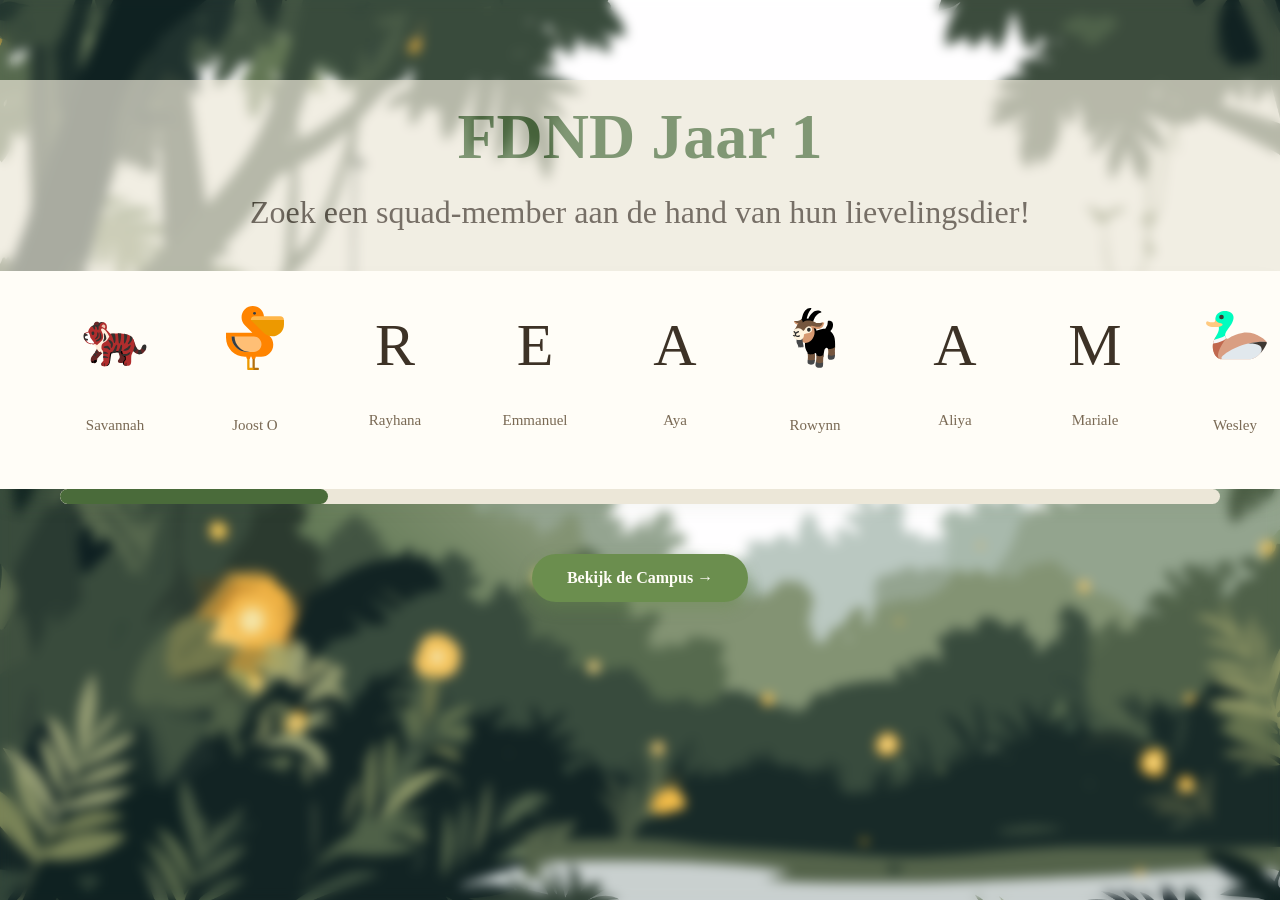
==== assets/index.html @ 6038befb "added svg for lyanne and lou" ====
<!DOCTYPE html>
<html lang="nl">

<head>
    <meta charset="UTF-8">
    <title>Onze klas</title>
    <link rel="stylesheet" href="style.css">
</head>

<body>

<div class="introductie">
    <h1> FDND Jaar 1 </h1>    

    <p class="intro-tekst">Zoek een squad-member aan de hand van hun lievelingsdier!</p>
</div>

    <div class="personen" id="personen">

        <a href="https://savannahvdheld.github.io/your-tribe-profile-card/" class="dier">
            <div class="icoon"><svg width="64px" height="64px" viewBox="0 0 128 128" xmlns="http://www.w3.org/2000/svg" xmlns:xlink="http://www.w3.org/1999/xlink" aria-hidden="true" role="img" class="iconify iconify--noto" preserveAspectRatio="xMidYMid meet" fill="#000000"><g id="SVGRepo_bgCarrier" stroke-width="0"></g><g id="SVGRepo_tracerCarrier" stroke-linecap="round" stroke-linejoin="round"></g><g id="SVGRepo_iconCarrier"><path d="M99.73 65.37c1.38 1.78 3.08 5.61 4.66 11.35S108.45 88.1 112.8 88c4.35-.1 3.96-3.45 4.66-4.78c.44-.83 1.17-2.83 5.33-.56c4.15 2.27 2.55 4.3 1.83 5.97c-.78 1.81-4.19 8.01-12.26 7.78c-7.47-.22-10.53-3.91-13.4-9.45c-2.87-5.54.77-21.59.77-21.59z" fill="#652525"></path><path d="M102.15 91.93s1.89-.48 3.86-2.3c1.68-1.55 3.08-3.23 3.08-3.23s-1-1.19-1.78-2.45c-1.15-1.87-1.67-3.38-1.67-3.38l-7.42 5.19s1.19 1.94 1.82 3.19c.84 1.72 2.11 2.98 2.11 2.98z" fill="#2f2e2d"></path><path d="M21.31 40.22s-.21-7.42 5.24-8.61c5.93-1.29 7.91 5.24 7.91 5.24L31.1 41.1l-9.79-.88z" fill="#652525"></path><path d="M70.47 91.26s2.7 7.13 2.97 9.79c.52 5.23-4.04 6.16-3.56 9.89c.32 2.45 2.46 3.07 7.32 3.07c6.13 0 9.1-2.87 9.1-2.87l2.18-26.31l-18.4 2.18l.39 4.25z" fill="#652525"></path><path d="M28.41 83.81s-2.81 7.07-5.64 10.61c-2.82 3.52-7.75 7.83-7.38 13.91c.23 3.72 2.43 5.37 4.95 5.87c2.61.52 5.62-.18 7.01-3.44c1.38-3.26 1.38-5.74 1.38-5.74s6-6.5 7.88-8.48c1.88-1.98 5.38-5.07 5.38-5.07l-13.58-7.66z" fill="#652525"></path><path d="M26.26 99.94c1.11-1.54-.31-3.02-1.26-3.86c-1.26-1.11-2.34-1.56-2.34-1.56l-2.15 2.56s1.3.85 2.26 1.74c.81.75 2.52 2.46 3.49 1.12z" fill="#333132"></path><path d="M24.25 92.3s1.63 1.11 2 1.48s1.97 1.48 2.63.74c.99-1.09-.17-2.67-.93-3.6c-.65-.81-1.88-1.92-1.88-1.92l-1.82 3.3z" fill="#333132"></path><path d="M22.84 108.58c-1.63.89-2.37 2.56-1.78 4.01c.54 1.33 3.12 2 5.42.04c1.17-1 1.48-3.3.78-4.04c-.7-.74-2.63-.98-4.42-.01z" fill="#b02d2db5d42"></path><path d="M18.95 110.66c-.97 0-2.34.69-1.89 2c.33.96 3.11 1.84 3.6.19c.37-1.26-.97-2.19-1.71-2.19z" fill="#b02d2db5d42"></path><path d="M26.95 79.79l-5.34-2.97s-7.29.46-11.77-2.27c-4.19-2.56-7.02-6.13-7.62-10.09s-.51-7.81.19-9.1c.69-1.29 1.99-1.58 3.77-2.27s4.46-2.31 4.46-2.31s.39-3.14 2.24-5.78c2.77-3.96 4.77-4.27 5.76-4.77c.99-.49 10.78-.99 10.78-.99l2.37-.2l2.97-5.14s3.86-2.77 8.51-.49s4.85 7.91 4.55 9.89c-.3 1.98-.99 3.56-.89 4.25c.05.35 2.1 2.08 3.96 3.96c1.82 1.83 3.13 3.4 3.89 3.86c.77.46 10.25-1.14 21.44-.3c11.31.85 18.73 3 22.89 8.94c4.15 5.93 4.2 12.43 3.02 19.35s-4.95 13.85-5.34 14.94c-.4 1.09-.4 8.8-.4 10.78c0 1.98.72 10.39-5.74 10.5c-3.68.06-7.23.66-8.72-2.41c-1.48-3.07-.26-6.75-.26-6.75l2.94-3.21l-.4-5.64l-5.93-5.74l-1.09-4.35l-11.37.49s-9.3 1.48-9.89 2.18s-2.08 10.19-2.57 15.03c-.49 4.85-2.74 9.52-4.33 10.21c-1.58.69-4.64 1.82-8.79.89c-3.79-.85-4.53-4.49-2.26-7.46c1.45-1.91 2.86-2.6 2.86-2.6s-.26-5.49-.41-10.46c-.11-3.64-.05-7.07-.3-7.53c-.59-1.09-8.33-11.15-8.33-11.15l-4.85-1.29z" fill="#b02d2d"></path><path d="M110.94 87.66s-.11 3.2-.45 4.56c-.59 2.41-1.52 3.82-1.52 3.82s2.08.6 4.97.45c2.71-.15 4.55-1.32 4.55-1.32s-1.36-3.09-1.73-4.06c-.37-.96-1.52-3.75-1.52-3.75s-.63.37-1.93.56a4.9 4.9 0 0 1-2.37-.26z" fill="#2f2e2d"></path><path d="M116.69 85.7s2.08.59 3.86 1.41c1.78.82 3.86 2.08 3.86 2.08s2-4.01 2.37-6.82c.26-2.01-.42-4.59-2.45-5.34c-2.6-.96-5.19.89-6.16 3.86s-1.48 4.81-1.48 4.81z" fill="#2f2e2d"></path><path d="M43.69 44.97s2.45-5.64-1.11-7.57c-3.56-1.93-5.64 3.41-5.64 3.41a117.283 117.283 0 0 0 6.75 4.16z" fill="#eec7b4"></path><path d="M11.05 52.84s-4.04 1.11-6.12 2.49c-1.24.82-1.5 2.44-1.56 4.23c-.19 6.08 3.49 12.31 9.16 14.21c6.65 2.22 10.39.59 10.39.59s-2.74-4.23-4.3-6.08s-2.89-3.12-3.41-4.08s-1.11-5.3-1.93-7.23c-.82-1.95-2.23-4.13-2.23-4.13z" fill="#ffffff"></path><path d="M10.16 58.7S4 60.7 4 60.93c0 .22-.07 3.19.37 3.56c.45.37 1.63 1.04 2.67 1.19c1.04.15 2.3.07 2.89.59c.33.28.59 2.3-2.37 2.97s-5.42-2.52-6.08-4.75c-.67-2.23-.67-6.97 1.04-9.27c1.2-1.64 6.23 1.25 7.64 3.48z" fill="#363230"></path><path d="M43.5 114.3c-1.13-.12-1.77.56-1.87 3.08c-.09 2.23.7 3.17 1.64 3.3c1.49.22.69-1.93.74-2.82c.1-1.49 1.24-3.38-.51-3.56z" fill="#652525"></path><path d="M38.61 113.74c-.7-.41-2 .11-2.02 2.94c-.01 2.29 1.52 3.45 2.53 3.18c.56-.15-.25-2.17-.48-2.93c-.39-1.27 1.38-2.37-.03-3.19z" fill="#652525"></path><path d="M46.73 119.86c-.19.78 4.5-.11 6.08-3.82s2.37-11.97 2.72-15.13c.35-3.17 1.24-5.89 1.58-6.08c.35-.2 3.87-.99 9.46-1.63c4.92-.57 9.24-.89 9.24-.89s.25 2.92 2.72 5.44s4.85 4.35 5.04 4.7c.2.35.27 4.39-.05 5.24c-.07.2-3.9 3.02-3.78 6.84c.1 3.36 3.02 4.83 4.75 5.03c1.73.2 2.46.14 1.37-.51c-1.09-.64-3.97-1.08-3.93-4.67c.05-4.71 3.57-5.85 3.72-6.74c.15-.89-.15-6.08-.3-6.43c-.15-.35-3.75-3.55-4.95-5.04c-2.11-2.63-1.53-5.44-1.98-5.84c-.45-.4-8.15-.06-12.12.4c-2.8.32-10.09 1.21-11.62 2.97c-.49.56-1.7 11.88-1.88 13.3c-.3 2.34-.38 6.16-1.93 8.75c-1.3 2.2-3.89 3.07-4.14 4.11z" fill="#b02d2db5d42"></path><path d="M84.71 116.71c.05 2.03.73 3.19 2.21 3.09c1.48-.1.18-2.23.1-2.92c-.15-1.29 1.07-3.05.15-3.26c-1.48-.35-2.5 1.31-2.46 3.09z" fill="#652525"></path><path d="M22.65 53.99c.17 1.89-.54 3.62-2.05 3.92c-1.51.31-3.04-.39-3.44-2.88c-.38-2.35.72-3.63 2.23-3.93s3.06.68 3.26 2.89z" fill="#313130"></path><path d="M22.92 47.2c1.93-.26 1.56-2.27 1.26-3.66s-.79-2.32-.79-2.32s1.64-.28 2.46.07c.33.14.63.45.95.82c1.78 2.03 1.1 5.6 2.83 5.8c1.73.2 1.77-2.49 1.67-4.17c-.1-1.68-.35-2.52-.1-2.97c.25-.45 1.52-.13 1.63-.45c.32-.95 1.04-3.46 2.18-4.75c1.14-1.29 2.96-2.58 5.12-2.55c1.51.02 3.23.48 2.89.22c-1.03-.8-6.08-2.6-9.5-.1c-2.88 2.11-3.36 4.99-3.36 4.99s-2.05-.15-5.54.11c-2.59.19-4.89 1.02-6.14 1.63c-2.47 1.2-3.65 2.67-3.65 2.67s1.94-.86 2.56-1.04c1.52-.45 2.44.27 3.23 2.15c.47 1.15.82 3.75 2.3 3.55z" fill="#33312f"></path><path d="M29.51 52.35c-.89-.07-.91 1.31-1.03 2.71c-.2 2.37-.27 4.79-.45 5.08c-.3.49-1.89 2.65-2.78 3.63c-.45.49-1.96 1.87-1.53 2.57c.94 1.53 6.92-2.32 7.47-5.69c.5-3.08.3-8.15-1.68-8.3z" fill="#33312f"></path><path d="M33.23 63.44c-.15.45-1.98 2.31-4.08 3.75c-2.18 1.48-4.36 2.16-3.68 3.15c.84 1.24 4.4.05 6.33-.84c1.55-.72 4.3-2.9 4.9-4.45c.49-1.29.25-5.64-.49-8.06c-.74-2.42-1.89-5.14-2.82-4.23c-.53.52-.03 2.37.11 4.9c.14 2.67-.16 5.44-.27 5.78z" fill="#33312f"></path><path d="M40.61 104.35s2.57-.73 4.15-.63c1.58.1 5.04.45 5.64.15c.97-.49-2.49-3.21-5.55-3.51s-4.46.06-4.46.06l.22 3.93z" fill="#333132"></path><path d="M40.35 96.38s.8-.9 3.82-.85c3.02.05 6.32.48 6.22-.56c-.1-1.04-4.59-3.15-6.53-3.26c-1.19-.07-3.88.3-3.88.3l.37 4.37z" fill="#333132"></path><path d="M27.84 78.5s3.39-3.52 5.24-5.04c2.77-2.27 7.12-5.93 7.22-11.57c.1-5.64-2.57-10.29-3.07-11.18c-.49-.89-1.98-3.86-.3-5.04c1.68-1.19 3.84-.89 7.52 3.07c3.86 4.15 8.11 12.17 8.11 12.17s-2.27 6.33-7.12 9.99c-1.78 1.34-3.68 1.91-4.99 2.97c-2.26 1.83-3.15 4.36-3.41 6.87c-.79 7.52 1.69 7.46 2.65 9.38c.68 1.38.83 5.17.67 5.3c-.84.71-3.71-2.37-4.2-2.87c-.49-.49-2.08-2.18-2.08-2.18s-.1 1.78-.79 1.78c-.94 0-3.46-2.57-4.75-5.24s-2.77-5.14-4.15-7.12c-.6-.86-2.94-2.92-2.94-2.92s.87-.94 2.55-.64c1.66.29 3.84 2.27 3.84 2.27z" fill="#ffeddb"></path><path d="M42.23 54.47c-1.5.77.75 8.27-.35 11.08c-.55 1.4-2.37 4.9-1.09 5.64c1.29.74 5.29-3.17 5.84-5.59s-2.47-12.12-4.4-11.13z" fill="#33312f"></path><path d="M41.24 82.51c0 2.18 7.16 1.93 7.16 1.93s4.52 4.01 5.5 3.31c1.19-.84.74-2.03-.2-3.51c-1.48-2.33-2.37-3.66-4.01-4.35c-1.48-.63-4.4.22-5.93.59c-1.92.47-2.52 1.32-2.52 2.03z" fill="#33312f"></path><path d="M50.84 67.52c-.89 1.09.31 2.07 1.43 3.81c1.06 1.64 3.39 4.75 3.39 4.75s-.32 7.02.57 7.66c1.04.74 2.37-1.38 3.02-3.17s.69-4.06.54-5.44c-.15-1.38-1.09-3.61-4.46-6.02c-2.58-1.83-4.05-2.13-4.49-1.59z" fill="#33312f"></path><path d="M55.53 55.41s2.03 3.12 3.12 6.08c1.09 2.97 2.16 6.19 2.55 8.56c.21 1.27.87 4.01 1.85 4.15c.99.15 1.68-2.64 1.97-5.75c.3-3.23-.09-7.85-.63-9.93s-1.19-3.65-1.19-3.65s-1.81-.03-4.01.09c-1.92.1-3.66.45-3.66.45z" fill="#33312f"></path><path d="M69.43 54.76s1.08 4.08 1.3 9.9c.15 3.81.63 10.42 1.78 10.42c1.48 0 2.82-5.03 3.41-10.72s.45-9.35.45-9.35s-1.8-.2-3.38-.26c-1.96-.06-3.56.01-3.56.01z" fill="#33312f"></path><path d="M82.56 75.16c2 .26 3.89-5.61 4.78-9.27s1.47-8.75 1.47-8.75s-1.58-.45-3.21-.82c-1.88-.43-3.56-.63-3.56-.63s.33 3.41.25 8.96c-.05 2.97-.95 10.36.27 10.51z" fill="#33312f"></path><path d="M94.28 59.51s-.67 7.41-1.11 8.94c-.45 1.53-4.27 7.01-3.49 7.9c1.02 1.17 6.05-2.93 7.53-6.19s1.72-6.52 1.72-6.52s-.57-1.09-2.24-2.46c-1.3-1.07-2.41-1.67-2.41-1.67z" fill="#33312f"></path><path d="M57.08 94.86s4.54-6.47 5.63-9.33c1.09-2.87 3.02-7.58 4.7-8.01c1.73-.45 1.23 4.11.15 7.67c-1.04 3.41-2.87 8.21-2.87 8.21s-1.86.3-3.45.54c-3.26.49-4.16.92-4.16.92z" fill="#33312f"></path><path d="M69.39 92.86s3.39-6.45 4.3-9.09c.57-1.64 1.77-6.21 3.3-6.16s1.43 3.86.99 6.18c-.45 2.32-2.18 8.51-2.18 8.51s-1.36.11-2.82.26c-1.2.12-3.59.3-3.59.3z" fill="#33312f"></path><path d="M80.71 89.25c.25.83 7.03.42 9.27-1.06c4.27-2.83 6.45-10.41 4.97-10.31c-1.48.1-5.98 5.14-7.57 6.18c-1.58 1.03-7.17 3.55-6.67 5.19z" fill="#33312f"></path><path d="M77 95.64s6.34 1.08 10.09.19c3.34-.79 6.23-4.49 7.27-3.89c1.04.59-.3 5.64-5.04 7.27c-4.59 1.58-8.16.89-8.16.89s-1.6-1.15-2.37-2.08C77.59 96.6 77 95.64 77 95.64z" fill="#33312f"></path></g></svg></div>
            <p>Savannah</p>
        </a>

        <a href="https://s2108887.github.io/your-tribe-profile-card/" class="dier">
            <div class="icoon"><svg height="64px" width="64px" version="1.1" id="Layer_1" xmlns="http://www.w3.org/2000/svg" xmlns:xlink="http://www.w3.org/1999/xlink" viewBox="0 0 376.786 376.786" xml:space="preserve" fill="#000000"><g id="SVGRepo_bgCarrier" stroke-width="0"></g><g id="SVGRepo_tracerCarrier" stroke-linecap="round" stroke-linejoin="round"></g><g id="SVGRepo_iconCarrier"> <g> <g> <path style="fill:#B36F0F;" d="M205.4,364.112h-18.253v-64.834h-13.336v71.172c0,3.5,2.837,6.336,6.337,6.336H205.4 c3.499,0,6.337-2.836,6.337-6.336S208.899,364.112,205.4,364.112z"></path> <g> <path style="fill:#ff8400;" d="M168.605,291.311c0-6.559,5.314-11.876,11.873-11.876s11.874,5.317,11.874,11.876v10.336 c0,6.559-5.315,11.875-11.874,11.875c-6.559,0-11.873-5.316-11.873-11.875V291.311z"></path> </g> </g> <g> <path style="fill:#ED9900;" d="M174.213,364.112H155.96v-64.834h-13.336v71.172c0,3.5,2.837,6.336,6.337,6.336h25.252 c3.5,0,6.338-2.836,6.338-6.336S177.713,364.112,174.213,364.112z"></path> <g> <path style="fill:#ff8400;" d="M137.418,291.311c0-6.559,5.314-11.876,11.873-11.876c6.56,0,11.875,5.317,11.875,11.876v10.336 c0,6.559-5.315,11.875-11.875,11.875c-6.559,0-11.873-5.316-11.873-11.875V291.311z"></path> </g> </g> <path style="fill:#ff8400;" d="M274.448,177.223l0.006-0.008l-58.891-58.892c2.225-1.717,4.373-3.577,6.414-5.615 c25.783-25.783,25.783-67.587-0.001-93.372c-25.783-25.782-67.586-25.782-93.369,0.001c-25.784,25.784-25.783,67.585,0,93.37 l44.227,44.227H17.787v30.701c0,61.659,49.983,111.643,111.643,111.643h95.274c39.308,0,71.172-31.865,71.172-71.172 C295.876,208.163,287.663,190.145,274.448,177.223z"></path> <circle style="fill:#333E48;" cx="185.678" cy="43.166" r="8.498"></circle> <g> <path style="fill:#ffbf75;" d="M181.397,270.489c24.934,0.001,45.146-20.211,45.143-45.143c0-24.933-20.212-45.145-45.144-45.142 l-131.203-0.002c0,49.863,40.422,90.287,90.284,90.287H181.397z"></path> <path style="fill:#333E48;" d="M68.081,180.203H50.193c0,49.863,40.422,90.287,90.284,90.287h17.874 C108.495,270.482,68.081,230.061,68.081,180.203z"></path> </g> <g> <path style="fill:#ED9900;" d="M163.607,81.973l75.817,75.815h-0.002c12.677,12.678,30.189,20.517,49.53,20.516 c38.685,0,70.046-31.358,70.046-70.043V81.973H163.607z"></path> <path style="fill:#FFB648;" d="M163.607,81.973c0-12.025,9.747-21.771,21.77-21.771h151.85c12.024,0,21.772,9.746,21.772,21.771 H163.607z"></path> </g> </g> </g></svg></div>
            <p>Joost O</p>
        </a>

        <a href="https://rayhana7.github.io/your-tribe-profile-card/" class="dier">
            <div class="icoon">R</div>
            <p>Rayhana</p>
        </a>

        <a href="https://emmatje.github.io/your-tribe-profile-card/" class="dier">
            <div class="icoon">E</div>
            <p>Emmanuel</p>
        </a>

        <a href="https://ayalefevere.github.io/your-tribe-profile-card/" class="dier">
            <div class="icoon">A</div>
            <p>Aya</p>
        </a>

        <a href="https://rowynn-eu.github.io/fdnd-profile-card/" class="dier">
            <div class="icoon"><svg width="64px" height="64px" viewBox="0 0 128 128" xmlns="http://www.w3.org/2000/svg" xmlns:xlink="http://www.w3.org/1999/xlink" aria-hidden="true" role="img" class="iconify iconify--noto" preserveAspectRatio="xMidYMid meet" fill="#000000"><g id="SVGRepo_bgCarrier" stroke-width="0"></g><g id="SVGRepo_tracerCarrier" stroke-linecap="round" stroke-linejoin="round"></g><g id="SVGRepo_iconCarrier"><path d="M66.67 49.49s5.07-2.25 9.57-3.1c4.5-.84 8.17-.7 8.17-.7s3.94-5.77 4.5-8.87s.63-5.98.7-6.48c.17-1.2 8.17-1.27 9.85 3.52c1.69 4.79-.42 10.56-1.83 12.67s-2.96 3.66-2.96 3.66s6.9 6.48 8.45 13.66s1.13 17.74 1.13 17.74s-.42 8.02-4.36 8.59c-3.94.56-8.73-3.03-9.43-3.87c-.7-.84-2.06-3.21-4.36-2.46c-2.6.84-3.27 3.84-3.8 6.48c-.66 3.24-1.64 11.5-1.64 11.5s-4.69 1.88-7.51 1.45c-2.82-.42-6.34-3.8-6.34-3.8s.28-4.22-1.13-5.07s-2.82 1.55-2.82 1.55l-5.63 6.19l-7.74-6.34s-.56-2.82-1.41-4.22c-.84-1.41-2.53-4.5-3.1-6.62c-1.4-5.21-.98-15.2-.98-15.2l-8.59-41.95l2.11-1.97s1.97-10.14 5.07-14.5s5.63-5.49 7.32-6.34s6.9-1.41 6.9 0s-2.39 3.24-3.8 5.49s-2.96 5.49-3.8 8.31S47.43 25 47.43 25l3.05.7s1.69-4.08 3.24-6.19c1.55-2.11 3.73-5 6.41-7.04c2.27-1.73 5.42-3.52 8.94-3.52c3.52 0 8.17.99 7.74 3.59c-.23 1.42-2.89.77-5.56 2.53c-3.25 2.14-6.76 5.7-9.36 11.68s-3.52 8.59-3.52 8.59s6.83 6.41 7.53 8.59s.77 5.56.77 5.56z" fill="#ba19178"></path><path d="M35.7 70.14s5.73 3.62 8.26 3.75c3.89.21 9.62-2.09 13.21-6.03s6.55-9.68 6.03-16.68c-.45-6.03-2.51-8.24-2.51-8.24s3.59 3.52 8.8 3.1c5.21-.42 9.43-3.59 11.05-6.76c1.28-2.5 2.46-5.56 1.69-6.12c-.77-.56-3.36 0-3.36 0l-9.81 4.43l-16.82 1.13l-17.6 25.13l1.06 6.29z" fill="#d69971"></path><path d="M22.18 30.16c-.7.48.35 3.66 2.82 5.56s5.98 2.46 5.98 2.46l5.21-7.11s-12.67-1.83-14.01-.91z" fill="#d69971"></path><path d="M66.76 97.97s2.86 2.63 6.87 2.28c4.01-.35 7.63-2.93 7.63-2.93s-.8 8.21-.87 9.76c-.07 1.55-.21 6.1-.21 6.1s-5.07 5.44-7.81 4.95c-2.75-.49-6.57-5.3-6.5-6.22c.07-.92.66-5.04.8-7.16c.14-2.11.09-6.78.09-6.78z" fill="#75563e"></path><path d="M56.32 96.72c4.29-.3 7.53-1.95 7.53-1.95s.23 6.01.14 7.6c-.16 2.78-.38 6.1-.66 6.95c-.28.84-9.41 2.04-9.41 2.04s-4.43-3.94-4.43-4.15c0-.21.23-3.21.33-5.44c.07-1.62-.42-6.66-.42-6.66s2.84 1.9 6.92 1.61z" fill="#75563e"></path><path d="M90.04 85.77s3.03.33 5.07.12c2.04-.21 6.26-1.76 7.32-2.46c1.06-.7 1.83-1.83 1.83-1.83s-.42 8.73-.35 10.42c.07 1.69.07 5.7.07 5.7s-3.31 5.35-6.83 5.7c-3.52.35-7.11-6.15-7.11-6.15s.52-3.43.52-5.54c-.01-2.11-.52-5.96-.52-5.96z" fill="#75563e"></path><path d="M72.25 114.39c3.72.33 8-1.69 8-1.69s.35 6.41-.63 8.26c-.84 1.6-3.43 3.33-9.78 2.3c-4.12-.67-4.62-3.11-4.86-4.65c-.23-1.55.84-6.9.84-6.9s1.72 2.26 6.43 2.68z" fill="#46484a"></path><path d="M97.08 99.38c2.96-.1 6.9-1.67 6.9-1.67s.21 6.26-2.18 8.45c-2.75 2.51-9.27 1.74-11.1-.31c-1.83-2.04-.66-8.78-.66-8.78s3.02 2.45 7.04 2.31z" fill="#46484a"></path><path d="M55.97 108.69c3.46.14 7.65-1.1 7.65-1.1s.52 7.56-3 8.87c-3.74 1.4-8.63 1.08-10.56-1.36c-1.39-1.76-.63-8.17-.63-8.17s2.95 1.62 6.54 1.76z" fill="#46484a"></path><path d="M39.71 32.88c.69.41 2.11-3.87 11.19-3.8c10 .07 15.27 4.93 16.05 5c.77.07 6.12 0 7.81-.14c1.69-.14 4.65-1.48 4.58-.49s-1.2 6.41-6.19 7.81c-5 1.41-13.44-1.62-15.06-1.76c-1.62-.14-3.03 0-2.89 2.46c.14 2.46-18.37 13.59-18.37 13.59s-13.54-6.31-13.75-7.09c-.21-.77 1.31-2.82 2.56-4.74c1.58-2.44 2.39-5.14 3.24-6.55c.84-1.41 2.18-3.24 2.18-3.24s-2.63.21-4.36-.54c-1.19-.51-4.15-2.49-4.29-3.19s3.31.07 6.12-.21c2.82-.28 8.09-3.24 8.09-3.24s1.76 1.41 2.25 2.75s.49 3.17.84 3.38z" fill="#75563e"></path><path d="M27.53 66.18s-.81 3.1-.33 6.48c.38 2.65 2.37 5.21 2.72 6.12s.99 3.03.92 3.73c-.07.7.89.87 1.1.35c.26-.63-.02-1.51.7-1.34c.8.19 0 1.74 1.03 1.78c1.08.05.35-1.41 1.13-1.41c.82 0 .09 1.67 1.27 1.64c1.08-.02.07-1.48 1.1-1.45c.84.02.14 1.55 1.31 1.38c.66-.09-.11-1.66.75-1.85c.75-.16.35 1.41 1.22 1.08c.56-.21.75-1.67.54-3.36c-.21-1.69-.84-4.08-1.2-6.01c-.35-1.92-.75-3.97-.77-5.8s-.05-3.97-.05-3.97l-11.44 2.63z" fill="#46484a"></path><path d="M40.44 50.01c.55.05 2.63-2.25 3.57-3.89s3.43-5.26 7.09-5.68c3.76-.43 5.96 1.55 6.85 4.65c.82 2.86.05 6.15-3.71 7.93c-3.62 1.72-5.02 1.03-8.07 1.92c-1.62.47-4.13 1.88-4.27 2.06c-.14.19.83 6.93-4.5 9.85c-4.46 2.44-11.31 1.5-14.83-2.91c-3.86-4.84-3.14-12.11-.28-15.63c2.83-3.48 6.24-4.75 11.26-3.28c5.62 1.65 6.37 4.93 6.89 4.98z" fill="#fff3dd"></path><path d="M55.22 47.57c0 2.06-1.31 3.94-3.89 3.99c-2.21.04-3.07-1.79-3.14-3.85c-.09-2.63 1.79-3.95 3.66-3.99c2.43-.05 3.37 1.79 3.37 3.85z" fill="#2e2e2e"></path><path d="M25.42 52.77s3.66-2.01 4.12-2.25s1.65-.67 2.29.32c.63.99-.39 1.87-1.2 2.22c-.81.35-4.22 2.43-4.22 2.43s-.39 2.57-.04 2.85c.94.75 2.36 1.16 3.52 1.06c1.16-.11 2.08-.6 2.43-.67c.35-.07 1.34-.11 1.55.6c.21.7-.29 1.52-1.16 1.94c-1.04.49-2.08 1.01-3.84.7c-1.37-.24-2.46-.56-3.1-.99c-.63-.42-1.3-1.2-1.3-1.2s-.95 1.16-1.83 1.13c-.88-.04-2.01-.6-2.04-.7c-.04-.11-1.2-1.02-.67-2.01c.53-.99 1.72.35 2.46.46c.74.11 1.2-.39 1.27-.63c.07-.25.04-2.99.04-2.99s-1.58-2.04-1.94-2.39c-.35-.35-1.27-1.51-.32-2.22s1.58 0 1.83.21s2.15 2.13 2.15 2.13z" fill="#2e2e2e"></path></g></svg></div>
            <p>Rowynn</p>
        </a>

        <a href="https://aliyaharding.github.io/your-tribe-profile-card/" class="dier">
            <div class="icoon">A</div>
            <p>Aliya</p>
        </a>

        <a href="https://m1riale.github.io/your-tribe-profile-card/" class="dier">
            <div class="icoon">M</div>
            <p>Mariale</p>
        </a>

        <a href="https://toonicwesley.github.io/your-tribe-profile-card/" class="dier">
            <div class="icoon"><svg width="64px" height="64px" viewBox="0 0 36 36" xmlns="http://www.w3.org/2000/svg" xmlns:xlink="http://www.w3.org/1999/xlink" aria-hidden="true" role="img" class="iconify iconify--twemoji" preserveAspectRatio="xMidYMid meet" fill="#000000"><g id="SVGRepo_bgCarrier" stroke-width="0"></g><g id="SVGRepo_tracerCarrier" stroke-linecap="round" stroke-linejoin="round"></g><g id="SVGRepo_iconCarrier"><path fill="#D99E82" d="M12.75 17.75c1.226 2.195 1.856-1.361 9.312-2.625s13.729 4.454 13.859 5.413c.132.958-4.447 9.462-9.462 9.462H10.75c-4.143 0-7.022-7.224-4-11.438c0 0 4.5-3.5 6-.812z"></path><path fill="#C1694F" d="M13.008 18.136C8.02 25.073 6.969 30 10.75 30c-4.143 0-6.578-6.188-4.468-11.031c.463-1.064 1.758-2.492 1.758-2.492l4.179-.008c.162.32.599 1.365.789 1.667z"></path><path fill="#E1E8ED" d="M20.062 22.75c6.672-2.682 15.729-3.171 15.859-2.212c.132.958-4.447 9.462-9.462 9.462H11.813c-4.143 0 1.232-4.429 8.249-7.25z"></path><path fill="#3e3832" d="M25.359 21.125c6-1.312 10.468-1.282 10.563-.587c.079.578-1.559 3.907-3.973 6.454c2.204-2.804 1.42-6.113-6.59-5.867z"></path><path fill="#00fdbf" d="M7.125 6.125c1.562-4.938 10.44-4.143 10.062.688c-.378 4.829-6.453 7.859-4.179 11.323c-1.586 1.38-5.016.913-6.727.833a156.185 156.185 0 0 1 1.812-3.406c2.916-5.235-2.131-5.764-.968-9.438z"></path><path fill="#ffca80" d="M1.893 9.045c.568-1.1.549.106 3.352.142c1.554.021 1.463-.56 1.664-1.621c.041-.223.776 1.616 2.061 1.807c3.554.531 1.879 1.94 0 2.261c-.901.154-2.01.318-3.938.155c-2.519-.212-3.768-1.528-3.139-2.744z"></path><path fill="#F5F8FA" d="M12.502 16.625c.044.625.506 1.511.506 1.511c-1.016 1.474-5.643 3.017-7.354 2.93a7.728 7.728 0 0 1 .627-2.097c1.844-.471 4.661-1.071 6.221-2.344z"></path><path fill="#3e3832" d="M11.708 6.151a1.296 1.296 0 1 1-2.591 0a1.296 1.296 0 0 1 2.591 0z"></path></g></svg></div>
             <p>Wesley</p>
        </a>

        <a href="https://melis5016.github.io/your-tribe-profile-card/" class="dier">
            <div class="icoon">M</div>
            <p>Melissa</p>
        </a>

        <a href="https://rickd377.github.io/your-tribe-profile-card/" class="dier">
            <div class="icoon">R</div>
            <p>Rick</p>
        </a>

        <a href="https://loisaantjes.github.io/your-tribe-profile-card/" class="dier">
            <div class="icoon"><svg width="64px" height="64px" viewBox="0 0 128 128" xmlns="http://www.w3.org/2000/svg" xmlns:xlink="http://www.w3.org/1999/xlink" aria-hidden="true" role="img" class="iconify iconify--noto" preserveAspectRatio="xMidYMid meet" fill="#000000"><g id="SVGRepo_bgCarrier" stroke-width="0"></g><g id="SVGRepo_tracerCarrier" stroke-linecap="round" stroke-linejoin="round"></g><g id="SVGRepo_iconCarrier"><path d="M41.94 80.79s-4.22 7.41-5.54 12.86c-1.31 5.44-.59 7.57.84 12.01c1.64 5.07 3.63 9.19 7.46 6.76c3.1-1.97 3.43-6.71 2.96-8.59c-.47-1.88-.89-4.5-.7-5.63c.19-1.13 2.3-6.24 3.99-8.68c1.69-2.44 1.69-6.01 1.41-6.29c-.29-.28-10.42-2.44-10.42-2.44z" fill="#a75284"></path><path d="M51.75 117.35s-1.2 6.62-.56 6.62c.63 0 5.07-.21 6.62-1.27c1.55-1.06 2.94-4.65 4.22-8.73c1.55-4.93 3.71-11.25 4.22-12.81c.94-2.86 1.97-5.77 1.97-5.77s4.78-.43 7.74-.56c4.72-.21 8-.43 8.73.07c.92.63 5.15 3.48 6.19 5c1.55 2.25-3.8 12.81-3.8 12.81s-3.8 3.38-3.66 5.28c.14 1.9 3.8 1.69 7.04 1.55c3.24-.14 4.97-1.06 5.42-1.55c1.69-1.83 3.45-6.83 4.58-10.91c1.08-3.91 2.53-6.34 2.11-8.87c-.42-2.53-13.23-13.37-13.23-13.37l-31.46 7.6l-6.13 24.91z" fill="#a75284"></path><path d="M34.02 29.16l16.52-6.66s-1.6-4.22-3.66-7.88s-6.66-10.51-8.82-9.95c-2.16.56-4.42 11-4.93 13.8c-1.04 5.71.89 10.69.89 10.69z" fill="#a75284"></path><path d="M18.72 43.75c-.03 0-3.42 0-5.73-.07c-2.32-.07-4.48-.14-4.48-.14s-1.07-.03-1.07-1.08c0-1.06 1.11-1.01 1.11-1.01s2.17.07 4.5.14c2.28.07 5.64.07 5.67.07c.58 0 1.05.47 1.05 1.05s-.47 1.04-1.05 1.04z" fill="#550c37"></path><path d="M8.57 50.1s-.99.27-1.21-.81c-.22-1.09.76-1.24.76-1.24s2.87-.85 4.85-1.27c1.96-.42 6.04-1.19 6.08-1.2c.57-.11 1.12.27 1.23.84c.11.57-.27 1.12-.84 1.23c-.04.01-4.09.78-6.03 1.19c-1.97.41-4.84 1.26-4.84 1.26z" fill="#550c37"></path><path d="M13.42 55.51c-.34 0-.67-.17-.88-.47a1.06 1.06 0 0 1 .29-1.46l5.48-4.29a1.06 1.06 0 0 1 1.46.29c.32.48.19 1.13-.29 1.46l-5.14 4.05c-.18.12-.72.42-.92.42z" fill="#550c37"></path><path d="M36.54 67.37c0 .84.59 7.08 1.27 11.54c.7 4.65 2.82 8.17 7.04 10.98c5.07 3.38 9.57 3.94 9.57 3.94s-1.55 9.57-3.66 15.91c-.38 1.15-2.67 5.84-3.17 6.62s-1.83 3.03-1.62 4.65c.23 1.76 1.55 3.8 7.18 2.67c4.56-.91 5-5.51 6.34-9.24c.5-1.4 3.61-10.04 4.22-12.06c1.35-4.47 2.11-7.48 2.82-8.26c.7-.77 8.17-1.13 12.81-1.41c4.65-.28 12.11-.42 12.11-.42s3.17 2.6 6.69 4.22c5.48 2.52 10.63 3.24 13.02 6.48c2.31 3.12 1.93 6.13 1.41 8.66c-.84 4.08-2.38 6.33-2.11 7.81c.35 1.97 2.25 2.18 6.19 2.25c3.81.07 4.55-.69 5.28-2.53c2.89-7.3-1.76-16.75-2.11-23.02c-.17-2.97-4.86-3.8-5.91-8.17c-1.06-4.36-1.38-8.8-2.65-13.16c-1.38-4.76-3.1-8.78-3.1-8.78s4.9-2.98 7.93-6.29c3.03-3.31 7.35-7.7 5.58-16.38c-1.41-6.9-6.01-11.5-16.92-14.95c-10.79-3.41-12.99.55-13.3 3.14c-.42 3.52 4.08 4.74 8.87 5.65s13.96 3.83 11.26 11.83c-1.69 5-9.15 8.05-9.15 8.05s-7.18-1.08-16.89-.02c-7.84.87-11.56 2.92-12.4 2.55c-1.27-.56-.42-2.39.92-4.5c2.12-3.35 4.72-7.74 4.72-13.23s-2.6-8.45-2.6-8.45s-.07-10.77-1.62-16.89s-4.44-13.24-7.47-13.38c-3.03-.14-8.38 7.25-9.78 9.57s-3.73 7.11-3.73 7.11s-8.2-.99-15.06 2.32c-6.02 2.9-9.71 11.97-11.54 12.67c-1.83.7-6.15.54-7.84 3.36c-.7 1.16-.77 8.89-.77 8.89s.53 1.83 1.09 3.43c.44 1.25 2.72 4.6 5.46 6.61c3.56 2.61 8.32 6.3 9.37 7.14c1.05.84 2.25 3.09 2.25 3.09z" fill="#f6a4d7"></path><path d="M57.24 24.22c.07 1.48 3.45 3.45 5.21 4.72c1.76 1.27 4.29 4.05 5.28 3.87c1.75-.31 1.62-7.74 1.27-11.05c-.35-3.31-2.11-8.8-3.24-9.22c-1.13-.42-4.05 3.79-4.79 4.93c-1.27 1.97-3.8 5.42-3.73 6.75z" fill="#f6a4d7fab93"></path><path d="M21.63 44.61c.47-.56 7.57-2.44 7.8-3.71s-1.45-2.3-4.41-3c-2.66-.63-5.09-.38-5.69.05c-.8.56-1.69 3.43-1.45 6.34c.24 3.01 1.26 5.47 2.58 6.8c.92.93 3.16 2.39 5.13 2.53c1.97.14 3.8-.7 4.79-1.69s.28-2.58-1.22-1.69c-1.5.89-2.5 1.16-3.8.8c-1.36-.38-3.31-1.71-3.72-3.89c-.26-1.3-.01-2.54-.01-2.54z" fill="#2f2f2f"></path><path d="M51.12 53.64c-.16 0-.32-.04-.47-.11c-.03-.01-2.81-1.42-5.22-2.13c-2.48-.73-4.8-1.29-4.83-1.3c-.56-.14-.91-.7-.78-1.27c.14-.56.7-.91 1.27-.78c.02.01 2.4.58 4.93 1.33c2.6.77 5.45 2.22 5.57 2.28a1.046 1.046 0 0 1-.47 1.98z" fill="#550c37"></path><path d="M50.04 60.87c-.22 0-.44-.07-.62-.21c-.03-.02-3.25-2.4-5.32-3.83c-2.01-1.38-4.79-2.67-4.82-2.68a1.05 1.05 0 0 1 .87-1.91c.12.06 2.97 1.37 5.13 2.86c2.1 1.45 5.35 3.84 5.38 3.87c.47.34.56 1 .22 1.47c-.2.28-.52.43-.84.43z" fill="#550c37"></path><path d="M45.07 64.53c-.25 0-.5-.09-.7-.27l-6.94-6.19c-.43-.39-.47-1.05-.08-1.48c.39-.43 1.05-.47 1.48-.08l6.94 6.19a1.05 1.05 0 0 1-.7 1.83z" fill="#550c37"></path><ellipse transform="rotate(-60 41.931 38.703)" cx="41.93" cy="38.7" rx="4.76" ry="3.75" fill="#010000"></ellipse><path d="M41.61 37.99c-.55 1.03-1.51 1.69-2.3 1.2c-.79-.49-.34-2.06.1-2.65c.44-.59 1.23-1.33 2.01-.84c.8.5.56 1.61.19 2.29z" fill="#dedede"></path></g></svg></div>
           <p>Lois</p>
        </a>

        <a href="https://rosavandenbos.github.io/your-tribe-profile-card/" class="dier">
            <div class="icoon"><svg width="64px" height="64px" viewBox="0 0 128 128" xmlns="http://www.w3.org/2000/svg" xmlns:xlink="http://www.w3.org/1999/xlink" aria-hidden="true" role="img" class="iconify iconify--noto" preserveAspectRatio="xMidYMid meet" fill="#000000"><g id="SVGRepo_bgCarrier" stroke-width="0"></g><g id="SVGRepo_tracerCarrier" stroke-linecap="round" stroke-linejoin="round"></g><g id="SVGRepo_iconCarrier"><path d="M93.84 81.17s5.21-5.21 10.7-3.66c5.49 1.55 9.01 4.36 9.43 10.14s-.96 10.1-5.35 12.95c-5.63 3.66-12.39 1.27-12.39 1.27l-2.39-20.7z" fill="#76a79e"></path><path d="M60.19 42.6s4.08-8.87 3.8-20.84c-.28-11.97-2.96-18.3-8.96-18.07c-6.57.26-8.61 10.85-8.49 19.62c.14 10.7 4.04 18.77 4.04 18.77l9.61.52z" fill="#17352e"></path><path d="M46.68 77.74l-10.04.84s.33 1.03.23 1.97c-.09.94-.33 3.28-.33 3.28l12.67 9.95l24.12-13.42l-6.48-4.41l-20.17 1.79z" fill="#17352e"></path><path d="M19.46 64.95a1 1 0 0 1-.14-1.99c.11-.02 2.71-.38 5.55-.48c3.14-.1 3.98-.13 6.7.39c.54.1.9.63.79 1.17c-.11.54-.63.89-1.17.79c-2.49-.48-3.21-.46-6.25-.36c-2.73.09-5.31.46-5.34.46c-.05.01-.09.02-.14.02z" fill="#b4d5ce"></path><path d="M18.43 71.89c-.45 0-.86-.31-.97-.76c-.13-.54.2-1.08.74-1.21c.14-.04 3.52-.86 5.6-1.23c2.07-.38 5.81-.83 5.97-.85a.98.98 0 0 1 1.11.87a.987.987 0 0 1-.87 1.11c-.04 0-3.84.47-5.85.84s-5.45 1.2-5.48 1.21c-.1.01-.17.02-.25.02z" fill="#b4d5ce"></path><path d="M80.93 86.75L45.55 109s-7.32 8.26-5.68 10c.87.92 4.29 1.74 7.27 1.08c4.27-.94 7.98-10 7.98-10s-1.88 12.86 1.03 13.42c2.91.56 7.13-.14 9.01-3.61c1.88-3.47 2.53-7.7 4.22-9.48s3.19-3.1 3.19-3.1s.94 1.13 1.5 1.88s1.6 1.78 1.6 1.78s-4.39 2.72-5.91 4.88c-1.55 2.21-1.23 4.82 1.03 5.73c3.28 1.31 17.46-4.41 17.46-4.41l-2.82-31.44l-4.5 1.02z" fill="#17352e"></path><path d="M75.49 65.54s.47-3.38-.19-6.48c-.66-3.1-2.53-6.66-2.53-6.66s6.95-2.63 11.92-7.13c5.52-5 13.7-14.36 14.45-22.06s-3.85-14.64-15.96-7.32s-20.92 25.44-20.92 25.44s-9.57-4.04-17.36.19s-11.92 15.11-12.3 15.86c-.38.75-5.2 2.94-5.82 9.57c-.61 6.57 3.06 10.28 8.54 11.73c3.82 1.01 7.32.19 7.32.19s2.91 3.28 10.42 3.19c7.51-.09 13.7-4.04 13.7-4.04s-1.41 5.35-8.17 8.26c-5.07 2.18-11.26 1.88-15.77-.09s-6.1-4.22-6.1-4.22s-1.6 7.32 0 11.73s4.69 10.51 4.5 15.11s-3.14 7.98-1.69 9.85c.81 1.05 4.15 1.93 6.76-.84c4.41-4.69 4.24-10 5.82-10.23c3.28-.47 1.69 9.1 1.6 11.07c-.09 1.97-.37 4.46 1.78 4.79c4.6.7 5.35-1.03 7.32-5.63c1.97-4.6 1.74-6.99 3.75-9.76c1.64-2.25 4.41-3.75 4.41-3.75s-.52-6.24 1.55-9.53c2.06-3.28 6.15-5.87 9.15-4.74s-3.61 1.92-5.77 6.62c-1.58 3.44-1.27 6.99.99 9.43c2.25 2.44 4.97 4.5 4.97 4.5s-10.76 3.88-11.73 7.84c-.7 2.86.47 4.18 7.04 3.52s14.92-2.91 18.21-7.04c3.28-4.13 7.48-17.67 3.99-27.55c-2.82-7.98-4.83-11.5-12.06-16.66c-7.22-5.16-11.82-5.16-11.82-5.16z" fill="#156052"></path><path d="M69.86 43.96c-1.76-1.82 1.31-8.26 8.26-15.67c6.95-7.41 11.73-9.76 14.08-8.07c2.35 1.69-1.03 8.92-7.7 15.96c-5.52 5.82-11.73 10.78-14.64 7.78z" fill="#ffe5e6"></path><path d="M47.66 43.58c2.6.56.35 4.36-1.83 8.02s-3.8 5.56-3.31 7.32c.49 1.76 4.29 5.14 4.08 9.15c-.21 4.01-3.59 8.59-9.92 8.09s-8.87-5.35-7.81-10.63c.84-4.18 5.14-6.12 6.26-8.17c1.13-2.04 2.99-5.47 4.93-8.31c2.75-3.99 4.99-6.03 7.6-5.47z" fill="#ffffff"></path><ellipse transform="rotate(-84.393 56.777 58.82)" cx="56.78" cy="58.82" rx="4.75" ry="3.48" fill="#2f3030"></ellipse><path d="M34.62 63.24s3.14-2.58 4.36-1.31c1.22 1.27-3.71 4.32-3.71 4.32s-.47 2.3.94 2.53s1.6-2.77 3.14-1.97c1.55.8.14 4.79-2.58 4.83c-1.62.03-2.58-1.17-2.58-1.17s-.43.89-1.88.75c-2.39-.23-3.52-5.08-1.74-5.02c1.41.05.56 2.3 1.88 2.3c1.5 0 .89-2.67.89-2.67s-3.28-3.43-1.83-4.65c1.47-1.22 3.11 2.06 3.11 2.06z" fill="#2f3030"></path><path d="M56.53 69.26c-.12 0-.23-.02-.35-.06c-.04-.01-3.62-1.34-5.92-1.84l-5.44-1.17c-.54-.12-.88-.65-.77-1.19s.65-.88 1.19-.77l5.44 1.17c2.44.53 6.04 1.86 6.19 1.92c.52.19.78.77.59 1.29a.98.98 0 0 1-.93.65z" fill="#b4d5ce"></path><path d="M55.4 75.93c-.18 0-.36-.05-.53-.15c-.03-.02-3.11-1.93-5.96-3.49a55.984 55.984 0 0 0-5.48-2.62a.998.998 0 1 1 .75-1.85c.11.04 2.76 1.12 5.69 2.73c2.9 1.59 6.02 3.53 6.05 3.55c.47.29.61.91.32 1.38c-.17.28-.5.45-.84.45z" fill="#b4d5ce"></path></g></svg></div>
            <p>Rosa</p>
        </a>

        <a href="https://stldevelopment.github.io/your-tribe-profile-card/" class="dier">
            <div class="icoon">S</div>
            <p>Sun</p>
        </a>

        <a href="https://js5603.github.io/your-tribe-profile-card/" class="dier">
            <div class="icoon">J</div>
            <p>Jarellsa</p>
        </a>

        <a href="https://mikahartono007.github.io/your-tribe-profile-card/" class="dier">
            <div class="icoon">M</div>
            <p>Mika</p>
        </a>

        <a href="https://brittvegt.github.io/your-tribe-profile-card/" class="dier">
            <div class="icoon"><svg width="64px" height="64px" viewBox="0 0 64 64" xmlns="http://www.w3.org/2000/svg" xmlns:xlink="http://www.w3.org/1999/xlink" aria-hidden="true" role="img" class="iconify iconify--emojione" preserveAspectRatio="xMidYMid meet" fill="#000000"><g id="SVGRepo_bgCarrier" stroke-width="0"></g><g id="SVGRepo_tracerCarrier" stroke-linecap="round" stroke-linejoin="round"></g><g id="SVGRepo_iconCarrier"> <path d="M58.9 47.5H18.4c0-7.4 5.7-18.7 5.7-18.7c-.1-.5.5-1.2 1.1-1.2l12.7-5.9c.3-.4 1.3-.3 1.5 0l12.7 5.9c.6 0 1.2.7 1.1 1.2c0 0 5.7 11.4 5.7 18.7" fill="#7d593e"> </path> <g fill="#64892f"> <path d="M35.7 57.6s-6.8 1.2-8.4 0c-2.2-1.7 1.3-9.6 3.5-11.3c0 0 4.6-.4 6.1 1c-.1-.1-2.4 6.4-1.2 10.3"> </path> <path d="M48.3 58.1s-5.4-.3-6.4-1.6c-1.4-1.7 2.5-7.1 4.5-8c0 0 3.6.6 4.5 1.9c0 0-2.8 4.5-2.6 7.7"> </path> </g> <path d="M5.7 20.1s8.5-8.5 10.2-1.7c.1-.1-7.3 8.6-10.2 1.7" fill="#4b662b"> </path> <g fill="#83bf4f"> <path d="M24.6 8.6c-5.9-6.4-29.4-.1-20.7 9.9c0 0 3.8-2 10.9-1.9c-5.6 5-9.1 3.4-9.1 3.4c0 3.2 1.5 5.8 7.4 5.8c7.3 0-.6 19.8 5.9 19.8c3.8 0 4.6-15.7 4.9-16.6c1.5-5 4.6-16.1.7-20.4"> </path> <path d="M60.9 44.4c1.2 1.6 1.3 5.6.9 6.5c-.4.8-1-1.1-1.8-2.9c-1.4-3.1-4.1-3.7-2.2-4.9c.8-.6 2.5.5 3.1 1.3"> </path> </g> <g fill="#de3b3b"> <path d="M38.6 28.9l-9.4 3.9l-1.8 10.1h22.5l-1.8-10.1z"> </path> <path d="M52.1 27.6c-3.6-3.6-7.8-5.8-12.7-5.9v6.1l9.2 3.5l3.5-3.7"> </path> <path d="M37.9 27.7v-6.1c-4.9.1-9.1 2.3-12.7 5.9l3.5 3.7l9.2-3.5"> </path> <path d="M53.2 28.8l-3.9 4l2 10.1h8.5c-1-5.5-3.4-10.4-6.6-14.1"> </path> <path d="M28 32.8l-3.9-4c-1.6 1.8-3 4.9-5.1 5.6c-2.4.8-1 8.6 7 8.6l2-10.2"> </path> </g> <path d="M17.5 45.1h42.3c0 5.6-4.8 7.8-21.2 7.8s-21.1-2.2-21.1-7.8" fill="#de3b3b"> </path> <g fill="#af921b"> <path d="M30.1 45.1c.1.8.3 1.5.5 2.2c.2.7.5 1.4.9 2c.4.6.8 1.2 1.3 1.8c.5.6 1.1 1.1 1.6 1.7c-.8-.2-1.5-.7-2.2-1.2c-.6-.5-1.2-1.2-1.6-1.9c-.4-.7-.7-1.5-.8-2.3c0-.7 0-1.5.3-2.3"> </path> <path d="M47.2 45.1c.3.7.3 1.6.2 2.4c-.1.8-.4 1.6-.8 2.3c-.4.7-1 1.4-1.6 1.9c-.6.5-1.4.9-2.2 1.2c.6-.6 1.1-1.1 1.6-1.7c.5-.6.9-1.2 1.3-1.8c.4-.6.7-1.3.9-2c.3-.8.5-1.5.6-2.3"> </path> </g> <circle cx="14.7" cy="11.4" r="2.6" fill="#3e4347"> </circle> <path fill="#4b662b" d="M4.6 12l-.7.3l.3-.8l.7-.4z"> </path> <path d="M29.8 60.9s-8.9 1.9-11.1 0c-2.9-2.6 1.7-14.7 4.6-17.3c0 0 6.1-.6 8.1 1.5c-.1 0-3.1 9.9-1.6 15.8" fill="#83bf4f"> </path> <path d="M21.5 60.9c-1.1-2.8-2.9-4.7-3.4-4.7c-.6 0-1.8 1.7-1.8 5c.1 1.1 5.8 1.1 5.2-.3" fill="#6ea03f"> </path> <path d="M61.5 52s-4.6 7.9-6.9 7.8c-3.1-.2-9.8-7.5-7.2-15.8c0 0 5.6-.8 7.9-.4c0-.1-1.6 7 6.2 8.4" fill="#83bf4f"> </path> <path d="M56.6 58.2c-2-1.3-4.1-1.7-4.4-1.4c-.4.3-.5 2.1 1 4.4c.5.7 4.4-2.3 3.4-3" fill="#6ea03f"> </path> </g></svg></div>
            <p>Britt</p>
        </a>

        <a href="https://justinverbon1234.github.io/your-tribe-profile-card/" class="dier">
            <div class="icoon">J</div>
            <p>Justin</p>
        </a>

        <a href="https://h-mti.github.io/your-tribe-profile-card/" class="dier">
            <div class="icoon">H</div>
            <p>Hajar</p>
        </a>

        <a href="https://sophieediepenmaat.github.io/your-tribe-profile-card/" class="dier">
            <div class="icoon">S</div>
            <p>Sophie</p>
        </a>

        <a href="https://rabiaarkan.github.io/your-tribe-profile-card/#poster2" class="dier">
            <div class="icoon"><svg width="64px" height="64px" viewBox="0 0 36 36" xmlns="http://www.w3.org/2000/svg" xmlns:xlink="http://www.w3.org/1999/xlink" aria-hidden="true" role="img" class="iconify iconify--twemoji" preserveAspectRatio="xMidYMid meet" fill="#000000"><g id="SVGRepo_bgCarrier" stroke-width="0"></g><g id="SVGRepo_tracerCarrier" stroke-linecap="round" stroke-linejoin="round"></g><g id="SVGRepo_iconCarrier"><path fill="#ffd4f1" d="M3.427 7.034c-1.049-1.086-1.535-2.903.2-5.106s9.144-2.87 8.61 4.939c-.067 1.835-.768 4.605-2.603 8.376c-.467.968-1.268 2.536-1.602 4.839c.968-.801 3.904-2.236 6.908-1.835c3.003.4 18.054 7.142 21.057 4.305c.1 1.168-3.637 12.781-18.555 12.781S.122 27.824.122 24.421s.868-5.173 3.371-7.542S9.835 8.87 8.099 6.367c-.367.667-2.769 2.636-4.672.667z"></path><path fill="#c78eb0" d="M10.202 26.557c-.567 2.136 2.967 6.589 8.71 6.608c8.385.028 12.881-4.705 15.384-10.746c-2.436-1.068-13.826-3.254-17.129-1.919s-3.667 1.583-7.298 3.52c1.167.201.3 2.537.333 2.537z"></path><path fill="#292F33" d="M5.475 7.377a.402.402 0 0 0 .155-.309c0-.968.067-2.503.4-2.903c.785.083 1.118-.735.618-1.269s-1.418.067-1.352.634c-1.414-.377-2.442-.142-2.784.912c-.104 1.066.302 1.957.915 2.592c.295.305 1.776.427 2.048.343z"></path><path fill="#c78eb0" d="M7.719 4.762c-.004.986-.74 2.149-2.244 2.614c-.159.136-.429.223-.751.268c.131.088.268.165.411.23c1.41.096 2.704-1.032 2.965-1.507c.006.008.008.018.013.026c.03-.89-.394-1.631-.394-1.631z"></path><path fill="#ffd4f1" d="M9.301 24.087c.033-1.468 1.368-7.375 9.077-7.542c7.709-.167 8.31 4.672 14.416-.467c-.1 1.301-2.269 15.017-13.849 15.017c-9.21 0-9.678-5.54-9.644-7.008z"></path><path fill="#F4900C" d="M.754 10.571c.85-.264 3.775-1.968 4.843-3.17c.3-.334-1.495-2.405-3.164-2.639c.1.534.06 2.572-1.575 4.374c-.434.334-1.026 1.602-.104 1.435z"></path></g></svg></div>
            <p>Rabia</p>
        </a>

        <a href="https://queeny2003.github.io/your-tribe-profile-card/" class="dier">
            <div class="icoon"><?xml version="1.0" encoding="UTF-8"?><svg id="Layer_1" xmlns="http://www.w3.org/2000/svg" width="64" height="64" viewBox="0 0 64 64"><path d="M54.23,27.5c-.45-.48-1.59-1.45-2.14-1.77,5.8-3.15,7.62-11.23,2.8-16.08,1.03.13,2.08,1.24,2.7,2.05,3.92,5.15,2.04,12.58-3.35,15.8Z" style="fill:#3e026b;"/><path d="M47.33,43.53c.07.22.22.25.28.65.14.97-.11,2.03.19,3.03.44,1.47,1.67,1.05,1.58,2.89-.07,1.59-1.14,9.09-1.68,10.34-.58,1.34-1.23,1.19-2.52,1.26-.23-.37.52-1.83.14-1.96-1.15.77.21,2.29-2.19,1.54.14-.22.05-.47.09-.65.06-.24.92-1.02.61-1.07-.85.19-1.22,1.04-1.21,1.86-.35.12-.65-.18-.98-.37-.28-1.01.62-2.69,1.72-2.89.42-.07,1.44.19,1.54.05.09-.67.33-1.38.37-2.05.41-5.75-4.46-7.74-6.24-13.19-.04-.17.31-.33.42-.37,1.28-.5,5.08-1.52,6.24-.84.15.09,1.29,1.44,1.44,1.63.02.02.1.81.19.14Z" style="fill:#3e026b;"/><path d="M47.33,43.53c-.09.67-.17-.12-.19-.14-.15-.19-1.29-1.54-1.44-1.63-1.16-.68-4.96.33-6.24.84-.11.04-.46.2-.42.37-.17-.52-.46-1.02-.47-1.58,1.96-.6,4.34-1.62,6.48-1.21.78.15,2.03,2.59,2.28,3.35Z" style="fill:#19002b;"/><path d="M45.19,61.71c-.89.04-3.3.2-3.54-.65.33.19.63.49.98.37-.01-.82.36-1.68,1.21-1.86.31.05-.54.83-.61,1.07-.05.18.05.44-.09.65,2.4.76,1.04-.77,2.19-1.54.38.13-.37,1.59-.14,1.96Z" style="fill:#19002b;"/><path d="M12.47,29.27c.01.24.28.88.28,1.03.07,4.57-1.06,6.32,2.94,9.6,1.3,1.07,4.42,2.5,5.27,3.35.17.17.14.32.19.47-.7-.39-1.71-.47-2.42-.75-.07-.03-.23-.13-.37-.19-2.44-1-5.57-3.11-7.18-5.22-2.39-3.13-2.64-7.36-2.33-11.18,1.67.33,2.64,1.65,3.63,2.89Z" style="fill:#3e026b;"/><path d="M12.47,27.6c-.04.49-.02,1.17,0,1.68-.99-1.23-1.96-2.56-3.63-2.89.02-.24-.01-.5,0-.75,1.04.88,2.26,1.7,3.63,1.96Z" style="fill:#19002b;"/><path d="M18.35,29.37c-.01,1.09-.65,2.51-.65,3.17,0,.62.53.33.65.7s-.07,1.54,0,2.05c.4,2.77,2.22,5.18,2.61,7.97-.84-.86-3.97-2.29-5.27-3.35-3.99-3.28-2.87-5.03-2.94-9.6,1.34,1.23,3.62,1.39,4.85-.05.25-.3.2-.9.75-.89Z" style="fill:#ebdafd;"/><path d="M17.69,32.54c0-.66.64-2.08.65-3.17,0-.03,0-.06,0-.09.96-.56,1.63-1.45,2.47-2.14.51-.42,1.99-.67.98-1.77,1.43-1.2,2.73-2.43,3.54-4.15.07-.15.32-1.49.61-1.26.67,3.41-2.1,7.44-4.24,9.93-.97,1.13-2.38,2.92-4.01,2.66Z" style="fill:#19002b;"/><path d="M18.35,29.27c0-.46-.1-1.12-.19-1.58,1.52-.47,2.46-1.34,3.63-2.33,1.01,1.1-.47,1.35-.98,1.77-.84.7-1.51,1.59-2.47,2.14Z" style="fill:#3e026b;"/><path d="M18.35,42.79v1.16s-.44-.03-.51-.05c-.66-.16-4.68-3.04-5.41-3.63-.16-.13-.53-.96-.79-.56-.12-.72-.4-1.42-.47-2.14,1.61,2.11,4.74,4.22,7.18,5.22Z" style="fill:#19002b;"/><path d="M18.35,42.79c.15.06.3.16.37.19-.93,4.43-1.09,9.03-1.96,13.47-.26,1.35-.78,4.89-2.38,5.17-.52.09-5.31.05-5.68-.09-1.26-.48-.06-3.02,1.12-3.26.49-.1,1.6.22,1.68.19.81-.32.74-10.24.7-11.6-.07-2.33-.17-4.83-.56-7.13.26-.4.63.43.79.56.72.59,4.74,3.48,5.41,3.63.07.02.49.09.51.05v-1.16Z" style="fill:#3e026b;"/><path d="M10.38,59.1c.96-.18-.11.54-.23.79-.3.62.04,1.39-.51,1.54-.46-.51.19-2.23.75-2.33Z" style="fill:#19002b;"/><path d="M12.15,59.38c.11-.03.25.11.23.23-.25.28.09,1.67-.14,1.72-.58.14-.34-1.89-.09-1.96Z" style="fill:#19002b;"/><path d="M25.06,10.64c-.45.07-.35-.7-.37-.75.67-.47.99-.96.93-1.82l-2.52-6.99c-.15-.16-.25.2-.28.28-.33,1.05-.84,4.55-.56,5.54-.48.06-1.45-.4-1.91-.65-.16-.08-.29-.15-.23-.37.46-.8,1.96-5.72,2.56-5.87.07-.02.31-.02.37,0,.59.14,1.72,4.07,2,4.8.8,2.09,2.83,4.09,0,5.82Z" style="fill:#3e026b;"/><path d="M24.68,9.89c-.09-.18-.77-1.15-.93-1.35-.46-.57-1.31-1.01-1.49-1.63-.28-.99.23-4.49.56-5.54.03-.08.13-.44.28-.28l2.52,6.99c.05.85-.26,1.34-.93,1.82Z" style="fill:#caabd9;"/><path d="M10.8,5.98c-.27.09-2.05.9-2.24,1.03.18-1.68-.06-4.03-.56-5.64-.03-.08-.13-.44-.28-.28l-2.52,7.08c-.05.74.37,1.32.93,1.72-.11.23-.36.61-.37.65-2.82-1.52-.72-3.73,0-5.64C6.05,4.16,7.18.17,7.77.01c.14-.04.43.02.56.09.59.37,1.88,5.03,2.47,5.87Z" style="fill:#3e026b;"/><path d="M8.56,7c-.64.42-2.08,2.18-2.42,2.89-.56-.4-.98-.98-.93-1.72L7.72,1.08c.15-.16.25.2.28.28.5,1.61.73,3.96.56,5.64Z" style="fill:#caabd9;"/><path d="M22.07,21.82c.04,1.9-1.94,4.93-4.29,4.29-.57-.16-2.2-1.61-2.47-1.58-.24.02-1.74,1.4-2.56,1.58-.52.12-1.02.16-1.54,0-1.11-.34-2.71-3.16-2.66-4.19.99,2.19,1.94,5.02,4.89,3.54.18-.09,1.78-1.24,1.82-1.35.03-.08.04-1.6,0-1.68-.07-.14-.96-.13-1.21-.56-.14-.24-.09-1.07-.33-1.16-.06-.03-.95.53-1.16-.23-.7-2.5,5.92-2.39,5.68-.28-.12,1.05-1.06.51-1.26.61-.26.12-.17.84-.23.98-.22.46-1.27.58-1.3.65s-.03,1.59,0,1.68c.08.24,2.23,1.66,2.56,1.72,2.47.44,3.32-2.17,4.05-4.01Z" style="fill:#61220f;"/><path d="M22.07,21.82c-.74,1.84-1.59,4.45-4.05,4.01-.34-.06-2.49-1.49-2.56-1.72-.03-.09-.04-1.6,0-1.68s1.09-.19,1.3-.65c.07-.14-.03-.86.23-.98.2-.09,1.14.45,1.26-.61.24-2.11-6.39-2.22-5.68.28.21.76,1.1.21,1.16.23.24.09.19.92.33,1.16.25.43,1.14.42,1.21.56.04.07.03,1.6,0,1.68-.04.11-1.63,1.26-1.82,1.35-2.96,1.47-3.91-1.35-4.89-3.54.22-4.14,5.48-4.31,5.87-7.78.18-1.59-.31-3.75.79-5.08,1.18-.22.99,4.62,1.07,5.27.4,3.13,5.7,3.59,5.78,7.5Z" style="fill:#ebdafd;"/><path d="M11.31,23.59c.31-.03.37.53.09.56-.35.04-.38-.53-.09-.56Z" style="fill:#d9986c;"/><path d="M10.75,22.56c.3-.11.47.36.19.47-.3.11-.47-.36-.19-.47Z" style="fill:#d9986c;"/><path d="M19.23,23.68c.44-.13.4.39.19.47-.17.06-.49-.37-.19-.47Z" style="fill:#d9986c;"/><path d="M19.79,22.56c.25,0,.31.36.19.47-.31.25-.54-.46-.19-.47Z" style="fill:#d9986c;"/><path d="M18.39,22.56c.32-.11.45.38.19.47-.21.07-.4-.39-.19-.47Z" style="fill:#d9986c;"/><path d="M12.15,22.56c.29,0,.31.4.09.47-.27.08-.39-.46-.09-.47Z" style="fill:#d9986c;"/><path d="M12.99,22.66c.3-.09.44.29.19.37-.3.09-.44-.29-.19-.37Z" style="fill:#d9986c;"/><path d="M17.55,22.66c.3-.06.3.28.19.37-.2.15-.49-.31-.19-.37Z" style="fill:#d9986c;"/><path d="M17.79,26.11c0,.55.28,1.06.37,1.58.08.46.18,1.13.19,1.58,0,.03,0,.06,0,.09-.55,0-.49.59-.75.89-1.22,1.44-3.5,1.27-4.85.05,0-.14-.27-.79-.28-1.03-.02-.5-.04-1.19,0-1.68.04-.45.43-.98.28-1.49.82-.18,2.32-1.56,2.56-1.58.27-.02,1.9,1.43,2.47,1.58Z" style="fill:#f3897b;"/><path d="M15.22,24.71c.36.6.65,4.29.09,4.47-.76.25-.41-3.66-.33-4.05.02-.08.15-.35.23-.42Z" style="fill:#e3736d;"/><path d="M20.12,5.88c-.06.22.08.29.23.37.46.25,1.43.71,1.91.65.18.62,1.03,1.06,1.49,1.63.16.2.85,1.17.93,1.35.02.04-.07.81.37.75-.12.65.21,1.28.28,1.91.21,1.93.28,3.6.56,5.59.05.36-.13,1.06-.09,1.21.12.45,4.07,2.34,4.71,2.56,6.51,2.29,16.02.55,21.57,3.82.55.32,1.69,1.29,2.14,1.77,2.67,2.83,3.3,5.84,3.35,9.65.04,2.69-1.08,9.09.28,11.18.5.76,1.24.74,1.4,1.86.2,1.41-1.04,10.82-1.77,11.84-.66.92-1.39.51-2.33.51-.25-.33.68-2.23.14-2.14-.28.04-.57,1.83-.61,2.14-.62-.01-1.15,0-1.77-.09-.41-.65.73-1.98.75-2.1.09-.73-.92.43-1.03.75-.14.44.06,1.02-.28,1.35-1.67-.44-.36-3.17.89-3.54.77-.23,1.55.29,1.72-.23,1.83-5.53-2.53-7.29-5.03-10.62-.9-1.2-1.42-2.67-2.33-3.87-.06-.4-.21-.44-.28-.65-.26-.77-1.5-3.21-2.28-3.35-2.14-.41-4.52.61-6.48,1.21-3.3,1.02-6.45,2.5-9.88,3.03-.69,2.88-.92,5.86-1.49,8.76-.33,1.69-1.8,9.26-2.61,10.16-.11.13-.56.47-.7.51-.67.22-3.86.15-4.71.09-.21-.92-.05-1.81.75-2.38-.13-.51-.66-.04-.84.19-.48.6-.37,1.47-.37,2.19-3.14-.38-.14-4.72,2-3.17.85-.31.87-12.51.79-14.03-.05-.85-.14-2.23-.37-3.03-.04-.15-.02-.3-.19-.47-.39-2.79-2.21-5.19-2.61-7.97-.07-.51.12-1.68,0-2.05s-.66-.08-.65-.7c1.62.26,3.03-1.53,4.01-2.66,2.14-2.49,4.91-6.52,4.24-9.93-.29-.23-.54,1.11-.61,1.26-.81,1.72-2.11,2.94-3.54,4.15-1.18.99-2.12,1.86-3.63,2.33-.09-.53-.37-1.04-.37-1.58,2.34.64,4.32-2.39,4.29-4.29-.08-3.91-5.38-4.37-5.78-7.5-.08-.64.11-5.49-1.07-5.27-1.11,1.33-.61,3.49-.79,5.08-.39,3.47-5.65,3.64-5.87,7.78-.06,1.04,1.55,3.85,2.66,4.19.52.16,1.02.12,1.54,0,.15.51-.24,1.04-.28,1.49-1.37-.26-2.59-1.07-3.63-1.96-2.15-1.83-4.12-4.75-3.91-7.69.04-.65.41-1.4.47-2.05.12-1.44-.04-4.09.37-5.36.01-.04.26-.42.37-.65.34-.71,1.78-2.46,2.42-2.89.19-.13,1.97-.93,2.24-1.03.63-.22,1.81-.53,2.47-.47.71.07,1.4.86,1.86.93.93.14,1.5-.85,2.42-.93.71-.06,2.29.67,2.56.37Z" style="fill:#8236ba;"/><path d="M52.92,62.45c-.17-.02-.42.04-.56,0,.34-.34.14-.91.28-1.35.1-.32,1.11-1.48,1.03-.75-.01.11-1.16,1.45-.75,2.1Z" style="fill:#19002b;"/><path d="M55.16,62.54c-.15,0-.31,0-.47,0,.04-.31.33-2.1.61-2.14.54-.08-.39,1.82-.14,2.14Z" style="fill:#19002b;"/><path d="M19.18,63.94c-.15-.01-.32.02-.47,0,0-.72-.11-1.59.37-2.19.18-.22.71-.7.84-.19-.79.57-.96,1.46-.75,2.38Z" style="fill:#19002b;"/><path d="M21.37,61.61l.09,2.14c-.42.34-.46-2.16-.09-2.14Z" style="fill:#19002b;"/><path d="M11.4,10.26c1.77-.37,2.76,1.18,1.12,1.49-1.74.33-2.69-1.16-1.12-1.49Z" style="fill:#ebdafd;"/><path d="M17.83,10.26c.58-.11,1.45,0,1.82.51-.39,2.38-4.37-.03-1.82-.51Z" style="fill:#ebdafd;"/><path d="M9.45,12.22c1.81-.16,1.57,4.2-.28,3.35-1.06-.48-.89-3.25.28-3.35Z" style="fill:#2b1d19;"/><path d="M9.26,12.5c.71-.15.77,1.07.09,1.12s-.58-1.02-.09-1.12Z" style="fill:#fff;"/><path d="M20.63,12.31c1.74-.38,1.72,3.3.28,3.35s-1.5-3.09-.28-3.35Z" style="fill:#2b1d19;"/><path d="M20.63,12.5c.69-.05.63,1.25-.19,1.03-.54-.15-.24-.99.19-1.03Z" style="fill:#fff;"/></svg></div>
            <p>Queeny</p>
        </a>

        <a href="https://chahedddd.github.io/your-tribe-profile-card/" class="dier">
            <div class="icoon">C</div>
            <p>Chahed</p>
        </a>

        <a href="https://jesperkoning1.github.io/your-tribe-profile-card/" class="dier">
            <div class="icoon">J</div>
            <p>Jesper</p>
        </a>

        <a href="https://sambalsamss.github.io/your-tribe-profile-card/" class="dier">
            <div class="icoon">S</div>
            <p>Sam</p>
        </a>

        <a href="https://beyzaarkan.github.io/your-tribe-profile-card/" class="dier">
            <div class="icoon"><svg width="64px" height="64px" viewBox="0 0 128 128" xmlns="http://www.w3.org/2000/svg" xmlns:xlink="http://www.w3.org/1999/xlink" aria-hidden="true" role="img" class="iconify iconify--noto" preserveAspectRatio="xMidYMid meet" fill="#000000"><g id="SVGRepo_bgCarrier" stroke-width="0"></g><g id="SVGRepo_tracerCarrier" stroke-linecap="round" stroke-linejoin="round"></g><g id="SVGRepo_iconCarrier"><path d="M26.01 33.58s.84-2.32 2.59-5.18c1.63-2.66 3.4-3.03 4.81-2c1.41 1.04-.15 5.03-.15 5.03l-4.14 4.44l-3.11-2.29z" fill="#fee3c3"></path><path d="M42.21 41.65L17.66 65.68s2.44 2.66 3.99 3.85s3.92 3.77 3.92 3.77l22.04-12.5l.3-8.21s-2.14-2.37-3.55-4.51c-1-1.52-1.93-6.58-2.15-6.43z" fill="#fee3c3"></path><path d="M31.04 82.84c-.07.37-2.29 5.55-4.66 9.02c-2.37 3.48-6.02 8.53-7.1 11.69c-.96 2.81-1.67 8.75 3.77 9.84c6.66 1.33 7.99-3.7 8.36-6.29c.19-1.3 2.66-4.14 3.7-5.55c1.04-1.41 5.33-5.62 5.33-5.62l-9.4-13.09z" fill="#fee3c3"></path><path d="M73.8 87.8c.22.07 2.51 4.96 2.81 6.14c.3 1.18.07 8.36-.22 10.06c-.3 1.7-4.51 4.51-3.99 7.91c.25 1.62 1.85 2.59 5.47 2.59c3.62 0 8.58-.44 8.58-.44l4.22-15.68l-13.55-11.54l-3.32.96z" fill="#fee3c3"></path><path d="M96.58 67.76l-1.63-5.18s4.88 2.37 8.83 11.29c1.61 3.64 3.82 12.97 8.41 13.12c4.59.15 6.21-5.81 6.21-5.81s6.32 4.81 5.58 7.1c-.74 2.29-5.36 8.47-12.54 7.95c-7.17-.52-9.59-6.59-12.76-10.91c-3.18-4.34-2.1-17.56-2.1-17.56z" fill="#fee3c3"></path><path d="M24.76 107.99c-1.26.78-2.96 2.81-1.33 4.81c.99 1.22 3.55 1.18 5.25-.3c.99-.86 2.39-3.47.67-4.73c-1.12-.81-3.04-.74-4.59.22z" fill="#ad8571"></path><path d="M21.95 111.1c.16-1.02-.89-1.55-1.7-1.26c-.7.25-1.18 1.33-.37 2.07c.81.74 1.92.15 2.07-.81z" fill="#ad8571"></path><path d="M116.32 84.99s1.41 1.92 3.11 3.25c1.47 1.15 3.62 1.92 3.62 1.92s3.7-3.85 3.77-8.21c.05-2.89-1.92-4.44-4.81-4.22s-3.33 2.29-3.85 3.92c-.47 1.52-1.84 3.34-1.84 3.34z" fill="#33312e"></path><path d="M116.62 95.39s-1.03-.54-1.38-1.53c-.32-.91-.02-2.28 1.13-2.88c1.13-.59 2.49-.05 3.01 1.06c.52 1.11.3 1.63.3 1.63s-.69.59-1.36.96c-.71.39-1.7.76-1.7.76z" fill="#33312e"></path><path d="M108.61 84.69s-1.6.96-1.08 2.86c.37 1.36 2.47 1.9 3.45 1.31c1.15-.69 1.21-1.87 1.21-1.87s-1.21-.2-2-.79c-.82-.61-1.58-1.51-1.58-1.51z" fill="#33312e"></path><path d="M105.23 77.72s-1.26.37-1.65 1.73c-.28.98.34 2.85 2.02 2.81c.94-.02 1.43-.25 1.43-.25s-.5-1.24-.91-2.14c-.4-.87-.89-2.15-.89-2.15z" fill="#33312e"></path><path d="M104.42 93.12s.3-.96 1.87-1.13c1.33-.15 2.57.55 3.08 1.87c.35.89.15 2.05.15 2.05s-1.45-.3-2.86-1.06c-1.19-.65-2.24-1.73-2.24-1.73z" fill="#33312e"></path><path d="M28.9 34.99s3.01-3.7 4.29-4.88s5.18-3.9 8.19-1.82c3.01 2.07 3.06 6.91 2.81 9.32c-.27 2.59-1.32 7.13-1.45 8.36c-.1.89-.42 2.84-1.31 2.24s-11-10.4-11-10.4l-1.53-2.82z" fill="#33312e"></path><path d="M21.5 33.58c-3.32.89-5.35 2.49-7.32 4.22c-1.97 1.73-2.88 3.65-3.92 3.99c-1.04.35-5.94 1.13-7.17 2.07s-1.11 1.92-1.11 1.92l8.48 16.07l7.64 4.88s2.07-1.55 3.25-2.24c1.18-.69 3.18-1.55 3.18-1.55s3.73.1 7.72-.79c5.08-1.13 9.99-3.72 10.13-12.06c.09-4.96-3.85-7.89-4.24-8.33s.32-1.27.99-2.12c1.28-1.63 4.39-6.36 1.18-8.88s-7.34 2.66-7.89 3.21c-.57.57-1.04 1.68-1.33 1.48c-.29-.19-4.26-3.3-9.59-1.87z" fill="#fff8e5"></path><path d="M33.26 36.25c-.12.24.99.75 1.68 1.43c.99.99 1.07 1.51 1.58 1.43c.99-.15 4.09-5.57 2.56-6.71c-2.1-1.56-5.47 3.16-5.82 3.85z" fill="#ffeacf"></path><path d="M9.03 45.34c-.4.04-6.8 1.97-6.8 1.97l1.53 8.53s-1.82 5.82 2.07 8.88c3.9 3.06 8.95 2.39 11.17 2.19s1.55-1.21 1.45-1.9c-.1-.69-1.63-6.46-3.16-8.28s-2.81-3.21-3.01-3.85c-.2-.63-1.92-7.68-3.25-7.54z" fill="#ffeacf"></path><path d="M10.01 44.95c.64.64-1.28 1.73-2.81 2.91c-1.53 1.18-3.06 2.51-3.06 2.51s-.2 4.14 1.68 4.93s5.18-.05 5.57.69c.39.74-.84 3.25-3.45 3.3s-4.49-2.22-4.78-2.96c-.3-.74-1.28-2.76-1.78-5.97c-.32-2.07-.35-4.73.1-5.18s3.16-.54 4.49-.59s2.81.1 2.81.1s.99.01 1.23.26z" fill="#33312e"></path><path d="M22.05 43.17s.25-1.82-1.97-1.43c-1.84.33-2.9 2.12-3.11 2.91c-.32 1.21.35 1.87.35 1.87s-1.78 1.83-.96 2.69c1.08 1.13 2.59-1.21 2.59-1.21s.42.71 1.18.49c.89-.25 1.65-1.36 2.69-2.59s2.69-1.77 2.34-3.03c-.45-1.62-3.11.3-3.11.3z" fill="#33312e"></path><ellipse cx="27.44" cy="52.8" rx="1.68" ry="1.69" fill="#33312e"></ellipse><ellipse cx="34.3" cy="49.26" rx="1.81" ry="1.78" fill="#33312e"></ellipse><ellipse cx="33.32" cy="55.53" rx="1.81" ry="1.78" fill="#33312e"></ellipse><ellipse cx="23.43" cy="58.88" rx="1.75" ry="1.73" fill="#33312e"></ellipse><ellipse cx="26.85" cy="36.25" rx="1.75" ry="1.73" fill="#33312e"></ellipse><path d="M22.02 34.74c.33.82-.24 1.62-1.13 1.97c-.9.36-1.89.28-2.22-.54c-.33-.82.28-1.61 1.18-1.97c.9-.36 1.84-.28 2.17.54z" fill="#33312e"></path><path d="M47.17 51.7s-.67 6.73-6.07 11.02s-16.86 9.25-16.86 9.25s3.18 3.33 3.92 4.96c.74 1.63 2.22 10.8 5.03 14.13s8.65 7.77 9.17 8.73c.52.96 1.85 7.25.74 9.47c-1.11 2.22-1.48 2.14-1.48 2.14s-5.78 2.09-4.96 5.99c1.04 4.88 9.91 2.81 11.09 2.74c1.18-.07 3.77-3.18 3.77-3.18l3.62-4.36l1.48-6.29l1.78-8.43l2.81-4.36l6.21-2.07l7.62-2.37l5.1 4.88l4.44 5.25l.74 4.44l-.22 3.99l-2.74 5.77l-.52 4.59s1.04 2.14 2.29 2.59c1.26.44 6.95.81 9.17-.74c2.22-1.55 3.48-5.47 3.7-8.95c.22-3.48.22-8.58.44-11.17c.16-1.85-.44-4.73-.44-4.73s4.29-5.4 4.51-15.83c.22-10.43-4.36-15.38-8.06-17.83c-3.7-2.44-10.8-4.81-19.16-5.4c-8.36-.59-12.5.07-17.97-.81s-9.15-3.42-9.15-3.42z" fill="#fff8e5"></path><path d="M37.6 117.61c-.02.94.25 2.42 1.48 2.66c1.23.25.84-1.43.89-2.47c.04-.94 1.07-2.06.2-2.56c-.94-.54-2.52.39-2.57 2.37z" fill="#fee3c3"></path><path d="M43.32 115.78c-.94-.1-2.02.35-2.12 2.07c-.08 1.48.25 2.91 1.63 2.91s.81-1.87.84-2.56c.05-1.33.88-2.29-.35-2.42z" fill="#fee3c3"></path><path d="M86.07 116.42c-1.18-.11-1.63.64-1.63 2.07c0 1.53.2 2.32 1.38 2.42s.89-1.38.89-2.12s.4-2.27-.64-2.37z" fill="#fee3c3"></path><path d="M90.07 116.62c-.88-.09-1.38.69-1.38 2.22c0 1.48.39 2.27 1.28 2.17c.88-.1.99-1.18.99-2.12c-.01-1.04.09-2.17-.89-2.27z" fill="#fee3c3"></path><path d="M46.63 119.48c-.1.83 1.23.78 2.32.35c1.23-.49 3.43-1.7 4.36-2.74c1.33-1.48 2.22-2.96 2.93-5.05c.44-1.3 1.37-5.68 2.22-9.37c.89-3.85 1.58-5.23 1.78-5.87c.35-1.13 1.58-2.56 1.58-2.56s4.14-1.43 6.26-2.07c2.12-.64 6.31-2.37 6.8-2.17c.49.2 2.66 2.32 5.03 4.88c1.71 1.85 4.24 5.08 4.24 5.08s.3 2.51.35 3.8c.05 1.28.05 3.4.05 3.65s-2.61 4.09-3.11 5.82c-.49 1.73-1.22 3.62.25 5.92c.79 1.23 2.51 1.73 2.76 1.23c.15-.3-.59-.79-1.04-1.33c-.44-.54-.84-1.58-.84-2.47c0-1.82.64-3.27 1.04-4.14c.54-1.18 2.27-3.9 2.47-4.59c.2-.69.2-3.01.1-4.83c-.07-1.29-.25-3.21-.54-3.85c-.3-.64-1.38-2.02-3.8-4.64c-3.65-3.95-5.82-6.11-6.61-6.36s-6.8 2.12-7.79 2.42s-6.36 1.92-6.85 2.27c-.49.35-2.02 2.27-2.56 4.19c-.26.91-1.23 4.44-1.53 5.67c-.3 1.23-1.87 7.88-2.22 8.73c-.69 1.68-1.43 3.11-2.61 4.24c-.88.85-2.32 1.73-3.16 2.22c-.55.31-1.79.73-1.88 1.57z" fill="#ad8571"></path><path d="M90.61 69.48s2.18-1.06 2.12-2.42c-.05-1.05-.49-2.31-2.32-2.37c-1.53-.05-3 .74-3.16 2.27c-.15 1.48 1.48 2.47 1.48 2.47s-3.9-1.01-3.75 2.64c.05 1.29.45 2.25.96 2.91c1.73 2.22 6.11 2.07 8.01.17c1.16-1.16 1.38-2.56 1.13-3.8c-.57-2.95-4.47-1.87-4.47-1.87z" fill="#33312e"></path><path d="M80.45 62.38s2.39-.22 2.27-2.27c-.07-1.23-1.13-2-3.16-1.95c-2.02.05-3.07 1.11-3.16 2.14c-.15 1.78 1.73 2.12 1.73 2.12l-.35.99s-1.43-1.63-2.71-.74c-1.28.89-1.13 4.38 1.6 5.89c2.22 1.23 5.42.49 7.03-.99c.94-.86 1.36-1.82 1.33-2.84c-.03-1.36-.54-1.82-1.38-2.19c-.88-.39-2.76.62-2.76.62l-.44-.78z" fill="#33312e"></path><path d="M96.53 78.95s-.55-.76-.54-1.49c0-.57.39-1.26 1.58-1.41c1.19-.15 1.84.98 1.8 1.7c-.05.92-1.06 1.65-1.06 1.65l-.02.89s1.22.43 1.5 1.58c.39 1.63-1.95 3.6-4.61 2.56c-1.22-.47-1.95-1.73-1.97-2.71c-.03-1.16.81-2.04 1.26-2.27c.92-.5 2.06-.5 2.06-.5z" fill="#33312e"></path><path d="M67.78 62.58s1.43-.59 1.13-2.07c-.3-1.48-2.32-1.94-3.99-1.78c-1.48.15-2.81 1.92-2.17 3.21c.64 1.28 1.58 1.33 1.58 1.33s-2.6-.27-2.76 1.92c-.15 1.97 1.08 4.44 5.28 4.59c4.19.15 5.42-5.62 4.09-6.9c-1.2-1.15-3.16-.3-3.16-.3z" fill="#33312e"></path><path d="M56.09 72.78s3.45-.59 2.05-3.03c-.98-1.7-5.53-.58-5.18 1.87c.08.58 1.04 1.17 1.5 1.28c.32.07-.39.62-.39.62s-2.34-.64-3.03 1.01c-.89 2.12.59 4.41 3.16 5.13c3.38.94 6.83-.94 6.76-3.57c-.08-2.82-3.08-2.42-3.08-2.42l-1.79-.89z" fill="#33312e"></path><path d="M39.48 71.8s-1.26-.62-1.11-2.1c.08-.78.83-1.53 2-1.5c2.66.05 3.55 1.43 2.96 3.16c-.32.94-2.37 1.48-2.37 1.48l.79 1.08s1.64-.8 2.37.2c.52.72.7 2.25-.32 3.48c-.62.74-2.44 1.65-5.1 1.06c-1.92-.43-3.25-1.61-3.72-2.96c-.5-1.42-.05-2.77.71-3.25c1.58-.99 3.55.35 3.55.35l.24-1z" fill="#33312e"></path><path d="M49.88 60.9s-2.37-.59-3.01.54c-.64 1.13-.89 3.45 1.68 4.78c2.56 1.33 6.85-.6 7.05-3.25c.15-1.97-1.13-3.85-2.81-3.8c-2.27.07-1.63.54-1.63.54l-.15-.89s1.53-1.33.15-2.47c-1.38-1.13-3.85.74-3.75 1.97s1.48 1.48 1.48 1.48l.99 1.1z" fill="#33312e"></path><path d="M42.88 73.01c0 1.46-.92 2.49-2.42 2.49s-3.01-1.03-3.01-2.49c0-1.46 1.31-2.29 2.81-2.29s2.62.83 2.62 2.29z" fill="#f2e5c0"></path><path d="M58.41 72.78c.68 1.18.29 2.67-1.1 3.25c-1.57.65-3 .25-3.69-.93c-.68-1.18-.08-2.6 1.22-3.35c1.3-.74 2.89-.15 3.57 1.03z" fill="#f2e5c0"></path><path d="M68.38 62.32c.78 1.35.38 3.46-1.04 4.18c-1.84.94-3.53.1-4.31-1.25c-.78-1.35-.18-2.93 1.2-3.72c1.38-.8 3.37-.57 4.15.79z" fill="#f2e5c0"></path><path d="M53.09 59.52c.68 1.18.25 3.06-1.08 3.75c-1.73.89-3.26.19-3.94-.99c-.68-1.18-.08-2.6 1.22-3.35c1.28-.74 3.11-.59 3.8.59z" fill="#f2e5c0"></path><path d="M82.46 61.44c1.35 1.74.39 3.57-1.16 4.37c-2 1.04-3.97.61-4.7-.66s.02-3.34 1.53-4.21c1.51-.87 3.43-.66 4.33.5z" fill="#f2e5c0"></path><path d="M91.55 67.45c1.9.97 1.93 2.83 1.01 4.06c-1.19 1.59-3.01 1.95-4.19 1.15c-1.18-.79-1.49-2.79-.63-4.06c.86-1.28 2.54-1.8 3.81-1.15z" fill="#f2e5c0"></path><path d="M98.89 78.51c1.14 1.26.7 2.62-.26 3.24c-1.25.8-2.66.52-3.32-.41c-.66-.92-.39-2.46.54-3.13c.93-.66 2.28-.54 3.04.3z" fill="#f2e5c0"></path><ellipse transform="rotate(-77.96 49.014 102.096)" cx="49.01" cy="102.09" rx="2" ry="1.91" fill="#33312e"></ellipse><ellipse transform="rotate(-45.001 61.354 83.66)" cx="61.35" cy="83.66" rx="2.02" ry="2.01" fill="#33312e"></ellipse><ellipse transform="rotate(-38.626 58.988 89.488)" cx="58.99" cy="89.48" rx="1.53" ry="1.32" fill="#33312e"></ellipse><ellipse transform="rotate(-38.626 82.544 81.901)" cx="82.54" cy="81.9" rx="2.18" ry="1.7" fill="#33312e"></ellipse><ellipse transform="rotate(-85.044 55.699 86.928)" cx="55.7" cy="86.93" rx="2.66" ry="2.05" fill="#33312e"></ellipse><ellipse transform="rotate(-77.96 35.33 86.194)" cx="35.33" cy="86.19" rx="2" ry="1.91" fill="#33312e"></ellipse><ellipse transform="rotate(-30 48.208 94.39)" cx="48.21" cy="94.39" rx="2.3" ry="2.12" fill="#33312e"></ellipse><ellipse transform="rotate(-30 45.04 86.542)" cx="45.04" cy="86.54" rx="2.39" ry="2.14" fill="#33312e"></ellipse><path d="M62.09 84.13c1.33 1.4.6 3.1-.73 3.97c-1.72 1.12-3.51.95-4.26-.1s-.21-2.94 1.08-3.87s3.03-.93 3.91 0z" fill="#f2e5c0"></path><ellipse transform="rotate(-77.96 76.711 78.83)" cx="76.71" cy="78.83" rx="1.87" ry="1.82" fill="#33312e"></ellipse><ellipse transform="rotate(-38.626 71.17 74.931)" cx="71.17" cy="74.93" rx="2.42" ry="1.9" fill="#33312e"></ellipse><ellipse transform="rotate(-45.001 88.451 83.3)" cx="88.45" cy="83.3" rx="1.61" ry="1.82" fill="#33312e"></ellipse><path d="M72.76 78.31c-.53-.18-3.35-1.38-5.03.64c-1.68 2.02-1.33 6.36 2.91 6.56c4.26.19 5.97-5.87 2.12-7.2z" fill="#33312e"></path><path d="M84.3 86c-1.42-.34-4.27.5-4.04 2.96c.2 2.14 2.08 3.19 4.39 2.86c2.75-.4 4.18-4.74-.35-5.82z" fill="#33312e"></path><path d="M75.71 79.88c-.79 1.88-2.59 2.03-3.85 1.22c-1.64-1.04-2.12-2.77-1.45-3.95c.68-1.18 2.59-1.6 3.89-.86c1.3.75 1.93 2.33 1.41 3.59z" fill="#f2e5c0"></path><path d="M87.26 83.01c1.57 1.66.76 3.64-.76 4.62c-1.96 1.27-4.03 1.03-4.92-.21s-.31-3.45 1.16-4.5c1.47-1.04 3.47-1.02 4.52.09z" fill="#f2e5c0"></path></g></svg></div>
            <p>Beyza</p>
        </a>

        <a href="https://temhasene.github.io/your-tribe-profile-card/" class="dier">
            <div class="icoon">A</div>
            <p>Ahmet</p>
        </a>

        <a href="https://noeyoo26.github.io/your-tribe-profile-card/" class="dier">
            <div class="icoon">N</div>
            <p>Noey</p>
        </a>

        <a href="https://lyndsey07.github.io/your-tribe-profile-card/" class="dier">
            <div class="icoon">L</div>
            <p>Lyndsey</p>
        </a>

        <a href="https://thijs-fdnd.github.io/your-tribe-profile-card/" class="dier">
            <div class="icoon">T</div>
            <p>Thijs</p>
        </a>

        <a href="https://calistusgit.github.io/your-tribe-profile-card/" class="dier">
            <div class="icoon">C</div>
            <p>Calistus</p>
        </a>

        <a href="https://louavb.github.io/your-tribe-profile-card/" class="dier">
            <div class="icoon"><svg height="64px" width="64px" version="1.1" id="Layer_1" xmlns="http://www.w3.org/2000/svg" xmlns:xlink="http://www.w3.org/1999/xlink" viewBox="0 0 424.938 424.938" xml:space="preserve" fill="#000000"><g id="SVGRepo_bgCarrier" stroke-width="0"></g><g id="SVGRepo_tracerCarrier" stroke-linecap="round" stroke-linejoin="round"></g><g id="SVGRepo_iconCarrier"> <g> <g> <path style="fill:#3966c0;" d="M179.741,271.091l-6.632,151.666c0,1.205-0.975,2.18-2.18,2.18h-19.673 c-1.204,0-2.18-0.975-2.18-2.18l-6.633-151.666H179.741z"></path> <path style="fill:#1c1f21;" d="M148.674,413.535l0.403,9.223c0,1.205,0.976,2.18,2.18,2.18h19.673c1.204,0,2.18-0.975,2.18-2.18 l0.403-9.223H148.674z"></path> </g> <g> <path style="fill:#3966c0;" d="M297.997,271.091l-6.632,151.666c0,1.205-0.975,2.18-2.179,2.18h-19.674 c-1.204,0-2.18-0.975-2.18-2.18l-6.631-151.666H297.997z"></path> <path style="fill:#1c1f21;" d="M266.93,413.535l0.403,9.223c0,1.205,0.976,2.18,2.18,2.18h19.674c1.204,0,2.179-0.975,2.179-2.18 l0.404-9.223H266.93z"></path> </g> <path style="fill:#21395e;" d="M261.392,0c-2.936,0-5.315,2.379-5.315,5.316v18.963h10.631V5.316 C266.708,2.379,264.328,0,261.392,0z"></path> <path style="fill:#21395e;" d="M278.111,0c-2.935,0-5.315,2.379-5.315,5.316v18.963h10.631V5.316 C283.428,2.379,281.048,0,278.111,0z"></path> <g> <path style="fill:#00a5ff;" d="M86.79,275.396c-1.774,0-3.214-1.44-3.214-3.215c0-23.143,18.828-41.972,41.971-41.972 c1.775,0,3.215,1.439,3.215,3.214c0,1.775-1.44,3.215-3.215,3.215c-19.599,0-35.542,15.944-35.542,35.543 C90.005,273.956,88.566,275.396,86.79,275.396z"></path> <path style="fill:#21395e;" d="M92.806,277.827l-1.384,7.668c-0.462,2.558-2.909,4.257-5.467,3.795 c-1.983-0.358-3.452-1.922-3.795-3.795l-1.383-7.668c-0.6-3.322,1.605-6.5,4.929-7.1c3.322-0.6,6.5,1.608,7.1,4.929 C92.937,276.388,92.929,277.135,92.806,277.827z"></path> </g> <path style="fill:#00a5ff;" d="M328.439,35.697c-11.661,0-22.211-4.757-29.813-12.438h-0.005c-3.857-4.611-9.65-7.547-16.132-7.547 c-0.146,0-0.289,0.019-0.435,0.021v-0.021h-18.297c-11.171,0-20.282,8.716-20.964,19.715l-0.024,0.003l-14.47,181.278h-68.095 c-30.035,0-54.383,24.349-54.383,54.382c0,30.035,24.348,54.382,54.383,54.382h88.933c30.034,0,54.383-24.348,54.383-54.382 v-54.382l-9.472-149.37h34.391c8.736,0,15.82-7.083,15.82-15.821C344.26,42.78,337.176,35.697,328.439,35.697z"></path> <g> <path style="fill:#00a5ff;" d="M143.119,271.091l-6.632,151.666c0,1.205-0.976,2.18-2.18,2.18h-19.673 c-1.204,0-2.18-0.975-2.18-2.18l-6.633-151.666H143.119z"></path> <path style="fill:#1c1f21;" d="M112.052,413.535l0.403,9.223c0,1.205,0.976,2.18,2.18,2.18h19.673c1.204,0,2.18-0.975,2.18-2.18 l0.403-9.223H112.052z"></path> </g> <g> <path style="fill:#00a5ff;" d="M261.375,271.091l-6.632,151.666c0,1.205-0.975,2.18-2.18,2.18H232.89 c-1.205,0-2.181-0.975-2.181-2.18l-6.631-151.666H261.375z"></path> <path style="fill:#1c1f21;" d="M230.307,413.535l0.402,9.223c0,1.205,0.976,2.18,2.181,2.18h19.673c1.204,0,2.18-0.975,2.18-2.18 l0.404-9.223H230.307z"></path> </g> <g> <path style="fill:#21395e;" d="M188.902,216.709h-28.697c-0.23,0-0.458,0.014-0.689,0.017c-3.883,3.811-6.298,9.112-6.298,14.983 c0,11.597,9.402,21,21.001,21s21-9.402,21-21C195.22,225.83,192.796,220.521,188.902,216.709z"></path> <path style="fill:#21395e;" d="M235.48,141.465c-0.398,0-0.785,0.041-1.179,0.059l-4.132,51.747c1.715,0.353,3.49,0.54,5.311,0.54 c14.456,0,26.174-11.718,26.174-26.174C261.654,153.184,249.936,141.465,235.48,141.465z"></path> <circle style="fill:#21395e;" cx="242.727" cy="257.883" r="26.174"></circle> <path style="fill:#21395e;" d="M296.204,101.311c-13.016,1.514-23.121,12.562-23.121,25.98c0,14.455,11.718,26.173,26.173,26.173 c0.086,0,0.168-0.011,0.254-0.012L296.204,101.311z"></path> <circle style="fill:#21395e;" cx="279.22" cy="208.995" r="14.274"></circle> <path style="fill:#21395e;" d="M285.601,252.709c0,9.897,8.022,17.919,17.919,17.919v-35.837 C293.623,234.791,285.601,242.813,285.601,252.709z"></path> <circle style="fill:#21395e;" cx="256.174" cy="95.653" r="11.9"></circle> <circle style="fill:#21395e;" cx="192.771" cy="286.781" r="11.899"></circle> <circle style="fill:#21395e;" cx="141.319" cy="262.981" r="11.9"></circle> </g> <circle style="fill:#1c1f21;" cx="278.113" cy="36.141" r="5.206"></circle> <path style="fill:#3966c0;" d="M330.594,35.861c-5.591,7.841-8.891,17.43-8.891,27.793c0,1.242,0.061,2.468,0.154,3.685h6.582 c8.736,0,15.82-7.083,15.82-15.821C344.26,43.514,338.308,36.915,330.594,35.861z"></path> <g> <path style="fill:#00a5ff;" d="M238.903,33.396c-5.675-5.674-7.072-12.516-3.32-16.267c3.75-3.751,10.592-2.353,16.267,3.322 c5.675,5.675,7.072,12.516,3.321,16.268C251.42,40.469,244.579,39.071,238.903,33.396z"></path> <ellipse transform="matrix(0.7071 -0.7071 0.7071 0.7071 52.835 181.3939)" style="fill:#3966c0;" cx="245.379" cy="26.919" rx="4.696" ry="9.393"></ellipse> </g> </g> </g></svg></div>
            <p>Lou</p>
        </a>

        <a href="https://y0usss.github.io/your-tribe-profile-card/" class="dier">
            <div class="icoon">Y</div>
            <p>Youssra</p>
        </a>

        <a href="https://lyannebos.github.io/your-tribe-profile-card/" class="dier">
            <div class="icoon"><?xml version="1.0" encoding="UTF-8"?><svg id="a" xmlns="http://www.w3.org/2000/svg" width="64" height="64" viewBox="0 0 64 64"><defs><style>.b{fill:#c7886f;}.c{fill:#f9ab13;}.d{fill:#f37373;}.e{fill:#f7cebe;}.f{fill:#fedb39;}.g{fill:#682e18;}.h{fill:#c58349;}.i{fill:#fefeff;}.j{fill:#de8b2a;}.k{fill:#8f553e;}.l{fill:#7f451a;}.m{fill:#812028;}.n{fill:#f7f7f7;}</style></defs><path class="k" d="M45.14,22.58c0-.18-.65-3-.73-3.14-.34-.55-.69.27-.73.58-.03-3.83.44-7.47-.24-11.3-.29-1.64-1.48-5.64-2.86-6.61.76-.52,1.68-.73,2.59-.55,1.4.27,4.06,2.96,5.42,3.9,3.64,2.51,8.85,3.49,5.82,9.35-1.62,3.14-4.57,5.14-6.15,8.77-.17.4-.46,1.84-.82,1.92-.93.21-2.04-2.21-2.28-2.92Z"/><path class="k" d="M23.46,2.12c-2.19,1.54-3.19,7.85-3.29,10.38s.3,4.95.18,7.4c-.21-.11-.35-.99-.73-.52-.16.21-.6,2.63-.79,3.2-.24.73-1.27,3.22-2.28,2.92-.25-.07-.71-1.79-.88-2.16-1.54-3.43-4.34-5.39-5.97-8.4-3.23-5.95,2.07-6.9,5.76-9.47,2.31-1.61,5.01-5.36,8.01-3.35Z"/><path class="b" d="M20.35,19.9c-.06,1.24-.17,2.9-1.22,3.71-.1-.34-.2-.69-.3-1.04.19-.57.63-2.99.79-3.2.38-.48.52.41.73.52Z"/><path class="b" d="M45.14,22.58c0,.25-.17.71-.24.97-.88-.41-1.34-2.68-1.22-3.53.04-.31.39-1.12.73-.58.08.14.73,2.95.73,3.14Z"/><path class="e" d="M40.57,2.12c1.38.97,2.57,4.97,2.86,6.61.69,3.83.21,7.46.24,11.3-.13.86.34,3.13,1.22,3.53-.5,1.86-1.42,3.12-2.68,4.51-1.64,1.8-4.27,4.24-6.49,5.24-.07.03-.24.12-.27,0,.37-.3.89-1.24.91-1.71,1.63-.66,3.42-1.1,3.65-3.26.4-3.59-4.36-9.93-8.19-9.84-3.66.09-8.16,6.35-7.95,9.77.14,2.29,2.05,2.72,3.78,3.38.03.6.53,1.22.91,1.64-.03.13-.2.03-.27,0-2.13-.85-5.06-3.58-6.61-5.3-1.31-1.46-1.98-2.47-2.56-4.38,1.05-.82,1.16-2.48,1.22-3.71.12-2.45-.28-4.93-.18-7.4s1.1-8.84,3.29-10.38c3.42-2.41,13.69-2.41,17.11,0Z"/><path class="g" d="M25.19,8.76c.82-.08,1.69.72.91,1.16-.08.04-1.56.3-1.71.3-1.66.05-.05-1.37.79-1.46Z"/><path class="g" d="M38.23,8.76c.98-.16,2.61,1.16,1.83,1.46-.18.07-2.13-.23-2.31-.37-.49-.35.02-1.02.49-1.1Z"/><path class="g" d="M25.56,13.02c2.68-.16,2.92,4.86.49,5.24-3.04.47-3.24-5.08-.49-5.24Z"/><path class="i" d="M26.29,14.18c.85-.14,1.12,1.17.37,1.34-1.02.24-1.14-1.21-.37-1.34Z"/><path class="g" d="M38.04,13.02c2.79-.23,2.97,4.86.55,5.24-3.04.47-3.19-5.02-.55-5.24Z"/><path class="i" d="M37.37,14.18c1.12-.14.92,1.8-.24,1.28-.58-.26-.33-1.21.24-1.28Z"/><path class="e" d="M30.95,35.86c-.45.22-1.03,1.02-1.1,1.52-4.31,1.05-3.16,4.02-1.34,6.82-.2.51-.21,1.21-.24,1.77-.22,4.02-.25,8.05-.43,12.06s.22,5.48-4.38,5.6c-.17-.86-.02-1.84.73-2.34.02-.73-1.13.24-1.28.49-.34.55-.23,1.24-.24,1.86-.6-.03-.93.03-1.58-.12.02-.49,0-1.14.12-1.61.07-.26.73-1.22.33-1.31-.25-.06-1.01.96-1.07,1.19-.13.48.02,1.01-.12,1.49-.93-.48-1.14-1.59-.85-2.56.27-.91,1.74-1.95,2.71-1.95l.09-.21-2.01-9.93-1.4-9.41c.25-4.26.2-6.05,2.38-9.87,1.26,4.11,5.67,6.18,9.68,6.52Z"/><path class="e" d="M45.08,39.21c-.15,2.57-.66,5.45-1.1,8.01-.66,3.84-1.55,7.65-2.38,11.45,1.12.25,2.4.92,2.74,2.1.29.98.19,1.89-.73,2.44.02-.84-.19-2.17-1.07-2.56-.82-.37-.07.56-.03.64.34.74.42,1.4.37,2.22-.56.14-1,.1-1.52.12.1-1.19-.25-2.42-1.55-2.62-.31.3.24.45.4.7.37.58.46,1.29.3,1.98-4.68-.11-4.23-1.82-4.38-5.79s-.23-7.96-.43-11.94c-.03-.61,0-1.23-.12-1.83.59-.91,1.55-2.29,1.64-3.38.16-1.94-1.15-3.04-2.92-3.38-.09-.52-.72-1.31-1.22-1.52,4.05-.4,8.4-2.43,9.68-6.58,1.99,3.15,2.54,6.22,2.31,9.93Z"/><path class="k" d="M50.19,47.12s-.11.02-.12-.03c-.27-1.37-1.1-2.97-2.13-3.93,1.91-1.4,3.61-3.39,4.57-5.57.16-.37.89-2.78,1.07-2.77,1.91,4.14.04,9.48-3.38,12.3Z"/><path class="b" d="M42.76,29.28c-1.28,4.14-5.63,6.18-9.68,6.58-.09-.04-.51-.17-.61-.18h-.73c-.24.02-.57.08-.79.18-4.02-.34-8.42-2.41-9.68-6.52.15-.26.26-.58.49-.79.61,2.64,2.95,4.52,5.36,5.48,3.39,1.35,6.83,1.29,10.17-.18,2.03-.9,4.68-2.99,4.93-5.36.3.16.39.54.55.79Z"/><path class="e" d="M35.7,45.97l-1.52,12.24c-1.48.18-2.89.25-4.38.12l-1.52-12.36c.03-.55.04-1.25.24-1.77,1.04,1.6,2.34,3.06,3.5,4.57,1.23-1.5,2.5-3,3.56-4.63.12.6.09,1.22.12,1.83Z"/><path class="k" d="M29.79,58.33c-.65-.06-1.31-.21-1.95-.3.18-4,.21-8.04.43-12.06l1.52,12.36Z"/><path class="k" d="M36.13,57.9c-.64.15-1.29.22-1.95.3l1.52-12.24c.19,3.98.28,7.96.43,11.94Z"/><path class="l" d="M28.57,33.3c.35.38,1.25.94,1.55,1.28.04.04.16.13.06.18l-3.08-.73c-2.41-.96-4.75-2.84-5.36-5.48-.04-.18-.07-.36-.06-.55,1.54,1.72,4.48,4.44,6.61,5.3.08.03.24.13.27,0Z"/><path class="l" d="M42.22,28.49c-.25,2.37-2.9,4.46-4.93,5.36l-3.44.91,1.1-1.28c.25.14.33-.03.52-.18.03.12.2.03.27,0,2.21-1,4.85-3.43,6.49-5.24-.01.14.01.29,0,.43Z"/><path class="k" d="M41.36,63.63c-.28.01-.56.07-.85.06.15-.69.07-1.39-.3-1.98-.16-.25-.7-.4-.4-.7,1.3.2,1.65,1.43,1.55,2.62Z"/><path class="k" d="M23.46,63.63c-.29,0-.5.01-.79,0,.02-.62-.09-1.31.24-1.86.15-.24,1.3-1.22,1.28-.49-.75.5-.9,1.49-.73,2.34Z"/><path class="k" d="M21.08,63.51c-.27-.06-.48-.11-.73-.24.14-.48,0-1.01.12-1.49.06-.22.82-1.24,1.07-1.19.39.09-.27,1.05-.33,1.31-.12.48-.1,1.12-.12,1.61Z"/><path class="k" d="M43.62,63.2c-.25.15-.44.23-.73.3.05-.82-.03-1.48-.37-2.22-.04-.08-.78-1.01.03-.64.87.39,1.09,1.72,1.07,2.56Z"/><path class="n" d="M29.85,37.38c-.51,3.61,5.02,3.31,4.45,0,1.77.34,3.09,1.44,2.92,3.38-.09,1.09-1.05,2.47-1.64,3.38-1.06,1.62-2.34,3.13-3.56,4.63-1.16-1.51-2.46-2.97-3.5-4.57-1.82-2.8-2.97-5.78,1.34-6.82Z"/><path class="e" d="M47.94,43.16c1.04.96,1.86,2.56,2.13,3.93.01.05.12.02.12.03.08.44.06,1.69,0,2.16-.28,2.39-2.25,4.82-4.08,6.27,1.52.33,4.54.69,5.3,2.25.43.89.34,1.94-.49,2.53-.26-.2-.07-.8-.12-1.13-.1-.59-.79-1.27-1.31-1.55-.49.09.65,1.21.58,1.55l-.06,1.49c-.28.07-.68.22-.97.18-.42-.06-.27-.15-.24-.49.17-.84-.64-2.22-1.49-2.31s.25.67.4.94c.19.36.19.63.24,1-.34-.02-.94,0-1.25-.12-.33-.13-2.49-2.09-2.71-2.47-1.35-2.34.51-8.12.91-10.9.21-1.45.55-3.47.55-4.9.79.47,1.82.9,2.5,1.52Z"/><path class="k" d="M45.44,41.64c0,1.43-.34,3.45-.55,4.9-.41,2.78-2.26,8.56-.91,10.9.22.37,2.38,2.34,2.71,2.47.31.12.9.1,1.25.12.02.17,0,.71.03.73.03.02.64.08.67.06.08-.06,0-.3.03-.4.02-.05.12-.02.12-.03-.02.33-.18.43.24.49l-4.69-.12c-.35-1.18-1.62-1.86-2.74-2.1.83-3.8,1.72-7.61,2.38-11.45.44-2.55.94-5.44,1.1-8.01.21.78.37,1.62.37,2.44Z"/><path class="k" d="M50.92,60.34c-.4.28-.46.26-.91.37l.06-1.49c.08-.34-1.07-1.46-.58-1.55.52.28,1.21.96,1.31,1.55.05.32-.14.93.12,1.13Z"/><path class="h" d="M48.79,60.4s-.1-.02-.12.03c-.03.09.05.33-.03.4-.03.02-.64-.04-.67-.06-.03-.02,0-.56-.03-.73-.05-.38-.05-.65-.24-1-.15-.28-1.23-1.04-.4-.94s1.66,1.47,1.49,2.31Z"/><path class="e" d="M18.59,41.7c.02,1.57.37,3.68.61,5.27.4,2.68,2.19,8.21.85,10.48-.23.4-2.27,2.23-2.65,2.41s-.9.13-1.31.18c.1-.68.21-1.33.91-1.67,0-.74-1.32.37-1.46.61-.1.17-.29.75-.3.94l-1.34.06c-.07-1.14.73-1.89.73-2.1,0-.7-1.24.7-1.34.97-.19.5-.05,1-.18,1.49-.87-.62-.94-1.74-.43-2.65.82-1.44,3.75-1.83,5.24-2.13-2.94-2.33-5.09-5.79-3.59-9.62.69-1.77,2.53-3.49,4.26-4.23Z"/><path class="k" d="M19.5,60.7c-1.71.13-3.73.41-5.42.06-.07-.26-.17-.52-.18-.79l1.34-.06c-.01.15-.03.85.09.91.97-.03.65-.03.76-.79.41-.05.93,0,1.31-.18s2.42-2.01,2.65-2.41c1.34-2.26-.45-7.79-.85-10.48-.24-1.58-.59-3.7-.61-5.27-.01-.92.26-1.67.3-2.5l1.4,9.41,2.01,9.93-.09.21c-.97,0-2.44,1.04-2.71,1.95Z"/><path class="k" d="M13.9,59.97c.02.27.12.53.18.79-.39-.08-.65-.2-.97-.43.13-.5,0-.99.18-1.49.1-.28,1.35-1.68,1.34-.97,0,.21-.8.96-.73,2.1Z"/><path class="h" d="M16.09,60.03c-.11.76.21.76-.76.79-.12-.07-.11-.76-.09-.91.02-.19.2-.77.3-.94.14-.24,1.46-1.35,1.46-.61-.71.35-.82,1-.91,1.67Z"/><path class="c" d="M31.74,35.67c.19-.02.55-.02.73,0,.1.01.52.14.61.18.5.22,1.13,1,1.22,1.52.57,3.31-4.96,3.61-4.45,0,.07-.5.64-1.3,1.1-1.52.22-.1.55-.16.79-.18Z"/><path class="j" d="M32.47,35.67c-.18-.02-.54-.02-.73,0h.73Z"/><path class="f" d="M32.08,35.98c.14,0,.72.13.76.27.12.44-.73.11-1,.15-.19.03-.43.5-.58-.03.01-.22.64-.39.82-.4Z"/><path class="g" d="M35.46,33.3c-.19.15-.27.32-.52.18l-1.1,1.28,3.44-.91c-3.34,1.48-6.78,1.54-10.17.18l3.08.73c.1-.06-.02-.14-.06-.18-.3-.33-1.21-.9-1.55-1.28-.39-.42-.88-1.05-.91-1.64.21.08,1.01.34,1.1.46.14.18.36,1.09.61,1.46,1.22,1.83,4.21,1.8,5.36-.12.17-.28.46-1.31.55-1.4.04-.04.94-.39,1.1-.46-.02.47-.54,1.4-.91,1.71Z"/><path class="n" d="M36.37,31.59c-.16.06-1.06.41-1.1.46-.09.1-.38,1.12-.55,1.4-1.14,1.92-4.14,1.96-5.36.12-.25-.37-.47-1.28-.61-1.46-.09-.11-.89-.38-1.1-.46-1.73-.66-3.63-1.09-3.78-3.38-.22-3.43,4.29-9.69,7.95-9.77,3.83-.09,8.59,6.25,8.19,9.84-.24,2.16-2.03,2.6-3.65,3.26Z"/><path class="d" d="M34.18,31.41c.08.07.12.22.24.24-1.27,3.05-3.59,3.04-4.87,0,.2,0,.25-.21.37-.3,1.05-.83,1.75-.91,2.1.55.14-1.61,1.22-1.28,2.16-.49Z"/><path class="m" d="M34.18,31.41c-.94-.79-2.03-1.12-2.16.49-.35-1.46-1.05-1.38-2.1-.55-.34.32-.52-.32-.4-.49.09-.11,2.26-.68,2.31-1.46.42.17.67.69,1.16.97.43.25,2.1.51,1.19,1.04Z"/><path class="g" d="M34.42,31.65c-.12-.03-.17-.18-.24-.24.91-.53-.75-.78-1.19-1.04-.49-.29-.74-.8-1.16-.97-.06.78-2.23,1.35-2.31,1.46-.13.16.06.81.4.49-.12.09-.17.31-.37.3-.04-.1-.15-.7-.21-.73-1.76.23-3.6-.85-3.99-2.65-.05-.24-.25-1.46.21-1.31.1.03.31,1.57.52,1.98,1.3,2.51,6.36,1.78,5.66-1.46-3.12-.68-5.96-4.34-.76-4.72,1-.07,4.52-.06,4.78,1.25.34,1.72-2.17,3.18-3.59,3.47.14,1.09-.17,1.62.82,2.34,1.81,1.32,4.51.56,5.15-1.61.03-.09.17-2,.55-1.16.07.15-.07,1.12-.12,1.34-.42,1.67-2.21,2.72-3.87,2.53-.06.03-.21.59-.27.73Z"/><path class="i" d="M31.34,23.31c.36-.04,2.84-.04,2.77.46-.06.44-3.58.31-3.65-.12-.04-.22.74-.32.88-.33Z"/></svg></div>
            <p>Lyanne</p>
        </a>

        <a href="https://celeste0012.github.io/your-tribe-profile-card/" class="dier">
            <div class="icoon"><svg width="64px" height="64px" viewBox="0 0 128 128" xmlns="http://www.w3.org/2000/svg" xmlns:xlink="http://www.w3.org/1999/xlink" aria-hidden="true" role="img" class="iconify iconify--noto" preserveAspectRatio="xMidYMid meet" fill="#000000"><g id="SVGRepo_bgCarrier" stroke-width="0"></g><g id="SVGRepo_tracerCarrier" stroke-linecap="round" stroke-linejoin="round"></g><g id="SVGRepo_iconCarrier"><path d="M93.84 81.17s5.21-5.21 10.7-3.66c5.49 1.55 9.01 4.36 9.43 10.14s-.96 10.1-5.35 12.95c-5.63 3.66-12.39 1.27-12.39 1.27l-2.39-20.7z" fill="#ecf0f2"></path><path d="M60.19 42.6s4.08-8.87 3.8-20.84c-.28-11.97-2.96-18.3-8.96-18.07c-6.57.26-8.61 10.85-8.49 19.62c.14 10.7 4.04 18.77 4.04 18.77l9.61.52z" fill="#82b8c9"></path><path d="M46.68 77.74l-10.04.84s.33 1.03.23 1.97c-.09.94-.33 3.28-.33 3.28l12.67 9.95l24.12-13.42l-6.48-4.41l-20.17 1.79z" fill="#82b8c9"></path><path d="M19.46 64.95a1 1 0 0 1-.14-1.99c.11-.02 2.71-.38 5.55-.48c3.14-.1 3.98-.13 6.7.39c.54.1.9.63.79 1.17c-.11.54-.63.89-1.17.79c-2.49-.48-3.21-.46-6.25-.36c-2.73.09-5.31.46-5.34.46c-.05.01-.09.02-.14.02z" fill="#8e9395"></path><path d="M18.43 71.89c-.45 0-.86-.31-.97-.76c-.13-.54.2-1.08.74-1.21c.14-.04 3.52-.86 5.6-1.23c2.07-.38 5.81-.83 5.97-.85a.98.98 0 0 1 1.11.87a.987.987 0 0 1-.87 1.11c-.04 0-3.84.47-5.85.84s-5.45 1.2-5.48 1.21c-.1.01-.17.02-.25.02z" fill="#8e9395"></path><path d="M80.93 86.75L45.55 109s-7.32 8.26-5.68 10c.87.92 4.29 1.74 7.27 1.08c4.27-.94 7.98-10 7.98-10s-1.88 12.86 1.03 13.42c2.91.56 7.13-.14 9.01-3.61c1.88-3.47 2.53-7.7 4.22-9.48s3.19-3.1 3.19-3.1s.94 1.13 1.5 1.88s1.6 1.78 1.6 1.78s-4.39 2.72-5.91 4.88c-1.55 2.21-1.23 4.82 1.03 5.73c3.28 1.31 17.46-4.41 17.46-4.41l-2.82-31.44l-4.5 1.02z" fill="#82b8c9"></path><path d="M75.49 65.54s.47-3.38-.19-6.48c-.66-3.1-2.53-6.66-2.53-6.66s6.95-2.63 11.92-7.13c5.52-5 13.7-14.36 14.45-22.06s-3.85-14.64-15.96-7.32s-20.92 25.44-20.92 25.44s-9.57-4.04-17.36.19s-11.92 15.11-12.3 15.86c-.38.75-5.2 2.94-5.82 9.57c-.61 6.57 3.06 10.28 8.54 11.73c3.82 1.01 7.32.19 7.32.19s2.91 3.28 10.42 3.19c7.51-.09 13.7-4.04 13.7-4.04s-1.41 5.35-8.17 8.26c-5.07 2.18-11.26 1.88-15.77-.09s-6.1-4.22-6.1-4.22s-1.6 7.32 0 11.73s4.69 10.51 4.5 15.11s-3.14 7.98-1.69 9.85c.81 1.05 4.15 1.93 6.76-.84c4.41-4.69 4.24-10 5.82-10.23c3.28-.47 1.69 9.1 1.6 11.07c-.09 1.97-.37 4.46 1.78 4.79c4.6.7 5.35-1.03 7.32-5.63c1.97-4.6 1.74-6.99 3.75-9.76c1.64-2.25 4.41-3.75 4.41-3.75s-.52-6.24 1.55-9.53c2.06-3.28 6.15-5.87 9.15-4.74s-3.61 1.92-5.77 6.62c-1.58 3.44-1.27 6.99.99 9.43c2.25 2.44 4.97 4.5 4.97 4.5s-10.76 3.88-11.73 7.84c-.7 2.86.47 4.18 7.04 3.52s14.92-2.91 18.21-7.04c3.28-4.13 7.48-17.67 3.99-27.55c-2.82-7.98-4.83-11.5-12.06-16.66c-7.22-5.16-11.82-5.16-11.82-5.16z" fill="#b2f4ff"></path><path d="M69.86 43.96c-1.76-1.82 1.31-8.26 8.26-15.67c6.95-7.41 11.73-9.76 14.08-8.07c2.35 1.69-1.03 8.92-7.7 15.96c-5.52 5.82-11.73 10.78-14.64 7.78z" fill="#f1d0d0"></path><path d="M47.66 43.58c2.6.56.35 4.36-1.83 8.02s-3.8 5.56-3.31 7.32c.49 1.76 4.29 5.14 4.08 9.15c-.21 4.01-3.59 8.59-9.92 8.09s-8.87-5.35-7.81-10.63c.84-4.18 5.14-6.12 6.26-8.17c1.13-2.04 2.99-5.47 4.93-8.31c2.75-3.99 4.99-6.03 7.6-5.47z" fill="#ffffff"></path><ellipse transform="rotate(-84.393 56.777 58.82)" cx="56.78" cy="58.82" rx="4.75" ry="3.48" fill="#2f3030"></ellipse><path d="M34.62 63.24s3.14-2.58 4.36-1.31c1.22 1.27-3.71 4.32-3.71 4.32s-.47 2.3.94 2.53s1.6-2.77 3.14-1.97c1.55.8.14 4.79-2.58 4.83c-1.62.03-2.58-1.17-2.58-1.17s-.43.89-1.88.75c-2.39-.23-3.52-5.08-1.74-5.02c1.41.05.56 2.3 1.88 2.3c1.5 0 .89-2.67.89-2.67s-3.28-3.43-1.83-4.65c1.47-1.22 3.11 2.06 3.11 2.06z" fill="#2f3030"></path><path d="M56.53 69.26c-.12 0-.23-.02-.35-.06c-.04-.01-3.62-1.34-5.92-1.84l-5.44-1.17c-.54-.12-.88-.65-.77-1.19s.65-.88 1.19-.77l5.44 1.17c2.44.53 6.04 1.86 6.19 1.92c.52.19.78.77.59 1.29a.98.98 0 0 1-.93.65z" fill="#8e9395"></path><path d="M55.4 75.93c-.18 0-.36-.05-.53-.15c-.03-.02-3.11-1.93-5.96-3.49a55.984 55.984 0 0 0-5.48-2.62a.998.998 0 1 1 .75-1.85c.11.04 2.76 1.12 5.69 2.73c2.9 1.59 6.02 3.53 6.05 3.55c.47.29.61.91.32 1.38c-.17.28-.5.45-.84.45z" fill="#8e9395"></path></g></svg></div>
            <p>Celeste</p>
        </a>

        <a href="https://youneselkharraz.github.io/i-love-web/" class="dier">
            <div class="icoon">Y</div>
            <p>Younes</p>
        </a>

        <a href="https://samielb.github.io/your-tribe-profile-card/" class="dier">
            <div class="icoon"><svg width="64px" height="64px" viewBox="0 0 128 128" xmlns="http://www.w3.org/2000/svg" xmlns:xlink="http://www.w3.org/1999/xlink" aria-hidden="true" role="img" class="iconify iconify--noto" preserveAspectRatio="xMidYMid meet" fill="#000000"><g id="SVGRepo_bgCarrier" stroke-width="0"></g><g id="SVGRepo_tracerCarrier" stroke-linecap="round" stroke-linejoin="round"></g><g id="SVGRepo_iconCarrier"><path d="M41.94 80.79s-4.22 7.41-5.54 12.86c-1.31 5.44-.59 7.57.84 12.01c1.64 5.07 3.63 9.19 7.46 6.76c3.1-1.97 3.43-6.71 2.96-8.59c-.47-1.88-.89-4.5-.7-5.63c.19-1.13 2.3-6.24 3.99-8.68c1.69-2.44 1.69-6.01 1.41-6.29c-.29-.28-10.42-2.44-10.42-2.44z" fill="#6296a7"></path><path d="M51.75 117.35s-1.2 6.62-.56 6.62c.63 0 5.07-.21 6.62-1.27c1.55-1.06 2.94-4.65 4.22-8.73c1.55-4.93 3.71-11.25 4.22-12.81c.94-2.86 1.97-5.77 1.97-5.77s4.78-.43 7.74-.56c4.72-.21 8-.43 8.73.07c.92.63 5.15 3.48 6.19 5c1.55 2.25-3.8 12.81-3.8 12.81s-3.8 3.38-3.66 5.28c.14 1.9 3.8 1.69 7.04 1.55c3.24-.14 4.97-1.06 5.42-1.55c1.69-1.83 3.45-6.83 4.58-10.91c1.08-3.91 2.53-6.34 2.11-8.87c-.42-2.53-13.23-13.37-13.23-13.37l-31.46 7.6l-6.13 24.91z" fill="#6296a7"></path><path d="M34.02 29.16l16.52-6.66s-1.6-4.22-3.66-7.88s-6.66-10.51-8.82-9.95c-2.16.56-4.42 11-4.93 13.8c-1.04 5.71.89 10.69.89 10.69z" fill="#6296a7"></path><path d="M18.72 43.75c-.03 0-3.42 0-5.73-.07c-2.32-.07-4.48-.14-4.48-.14s-1.07-.03-1.07-1.08c0-1.06 1.11-1.01 1.11-1.01s2.17.07 4.5.14c2.28.07 5.64.07 5.67.07c.58 0 1.05.47 1.05 1.05s-.47 1.04-1.05 1.04z" fill="#586b7e"></path><path d="M8.57 50.1s-.99.27-1.21-.81c-.22-1.09.76-1.24.76-1.24s2.87-.85 4.85-1.27c1.96-.42 6.04-1.19 6.08-1.2c.57-.11 1.12.27 1.23.84c.11.57-.27 1.12-.84 1.23c-.04.01-4.09.78-6.03 1.19c-1.97.41-4.84 1.26-4.84 1.26z" fill="#586b7e"></path><path d="M13.42 55.51c-.34 0-.67-.17-.88-.47a1.06 1.06 0 0 1 .29-1.46l5.48-4.29a1.06 1.06 0 0 1 1.46.29c.32.48.19 1.13-.29 1.46l-5.14 4.05c-.18.12-.72.42-.92.42z" fill="#586b7e"></path><path d="M36.54 67.37c0 .84.59 7.08 1.27 11.54c.7 4.65 2.82 8.17 7.04 10.98c5.07 3.38 9.57 3.94 9.57 3.94s-1.55 9.57-3.66 15.91c-.38 1.15-2.67 5.84-3.17 6.62s-1.83 3.03-1.62 4.65c.23 1.76 1.55 3.8 7.18 2.67c4.56-.91 5-5.51 6.34-9.24c.5-1.4 3.61-10.04 4.22-12.06c1.35-4.47 2.11-7.48 2.82-8.26c.7-.77 8.17-1.13 12.81-1.41c4.65-.28 12.11-.42 12.11-.42s3.17 2.6 6.69 4.22c5.48 2.52 10.63 3.24 13.02 6.48c2.31 3.12 1.93 6.13 1.41 8.66c-.84 4.08-2.38 6.33-2.11 7.81c.35 1.97 2.25 2.18 6.19 2.25c3.81.07 4.55-.69 5.28-2.53c2.89-7.3-1.76-16.75-2.11-23.02c-.17-2.97-4.86-3.8-5.91-8.17c-1.06-4.36-1.38-8.8-2.65-13.16c-1.38-4.76-3.1-8.78-3.1-8.78s4.9-2.98 7.93-6.29c3.03-3.31 7.35-7.7 5.58-16.38c-1.41-6.9-6.01-11.5-16.92-14.95c-10.79-3.41-12.99.55-13.3 3.14c-.42 3.52 4.08 4.74 8.87 5.65s13.96 3.83 11.26 11.83c-1.69 5-9.15 8.05-9.15 8.05s-7.18-1.08-16.89-.02c-7.84.87-11.56 2.92-12.4 2.55c-1.27-.56-.42-2.39.92-4.5c2.12-3.35 4.72-7.74 4.72-13.23s-2.6-8.45-2.6-8.45s-.07-10.77-1.62-16.89s-4.44-13.24-7.47-13.38c-3.03-.14-8.38 7.25-9.78 9.57s-3.73 7.11-3.73 7.11s-8.2-.99-15.06 2.32c-6.02 2.9-9.71 11.97-11.54 12.67c-1.83.7-6.15.54-7.84 3.36c-.7 1.16-.77 8.89-.77 8.89s.53 1.83 1.09 3.43c.44 1.25 2.72 4.6 5.46 6.61c3.56 2.61 8.32 6.3 9.37 7.14c1.05.84 2.25 3.09 2.25 3.09z" fill="#ADD8E6"></path><path d="M57.24 24.22c.07 1.48 3.45 3.45 5.21 4.72c1.76 1.27 4.29 4.05 5.28 3.87c1.75-.31 1.62-7.74 1.27-11.05c-.35-3.31-2.11-8.8-3.24-9.22c-1.13-.42-4.05 3.79-4.79 4.93c-1.27 1.97-3.8 5.42-3.73 6.75z" fill="#ffab93"></path><path d="M21.63 44.61c.47-.56 7.57-2.44 7.8-3.71s-1.45-2.3-4.41-3c-2.66-.63-5.09-.38-5.69.05c-.8.56-1.69 3.43-1.45 6.34c.24 3.01 1.26 5.47 2.58 6.8c.92.93 3.16 2.39 5.13 2.53c1.97.14 3.8-.7 4.79-1.69s.28-2.58-1.22-1.69c-1.5.89-2.5 1.16-3.8.8c-1.36-.38-3.31-1.71-3.72-3.89c-.26-1.3-.01-2.54-.01-2.54z" fill="#2f2f2f"></path><path d="M51.12 53.64c-.16 0-.32-.04-.47-.11c-.03-.01-2.81-1.42-5.22-2.13c-2.48-.73-4.8-1.29-4.83-1.3c-.56-.14-.91-.7-.78-1.27c.14-.56.7-.91 1.27-.78c.02.01 2.4.58 4.93 1.33c2.6.77 5.45 2.22 5.57 2.28a1.046 1.046 0 0 1-.47 1.98z" fill="#586b7e"></path><path d="M50.04 60.87c-.22 0-.44-.07-.62-.21c-.03-.02-3.25-2.4-5.32-3.83c-2.01-1.38-4.79-2.67-4.82-2.68a1.05 1.05 0 0 1 .87-1.91c.12.06 2.97 1.37 5.13 2.86c2.1 1.45 5.35 3.84 5.38 3.87c.47.34.56 1 .22 1.47c-.2.28-.52.43-.84.43z" fill="#586b7e"></path><path d="M45.07 64.53c-.25 0-.5-.09-.7-.27l-6.94-6.19c-.43-.39-.47-1.05-.08-1.48c.39-.43 1.05-.47 1.48-.08l6.94 6.19a1.05 1.05 0 0 1-.7 1.83z" fill="#586b7e"></path><ellipse transform="rotate(-60 41.931 38.703)" cx="41.93" cy="38.7" rx="4.76" ry="3.75" fill="#010000"></ellipse><path d="M41.61 37.99c-.55 1.03-1.51 1.69-2.3 1.2c-.79-.49-.34-2.06.1-2.65c.44-.59 1.23-1.33 2.01-.84c.8.5.56 1.61.19 2.29z" fill="#dedede"></path></g></svg></div>
            <p>Sami</p>
        </a>

        <a href="https://xinjuliette.github.io/your-tribe-profile-card/" class="dier">
            <div class="icoon"><svg xmlns="http://www.w3.org/2000/svg" xmlns:xlink="http://www.w3.org/1999/xlink" version="1.1" id="Layer_1" viewBox="0 0 440.899 440.899" xml:space="preserve" width="64px" height="64px" fill="#000000"><g id="SVGRepo_bgCarrier" stroke-width="0"></g><g id="SVGRepo_tracerCarrier" stroke-linecap="round" stroke-linejoin="round"></g><g id="SVGRepo_iconCarrier"> <g> <g> <path style="fill:#edc8fe;" d="M316.73,335.127c43.01,0,77.878-34.867,77.878-77.877v-62.152c0-28.842,19.65-53.088,46.292-60.1 c-11.112-22.113-33.989-37.297-60.424-37.297c-36.764,0-66.651,29.354-67.557,65.896h-0.043v93.652 c0,21.522-17.448,38.969-38.97,38.969c-13.067,0-24.624-6.438-31.694-16.307C251.918,311.867,281.603,335.127,316.73,335.127z"></path> <path style="fill:#fef6fb;" d="M380.476,97.701c-29.021,0-53.743,18.297-63.32,43.976c8.007,29.934,35.305,51.982,67.764,51.982 c3.304,0,6.551-0.246,9.733-0.688c0.939-27.9,20.264-51.137,46.247-57.975C429.787,112.885,406.911,97.701,380.476,97.701z"></path> <path style="opacity:0.2;fill:#222222;" d="M322.771,271.219c-2.533-8.639-5.863-16.939-9.895-24.822v10.853 c0,21.522-17.448,38.969-38.97,38.969c-13.067,0-24.624-6.438-31.694-16.307c9.707,31.955,39.392,55.215,74.519,55.215 c10.257,0,20.041-2.002,29.009-5.605v-5.869C345.739,302.949,336.884,284.283,322.771,271.219z"></path> </g> <g> <path style="fill:#edc8fe;" d="M131.331,258.99c-11.102,0-20.103,9-20.103,20.104v75.186H96.552 c-8.458,0-15.313,6.857-15.313,15.314c0,8.457,6.856,15.314,15.313,15.314h54.882V279.094 C151.434,267.99,142.433,258.99,131.331,258.99z"></path> <path style="opacity:0.2;fill:#222222;" d="M131.331,258.99c-11.102,0-20.103,9-20.103,20.104v75.186H96.552 c-8.458,0-15.313,6.857-15.313,15.314c0,8.457,6.856,15.314,15.313,15.314h54.882V279.094 C151.434,267.99,142.433,258.99,131.331,258.99z"></path> </g> <path style="fill:#edc8fe;" d="M184.919,178.164h-52.031v206.744h185.449v-73.326C318.336,237.897,258.603,178.164,184.919,178.164 z"></path> <path style="fill:#edc8fe;" d="M184.919,178.164h-52.031v206.744h185.449v-73.326C318.336,237.897,258.603,178.164,184.919,178.164 z"></path> <path style="fill:#edc8fe;" d="M184.919,178.164h-52.031v206.744h185.449v-73.326C318.336,237.897,258.603,178.164,184.919,178.164 z"></path> <path style="opacity:0.2;fill:#222222;" d="M265.985,262.395c-33.83,0-61.255,27.426-61.255,61.258c0,11.16,3,21.615,8.215,30.627 h-12.058c-8.458,0-15.314,6.857-15.314,15.314c0,8.457,6.856,15.314,15.314,15.314h126.354v-61.256 C327.241,289.82,299.816,262.395,265.985,262.395z"></path> <path style="opacity:0.2;fill:#222222;" d="M161.06,258.99c-11.103,0-20.103,9-20.103,20.104v75.186h-8.069v30.629h48.275V279.094 C181.162,267.99,172.162,258.99,161.06,258.99z"></path> <g> <g> <path style="fill:#edc8fe;" d="M132.394,102.213c-4.433,2.82-4.191,7,0.535,9.291l80.032,38.787 c4.727,2.293,8.158-0.109,7.625-5.334l-8.508-83.305c-0.533-5.225-4.597-7.193-9.028-4.373L132.394,102.213z"></path> <polygon style="fill:#fef6fb;" points="198.971,124.311 195.009,85.502 162.09,106.436 "></polygon> <path style="opacity:0.2;fill:#222222;" d="M203.05,57.279l-70.656,44.934c-4.433,2.82-4.191,7,0.535,9.291l40.016,19.395 l36.081-74.449C207.39,55.656,205.265,55.867,203.05,57.279z"></path> </g> <g> <path style="fill:#edc8fe;" d="M109.819,102.213c4.433,2.82,4.191,7-0.535,9.291l-80.032,38.787 c-4.727,2.293-8.158-0.109-7.625-5.334l8.508-83.305c0.533-5.225,4.597-7.193,9.028-4.373L109.819,102.213z"></path> <polygon style="fill:#fef6fb;" points="43.242,124.311 47.204,85.502 80.123,106.436 "></polygon> <path style="opacity:0.2;fill:#222222;" d="M33.187,56.449c0.001,0,0,0,0.002-0.002c-1.638,0.793-2.788,2.592-3.054,5.205 l-8.508,83.305c-0.533,5.225,2.898,7.627,7.625,5.334l40.016-19.393L33.187,56.449z"></path> </g> <path style="fill:#edc8fe;" d="M121.106,93.338C61.256,93.338,11.351,135.902,0,192.41c41.564,8.998,77.26,33.746,100.516,67.697 c0.008,0.01,0.016,0.008,0.023,0.02c4.332,6.779,11.925,11.275,20.568,11.275c8.636,0,16.224-4.49,20.558-11.26 c0.007-0.012,0.013-0.01,0.02-0.018c23.255-33.959,58.955-58.715,100.527-67.715C230.861,135.902,180.956,93.338,121.106,93.338z"></path> <path style="fill:#fef6fb;" d="M44.218,120.184C21.875,137.975,5.838,163.348,0,192.41c41.564,8.998,77.26,33.746,100.516,67.697 c0.008,0.01,0.016,0.008,0.023,0.02c1.284,2.01,2.859,3.811,4.658,5.361c0.098-2.48,0.162-4.969,0.162-7.473 C105.358,203.354,81.77,154.203,44.218,120.184z"></path> <path style="fill:#fef6fb;" d="M197.993,120.184c22.343,17.791,38.381,43.164,44.218,72.227 c-41.564,8.998-77.26,33.746-100.516,67.697c-0.007,0.01-0.015,0.008-0.023,0.02c-1.283,2.01-2.858,3.811-4.657,5.361 c-0.098-2.48-0.163-4.969-0.163-7.473C136.853,203.354,160.443,154.203,197.993,120.184z"></path> <path style="fill:#333E48;" d="M85.471,241.281c5.457,5.893,10.492,12.18,15.044,18.826c0.008,0.01,0.016,0.008,0.023,0.02 c4.332,6.779,11.925,11.275,20.568,11.275c8.636,0,16.224-4.49,20.558-11.26c0.007-0.012,0.013-0.01,0.02-0.018 c4.556-6.652,9.595-12.945,15.057-18.844H85.471z"></path> <path style="opacity:0.2;fill:#222222;" d="M0,192.41c41.564,8.998,77.26,33.746,100.516,67.697 c0.008,0.01,0.016,0.008,0.023,0.02c4.332,6.779,11.925,11.275,20.568,11.275V93.338C61.256,93.338,11.351,135.902,0,192.41z"></path> <circle style="fill:#333E48;" cx="179.789" cy="173.137" r="7.463"></circle> <circle style="fill:#333E48;" cx="62.424" cy="173.137" r="7.463"></circle> </g> <path style="fill:#e1b3ea;" d="M274.267,262.395c-33.831,0-61.255,27.426-61.255,61.258c0,11.16,3,21.615,8.215,30.627h-12.059 c-8.458,0-15.313,6.857-15.313,15.314c0,8.457,6.856,15.314,15.313,15.314h126.354v-61.256 C335.523,289.82,308.098,262.395,274.267,262.395z"></path> <path style="fill:#e1b3ea;" d="M169.341,258.99c-11.102,0-20.102,9-20.102,20.104v75.186H133.54 c-8.457,0-15.313,6.857-15.313,15.314c0,8.457,6.856,15.314,15.313,15.314h55.903V279.094 C189.444,267.99,180.444,258.99,169.341,258.99z"></path> </g> </g></svg></div>
            <p>Xin</p>
        </a>

        <a href="https://koopreynders.github.io/your-tribe-profile-card/" class="dier">
            <div class="icoon"><svg height="64px" width="64px" version="1.1" id="Layer_1" xmlns="http://www.w3.org/2000/svg" xmlns:xlink="http://www.w3.org/1999/xlink" viewBox="0 0 512 512" xml:space="preserve" fill="#000000"><g id="SVGRepo_bgCarrier" stroke-width="0"></g><g id="SVGRepo_tracerCarrier" stroke-linecap="round" stroke-linejoin="round"></g><g id="SVGRepo_iconCarrier"> <g> <path style="fill:#ffd700;" d="M49.548,157.817c0,0-41.29-32.016-41.29-66.065c0-33.032,16.516-82.581,74.323-74.323 c41.685,5.955,49.548,82.581,49.548,82.581L49.548,157.817z"></path> <path style="fill:#ffd700;" d="M462.453,157.817c0,0,41.29-32.016,41.29-66.065c0-33.032-16.516-82.581-74.323-74.323 c-41.685,5.955-49.548,82.581-49.548,82.581L462.453,157.817z"></path> </g> <path style="fill:#fef9d7;" d="M512,280.774c0,132.263-114.615,214.71-256.001,214.71S0,413.038,0,280.774 S141.98,33.032,256.001,33.032S512,148.511,512,280.774z"></path> <path style="fill:#E9D7C3;" d="M165.162,421.063c0,41.048,40.67,74.323,90.839,74.323s90.839-33.275,90.839-74.323H165.162z"></path> <path style="fill:#FFFFFF;" d="M322.065,305.549C297.291,264.258,280.775,256,256.001,256c-24.774,0-41.29,8.258-66.065,49.548 c-21.244,35.407-39.365,105.632-24.774,123.871c33.032,41.29,82.581,16.516,90.839,16.516c8.258,0,57.807,24.774,90.839-16.516 C361.43,411.181,343.308,340.954,322.065,305.549z"></path> <g> <path style="fill:#ffd700;" d="M305.549,247.742c0-22.804,18.487-41.29,41.29-41.29c24.774,0,99.097,49.549,99.097,82.581 s-39.967,72.452-74.323,49.548C346.839,322.065,305.549,264.258,305.549,247.742z"></path> <path style="fill:#ffd700;" d="M206.452,247.742c0-22.804-18.487-41.29-41.29-41.29c-24.774,0-99.097,49.549-99.097,82.581 s39.967,72.452,74.323,49.548C165.162,322.065,206.452,264.258,206.452,247.742z"></path> </g> <g> <path style="fill:#504734;" d="M256.001,363.311c-15.03,0-57.807,2.834-57.807,16.516c0,24.819,52.742,42.62,57.807,41.29 c5.064,1.33,57.807-16.472,57.807-41.29C313.807,366.144,271.03,363.311,256.001,363.311z"></path> <circle style="fill:#504734;" cx="165.162" cy="247.742" r="16.516"></circle> <circle style="fill:#504734;" cx="346.839" cy="247.742" r="16.516"></circle> </g> </g></svg></div>
            <p>Koop</p>
        </a>


    </div>

    <div class="scrollbar-track">
        <div class="scrollbar-thumb" id="thumb"></div>
    </div>

  <script>
  const container = document.getElementById('personen');
  const thumb = document.getElementById('thumb');
 
  function updateThumb() {
    const visible = container.clientWidth;
    const total = container.scrollWidth;
    const thumbWidthPct = (visible / total) * 100;
    thumb.style.width = thumbWidthPct + '%';
 
    const maxScroll = total - visible;
    const scrollPct = maxScroll > 0 ? container.scrollLeft / maxScroll : 0;
    const trackWidth = thumb.parentElement.clientWidth;
    const maxThumbOffset = trackWidth - thumb.offsetWidth;
    thumb.style.left = (scrollPct * maxThumbOffset) + 'px';
  }
 
  container.addEventListener('scroll', updateThumb);
  window.addEventListener('resize', updateThumb);
  updateThumb();
 
  /* --- dragging --- */
  let isDragging = false;
  let startX = 0;
  let startScrollLeft = 0;
 
  function startDrag(clientX) {
    isDragging = true;
    startX = clientX;
    startScrollLeft = container.scrollLeft;
    thumb.classList.add('dragging');
  }
 
  function doDrag(clientX) {
    if (!isDragging) return;
 
    const track = thumb.parentElement;
    const trackWidth = track.clientWidth;
    const maxThumbOffset = trackWidth - thumb.offsetWidth;
    const maxScroll = container.scrollWidth - container.clientWidth;
 
    const deltaX = clientX - startX;
    // convert pixel movement on the track into scroll movement in the container
    const scrollDelta = maxThumbOffset > 0 ? (deltaX / maxThumbOffset) * maxScroll : 0;
 
    container.scrollLeft = startScrollLeft + scrollDelta;
  }
 
  function endDrag() {
    isDragging = false;
    thumb.classList.remove('dragging');
  }
 
  // mouse
  thumb.addEventListener('mousedown', (e) => {
    e.preventDefault();
    startDrag(e.clientX);
  });
  document.addEventListener('mousemove', (e) => doDrag(e.clientX));
  document.addEventListener('mouseup', endDrag);
 
  // touch
  thumb.addEventListener('touchstart', (e) => {
    startDrag(e.touches[0].clientX);
  }, { passive: true });
  document.addEventListener('touchmove', (e) => {
    if (isDragging) doDrag(e.touches[0].clientX);
  }, { passive: true });
  document.addEventListener('touchend', endDrag);
 
  // bonus: click on the track (not the thumb) jumps to that position
  thumb.parentElement.addEventListener('mousedown', (e) => {
    if (e.target !== thumb) {
      const track = thumb.parentElement;
      const rect = track.getBoundingClientRect();
      const clickX = e.clientX - rect.left;
      const maxThumbOffset = track.clientWidth - thumb.offsetWidth;
      const maxScroll = container.scrollWidth - container.clientWidth;
      const targetPct = Math.min(Math.max((clickX - thumb.offsetWidth / 2) / maxThumbOffset, 0), 1);
      container.scrollLeft = targetPct * maxScroll;
    }
  });
</script>

    <div class="knop-vak">
        <a href="Campus.html" class="knop">Bekijk de Campus →</a>
    </div>

</body>

</html>
---- assets/style.css ----
* {
    margin: 0;
    box-sizing: border-box;

   
}

body {
    font-family: 'Maven pro';

    background-image: url("greensquadpage.png"); 
    background-size: cover;
    backdrop-filter: blur(6px);

    color: #3d3226;
    text-align: center;
    padding: 80px 0;
    min-height: 100vh;


}

.introductie {
    padding: 20px;
    background: #ece7d8;
    opacity: 70%;
}

p {
    font-size: 32px;
    padding: 20px;
}

h1 {
    padding: 0px 150px;
    font-size: 64px;
    color: #4a6b3a;

}

.personen {

    display: flex;
    gap: 30px;
    overflow-x: auto;
    padding: 35px 60px;
    background: #fffdf7;

    -ms-overflow-style: none;
    box-shadow: 0 10px 25px rgba(74, 107, 58, 0.12);
    align-items: center;
}

.personen::-webkit-scrollbar {
    display: none;
}

.scrollbar-track {

    height: 15px;
    background: #ece7d8;
    border-radius: 10px;
    margin: 0 60px;
    position: relative;
    overflow: hidden;

}

.scrollbar-thumb {

    height: 100%;
    background: #4a6b3a;
    border-radius: 10px;
    position: absolute;
    left: 0;
    top: 0;
    transition: 0.2s ease;
}



.dier {
    min-width: 110px;
    text-decoration: none;
    color: #3d3226;
    display: flex;
    flex-direction: column;
    align-items: center;
    transition: 0.3s;
}

.icoon {
    font-size: 60px;
    transition: 0.3s;
}

.dier:hover .icoon {
    transform: scale(1.35) rotate(-5deg);
}

.dier:hover p {
    color: #4a6b3a;
}

.dier p {
    margin-top: 12px;
    font-size: 15px;
    color: #7a6a55;
}

.knop-vak {
    margin-top: 50px;
}

.knop {
    display: inline-block;
    background: #6b8e4e;
    color: #fffdf7;
    padding: 15px 35px;
    border-radius: 40px;
    text-decoration: none;
    font-weight: bold;
    font-size: 16px;
    box-shadow: 0 6px 15px rgba(107, 142, 78, 0.35);
    transition: 0.3s;
}

.knop:hover {
    background: #557239;
    transform: translateY(-3px);
}
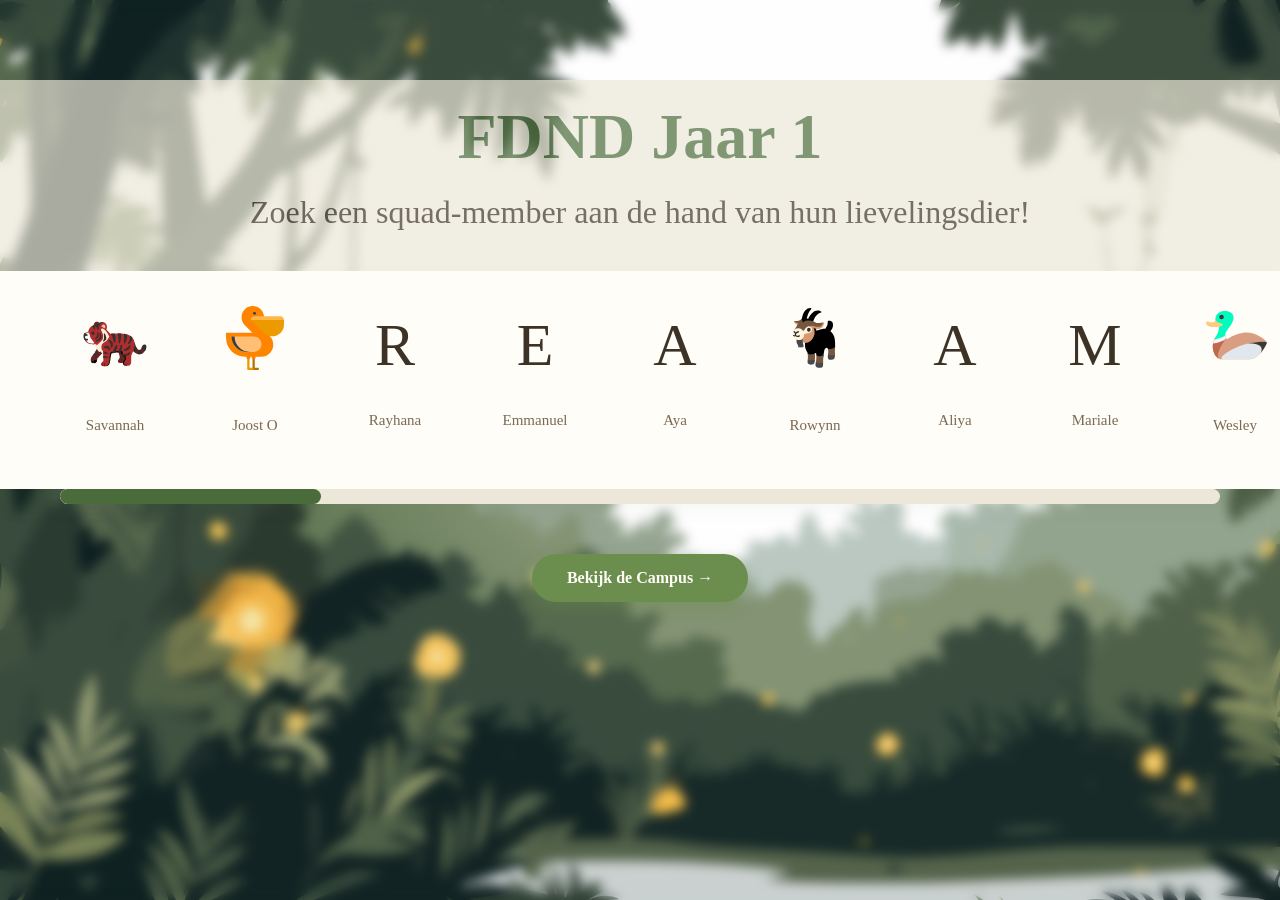
==== commit 4d694862: "added Mirale" ====
--- a/assets/index.html
+++ b/assets/index.html
@@ -210,6 +210,11 @@
         <a href="https://koopreynders.github.io/your-tribe-profile-card/" class="dier">
             <div class="icoon"><svg height="64px" width="64px" version="1.1" id="Layer_1" xmlns="http://www.w3.org/2000/svg" xmlns:xlink="http://www.w3.org/1999/xlink" viewBox="0 0 512 512" xml:space="preserve" fill="#000000"><g id="SVGRepo_bgCarrier" stroke-width="0"></g><g id="SVGRepo_tracerCarrier" stroke-linecap="round" stroke-linejoin="round"></g><g id="SVGRepo_iconCarrier"> <g> <path style="fill:#ffd700;" d="M49.548,157.817c0,0-41.29-32.016-41.29-66.065c0-33.032,16.516-82.581,74.323-74.323 c41.685,5.955,49.548,82.581,49.548,82.581L49.548,157.817z"></path> <path style="fill:#ffd700;" d="M462.453,157.817c0,0,41.29-32.016,41.29-66.065c0-33.032-16.516-82.581-74.323-74.323 c-41.685,5.955-49.548,82.581-49.548,82.581L462.453,157.817z"></path> </g> <path style="fill:#fef9d7;" d="M512,280.774c0,132.263-114.615,214.71-256.001,214.71S0,413.038,0,280.774 S141.98,33.032,256.001,33.032S512,148.511,512,280.774z"></path> <path style="fill:#E9D7C3;" d="M165.162,421.063c0,41.048,40.67,74.323,90.839,74.323s90.839-33.275,90.839-74.323H165.162z"></path> <path style="fill:#FFFFFF;" d="M322.065,305.549C297.291,264.258,280.775,256,256.001,256c-24.774,0-41.29,8.258-66.065,49.548 c-21.244,35.407-39.365,105.632-24.774,123.871c33.032,41.29,82.581,16.516,90.839,16.516c8.258,0,57.807,24.774,90.839-16.516 C361.43,411.181,343.308,340.954,322.065,305.549z"></path> <g> <path style="fill:#ffd700;" d="M305.549,247.742c0-22.804,18.487-41.29,41.29-41.29c24.774,0,99.097,49.549,99.097,82.581 s-39.967,72.452-74.323,49.548C346.839,322.065,305.549,264.258,305.549,247.742z"></path> <path style="fill:#ffd700;" d="M206.452,247.742c0-22.804-18.487-41.29-41.29-41.29c-24.774,0-99.097,49.549-99.097,82.581 s39.967,72.452,74.323,49.548C165.162,322.065,206.452,264.258,206.452,247.742z"></path> </g> <g> <path style="fill:#504734;" d="M256.001,363.311c-15.03,0-57.807,2.834-57.807,16.516c0,24.819,52.742,42.62,57.807,41.29 c5.064,1.33,57.807-16.472,57.807-41.29C313.807,366.144,271.03,363.311,256.001,363.311z"></path> <circle style="fill:#504734;" cx="165.162" cy="247.742" r="16.516"></circle> <circle style="fill:#504734;" cx="346.839" cy="247.742" r="16.516"></circle> </g> </g></svg></div>
             <p>Koop</p>
+        </a>
+
+        <a href="https://m1riale.github.io/your-tribe-profile-card/" class="dier">
+            <div class="icoon">M</div>
+            <p>Miriale</p>
         </a>
 
 
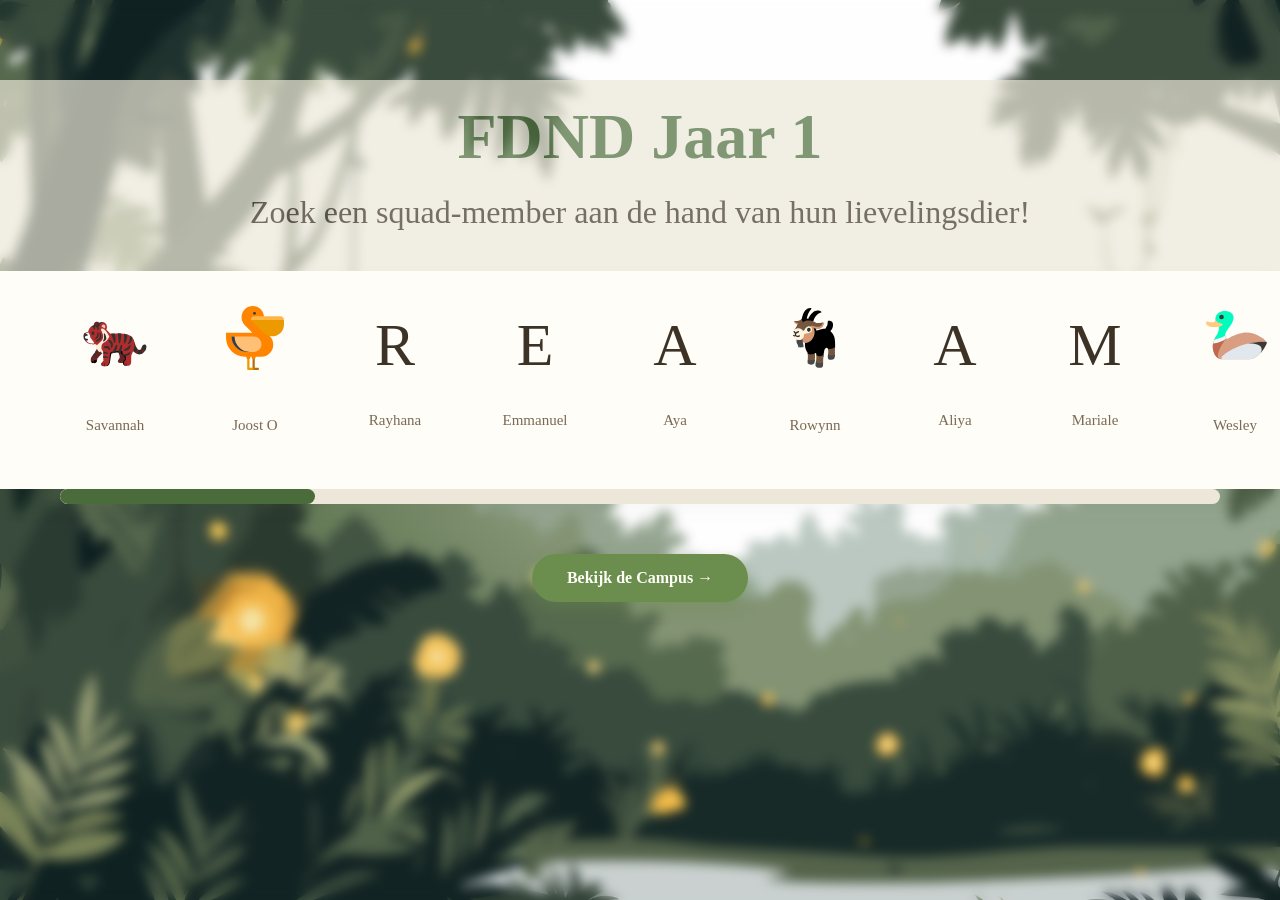
==== commit 64c17f61: "added Kennie + SVG" ====
--- a/assets/index.html
+++ b/assets/index.html
@@ -183,7 +183,8 @@
         </a>
 
         <a href="https://lyannebos.github.io/your-tribe-profile-card/" class="dier">
-            <div class="icoon"><?xml version="1.0" encoding="UTF-8"?><svg id="a" xmlns="http://www.w3.org/2000/svg" width="64" height="64" viewBox="0 0 64 64"><defs><style>.b{fill:#c7886f;}.c{fill:#f9ab13;}.d{fill:#f37373;}.e{fill:#f7cebe;}.f{fill:#fedb39;}.g{fill:#682e18;}.h{fill:#c58349;}.i{fill:#fefeff;}.j{fill:#de8b2a;}.k{fill:#8f553e;}.l{fill:#7f451a;}.m{fill:#812028;}.n{fill:#f7f7f7;}</style></defs><path class="k" d="M45.14,22.58c0-.18-.65-3-.73-3.14-.34-.55-.69.27-.73.58-.03-3.83.44-7.47-.24-11.3-.29-1.64-1.48-5.64-2.86-6.61.76-.52,1.68-.73,2.59-.55,1.4.27,4.06,2.96,5.42,3.9,3.64,2.51,8.85,3.49,5.82,9.35-1.62,3.14-4.57,5.14-6.15,8.77-.17.4-.46,1.84-.82,1.92-.93.21-2.04-2.21-2.28-2.92Z"/><path class="k" d="M23.46,2.12c-2.19,1.54-3.19,7.85-3.29,10.38s.3,4.95.18,7.4c-.21-.11-.35-.99-.73-.52-.16.21-.6,2.63-.79,3.2-.24.73-1.27,3.22-2.28,2.92-.25-.07-.71-1.79-.88-2.16-1.54-3.43-4.34-5.39-5.97-8.4-3.23-5.95,2.07-6.9,5.76-9.47,2.31-1.61,5.01-5.36,8.01-3.35Z"/><path class="b" d="M20.35,19.9c-.06,1.24-.17,2.9-1.22,3.71-.1-.34-.2-.69-.3-1.04.19-.57.63-2.99.79-3.2.38-.48.52.41.73.52Z"/><path class="b" d="M45.14,22.58c0,.25-.17.71-.24.97-.88-.41-1.34-2.68-1.22-3.53.04-.31.39-1.12.73-.58.08.14.73,2.95.73,3.14Z"/><path class="e" d="M40.57,2.12c1.38.97,2.57,4.97,2.86,6.61.69,3.83.21,7.46.24,11.3-.13.86.34,3.13,1.22,3.53-.5,1.86-1.42,3.12-2.68,4.51-1.64,1.8-4.27,4.24-6.49,5.24-.07.03-.24.12-.27,0,.37-.3.89-1.24.91-1.71,1.63-.66,3.42-1.1,3.65-3.26.4-3.59-4.36-9.93-8.19-9.84-3.66.09-8.16,6.35-7.95,9.77.14,2.29,2.05,2.72,3.78,3.38.03.6.53,1.22.91,1.64-.03.13-.2.03-.27,0-2.13-.85-5.06-3.58-6.61-5.3-1.31-1.46-1.98-2.47-2.56-4.38,1.05-.82,1.16-2.48,1.22-3.71.12-2.45-.28-4.93-.18-7.4s1.1-8.84,3.29-10.38c3.42-2.41,13.69-2.41,17.11,0Z"/><path class="g" d="M25.19,8.76c.82-.08,1.69.72.91,1.16-.08.04-1.56.3-1.71.3-1.66.05-.05-1.37.79-1.46Z"/><path class="g" d="M38.23,8.76c.98-.16,2.61,1.16,1.83,1.46-.18.07-2.13-.23-2.31-.37-.49-.35.02-1.02.49-1.1Z"/><path class="g" d="M25.56,13.02c2.68-.16,2.92,4.86.49,5.24-3.04.47-3.24-5.08-.49-5.24Z"/><path class="i" d="M26.29,14.18c.85-.14,1.12,1.17.37,1.34-1.02.24-1.14-1.21-.37-1.34Z"/><path class="g" d="M38.04,13.02c2.79-.23,2.97,4.86.55,5.24-3.04.47-3.19-5.02-.55-5.24Z"/><path class="i" d="M37.37,14.18c1.12-.14.92,1.8-.24,1.28-.58-.26-.33-1.21.24-1.28Z"/><path class="e" d="M30.95,35.86c-.45.22-1.03,1.02-1.1,1.52-4.31,1.05-3.16,4.02-1.34,6.82-.2.51-.21,1.21-.24,1.77-.22,4.02-.25,8.05-.43,12.06s.22,5.48-4.38,5.6c-.17-.86-.02-1.84.73-2.34.02-.73-1.13.24-1.28.49-.34.55-.23,1.24-.24,1.86-.6-.03-.93.03-1.58-.12.02-.49,0-1.14.12-1.61.07-.26.73-1.22.33-1.31-.25-.06-1.01.96-1.07,1.19-.13.48.02,1.01-.12,1.49-.93-.48-1.14-1.59-.85-2.56.27-.91,1.74-1.95,2.71-1.95l.09-.21-2.01-9.93-1.4-9.41c.25-4.26.2-6.05,2.38-9.87,1.26,4.11,5.67,6.18,9.68,6.52Z"/><path class="e" d="M45.08,39.21c-.15,2.57-.66,5.45-1.1,8.01-.66,3.84-1.55,7.65-2.38,11.45,1.12.25,2.4.92,2.74,2.1.29.98.19,1.89-.73,2.44.02-.84-.19-2.17-1.07-2.56-.82-.37-.07.56-.03.64.34.74.42,1.4.37,2.22-.56.14-1,.1-1.52.12.1-1.19-.25-2.42-1.55-2.62-.31.3.24.45.4.7.37.58.46,1.29.3,1.98-4.68-.11-4.23-1.82-4.38-5.79s-.23-7.96-.43-11.94c-.03-.61,0-1.23-.12-1.83.59-.91,1.55-2.29,1.64-3.38.16-1.94-1.15-3.04-2.92-3.38-.09-.52-.72-1.31-1.22-1.52,4.05-.4,8.4-2.43,9.68-6.58,1.99,3.15,2.54,6.22,2.31,9.93Z"/><path class="k" d="M50.19,47.12s-.11.02-.12-.03c-.27-1.37-1.1-2.97-2.13-3.93,1.91-1.4,3.61-3.39,4.57-5.57.16-.37.89-2.78,1.07-2.77,1.91,4.14.04,9.48-3.38,12.3Z"/><path class="b" d="M42.76,29.28c-1.28,4.14-5.63,6.18-9.68,6.58-.09-.04-.51-.17-.61-.18h-.73c-.24.02-.57.08-.79.18-4.02-.34-8.42-2.41-9.68-6.52.15-.26.26-.58.49-.79.61,2.64,2.95,4.52,5.36,5.48,3.39,1.35,6.83,1.29,10.17-.18,2.03-.9,4.68-2.99,4.93-5.36.3.16.39.54.55.79Z"/><path class="e" d="M35.7,45.97l-1.52,12.24c-1.48.18-2.89.25-4.38.12l-1.52-12.36c.03-.55.04-1.25.24-1.77,1.04,1.6,2.34,3.06,3.5,4.57,1.23-1.5,2.5-3,3.56-4.63.12.6.09,1.22.12,1.83Z"/><path class="k" d="M29.79,58.33c-.65-.06-1.31-.21-1.95-.3.18-4,.21-8.04.43-12.06l1.52,12.36Z"/><path class="k" d="M36.13,57.9c-.64.15-1.29.22-1.95.3l1.52-12.24c.19,3.98.28,7.96.43,11.94Z"/><path class="l" d="M28.57,33.3c.35.38,1.25.94,1.55,1.28.04.04.16.13.06.18l-3.08-.73c-2.41-.96-4.75-2.84-5.36-5.48-.04-.18-.07-.36-.06-.55,1.54,1.72,4.48,4.44,6.61,5.3.08.03.24.13.27,0Z"/><path class="l" d="M42.22,28.49c-.25,2.37-2.9,4.46-4.93,5.36l-3.44.91,1.1-1.28c.25.14.33-.03.52-.18.03.12.2.03.27,0,2.21-1,4.85-3.43,6.49-5.24-.01.14.01.29,0,.43Z"/><path class="k" d="M41.36,63.63c-.28.01-.56.07-.85.06.15-.69.07-1.39-.3-1.98-.16-.25-.7-.4-.4-.7,1.3.2,1.65,1.43,1.55,2.62Z"/><path class="k" d="M23.46,63.63c-.29,0-.5.01-.79,0,.02-.62-.09-1.31.24-1.86.15-.24,1.3-1.22,1.28-.49-.75.5-.9,1.49-.73,2.34Z"/><path class="k" d="M21.08,63.51c-.27-.06-.48-.11-.73-.24.14-.48,0-1.01.12-1.49.06-.22.82-1.24,1.07-1.19.39.09-.27,1.05-.33,1.31-.12.48-.1,1.12-.12,1.61Z"/><path class="k" d="M43.62,63.2c-.25.15-.44.23-.73.3.05-.82-.03-1.48-.37-2.22-.04-.08-.78-1.01.03-.64.87.39,1.09,1.72,1.07,2.56Z"/><path class="n" d="M29.85,37.38c-.51,3.61,5.02,3.31,4.45,0,1.77.34,3.09,1.44,2.92,3.38-.09,1.09-1.05,2.47-1.64,3.38-1.06,1.62-2.34,3.13-3.56,4.63-1.16-1.51-2.46-2.97-3.5-4.57-1.82-2.8-2.97-5.78,1.34-6.82Z"/><path class="e" d="M47.94,43.16c1.04.96,1.86,2.56,2.13,3.93.01.05.12.02.12.03.08.44.06,1.69,0,2.16-.28,2.39-2.25,4.82-4.08,6.27,1.52.33,4.54.69,5.3,2.25.43.89.34,1.94-.49,2.53-.26-.2-.07-.8-.12-1.13-.1-.59-.79-1.27-1.31-1.55-.49.09.65,1.21.58,1.55l-.06,1.49c-.28.07-.68.22-.97.18-.42-.06-.27-.15-.24-.49.17-.84-.64-2.22-1.49-2.31s.25.67.4.94c.19.36.19.63.24,1-.34-.02-.94,0-1.25-.12-.33-.13-2.49-2.09-2.71-2.47-1.35-2.34.51-8.12.91-10.9.21-1.45.55-3.47.55-4.9.79.47,1.82.9,2.5,1.52Z"/><path class="k" d="M45.44,41.64c0,1.43-.34,3.45-.55,4.9-.41,2.78-2.26,8.56-.91,10.9.22.37,2.38,2.34,2.71,2.47.31.12.9.1,1.25.12.02.17,0,.71.03.73.03.02.64.08.67.06.08-.06,0-.3.03-.4.02-.05.12-.02.12-.03-.02.33-.18.43.24.49l-4.69-.12c-.35-1.18-1.62-1.86-2.74-2.1.83-3.8,1.72-7.61,2.38-11.45.44-2.55.94-5.44,1.1-8.01.21.78.37,1.62.37,2.44Z"/><path class="k" d="M50.92,60.34c-.4.28-.46.26-.91.37l.06-1.49c.08-.34-1.07-1.46-.58-1.55.52.28,1.21.96,1.31,1.55.05.32-.14.93.12,1.13Z"/><path class="h" d="M48.79,60.4s-.1-.02-.12.03c-.03.09.05.33-.03.4-.03.02-.64-.04-.67-.06-.03-.02,0-.56-.03-.73-.05-.38-.05-.65-.24-1-.15-.28-1.23-1.04-.4-.94s1.66,1.47,1.49,2.31Z"/><path class="e" d="M18.59,41.7c.02,1.57.37,3.68.61,5.27.4,2.68,2.19,8.21.85,10.48-.23.4-2.27,2.23-2.65,2.41s-.9.13-1.31.18c.1-.68.21-1.33.91-1.67,0-.74-1.32.37-1.46.61-.1.17-.29.75-.3.94l-1.34.06c-.07-1.14.73-1.89.73-2.1,0-.7-1.24.7-1.34.97-.19.5-.05,1-.18,1.49-.87-.62-.94-1.74-.43-2.65.82-1.44,3.75-1.83,5.24-2.13-2.94-2.33-5.09-5.79-3.59-9.62.69-1.77,2.53-3.49,4.26-4.23Z"/><path class="k" d="M19.5,60.7c-1.71.13-3.73.41-5.42.06-.07-.26-.17-.52-.18-.79l1.34-.06c-.01.15-.03.85.09.91.97-.03.65-.03.76-.79.41-.05.93,0,1.31-.18s2.42-2.01,2.65-2.41c1.34-2.26-.45-7.79-.85-10.48-.24-1.58-.59-3.7-.61-5.27-.01-.92.26-1.67.3-2.5l1.4,9.41,2.01,9.93-.09.21c-.97,0-2.44,1.04-2.71,1.95Z"/><path class="k" d="M13.9,59.97c.02.27.12.53.18.79-.39-.08-.65-.2-.97-.43.13-.5,0-.99.18-1.49.1-.28,1.35-1.68,1.34-.97,0,.21-.8.96-.73,2.1Z"/><path class="h" d="M16.09,60.03c-.11.76.21.76-.76.79-.12-.07-.11-.76-.09-.91.02-.19.2-.77.3-.94.14-.24,1.46-1.35,1.46-.61-.71.35-.82,1-.91,1.67Z"/><path class="c" d="M31.74,35.67c.19-.02.55-.02.73,0,.1.01.52.14.61.18.5.22,1.13,1,1.22,1.52.57,3.31-4.96,3.61-4.45,0,.07-.5.64-1.3,1.1-1.52.22-.1.55-.16.79-.18Z"/><path class="j" d="M32.47,35.67c-.18-.02-.54-.02-.73,0h.73Z"/><path class="f" d="M32.08,35.98c.14,0,.72.13.76.27.12.44-.73.11-1,.15-.19.03-.43.5-.58-.03.01-.22.64-.39.82-.4Z"/><path class="g" d="M35.46,33.3c-.19.15-.27.32-.52.18l-1.1,1.28,3.44-.91c-3.34,1.48-6.78,1.54-10.17.18l3.08.73c.1-.06-.02-.14-.06-.18-.3-.33-1.21-.9-1.55-1.28-.39-.42-.88-1.05-.91-1.64.21.08,1.01.34,1.1.46.14.18.36,1.09.61,1.46,1.22,1.83,4.21,1.8,5.36-.12.17-.28.46-1.31.55-1.4.04-.04.94-.39,1.1-.46-.02.47-.54,1.4-.91,1.71Z"/><path class="n" d="M36.37,31.59c-.16.06-1.06.41-1.1.46-.09.1-.38,1.12-.55,1.4-1.14,1.92-4.14,1.96-5.36.12-.25-.37-.47-1.28-.61-1.46-.09-.11-.89-.38-1.1-.46-1.73-.66-3.63-1.09-3.78-3.38-.22-3.43,4.29-9.69,7.95-9.77,3.83-.09,8.59,6.25,8.19,9.84-.24,2.16-2.03,2.6-3.65,3.26Z"/><path class="d" d="M34.18,31.41c.08.07.12.22.24.24-1.27,3.05-3.59,3.04-4.87,0,.2,0,.25-.21.37-.3,1.05-.83,1.75-.91,2.1.55.14-1.61,1.22-1.28,2.16-.49Z"/><path class="m" d="M34.18,31.41c-.94-.79-2.03-1.12-2.16.49-.35-1.46-1.05-1.38-2.1-.55-.34.32-.52-.32-.4-.49.09-.11,2.26-.68,2.31-1.46.42.17.67.69,1.16.97.43.25,2.1.51,1.19,1.04Z"/><path class="g" d="M34.42,31.65c-.12-.03-.17-.18-.24-.24.91-.53-.75-.78-1.19-1.04-.49-.29-.74-.8-1.16-.97-.06.78-2.23,1.35-2.31,1.46-.13.16.06.81.4.49-.12.09-.17.31-.37.3-.04-.1-.15-.7-.21-.73-1.76.23-3.6-.85-3.99-2.65-.05-.24-.25-1.46.21-1.31.1.03.31,1.57.52,1.98,1.3,2.51,6.36,1.78,5.66-1.46-3.12-.68-5.96-4.34-.76-4.72,1-.07,4.52-.06,4.78,1.25.34,1.72-2.17,3.18-3.59,3.47.14,1.09-.17,1.62.82,2.34,1.81,1.32,4.51.56,5.15-1.61.03-.09.17-2,.55-1.16.07.15-.07,1.12-.12,1.34-.42,1.67-2.21,2.72-3.87,2.53-.06.03-.21.59-.27.73Z"/><path class="i" d="M31.34,23.31c.36-.04,2.84-.04,2.77.46-.06.44-3.58.31-3.65-.12-.04-.22.74-.32.88-.33Z"/></svg></div>
+            <div class="icoon"><?xml version="1.0" encoding="UTF-8"?><svg id="a" xmlns="http://www.w3.org/2000/svg" width="46.61" height="63.38" viewBox="0 0 46.61 63.38"><path d="M36.44,22.27c0-.18-.65-3-.73-3.14-.34-.55-.69.27-.73.58-.03-3.83.44-7.47-.24-11.3-.29-1.64-1.48-5.64-2.86-6.61.76-.52,1.68-.73,2.59-.55,1.4.27,4.06,2.96,5.42,3.9,3.64,2.51,8.85,3.49,5.82,9.35-1.62,3.14-4.57,5.14-6.15,8.77-.17.4-.46,1.84-.82,1.92-.93.21-2.04-2.21-2.28-2.92Z" style="fill:#8f553e;"/><path d="M14.76,1.81c-2.19,1.54-3.19,7.85-3.29,10.38s.3,4.95.18,7.4c-.21-.11-.35-.99-.73-.52-.16.21-.6,2.63-.79,3.2-.24.73-1.27,3.22-2.28,2.92-.25-.07-.71-1.79-.88-2.16-1.54-3.43-4.34-5.39-5.97-8.4-3.23-5.95,2.07-6.9,5.76-9.47C9.06,3.54,11.77-.21,14.76,1.81Z" style="fill:#8f553e;"/><path d="M11.66,19.59c-.06,1.24-.17,2.9-1.22,3.71-.1-.34-.2-.69-.3-1.04.19-.57.63-2.99.79-3.2.38-.48.52.41.73.52Z" style="fill:#c7886f;"/><path d="M36.44,22.27c0,.25-.17.71-.24.97-.88-.41-1.34-2.68-1.22-3.53.04-.31.39-1.12.73-.58.08.14.73,2.95.73,3.14Z" style="fill:#c7886f;"/><path d="M31.88,1.81c1.38.97,2.57,4.97,2.86,6.61.69,3.83.21,7.46.24,11.3-.13.86.34,3.13,1.22,3.53-.5,1.86-1.42,3.12-2.68,4.51-1.64,1.8-4.27,4.24-6.49,5.24-.07.03-.24.12-.27,0,.37-.3.89-1.24.91-1.71,1.63-.66,3.42-1.1,3.65-3.26.4-3.59-4.36-9.93-8.19-9.84-3.66.09-8.16,6.35-7.95,9.77.14,2.29,2.05,2.72,3.78,3.38.03.6.53,1.22.91,1.64-.03.13-.2.03-.27,0-2.13-.85-5.06-3.58-6.61-5.3-1.31-1.46-1.98-2.47-2.56-4.38,1.05-.82,1.16-2.48,1.22-3.71.12-2.45-.28-4.93-.18-7.4s1.1-8.84,3.29-10.38c3.42-2.41,13.69-2.41,17.11,0Z" style="fill:#f7cebe;"/><path d="M16.5,8.44c.82-.08,1.69.72.91,1.16-.08.04-1.56.3-1.71.3-1.66.05-.05-1.37.79-1.46Z" style="fill:#682e18;"/><path d="M29.53,8.44c.98-.16,2.61,1.16,1.83,1.46-.18.07-2.13-.23-2.31-.37-.49-.35.02-1.02.49-1.1Z" style="fill:#682e18;"/><path d="M16.86,12.71c2.68-.16,2.92,4.86.49,5.24-3.04.47-3.24-5.08-.49-5.24Z" style="fill:#682e18;"/><path d="M17.6,13.86c.85-.14,1.12,1.17.37,1.34-1.02.24-1.14-1.21-.37-1.34Z" style="fill:#fefeff;"/><path d="M29.35,12.71c2.79-.23,2.97,4.86.55,5.24-3.04.47-3.19-5.02-.55-5.24Z" style="fill:#682e18;"/><path d="M28.68,13.86c1.12-.14.92,1.8-.24,1.28-.58-.26-.33-1.21.24-1.28Z" style="fill:#fefeff;"/><path d="M22.25,35.54c-.45.22-1.03,1.02-1.1,1.52-4.31,1.05-3.16,4.02-1.34,6.82-.2.51-.21,1.21-.24,1.77-.22,4.02-.25,8.05-.43,12.06s.22,5.48-4.38,5.6c-.17-.86-.02-1.84.73-2.34.02-.73-1.13.24-1.28.49-.34.55-.23,1.24-.24,1.86-.6-.03-.93.03-1.58-.12.02-.49,0-1.14.12-1.61.07-.26.73-1.22.33-1.31-.25-.06-1.01.96-1.07,1.19-.13.48.02,1.01-.12,1.49-.93-.48-1.14-1.59-.85-2.56.27-.91,1.74-1.95,2.71-1.95l.09-.21-2.01-9.93-1.4-9.41c.25-4.26.2-6.05,2.38-9.87,1.26,4.11,5.67,6.18,9.68,6.52Z" style="fill:#f7cebe;"/><path d="M36.38,38.89c-.15,2.57-.66,5.45-1.1,8.01-.66,3.84-1.55,7.65-2.38,11.45,1.12.25,2.4.92,2.74,2.1.29.98.19,1.89-.73,2.44.02-.84-.19-2.17-1.07-2.56-.82-.37-.07.56-.03.64.34.74.42,1.4.37,2.22-.56.14-1,.1-1.52.12.1-1.19-.25-2.42-1.55-2.62-.31.3.24.45.4.7.37.58.46,1.29.3,1.98-4.68-.11-4.23-1.82-4.38-5.79s-.23-7.96-.43-11.94c-.03-.61,0-1.23-.12-1.83.59-.91,1.55-2.29,1.64-3.38.16-1.94-1.15-3.04-2.92-3.38-.09-.52-.72-1.31-1.22-1.52,4.05-.4,8.4-2.43,9.68-6.58,1.99,3.15,2.54,6.22,2.31,9.93Z" style="fill:#f7cebe;"/><path d="M41.5,46.81s-.11.02-.12-.03c-.27-1.37-1.1-2.97-2.13-3.93,1.91-1.4,3.61-3.39,4.57-5.57.16-.37.89-2.78,1.07-2.77,1.91,4.14.04,9.48-3.38,12.3Z" style="fill:#8f553e;"/><path d="M34.07,28.97c-1.28,4.14-5.63,6.18-9.68,6.58-.09-.04-.51-.17-.61-.18h-.73c-.24.02-.57.08-.79.18-4.02-.34-8.42-2.41-9.68-6.52.15-.26.26-.58.49-.79.61,2.64,2.95,4.52,5.36,5.48,3.39,1.35,6.83,1.29,10.17-.18,2.03-.9,4.68-2.99,4.93-5.36.3.16.39.54.55.79Z" style="fill:#c7886f;"/><path d="M27,45.65l-1.52,12.24c-1.48.18-2.89.25-4.38.12l-1.52-12.36c.03-.55.04-1.25.24-1.77,1.04,1.6,2.34,3.06,3.5,4.57,1.23-1.5,2.5-3,3.56-4.63.12.6.09,1.22.12,1.83Z" style="fill:#f7cebe;"/><path d="M21.1,58.02c-.65-.06-1.31-.21-1.95-.3.18-4,.21-8.04.43-12.06l1.52,12.36Z" style="fill:#8f553e;"/><path d="M27.43,57.59c-.64.15-1.29.22-1.95.3l1.52-12.24c.19,3.98.28,7.96.43,11.94Z" style="fill:#8f553e;"/><path d="M19.88,32.99c.35.38,1.25.94,1.55,1.28.04.04.16.13.06.18l-3.08-.73c-2.41-.96-4.75-2.84-5.36-5.48-.04-.18-.07-.36-.06-.55,1.54,1.72,4.48,4.44,6.61,5.3.08.03.24.13.27,0Z" style="fill:#7f451a;"/><path d="M33.52,28.18c-.25,2.37-2.9,4.46-4.93,5.36l-3.44.91,1.1-1.28c.25.14.33-.03.52-.18.03.12.2.03.27,0,2.21-1,4.85-3.43,6.49-5.24-.01.14.01.29,0,.43Z" style="fill:#7f451a;"/><path d="M32.67,63.32c-.28.01-.56.07-.85.06.15-.69.07-1.39-.3-1.98-.16-.25-.7-.4-.4-.7,1.3.2,1.65,1.43,1.55,2.62Z" style="fill:#8f553e;"/><path d="M14.76,63.32c-.29,0-.5.01-.79,0,.02-.62-.09-1.31.24-1.86.15-.24,1.3-1.22,1.28-.49-.75.5-.9,1.49-.73,2.34Z" style="fill:#8f553e;"/><path d="M12.39,63.19c-.27-.06-.48-.11-.73-.24.14-.48,0-1.01.12-1.49.06-.22.82-1.24,1.07-1.19.39.09-.27,1.05-.33,1.31-.12.48-.1,1.12-.12,1.61Z" style="fill:#8f553e;"/><path d="M34.92,62.89c-.25.15-.44.23-.73.3.05-.82-.03-1.48-.37-2.22-.04-.08-.78-1.01.03-.64.87.39,1.09,1.72,1.07,2.56Z" style="fill:#8f553e;"/><path d="M21.16,37.07c-.51,3.61,5.02,3.31,4.45,0,1.77.34,3.09,1.44,2.92,3.38-.09,1.09-1.05,2.47-1.64,3.38-1.06,1.62-2.34,3.13-3.56,4.63-1.16-1.51-2.46-2.97-3.5-4.57-1.82-2.8-2.97-5.78,1.34-6.82Z" style="fill:#f7f7f7;"/><path d="M39.25,42.85c1.04.96,1.86,2.56,2.13,3.93.01.05.12.02.12.03.08.44.06,1.69,0,2.16-.28,2.39-2.25,4.82-4.08,6.27,1.52.33,4.54.69,5.3,2.25.43.89.34,1.94-.49,2.53-.26-.2-.07-.8-.12-1.13-.1-.59-.79-1.27-1.31-1.55-.49.09.65,1.21.58,1.55l-.06,1.49c-.28.07-.68.22-.97.18-.42-.06-.27-.15-.24-.49.17-.84-.64-2.22-1.49-2.31s.25.67.4.94c.19.36.19.63.24,1-.34-.02-.94,0-1.25-.12-.33-.13-2.49-2.09-2.71-2.47-1.35-2.34.51-8.12.91-10.9.21-1.45.55-3.47.55-4.9.79.47,1.82.9,2.5,1.52Z" style="fill:#f7cebe;"/><path d="M36.75,41.33c0,1.43-.34,3.45-.55,4.9-.41,2.78-2.26,8.56-.91,10.9.22.37,2.38,2.34,2.71,2.47.31.12.9.1,1.25.12.02.17,0,.71.03.73.03.02.64.08.67.06.08-.06,0-.3.03-.4.02-.05.12-.02.12-.03-.02.33-.18.43.24.49l-4.69-.12c-.35-1.18-1.62-1.86-2.74-2.1.83-3.8,1.72-7.61,2.38-11.45.44-2.55.94-5.44,1.1-8.01.21.78.37,1.62.37,2.44Z" style="fill:#8f553e;"/><path d="M42.23,60.03c-.4.28-.46.26-.91.37l.06-1.49c.08-.34-1.07-1.46-.58-1.55.52.28,1.21.96,1.31,1.55.05.32-.14.93.12,1.13Z" style="fill:#8f553e;"/><path d="M40.1,60.09s-.1-.02-.12.03c-.03.09.05.33-.03.4-.03.02-.64-.04-.67-.06-.03-.02,0-.56-.03-.73-.05-.38-.05-.65-.24-1-.15-.28-1.23-1.04-.4-.94s1.66,1.47,1.49,2.31Z" style="fill:#c58349;"/><path d="M9.89,41.39c.02,1.57.37,3.68.61,5.27.4,2.68,2.19,8.21.85,10.48-.23.4-2.27,2.23-2.65,2.41s-.9.13-1.31.18c.1-.68.21-1.33.91-1.67,0-.74-1.32.37-1.46.61-.1.17-.29.75-.3.94l-1.34.06c-.07-1.14.73-1.89.73-2.1,0-.7-1.24.7-1.34.97-.19.5-.05,1-.18,1.49-.87-.62-.94-1.74-.43-2.65.82-1.44,3.75-1.83,5.24-2.13-2.94-2.33-5.09-5.79-3.59-9.62.69-1.77,2.53-3.49,4.26-4.23Z" style="fill:#f7cebe;"/><path d="M10.8,60.39c-1.71.13-3.73.41-5.42.06-.07-.26-.17-.52-.18-.79l1.34-.06c-.01.15-.03.85.09.91.97-.03.65-.03.76-.79.41-.05.93,0,1.31-.18s2.42-2.01,2.65-2.41c1.34-2.26-.45-7.79-.85-10.48-.24-1.58-.59-3.7-.61-5.27-.01-.92.26-1.67.3-2.5l1.4,9.41,2.01,9.93-.09.21c-.97,0-2.44,1.04-2.71,1.95Z" style="fill:#8f553e;"/><path d="M5.2,59.66c.02.27.12.53.18.79-.39-.08-.65-.2-.97-.43.13-.5,0-.99.18-1.49.1-.28,1.35-1.68,1.34-.97,0,.21-.8.96-.73,2.1Z" style="fill:#8f553e;"/><path d="M7.39,59.72c-.11.76.21.76-.76.79-.12-.07-.11-.76-.09-.91.02-.19.2-.77.3-.94.14-.24,1.46-1.35,1.46-.61-.71.35-.82,1-.91,1.67Z" style="fill:#c58349;"/><path d="M23.05,35.36c.19-.02.55-.02.73,0,.1.01.52.14.61.18.5.22,1.13,1,1.22,1.52.57,3.31-4.96,3.61-4.45,0,.07-.5.64-1.3,1.1-1.52.22-.1.55-.16.79-.18Z" style="fill:#f9ab13;"/><path d="M23.78,35.36c-.18-.02-.54-.02-.73,0h.73Z" style="fill:#de8b2a;"/><path d="M23.38,35.67c.14,0,.72.13.76.27.12.44-.73.11-1,.15-.19.03-.43.5-.58-.03.01-.22.64-.39.82-.4Z" style="fill:#fedb39;"/><path d="M26.76,32.99c-.19.15-.27.32-.52.18l-1.1,1.28,3.44-.91c-3.34,1.48-6.78,1.54-10.17.18l3.08.73c.1-.06-.02-.14-.06-.18-.3-.33-1.21-.9-1.55-1.28-.39-.42-.88-1.05-.91-1.64.21.08,1.01.34,1.1.46.14.18.36,1.09.61,1.46,1.22,1.83,4.21,1.8,5.36-.12.17-.28.46-1.31.55-1.4.04-.04.94-.39,1.1-.46-.02.47-.54,1.4-.91,1.71Z" style="fill:#682e18;"/><path d="M27.67,31.28c-.16.06-1.06.41-1.1.46-.09.1-.38,1.12-.55,1.4-1.14,1.92-4.14,1.96-5.36.12-.25-.37-.47-1.28-.61-1.46-.09-.11-.89-.38-1.1-.46-1.73-.66-3.63-1.09-3.78-3.38-.22-3.43,4.29-9.69,7.95-9.77,3.83-.09,8.59,6.25,8.19,9.84-.24,2.16-2.03,2.6-3.65,3.26Z" style="fill:#f7f7f7;"/><path d="M25.48,31.1c.08.07.12.22.24.24-1.27,3.05-3.59,3.04-4.87,0,.2,0,.25-.21.37-.3,1.05-.83,1.75-.91,2.1.55.14-1.61,1.22-1.28,2.16-.49Z" style="fill:#f37373;"/><path d="M25.48,31.1c-.94-.79-2.03-1.12-2.16.49-.35-1.46-1.05-1.38-2.1-.55-.34.32-.52-.32-.4-.49.09-.11,2.26-.68,2.31-1.46.42.17.67.69,1.16.97.43.25,2.1.51,1.19,1.04Z" style="fill:#812028;"/><path d="M25.73,31.34c-.12-.03-.17-.18-.24-.24.91-.53-.75-.78-1.19-1.04-.49-.29-.74-.8-1.16-.97-.06.78-2.23,1.35-2.31,1.46-.13.16.06.81.4.49-.12.09-.17.31-.37.3-.04-.1-.15-.7-.21-.73-1.76.23-3.6-.85-3.99-2.65-.05-.24-.25-1.46.21-1.31.1.03.31,1.57.52,1.98,1.3,2.51,6.36,1.78,5.66-1.46-3.12-.68-5.96-4.34-.76-4.72,1-.07,4.52-.06,4.78,1.25.34,1.72-2.17,3.18-3.59,3.47.14,1.09-.17,1.62.82,2.34,1.81,1.32,4.51.56,5.15-1.61.03-.09.17-2,.55-1.16.07.15-.07,1.12-.12,1.34-.42,1.67-2.21,2.72-3.87,2.53-.06.03-.21.59-.27.73Z" style="fill:#682e18;"/><path d="M22.65,23c.36-.04,2.84-.04,2.77.46-.06.44-3.58.31-3.65-.12-.04-.22.74-.32.88-.33Z" style="fill:#fefeff;"/></svg>
+            </div>
             <p>Lyanne</p>
         </a>
 
@@ -203,20 +204,27 @@
         </a>
 
         <a href="https://xinjuliette.github.io/your-tribe-profile-card/" class="dier">
-            <div class="icoon"><svg xmlns="http://www.w3.org/2000/svg" xmlns:xlink="http://www.w3.org/1999/xlink" version="1.1" id="Layer_1" viewBox="0 0 440.899 440.899" xml:space="preserve" width="64px" height="64px" fill="#000000"><g id="SVGRepo_bgCarrier" stroke-width="0"></g><g id="SVGRepo_tracerCarrier" stroke-linecap="round" stroke-linejoin="round"></g><g id="SVGRepo_iconCarrier"> <g> <g> <path style="fill:#edc8fe;" d="M316.73,335.127c43.01,0,77.878-34.867,77.878-77.877v-62.152c0-28.842,19.65-53.088,46.292-60.1 c-11.112-22.113-33.989-37.297-60.424-37.297c-36.764,0-66.651,29.354-67.557,65.896h-0.043v93.652 c0,21.522-17.448,38.969-38.97,38.969c-13.067,0-24.624-6.438-31.694-16.307C251.918,311.867,281.603,335.127,316.73,335.127z"></path> <path style="fill:#fef6fb;" d="M380.476,97.701c-29.021,0-53.743,18.297-63.32,43.976c8.007,29.934,35.305,51.982,67.764,51.982 c3.304,0,6.551-0.246,9.733-0.688c0.939-27.9,20.264-51.137,46.247-57.975C429.787,112.885,406.911,97.701,380.476,97.701z"></path> <path style="opacity:0.2;fill:#222222;" d="M322.771,271.219c-2.533-8.639-5.863-16.939-9.895-24.822v10.853 c0,21.522-17.448,38.969-38.97,38.969c-13.067,0-24.624-6.438-31.694-16.307c9.707,31.955,39.392,55.215,74.519,55.215 c10.257,0,20.041-2.002,29.009-5.605v-5.869C345.739,302.949,336.884,284.283,322.771,271.219z"></path> </g> <g> <path style="fill:#edc8fe;" d="M131.331,258.99c-11.102,0-20.103,9-20.103,20.104v75.186H96.552 c-8.458,0-15.313,6.857-15.313,15.314c0,8.457,6.856,15.314,15.313,15.314h54.882V279.094 C151.434,267.99,142.433,258.99,131.331,258.99z"></path> <path style="opacity:0.2;fill:#222222;" d="M131.331,258.99c-11.102,0-20.103,9-20.103,20.104v75.186H96.552 c-8.458,0-15.313,6.857-15.313,15.314c0,8.457,6.856,15.314,15.313,15.314h54.882V279.094 C151.434,267.99,142.433,258.99,131.331,258.99z"></path> </g> <path style="fill:#edc8fe;" d="M184.919,178.164h-52.031v206.744h185.449v-73.326C318.336,237.897,258.603,178.164,184.919,178.164 z"></path> <path style="fill:#edc8fe;" d="M184.919,178.164h-52.031v206.744h185.449v-73.326C318.336,237.897,258.603,178.164,184.919,178.164 z"></path> <path style="fill:#edc8fe;" d="M184.919,178.164h-52.031v206.744h185.449v-73.326C318.336,237.897,258.603,178.164,184.919,178.164 z"></path> <path style="opacity:0.2;fill:#222222;" d="M265.985,262.395c-33.83,0-61.255,27.426-61.255,61.258c0,11.16,3,21.615,8.215,30.627 h-12.058c-8.458,0-15.314,6.857-15.314,15.314c0,8.457,6.856,15.314,15.314,15.314h126.354v-61.256 C327.241,289.82,299.816,262.395,265.985,262.395z"></path> <path style="opacity:0.2;fill:#222222;" d="M161.06,258.99c-11.103,0-20.103,9-20.103,20.104v75.186h-8.069v30.629h48.275V279.094 C181.162,267.99,172.162,258.99,161.06,258.99z"></path> <g> <g> <path style="fill:#edc8fe;" d="M132.394,102.213c-4.433,2.82-4.191,7,0.535,9.291l80.032,38.787 c4.727,2.293,8.158-0.109,7.625-5.334l-8.508-83.305c-0.533-5.225-4.597-7.193-9.028-4.373L132.394,102.213z"></path> <polygon style="fill:#fef6fb;" points="198.971,124.311 195.009,85.502 162.09,106.436 "></polygon> <path style="opacity:0.2;fill:#222222;" d="M203.05,57.279l-70.656,44.934c-4.433,2.82-4.191,7,0.535,9.291l40.016,19.395 l36.081-74.449C207.39,55.656,205.265,55.867,203.05,57.279z"></path> </g> <g> <path style="fill:#edc8fe;" d="M109.819,102.213c4.433,2.82,4.191,7-0.535,9.291l-80.032,38.787 c-4.727,2.293-8.158-0.109-7.625-5.334l8.508-83.305c0.533-5.225,4.597-7.193,9.028-4.373L109.819,102.213z"></path> <polygon style="fill:#fef6fb;" points="43.242,124.311 47.204,85.502 80.123,106.436 "></polygon> <path style="opacity:0.2;fill:#222222;" d="M33.187,56.449c0.001,0,0,0,0.002-0.002c-1.638,0.793-2.788,2.592-3.054,5.205 l-8.508,83.305c-0.533,5.225,2.898,7.627,7.625,5.334l40.016-19.393L33.187,56.449z"></path> </g> <path style="fill:#edc8fe;" d="M121.106,93.338C61.256,93.338,11.351,135.902,0,192.41c41.564,8.998,77.26,33.746,100.516,67.697 c0.008,0.01,0.016,0.008,0.023,0.02c4.332,6.779,11.925,11.275,20.568,11.275c8.636,0,16.224-4.49,20.558-11.26 c0.007-0.012,0.013-0.01,0.02-0.018c23.255-33.959,58.955-58.715,100.527-67.715C230.861,135.902,180.956,93.338,121.106,93.338z"></path> <path style="fill:#fef6fb;" d="M44.218,120.184C21.875,137.975,5.838,163.348,0,192.41c41.564,8.998,77.26,33.746,100.516,67.697 c0.008,0.01,0.016,0.008,0.023,0.02c1.284,2.01,2.859,3.811,4.658,5.361c0.098-2.48,0.162-4.969,0.162-7.473 C105.358,203.354,81.77,154.203,44.218,120.184z"></path> <path style="fill:#fef6fb;" d="M197.993,120.184c22.343,17.791,38.381,43.164,44.218,72.227 c-41.564,8.998-77.26,33.746-100.516,67.697c-0.007,0.01-0.015,0.008-0.023,0.02c-1.283,2.01-2.858,3.811-4.657,5.361 c-0.098-2.48-0.163-4.969-0.163-7.473C136.853,203.354,160.443,154.203,197.993,120.184z"></path> <path style="fill:#333E48;" d="M85.471,241.281c5.457,5.893,10.492,12.18,15.044,18.826c0.008,0.01,0.016,0.008,0.023,0.02 c4.332,6.779,11.925,11.275,20.568,11.275c8.636,0,16.224-4.49,20.558-11.26c0.007-0.012,0.013-0.01,0.02-0.018 c4.556-6.652,9.595-12.945,15.057-18.844H85.471z"></path> <path style="opacity:0.2;fill:#222222;" d="M0,192.41c41.564,8.998,77.26,33.746,100.516,67.697 c0.008,0.01,0.016,0.008,0.023,0.02c4.332,6.779,11.925,11.275,20.568,11.275V93.338C61.256,93.338,11.351,135.902,0,192.41z"></path> <circle style="fill:#333E48;" cx="179.789" cy="173.137" r="7.463"></circle> <circle style="fill:#333E48;" cx="62.424" cy="173.137" r="7.463"></circle> </g> <path style="fill:#e1b3ea;" d="M274.267,262.395c-33.831,0-61.255,27.426-61.255,61.258c0,11.16,3,21.615,8.215,30.627h-12.059 c-8.458,0-15.313,6.857-15.313,15.314c0,8.457,6.856,15.314,15.313,15.314h126.354v-61.256 C335.523,289.82,308.098,262.395,274.267,262.395z"></path> <path style="fill:#e1b3ea;" d="M169.341,258.99c-11.102,0-20.102,9-20.102,20.104v75.186H133.54 c-8.457,0-15.313,6.857-15.313,15.314c0,8.457,6.856,15.314,15.313,15.314h55.903V279.094 C189.444,267.99,180.444,258.99,169.341,258.99z"></path> </g> </g></svg></div>
+            <div class="icoon"><?xml version="1.0" encoding="UTF-8"?><svg id="a" xmlns="http://www.w3.org/2000/svg" width="60.31" height="63.34" viewBox="0 0 60.31 63.34"><path d="M51.49,29.71c.04-.07.17-.35.22-.35l2.38,4.76c.14,0,.45-1.79.48-2.03.26,9.54-5.31,18.18-14.77,20.54l-.13-.35c.9-3.85-.72-8.32-4.94-8.95,0,.13,0,.27,0,.4.02,1,.55,2.72.62,3.92.2,3.57-.32,7.88-1.68,11.2-.37.9-.97,2.18-1.68,2.78-.69-2.47-2.46-3.32-4.94-3.09,1.35-3.47,2.19-6.91,2.2-10.67.02-4.94-1.04-10.81-7.27-10.49-5.54.28-6.33,6.17-6.3,10.58.03,4.06.87,6.95,2.29,10.67-2.4-.54-4.59.66-5.03,3.17-3.63-4.89-3.96-11.77-3.17-17.63.04-.29.04-.61.09-.88.43-2.67,1.25-5.24,2.2-7.76l.4-.53c5.61,1.85,11.37,1.75,17.1.62.36-.07,1.82-.59,2.03-.53.16.05.24.67.57.62,1.07,2.39,1.96,4.87,2.47,7.45.17.24.4-2.6.44-2.82.66-3.75,2.01-7.34,3.09-10.98.94-.68,1.79-1.8,2.82-2.38l2.56-1.1-.57,4.19,4.32-2.73,1.76,5.2c1.38-.65,1.79-1.61,2.42-2.82Z" style="fill:#decbf7;"/><path d="M36.85,57.4c-.15.1-.28.19-.44.26-.2.09-.4.22-.62.26,2.17-1.32,3.09-3.21,3.7-5.6.02-.08.17-.04.18-.04l.13.35c9.46-2.37,15.02-11,14.77-20.54.21-1.46.17-2.95.35-4.41.52,2.12,1.31,4.21,1.59,6.39,1.41,11.12-5.78,18.63-16.09,21.12-.44.11-1.63.1-1.94.26-.12.06-.98,1.49-1.63,1.94Z" style="fill:#c097f7;"/><path d="M54.93,27.68c-.18,1.46-.14,2.95-.35,4.41-.03.23-.34,2.03-.48,2.03l-2.38-4.76c-.05,0-.18.28-.22.35-.67-3.4-1.53-7.03-.18-10.36,1.27-3.13,4.65-5.61,7.94-6.22.17-.03.99-.24,1.06-.13-4.25,2.1-6.54,5.78-6.26,10.58.08,1.42.55,2.74.88,4.1Z" style="fill:#e5d6b5;"/><path d="M31.04,33.33c.41.78.79,1.58,1.15,2.38-.33.05-.41-.57-.57-.62-.21-.06-1.67.46-2.03.53-5.74,1.13-11.49,1.23-17.1-.62l-.4.53c.28-.74.53-1.5.88-2.2,5.93,2.16,12.15,2.19,18.07,0Z" style="fill:#c097f7;"/><path d="M29.27,47.88c-.55.9-.72,1.97-1.32,2.87-2.39,3.55-8.84,3.4-11.11-.26-.48-.78-.64-1.75-1.15-2.51-.03-4.41.76-10.3,6.3-10.58,6.23-.32,7.3,5.55,7.27,10.49Z" style="fill:#fdf4dd;"/><path d="M39.68,52.28s-.16-.03-.18.04c-.61,2.39-1.53,4.28-3.7,5.6-.13.03-.27.02-.4.09l-.13-.22c1.97-3.75,1.79-9.39.09-13.23-.1-.23-.33-.79-.62-.84,0-.13,0-.26,0-.4,4.21.63,5.84,5.1,4.94,8.95Z" style="fill:#c097f7;"/><path d="M35.8,57.93c.22-.04.42-.17.62-.26-.14.16,0,.21.13.26.6.25,1.28.39,1.81.79-1.3-.1-1.9,1.62-1.32,2.65-1.28-.05-2.57-.32-3.84-.53-.34.5-.56.9-1.01,1.32-.14-.17-.13-.36-.18-.53.71-.59,1.31-1.88,1.68-2.78,1.36-3.32,1.87-7.63,1.68-11.2-.07-1.2-.6-2.92-.62-3.92.28.05.52.61.62.84,1.7,3.84,1.88,9.47-.09,13.23l.13.22c.13-.07.26-.06.4-.09Z" style="fill:#8a61c2;"/><path d="M32.01,61.63c.05.17.03.36.18.53-1.32,1.22-3.56,1.45-5.25.88-.94-.32-1.37-.81-1.19-1.85.09-.53,1.08-2.01,1.32-2.65,2.48-.23,4.25.62,4.94,3.09Z" style="fill:#744194;"/><path d="M17.99,58.63c.24.62,1.06,1.97,1.15,2.47.25,1.44-.66,1.89-1.9,2.12-1.67.3-3.09.08-4.36-.97.13-.16.06-.29.09-.44.44-2.51,2.63-3.71,5.03-3.17Z" style="fill:#744194;"/><path d="M9.87,43.29c-.04.27-.05.6-.09.88-.51.53-.86,1.62-1.06,2.34-.99,3.64-.88,7.98.79,11.37-.04.32-.94-.17-1.06-.22-.21-.1-.32-.12-.53-.26-1.02-.7-2.08-2.67-2.47-3.84-1.39-4.16-.38-9.18,4.41-10.27Z" style="fill:#c097f7;"/><path d="M9.79,44.17c-.78,5.86-.46,12.75,3.17,17.63-.03.15.04.29-.09.44-.47-.38-1.1-1.39-1.19-1.41-.19-.05-3.23.51-3.92.53.68-.93.05-2.72-1.23-2.65l1.94-1.06c.12.05,1.02.54,1.06.22-1.67-3.39-1.78-7.74-.79-11.37.19-.72.54-1.81,1.06-2.34Z" style="fill:#8a61c2;"/><path d="M6.52,58.72c1.28-.07,1.92,1.72,1.23,2.65-.45.01-.81.11-1.28,0-2.01-.45-1.57-2.56.04-2.65Z" style="fill:#744194;"/><path d="M38.35,58.72c1.58.12,1.95,2.18.04,2.65-.55.13-.87.02-1.37,0-.58-1.03.03-2.74,1.32-2.65Z" style="fill:#744194;"/><path d="M29.27,47.88c-.02,3.75-.86,7.19-2.2,10.67-.24.63-1.23,2.12-1.32,2.65l-6.61-.09c-.09-.5-.91-1.85-1.15-2.47-1.42-3.72-2.27-6.6-2.29-10.67.5.76.66,1.73,1.15,2.51,2.27,3.67,8.72,3.82,11.11.26.6-.89.77-1.96,1.32-2.87Z" style="fill:#e5d6b5;"/><path d="M26.32,58.72c.09,0,.18,0,.26,0,.1.07-.85,2.24-.97,2.29-.29.13-6.06.14-6.35,0-.11-.05-.78-1.93-1.01-2.16,1.51-.05,3.03.23,4.54.22.99,0,2.71-.41,3.53-.35Z" style="fill:#d7c29d;"/><path d="M41,26.98c-1.03.58-1.88,1.7-2.82,2.38-2.11,1.52-4.69,3.06-7.14,3.97-5.93,2.19-12.15,2.16-18.07,0-4.28-1.56-8.37-4.43-11.37-7.85l5.42,3.44c4.12,2.05,8.83,3.83,13.49,4.06,7.77.38,15.83-2.98,21.78-7.76l.04.22-1.32,1.54Z" style="fill:#e5d6b5;"/><path d="M8.55,1.59c-1.06.51-2.55.94-3.09,2.12-.03.06-.07.11-.09.18-.95.19-1.61,1.3-2.38,1.85-.32-1.84-.5-3.88-.22-5.73,2.02.15,3.93.8,5.78,1.59Z" style="fill:#554b8a;"/><path d="M41.17,5.73c-.79-.54-1.43-1.61-2.38-1.85-.02-.07-.06-.11-.09-.18-.43-1.01-1.79-1.83-2.73-2.29,1.71-.7,3.47-1.27,5.33-1.41.52.25,0,4.96-.13,5.73Z" style="fill:#554b8a;"/><path d="M38.71,3.7c.03.07.07.11.09.18.77,2.49-.47,6.74-1.98,8.82l-4.81-5.16c1.66-1.92,4.13-3.61,6.7-3.84Z" style="fill:#fdf4dd;"/><path d="M5.38,3.88c.02-.07.06-.11.09-.18,2.43.23,5.03,1.83,6.52,3.75-1.9,1.34-3.48,3.08-4.81,4.98-1.45-1.93-2.56-6.26-1.81-8.55Z" style="fill:#fdf4dd;"/><path d="M59.25,13.14c-3.28.6-6.66,3.09-7.94,6.22-1.35,3.33-.49,6.96.18,10.36-.63,1.22-1.05,2.18-2.42,2.82l-1.76-5.2-4.32,2.73.57-4.19-2.56,1.1,1.32-1.54-.04-.22c-5.95,4.78-14.01,8.14-21.78,7.76-4.66-.23-9.37-2.01-13.49-4.06l-5.42-3.44s-.07-.06-.18-.18c2.85-.9,5.65-2.79,8.68-3,3.33-.23,6.44,1.13,9.39,2.47-1.07.81-.08,2.16.75,2.73.94.65,2.05.35,1.37,1.9-.21.47-.76.84-1.28.75-.77-.13-.86-1.54-1.37-.93.6,1.52,2.21,1.88,3.04.31.8,1.61,2.57,1.18,3.04-.4l-.31-.13c-.38.99-1.57,1.68-2.25.57-.96-1.58.34-1.44,1.19-2.07.72-.54,1.6-1.81.84-2.65,4.06-1.91,7.88-3.17,12.39-1.94.9.25,5.28,2.27,5.73,2.12.09-.03,1.2-1.36,1.19-1.45,0-.1-1.2-1.21-1.41-1.5-.64-.88-1.11-1.86-1.68-2.78.98-.82,1.72-1.9,2.69-2.73,3.68-3.18,8.82-4.66,13.67-4.32.23.02,3.02.41,2.82.62l-.66.26Z" style="fill:#fdf4dd;"/><path d="M10.8,23.72c3.02-.16,3.64,3.06.79,3.44-3.52.47-4.16-3.26-.79-3.44Z" style="fill:#f69486;"/><path d="M32.75,23.63c2.96-.16,4,3.06,1.15,3.44-3.39.45-4.47-3.26-1.15-3.44Z" style="fill:#f69486;"/><path d="M24.51,24.86c.76.84-.11,2.11-.84,2.65-.85.63-2.15.49-1.19,2.07.68,1.11,1.87.42,2.25-.57l.31.13c-.47,1.57-2.25,2.01-3.04.4-.83,1.57-2.44,1.21-3.04-.31.51-.61.6.8,1.37.93.52.09,1.07-.28,1.28-.75.68-1.55-.42-1.24-1.37-1.9-.83-.58-1.82-1.93-.75-2.73.79-.6,4.34-.67,5.03.09Z" style="fill:#222224;"/><path d="M21.12,24.69c.4-.05,3.24-.03,3.13.66-.07.43-4.44.57-4.58.09-.13-.43,1.17-.71,1.45-.75Z" style="fill:#5a5a5f;"/><path d="M38.71,3.7c-2.58.23-5.04,1.91-6.7,3.84l4.81,5.16c1.51-2.08,2.76-6.33,1.98-8.82.95.24,1.59,1.31,2.38,1.85-.51,2.94-1.75,5.83-3.61,8.16,1.11,1.78,2.08,3.64,3.17,5.42.56.92,1.03,1.9,1.68,2.78.21.29,1.4,1.4,1.41,1.5,0,.09-1.1,1.42-1.19,1.45-.45.15-4.83-1.87-5.73-2.12-4.5-1.23-8.33.03-12.39,1.94-.68-.75-4.23-.68-5.03-.09-2.95-1.34-6.06-2.69-9.39-2.47-3.04.21-5.84,2.1-8.68,3C1.23,25.09-.01,23.61,0,23.5c2.84-2.7,4.11-6.69,6.35-9.87-1.69-2.28-2.86-5.08-3.35-7.89.77-.55,1.43-1.66,2.38-1.85-.76,2.29.36,6.63,1.81,8.55,1.32-1.9,2.9-3.64,4.81-4.98-1.5-1.92-4.09-3.51-6.52-3.75.54-1.18,2.03-1.61,3.09-2.12,2.33,1,4.5,2.37,6.39,4.06,4.55-2.22,9.7-2.4,14.2.09,1.99-1.79,4.35-3.3,6.83-4.32.94.46,2.31,1.28,2.73,2.29Z" style="fill:#decbf7;"/><path d="M20.94,4.41c1.71-.1,5.93.06,7.23,1.23.61.55.84,1.27,0,1.76-.71.41-9.23.59-10.4.44-.85-.11-1.92-.59-1.72-1.63.27-1.37,3.78-1.74,4.89-1.81Z" style="fill:#e9def7;"/><path d="M29.76,17.46c2.97-.56,2.95,4.69.09,4.23-1.92-.31-1.89-3.89-.09-4.23Z" style="fill:#222224;"/><path d="M30.11,18.16c.97-.08,1.13,1.41.35,1.59-1.18.27-1.31-1.51-.35-1.59Z" style="fill:#fff;"/><path d="M13.18,17.46c2.97-.54,2.89,4.69.09,4.23-1.91-.31-1.9-3.91-.09-4.23Z" style="fill:#222224;"/><path d="M13.45,18.16c.88-.14,1.31,1.38.35,1.59-1.22.26-1.24-1.45-.35-1.59Z" style="fill:#fff;"/></svg></div>
             <p>Xin</p>
         </a>
 
         <a href="https://koopreynders.github.io/your-tribe-profile-card/" class="dier">
-            <div class="icoon"><svg height="64px" width="64px" version="1.1" id="Layer_1" xmlns="http://www.w3.org/2000/svg" xmlns:xlink="http://www.w3.org/1999/xlink" viewBox="0 0 512 512" xml:space="preserve" fill="#000000"><g id="SVGRepo_bgCarrier" stroke-width="0"></g><g id="SVGRepo_tracerCarrier" stroke-linecap="round" stroke-linejoin="round"></g><g id="SVGRepo_iconCarrier"> <g> <path style="fill:#ffd700;" d="M49.548,157.817c0,0-41.29-32.016-41.29-66.065c0-33.032,16.516-82.581,74.323-74.323 c41.685,5.955,49.548,82.581,49.548,82.581L49.548,157.817z"></path> <path style="fill:#ffd700;" d="M462.453,157.817c0,0,41.29-32.016,41.29-66.065c0-33.032-16.516-82.581-74.323-74.323 c-41.685,5.955-49.548,82.581-49.548,82.581L462.453,157.817z"></path> </g> <path style="fill:#fef9d7;" d="M512,280.774c0,132.263-114.615,214.71-256.001,214.71S0,413.038,0,280.774 S141.98,33.032,256.001,33.032S512,148.511,512,280.774z"></path> <path style="fill:#E9D7C3;" d="M165.162,421.063c0,41.048,40.67,74.323,90.839,74.323s90.839-33.275,90.839-74.323H165.162z"></path> <path style="fill:#FFFFFF;" d="M322.065,305.549C297.291,264.258,280.775,256,256.001,256c-24.774,0-41.29,8.258-66.065,49.548 c-21.244,35.407-39.365,105.632-24.774,123.871c33.032,41.29,82.581,16.516,90.839,16.516c8.258,0,57.807,24.774,90.839-16.516 C361.43,411.181,343.308,340.954,322.065,305.549z"></path> <g> <path style="fill:#ffd700;" d="M305.549,247.742c0-22.804,18.487-41.29,41.29-41.29c24.774,0,99.097,49.549,99.097,82.581 s-39.967,72.452-74.323,49.548C346.839,322.065,305.549,264.258,305.549,247.742z"></path> <path style="fill:#ffd700;" d="M206.452,247.742c0-22.804-18.487-41.29-41.29-41.29c-24.774,0-99.097,49.549-99.097,82.581 s39.967,72.452,74.323,49.548C165.162,322.065,206.452,264.258,206.452,247.742z"></path> </g> <g> <path style="fill:#504734;" d="M256.001,363.311c-15.03,0-57.807,2.834-57.807,16.516c0,24.819,52.742,42.62,57.807,41.29 c5.064,1.33,57.807-16.472,57.807-41.29C313.807,366.144,271.03,363.311,256.001,363.311z"></path> <circle style="fill:#504734;" cx="165.162" cy="247.742" r="16.516"></circle> <circle style="fill:#504734;" cx="346.839" cy="247.742" r="16.516"></circle> </g> </g></svg></div>
+            <div class="icoon"><?xml version="1.0" encoding="UTF-8"?><svg id="a" xmlns="http://www.w3.org/2000/svg" width="58.66" height="64" viewBox="0 0 58.66 64"><path d="M36.29,39.11c2.79,4.04,1.77,11.07-.09,15.36-3.01,2.25-6.44,3.28-10.16,2.3-1.14-.3-2.07-1.03-3.17-1.38-2.17-4.39-3.56-11.82-.74-16.19,3.05-4.71,11-4.68,14.16-.09Z" style="fill:#ffecd0;"/><path d="M36.2,54.47c-.73,1.67-3.38,5.24-3.31,6.71l-7.17-.05c.05-.28-.06-.46-.18-.69-.06-.7-.1-.55-.37-1.1-.63-1.32-1.6-2.53-2.3-3.95,1.1.35,2.04,1.08,3.17,1.38,3.73.98,7.15-.05,10.16-2.3Z" style="fill:#ead1b2;"/><path d="M52.38,52.35s-.17.11-.37.18c.27-.25-.45-1.24-.64-1.52-1.03-1.43-2.49-2.53-3.91-3.54-.34.07-.13.61-.14.64-1.12,4.78-2.33,9.31-5.52,13.2l6.25,1.15c.23.29,2.11,1.32,2.44,1.38.85.15,1.87-.2,2.71-.28-3.09,1.1-4.2-.2-7.04-.83-.83-.18-4.43-.78-5.06-.64-.23.05-1.68,1.25-2.3,1.47-1.92.69-4.75.47-5.66-1.66-.09-.21-.07-.51-.09-.69,0-.08-.18-.04-.18-.05-.07-1.48,2.58-5.04,3.31-6.71,1.87-4.29,2.88-11.32.09-15.36,2.63,1.65,2.62,5.61,2.39,8.37-.3,3.65-1.35,6.52-3.04,9.7-.69,1.31-1.86,2.2-1.84,3.72.01.92.43,1.8,1.47,1.84.14.53.36.3.74.37.86.16.87,0,1.56-.09.13-.02.08.2.14.18.2-.04.48-.27.51-.28,4.9-1.64,7.94-11.38,8.46-16.05.72-6.41-.89-11.68-4.23-17.06-.15-.24-.3-.49-.46-.74.18-.13.48-.33.64-.46,3.45,5.54,5.89,11.88,4.69,18.53,2.03,1.36,3.98,2.94,5.06,5.2Z" style="fill:#364726;"/><path d="M16.61,29.08c-.16.2-.26.55-.37.74-3.29,5.61-4.95,9.98-4.32,16.69.46,4.85,3.51,14.53,8.46,16.42.21.08.35.24.83.28.32.03.99.04,1.29,0,.35-.05.81-.05.92-.46.98-.05,1.44-.95,1.47-1.84.04-1.22-1.75-3.27-2.39-4.46-1.32-2.45-2.01-4.83-2.39-7.59-.4-2.91-.78-7.82,2.02-9.66-2.83,4.37-1.43,11.8.74,16.19.7,1.42,1.66,2.63,2.3,3.95l.18,1.06c.04.09.18.03.18.05.24,2.55-2.64,3.7-4.97,3.22-.04-.02-.45-.52-.78-.28l-1.79-1.01c-.77-.42-1.88-.2-2.81-.09-2.61.3-6.04,1.92-8.32,1.66.67-.21,1.91.01,2.53-.37.06-.04.6-.77,1.06-1.01l6.48-1.01c.1-.1-.13-.17-.14-.18-.32-.8-1.36-1.95-1.84-2.81-1.82-3.23-2.95-6.77-3.49-10.44-.04-.26-.26-.71-.28-.83-.49-4.42.08-8.74,1.75-12.83.84-2.05,2.1-3.93,3.04-5.93.2.16.43.4.64.55Z" style="fill:#364726;"/><path d="M41.99,29.08c.16.24.31.49.46.74-4.11,3.39-9.65,4.19-14.85,3.95-4.21-.19-8.04-1.36-11.36-3.95.11-.19.2-.54.37-.74,6.2,4.27,19.19,4.25,25.38,0Z" style="fill:#c7a800;"/><path d="M42.45,29.82c3.34,5.38,4.95,10.65,4.23,17.06-.52,4.67-3.57,14.41-8.46,16.05-.26-.44.63-1.53-.05-1.56-.39-.02-.86,1.3-.6,1.66-.69.1-.7.25-1.56.09-.6-.65.81-2.13.23-2.3-.65-.2-1.09,1.46-.97,1.93-1.05-.04-1.46-.92-1.47-1.84.46-.19,1.22-.51,1.7-.55,2.08-.17,2.98,1.54,4-1.33,1.15-3.23,1.16-8.63-.83-11.54.23-2.76.24-6.72-2.39-8.37-3.16-4.58-11.11-4.62-14.16.09-2.81,1.84-2.42,6.75-2.02,9.66-.34.27-.71,1.49-.83,1.98-.54,2.3-.72,6.57.28,8.74.9,1.97,2.05.74,3.82.87.41.03,1.13.28,1.52.46-.03.89-.49,1.79-1.47,1.84.15-.54-.38-2.24-1.06-1.93-.44.2,1.04,1.85.14,2.39-.3.04-.97.03-1.29,0-.07-.38-.11-1.87-.69-1.84-.65.03.26,1.18-.14,1.56-4.95-1.88-8-11.57-8.46-16.42-.63-6.72,1.03-11.08,4.32-16.69,3.32,2.6,7.15,3.76,11.36,3.95,5.2.24,10.75-.56,14.85-3.95Z" style="fill:gold;"/><path d="M33.81,60.91c-.02-1.52,1.15-2.42,1.84-3.72,1.68-3.18,2.73-6.05,3.04-9.7,1.99,2.91,1.98,8.31.83,11.54-1.02,2.87-1.92,1.16-4,1.33-.48.04-1.24.36-1.7.55Z" style="fill:#edac09;"/><path d="M20.1,48.86c.38,2.76,1.07,5.14,2.39,7.59.64,1.19,2.43,3.24,2.39,4.46-.39-.18-1.11-.43-1.52-.46-1.77-.14-2.92,1.1-3.82-.87-.99-2.17-.82-6.43-.28-8.74.12-.49.49-1.71.83-1.98Z" style="fill:#edac09;"/><path d="M25.16,59.34c.27.56.3.41.37,1.1,0-.01-.14.04-.18-.05l-.18-1.06Z" style="fill:#342816;"/><path d="M32.89,61.18s.17-.03.18.05c.02.18,0,.48.09.69h-7.59c-1.16,1.76-3.03,2.44-5.01,1.75,2.33.48,5.2-.67,4.97-3.22.13.23.23.41.18.69l7.17.05Z" style="fill:#342816;"/><path d="M36.01,63.12c-.38-.07-.59.17-.74-.37-.13-.47.31-2.13.97-1.93.58.17-.83,1.65-.23,2.3Z" style="fill:#231f1b;"/><path d="M38.22,62.93s-.3.24-.51.28c-.06.01,0-.2-.14-.18-.27-.36.21-1.67.6-1.66.68.03-.21,1.12.05,1.56Z" style="fill:#231f1b;"/><path d="M23.41,62.75c-.11.41-.57.41-.92.46.9-.54-.58-2.19-.14-2.39.68-.31,1.21,1.39,1.06,1.93Z" style="fill:#231f1b;"/><path d="M21.21,63.21c-.48-.04-.62-.2-.83-.28.4-.38-.52-1.53.14-1.56.58-.03.62,1.46.69,1.84Z" style="fill:#231f1b;"/><path d="M11.46,48.12c-1.89.91-3.65,2.7-4.51,4.6-.18-.08-.7-.36-.74-.37,1.14-2.12,2.93-3.81,4.97-5.06.01.12.24.57.28.83Z" style="fill:#2c371c;"/><path d="M11.46,48.12c.55,3.66,1.67,7.21,3.49,10.44.48.85,1.52,2.01,1.84,2.81-.65.06-1.33.09-1.98.18-.88.13-3.5.52-4.18.83,2.02-3.68.07-8.08-3.68-9.66.86-1.9,2.62-3.69,4.51-4.6Z" style="fill:gold;"/><path d="M16.79,61.37s.24.08.14.18l-6.48,1.01s.03-.12.18-.18c.69-.3,3.3-.7,4.18-.83.65-.1,1.33-.12,1.98-.18Z" style="fill:#2c371c;"/><path d="M6.21,52.35s.56.29.74.37c3.75,1.57,5.7,5.97,3.68,9.66-.15.07-.17.18-.18.18-.45.25-.99.97-1.06,1.01-.61.38-1.86.16-2.53.37-1.89-.22-3.56-1.34-4.78-2.76-3.71-4.33-2.52-10.71,4.14-8.83Z" style="fill:#494a15;"/><path d="M5.29,62.56c-.1-.12-.35-.21.05-.18,1.79.11,4.01.02,4.55-2.16s-.86-4.48-2.02-6.12c4.23,2.92,3.98,11.12-2.58,8.46Z" style="fill:#ba8500;"/><path d="M7.87,54.1c1.16,1.64,2.54,4.02,2.02,6.12s-2.76,2.27-4.55,2.16c-.39-.02-.15.07-.05.18-7.4-3-5.12-13.78,2.58-8.46Z" style="fill:#edb426;"/><path d="M4.79,56.68c1.49-.23,3.73,1.71,3.54,3.27-.08.66-1.05,1.52-1.7,1.61-3.4.49-3.78-4.57-1.84-4.87Z" style="fill:#b08006;"/><path d="M1.75,55.94c.85-.26,1.93,1.19,1.01,1.66-.97.5-1.86-1.4-1.01-1.66Z" style="fill:#b08006;"/><path d="M3.5,54.01c.83-.3,1.77,1.14.92,1.75-1.1.37-1.62-1.5-.92-1.75Z" style="fill:#b08006;"/><path d="M6.08,54.56c.85.13,1.46,1.07.83,1.75-1.04.21-1.78-1.17-.83-1.75Z" style="fill:#b08006;"/><path d="M51.74,52.63c-3.37,1.43-6.13,6.73-3.68,9.84l-6.25-1.15c3.19-3.89,4.39-8.42,5.52-13.2,1.81,1.09,3.39,2.65,4.41,4.51Z" style="fill:gold;"/><path d="M52.02,52.54c-.1.03-.21.06-.28.09-1.02-1.86-2.6-3.42-4.41-4.51,0-.04-.21-.58.14-.64,1.42,1.01,2.88,2.11,3.91,3.54.2.28.92,1.27.64,1.52Z" style="fill:#2c371c;"/><path d="M56.62,61.18c-.85.99-2.17,1.95-3.4,2.39-.84.08-1.86.43-2.71.28-.33-.06-2.21-1.09-2.44-1.38-2.45-3.11.31-8.41,3.68-9.84.07-.03.18-.06.28-.09.2-.07.35-.18.37-.18,6.66-1.94,7.92,4.53,4.23,8.83Z" style="fill:#494a15;"/><path d="M50.73,54.19c-2.65,3.26-3.33,9.12,2.62,8.19l-.14.37c-2.09.76-4.54.6-5.06-1.98s.42-5.06,2.58-6.58Z" style="fill:#ba8500;"/><path d="M53.21,62.75l.14-.37c-5.95.93-5.28-4.93-2.62-8.19,8.1-5.72,9.75,5.91,2.48,8.55Z" style="fill:#edb426;"/><path d="M53.26,56.68c2.7-.31,2.14,4.48-.09,4.87-3.91.68-3.18-4.5.09-4.87Z" style="fill:#b08006;"/><path d="M56.48,55.94c1.42-.22.68,1.92-.37,1.75-.86-.14-.49-1.61.37-1.75Z" style="fill:#b08006;"/><path d="M54.73,54.01c1.13-.17.85,1.38.28,1.66-1.39.66-1.32-1.5-.28-1.66Z" style="fill:#b08006;"/><path d="M52.43,54.56c.21-.02.34.03.51.14.74,1.51-1.79,2.42-1.38.64.05-.22.68-.76.87-.78Z" style="fill:#b08006;"/><path d="M42.64,28.62c-.17.13-.46.33-.64.46-6.2,4.25-19.18,4.27-25.38,0-.22-.15-.44-.39-.64-.55-1.6-1.3-3.08-3.16-3.31-5.29-.22-1.99,1.34-9.61,2.02-11.68.2-.61.64-1.34.92-1.93-8.13-5.29,1.89-14.56,6.67-6.39,4.43-1.93,9.64-1.94,14.07,0,1.79-3.34,6.1-4.6,8.69-1.33,2.3,2.9.84,5.83-1.93,7.63-.06.21.64,1.37.74,1.66.76,2.17,2.45,10.24,2.12,12.32-.31,1.96-1.79,3.89-3.31,5.1Z" style="fill:#51460a;"/><path d="M45.03,23.75c-2.12,10.15-28.91,10.41-31.36.09.17-.08.04-.3.28-.05,7.02,7.69,23.86,7.77,30.86-.05.19-.21,0-.24.23,0Z" style="fill:#ead1b2;"/><path d="M43.65,13.17l-.83-1.89c-5.13-8.87-19.16-9.76-25.57-1.93-.45.55-.84,1.51-1.2,1.93-.23.27-.21.1-.37-.05C20.81-1.2,40.24-.03,43.65,13.17Z" style="fill:#fff;"/><path d="M45.39,4.9c0,.3-.04.4-.09.64l-.28-.23c-.63,1.19-1.8,2.05-3.04,2.53-1.68-2.05-2.9-2.55-4.6-4.14,2.17-2.35,5.38-2.64,7.27.23.2.31.3,1.2.74.97Z" style="fill:gold;"/><path d="M45.39,4.9c-.43.23-.53-.66-.74-.97-1.88-2.87-5.09-2.58-7.27-.23-.01-.01-.22,0-.28-.14,1.19-2.21,3.64-3.51,6.02-2.25,1.15.61,2.24,2.28,2.25,3.59Z" style="fill:#edb426;"/><path d="M45.3,5.54c-.28,1.47-1.51,2.46-2.62,3.31-.11-.01-.56-.86-.69-1.01,1.24-.48,2.4-1.34,3.04-2.53l.28.23Z" style="fill:#c78f00;"/><path d="M21.21,3.79c-1.81,1.55-2.91,1.97-4.6,4.05-1.33-.45-2.36-1.44-3.13-2.58.9-3.85,5.45-4.54,7.73-1.47Z" style="fill:gold;"/><path d="M21.21,3.79c-2.28-3.07-6.83-2.38-7.73,1.47-.03.14.09.31-.18.28-.16-1.07.19-2.12.83-2.99,2.1-2.86,5.92-1.92,7.36,1.01,0,.06-.22.19-.28.23Z" style="fill:#edb426;"/><path d="M16.61,7.84c-.22.27-.33.79-.69,1.01-.98-.69-2.44-2.07-2.62-3.31.27.04.15-.14.18-.28.77,1.14,1.8,2.12,3.13,2.58Z" style="fill:#c78f00;"/><path d="M43.65,13.17c.37,1.45.3,2.74.55,4.09.47,2.54,1.42,3.65.83,6.48-.24-.24-.04-.21-.23,0-7,7.81-23.84,7.73-30.86.05-.23-.26-.11-.03-.28.05-.54-2.25,1.08-10.31,2.02-12.6.16.15.14.32.37.05.36-.43.74-1.38,1.2-1.93,6.41-7.83,20.44-6.94,25.57,1.93l.83,1.89Z" style="fill:#ffecd0;"/><path d="M26.95,21.54c.33-.09,4.75-.03,4.97.09,1,.58-.25,2.16-.92,2.58-.76.47-1.93.22-1.24,1.52.48.91,2,.93,2.58.09.21-.3-.11-.81.51-.78.73.88-.63,1.95-1.47,2.02-1.13.1-1.91-.83-2.02-.83-.09,0-.78.76-1.47.83-1.72.16-2.89-1.79-2.02-2.02.5-.13.38.64.41.69,1.13,1.65,3.35.1,2.76-1.01-.07-.13-2.1-.54-2.48-1.66-.16-.47-.2-1.36.41-1.52Z" style="fill:#231f1b;"/><path d="M28.98,21.73c1.42-.38,1.07,1.22-.32.32-.03-.14.25-.3.32-.32Z" style="fill:#686766;"/><path d="M26.72,13.45c0,.06,0,.12,0,.18.37,3.79-3.47,11.54-8.05,8.19-2.19-1.61-1.63-4.84-.32-6.85,1.56-2.4,6.94-5.61,8.37-1.52Z" style="fill:gold;"/><path d="M26.72,13.45c-1.43-4.1-6.81-.88-8.37,1.52-1.3,2.01-1.87,5.24.32,6.85,4.58,3.36,8.42-4.4,8.05-8.19.18-.22.27.3.28.32.26,2.48-2.23,7.71-4.64,8.6-2.89,1.07-5.56-1.44-5.38-4.37.31-5.09,8.98-9.78,9.75-4.74Z" style="fill:#fff;"/><path d="M23.37,14c3.24-.14,1.73,5.82-1.29,4.14-1.9-1.06-.69-4.05,1.29-4.14Z" style="fill:#fff;"/><path d="M23.18,14.55c.43-.04.72.09,1.06.32-.93.58-.6,1.8.46,1.1.2,2.6-3.4,2.42-3.13.09.08-.66.95-1.46,1.61-1.52Z" style="fill:#272734;"/><path d="M40.98,16.21c1.05,2.35.33,5.79-2.53,6.35s-4.55-2.33-5.75-4.51c-3.5-9.3,5.52-7.58,8.28-1.84Z" style="fill:gold;"/><path d="M32.7,18.05c1.2,2.18,2.77,5.09,5.75,4.51s3.58-4,2.53-6.35c.88,1.83,1,4.25-.87,5.7-3.45,2.68-6.32-.99-7.4-3.86Z" style="fill:#fff;"/><path d="M34.96,14c2.29-.18,3.49,3.06,1.56,4.14-2.95,1.65-4.36-3.92-1.56-4.14Z" style="fill:#fff;"/><path d="M35.05,14.55c.69-.11,1.68.48,1.89,1.15.79,2.53-3.1,3.12-3.04.37.6.27,1.23,0,1.01-.74-.05-.16-1.02-.6.14-.78Z" style="fill:#272734;"/></svg>
+            </div>
             <p>Koop</p>
         </a>
 
         <a href="https://m1riale.github.io/your-tribe-profile-card/" class="dier">
-            <div class="icoon">M</div>
+            <div class="icoon"><?xml version="1.0" encoding="UTF-8"?><svg id="a" xmlns="http://www.w3.org/2000/svg" width="58.66" height="64" viewBox="0 0 58.66 64"><path d="M36.29,39.11c2.79,4.04,1.77,11.07-.09,15.36-3.01,2.25-6.44,3.28-10.16,2.3-1.14-.3-2.07-1.03-3.17-1.38-2.17-4.39-3.56-11.82-.74-16.19,3.05-4.71,11-4.68,14.16-.09Z" style="fill:#ffdbe8;"/><path d="M36.2,54.47c-.73,1.67-3.38,5.24-3.31,6.71l-7.17-.05c.05-.28-.06-.46-.18-.69-.06-.7-.1-.55-.37-1.1-.63-1.32-1.6-2.53-2.3-3.95,1.1.35,2.04,1.08,3.17,1.38,3.73.98,7.15-.05,10.16-2.3Z" style="fill:#eab2d1;"/><path d="M52.38,52.35s-.17.11-.37.18c.27-.25-.45-1.24-.64-1.52-1.03-1.43-2.49-2.53-3.91-3.54-.34.07-.13.61-.14.64-1.12,4.78-2.33,9.31-5.52,13.2l6.25,1.15c.23.29,2.11,1.32,2.44,1.38.85.15,1.87-.2,2.71-.28-3.09,1.1-4.2-.2-7.04-.83-.83-.18-4.43-.78-5.06-.64-.23.05-1.68,1.25-2.3,1.47-1.92.69-4.75.47-5.66-1.66-.09-.21-.07-.51-.09-.69,0-.08-.18-.04-.18-.05-.07-1.48,2.58-5.04,3.31-6.71,1.87-4.29,2.88-11.32.09-15.36,2.63,1.65,2.62,5.61,2.39,8.37-.3,3.65-1.35,6.52-3.04,9.7-.69,1.31-1.86,2.2-1.84,3.72.01.92.43,1.8,1.47,1.84.14.53.36.3.74.37.86.16.87,0,1.56-.09.13-.02.08.2.14.18.2-.04.48-.27.51-.28,4.9-1.64,7.94-11.38,8.46-16.05.72-6.41-.89-11.68-4.23-17.06-.15-.24-.3-.49-.46-.74.18-.13.48-.33.64-.46,3.45,5.54,5.89,11.88,4.69,18.53,2.03,1.36,3.98,2.94,5.06,5.2Z" style="fill:#611130;"/><path d="M16.61,29.08c-.16.2-.26.55-.37.74-3.29,5.61-4.95,9.98-4.32,16.69.46,4.85,3.51,14.53,8.46,16.42.21.08.35.24.83.28.32.03.99.04,1.29,0,.35-.05.81-.05.92-.46.98-.05,1.44-.95,1.47-1.84.04-1.22-1.75-3.27-2.39-4.46-1.32-2.45-2.01-4.83-2.39-7.59-.4-2.91-.78-7.82,2.02-9.66-2.83,4.37-1.43,11.8.74,16.19.7,1.42,1.66,2.63,2.3,3.95l.18,1.06c.04.09.18.03.18.05.24,2.55-2.64,3.7-4.97,3.22-.04-.02-.45-.52-.78-.28l-1.79-1.01c-.77-.42-1.88-.2-2.81-.09-2.61.3-6.04,1.92-8.32,1.66.67-.21,1.91.01,2.53-.37.06-.04.6-.77,1.06-1.01l6.48-1.01c.1-.1-.13-.17-.14-.18-.32-.8-1.36-1.95-1.84-2.81-1.82-3.23-2.95-6.77-3.49-10.44-.04-.26-.26-.71-.28-.83-.49-4.42.08-8.74,1.75-12.83.84-2.05,2.1-3.93,3.04-5.93.2.16.43.4.64.55Z" style="fill:#611130;"/><path d="M41.99,29.08c.16.24.31.49.46.74-4.11,3.39-9.65,4.19-14.85,3.95-4.21-.19-8.04-1.36-11.36-3.95.11-.19.2-.54.37-.74,6.2,4.27,19.19,4.25,25.38,0Z" style="fill:#d65e8d;"/><path d="M42.45,29.82c3.34,5.38,4.95,10.65,4.23,17.06-.52,4.67-3.57,14.41-8.46,16.05-.26-.44.63-1.53-.05-1.56-.39-.02-.86,1.3-.6,1.66-.69.1-.7.25-1.56.09-.6-.65.81-2.13.23-2.3-.65-.2-1.09,1.46-.97,1.93-1.05-.04-1.46-.92-1.47-1.84.46-.19,1.22-.51,1.7-.55,2.08-.17,2.98,1.54,4-1.33,1.15-3.23,1.16-8.63-.83-11.54.23-2.76.24-6.72-2.39-8.37-3.16-4.58-11.11-4.62-14.16.09-2.81,1.84-2.42,6.75-2.02,9.66-.34.27-.71,1.49-.83,1.98-.54,2.3-.72,6.57.28,8.74.9,1.97,2.05.74,3.82.87.41.03,1.13.28,1.52.46-.03.89-.49,1.79-1.47,1.84.15-.54-.38-2.24-1.06-1.93-.44.2,1.04,1.85.14,2.39-.3.04-.97.03-1.29,0-.07-.38-.11-1.87-.69-1.84-.65.03.26,1.18-.14,1.56-4.95-1.88-8-11.57-8.46-16.42-.63-6.72,1.03-11.08,4.32-16.69,3.32,2.6,7.15,3.76,11.36,3.95,5.2.24,10.75-.56,14.85-3.95Z" style="fill:#ef80ab;"/><path d="M33.81,60.91c-.02-1.52,1.15-2.42,1.84-3.72,1.68-3.18,2.73-6.05,3.04-9.7,1.99,2.91,1.98,8.31.83,11.54-1.02,2.87-1.92,1.16-4,1.33-.48.04-1.24.36-1.7.55Z" style="fill:#d65e8d;"/><path d="M20.1,48.86c.38,2.76,1.07,5.14,2.39,7.59.64,1.19,2.43,3.24,2.39,4.46-.39-.18-1.11-.43-1.52-.46-1.77-.14-2.92,1.1-3.82-.87-.99-2.17-.82-6.43-.28-8.74.12-.49.49-1.71.83-1.98Z" style="fill:#d65e8d;"/><path d="M25.16,59.34c.27.56.3.41.37,1.1,0-.01-.14.04-.18-.05l-.18-1.06Z" style="fill:#611130;"/><path d="M32.89,61.18s.17-.03.18.05c.02.18,0,.48.09.69h-7.59c-1.16,1.76-3.03,2.44-5.01,1.75,2.33.48,5.2-.67,4.97-3.22.13.23.23.41.18.69l7.17.05Z" style="fill:#611130;"/><path d="M36.01,63.12c-.38-.07-.59.17-.74-.37-.13-.47.31-2.13.97-1.93.58.17-.83,1.65-.23,2.3Z" style="fill:#611130;"/><path d="M38.22,62.93s-.3.24-.51.28c-.06.01,0-.2-.14-.18-.27-.36.21-1.67.6-1.66.68.03-.21,1.12.05,1.56Z" style="fill:#611130;"/><path d="M23.41,62.75c-.11.41-.57.41-.92.46.9-.54-.58-2.19-.14-2.39.68-.31,1.21,1.39,1.06,1.93Z" style="fill:#611130;"/><path d="M21.21,63.21c-.48-.04-.62-.2-.83-.28.4-.38-.52-1.53.14-1.56.58-.03.62,1.46.69,1.84Z" style="fill:#611130;"/><path d="M11.46,48.12c-1.89.91-3.65,2.7-4.51,4.6-.18-.08-.7-.36-.74-.37,1.14-2.12,2.93-3.81,4.97-5.06.01.12.24.57.28.83Z" style="fill:#611130;"/><path d="M11.46,48.12c.55,3.66,1.67,7.21,3.49,10.44.48.85,1.52,2.01,1.84,2.81-.65.06-1.33.09-1.98.18-.88.13-3.5.52-4.18.83,2.02-3.68.07-8.08-3.68-9.66.86-1.9,2.62-3.69,4.51-4.6Z" style="fill:#ef80ab;"/><path d="M16.79,61.37s.24.08.14.18l-6.48,1.01s.03-.12.18-.18c.69-.3,3.3-.7,4.18-.83.65-.1,1.33-.12,1.98-.18Z" style="fill:#611130;"/><path d="M6.21,52.35s.56.29.74.37c3.75,1.57,5.7,5.97,3.68,9.66-.15.07-.17.18-.18.18-.45.25-.99.97-1.06,1.01-.61.38-1.86.16-2.53.37-1.89-.22-3.56-1.34-4.78-2.76-3.71-4.33-2.52-10.71,4.14-8.83Z" style="fill:#611130;"/><path d="M5.29,62.56c-.1-.12-.35-.21.05-.18,1.79.11,4.01.02,4.55-2.16s-.86-4.48-2.02-6.12c4.23,2.92,3.98,11.12-2.58,8.46Z" style="fill:#d65e8d;"/><path d="M7.87,54.1c1.16,1.64,2.54,4.02,2.02,6.12s-2.76,2.27-4.55,2.16c-.39-.02-.15.07-.05.18-7.4-3-5.12-13.78,2.58-8.46Z" style="fill:#eb7fa9;"/><path d="M4.79,56.68c1.49-.23,3.73,1.71,3.54,3.27-.08.66-1.05,1.52-1.7,1.61-3.4.49-3.78-4.57-1.84-4.87Z" style="fill:#f0bbd0;"/><path d="M1.75,55.94c.85-.26,1.93,1.19,1.01,1.66-.97.5-1.86-1.4-1.01-1.66Z" style="fill:#f0bbd0;"/><path d="M3.5,54.01c.83-.3,1.77,1.14.92,1.75-1.1.37-1.62-1.5-.92-1.75Z" style="fill:#f0bbd0;"/><path d="M6.08,54.56c.85.13,1.46,1.07.83,1.75-1.04.21-1.78-1.17-.83-1.75Z" style="fill:#f0bbd0;"/><path d="M51.74,52.63c-3.37,1.43-6.13,6.73-3.68,9.84l-6.25-1.15c3.19-3.89,4.39-8.42,5.52-13.2,1.81,1.09,3.39,2.65,4.41,4.51Z" style="fill:#ef80ab;"/><path d="M52.02,52.54c-.1.03-.21.06-.28.09-1.02-1.86-2.6-3.42-4.41-4.51,0-.04-.21-.58.14-.64,1.42,1.01,2.88,2.11,3.91,3.54.2.28.92,1.27.64,1.52Z" style="fill:#611130;"/><path d="M56.62,61.18c-.85.99-2.17,1.95-3.4,2.39-.84.08-1.86.43-2.71.28-.33-.06-2.21-1.09-2.44-1.38-2.45-3.11.31-8.41,3.68-9.84.07-.03.18-.06.28-.09.2-.07.35-.18.37-.18,6.66-1.94,7.92,4.53,4.23,8.83Z" style="fill:#611130;"/><path d="M50.73,54.19c-2.65,3.26-3.33,9.12,2.62,8.19l-.14.37c-2.09.76-4.54.6-5.06-1.98s.42-5.06,2.58-6.58Z" style="fill:#d65e8d;"/><path d="M53.21,62.75l.14-.37c-5.95.93-5.28-4.93-2.62-8.19,8.1-5.72,9.75,5.91,2.48,8.55Z" style="fill:#eb7fa9;"/><path d="M53.26,56.68c2.7-.31,2.14,4.48-.09,4.87-3.91.68-3.18-4.5.09-4.87Z" style="fill:#f0bbd0;"/><path d="M56.48,55.94c1.42-.22.68,1.92-.37,1.75-.86-.14-.49-1.61.37-1.75Z" style="fill:#f0bbd0;"/><path d="M54.73,54.01c1.13-.17.85,1.38.28,1.66-1.39.66-1.32-1.5-.28-1.66Z" style="fill:#f0bbd0;"/><path d="M52.43,54.56c.21-.02.34.03.51.14.74,1.51-1.79,2.42-1.38.64.05-.22.68-.76.87-.78Z" style="fill:#f0bbd0;"/><path d="M42.64,28.62c-.17.13-.46.33-.64.46-6.2,4.25-19.18,4.27-25.38,0-.22-.15-.44-.39-.64-.55-1.6-1.3-3.08-3.16-3.31-5.29-.22-1.99,1.34-9.61,2.02-11.68.2-.61.64-1.34.92-1.93-8.13-5.29,1.89-14.56,6.67-6.39,4.43-1.93,9.64-1.94,14.07,0,1.79-3.34,6.1-4.6,8.69-1.33,2.3,2.9.84,5.83-1.93,7.63-.06.21.64,1.37.74,1.66.76,2.17,2.45,10.24,2.12,12.32-.31,1.96-1.79,3.89-3.31,5.1Z" style="fill:#611130;"/><path d="M45.03,23.75c-2.12,10.15-28.91,10.41-31.36.09.17-.08.04-.3.28-.05,7.02,7.69,23.86,7.77,30.86-.05.19-.21,0-.24.23,0Z" style="fill:#eab2d1;"/><path d="M43.65,13.17l-.83-1.89c-5.13-8.87-19.16-9.76-25.57-1.93-.45.55-.84,1.51-1.2,1.93-.23.27-.21.1-.37-.05C20.81-1.2,40.24-.03,43.65,13.17Z" style="fill:#fff;"/><path d="M45.39,4.9c0,.3-.04.4-.09.64l-.28-.23c-.63,1.19-1.8,2.05-3.04,2.53-1.68-2.05-2.9-2.55-4.6-4.14,2.17-2.35,5.38-2.64,7.27.23.2.31.3,1.2.74.97Z" style="fill:#ef80ab;"/><path d="M45.39,4.9c-.43.23-.53-.66-.74-.97-1.88-2.87-5.09-2.58-7.27-.23-.01-.01-.22,0-.28-.14,1.19-2.21,3.64-3.51,6.02-2.25,1.15.61,2.24,2.28,2.25,3.59Z" style="fill:#eb689b;"/><path d="M45.3,5.54c-.28,1.47-1.51,2.46-2.62,3.31-.11-.01-.56-.86-.69-1.01,1.24-.48,2.4-1.34,3.04-2.53l.28.23Z" style="fill:#d65e8d;"/><path d="M21.21,3.79c-1.81,1.55-2.91,1.97-4.6,4.05-1.33-.45-2.36-1.44-3.13-2.58.9-3.85,5.45-4.54,7.73-1.47Z" style="fill:#ef80ab;"/><path d="M21.21,3.79c-2.28-3.07-6.83-2.38-7.73,1.47-.03.14.09.31-.18.28-.16-1.07.19-2.12.83-2.99,2.1-2.86,5.92-1.92,7.36,1.01,0,.06-.22.19-.28.23Z" style="fill:#eb689b;"/><path d="M16.61,7.84c-.22.27-.33.79-.69,1.01-.98-.69-2.44-2.07-2.62-3.31.27.04.15-.14.18-.28.77,1.14,1.8,2.12,3.13,2.58Z" style="fill:#d65e8d;"/><path d="M43.65,13.17c.37,1.45.3,2.74.55,4.09.47,2.54,1.42,3.65.83,6.48-.24-.24-.04-.21-.23,0-7,7.81-23.84,7.73-30.86.05-.23-.26-.11-.03-.28.05-.54-2.25,1.08-10.31,2.02-12.6.16.15.14.32.37.05.36-.43.74-1.38,1.2-1.93,6.41-7.83,20.44-6.94,25.57,1.93l.83,1.89Z" style="fill:#ffdbe8;"/><path d="M26.95,21.54c.33-.09,4.75-.03,4.97.09,1,.58-.25,2.16-.92,2.58-.76.47-1.93.22-1.24,1.52.48.91,2,.93,2.58.09.21-.3-.11-.81.51-.78.73.88-.63,1.95-1.47,2.02-1.13.1-1.91-.83-2.02-.83-.09,0-.78.76-1.47.83-1.72.16-2.89-1.79-2.02-2.02.5-.13.38.64.41.69,1.13,1.65,3.35.1,2.76-1.01-.07-.13-2.1-.54-2.48-1.66-.16-.47-.2-1.36.41-1.52Z" style="fill:#231f1b;"/><path d="M28.98,21.73c1.42-.38,1.07,1.22-.32.32-.03-.14.25-.3.32-.32Z" style="fill:#686766;"/><path d="M26.72,13.45c0,.06,0,.12,0,.18.37,3.79-3.47,11.54-8.05,8.19-2.19-1.61-1.63-4.84-.32-6.85,1.56-2.4,6.94-5.61,8.37-1.52Z" style="fill:#ef80ab;"/><path d="M26.72,13.45c-1.43-4.1-6.81-.88-8.37,1.52-1.3,2.01-1.87,5.24.32,6.85,4.58,3.36,8.42-4.4,8.05-8.19.18-.22.27.3.28.32.26,2.48-2.23,7.71-4.64,8.6-2.89,1.07-5.56-1.44-5.38-4.37.31-5.09,8.98-9.78,9.75-4.74Z" style="fill:#fff;"/><path d="M23.37,14c3.24-.14,1.73,5.82-1.29,4.14-1.9-1.06-.69-4.05,1.29-4.14Z" style="fill:#fff;"/><path d="M23.18,14.55c.43-.04.72.09,1.06.32-.93.58-.6,1.8.46,1.1.2,2.6-3.4,2.42-3.13.09.08-.66.95-1.46,1.61-1.52Z" style="fill:#272734;"/><path d="M40.98,16.21c1.05,2.35.33,5.79-2.53,6.35s-4.55-2.33-5.75-4.51c-3.5-9.3,5.52-7.58,8.28-1.84Z" style="fill:#ef80ab;"/><path d="M32.7,18.05c1.2,2.18,2.77,5.09,5.75,4.51s3.58-4,2.53-6.35c.88,1.83,1,4.25-.87,5.7-3.45,2.68-6.32-.99-7.4-3.86Z" style="fill:#fff;"/><path d="M34.96,14c2.29-.18,3.49,3.06,1.56,4.14-2.95,1.65-4.36-3.92-1.56-4.14Z" style="fill:#fff;"/><path d="M35.05,14.55c.69-.11,1.68.48,1.89,1.15.79,2.53-3.1,3.12-3.04.37.6.27,1.23,0,1.01-.74-.05-.16-1.02-.6.14-.78Z" style="fill:#272734;"/></svg></div>
             <p>Miriale</p>
         </a>
 
+        <a href="https://yeboahk4.github.io/your-tribe-profile-card/" class="dier">
+            <div class="icoon"><?xml version="1.0" encoding="UTF-8"?><svg id="a" xmlns="http://www.w3.org/2000/svg" width="55.64" height="62.88" xmlns:xlink="http://www.w3.org/1999/xlink" viewBox="0 0 55.64 62.88"><defs><linearGradient id="b" x1="53.13" y1="33.59" x2="53.13" y2="25.82" gradientUnits="userSpaceOnUse"><stop offset="0" stop-color="#400000"/><stop offset="1" stop-color="#a67900"/></linearGradient><linearGradient id="c" x1="23.81" y1="4.29" x2="24.71" y2="42.79" gradientUnits="userSpaceOnUse"><stop offset="0" stop-color="#a67900"/><stop offset="1" stop-color="#000"/></linearGradient></defs><path d="M35.67,41.92c.14,1.05.24,2.35.26,3.41,0,.22,0,.46,0,.68-.05,4.67-1.13,9.32-3.07,13.55-1.06-1.28-3.5-1.46-4.94-.85.61-2.5,1.07-5.01,1.28-7.58.15-1.9.23-3.62.09-5.54-.03-.41-.12-.86-.17-1.28,0-.03,0-.06,0-.09l6.56-2.3Z" style="fill:gold;"/><path d="M19.56,44.14c-.02.13.02.29,0,.43-.45,2.78-.41,5.22-.17,8.01.18,2.07.55,4.1,1.02,6.14-1.43-.58-3.97-.43-4.94.94-1.92-4.27-2.66-8.39-2.9-13.04-.02-.38.12-1-.17-1.19l.43-3.24c1.96,1.09,4.49,1.55,6.73,1.96Z" style="fill:gold;"/><path d="M55.27,29.06c.2,1.21.08,3.19-.98,4-2.22,1.7-3.76-1.09-3.28-3.07.88-1.43,2.75-2.22,2.6-4.18.73.82,1.48,2.14,1.66,3.24Z" style="fill:url(#b);"/><path d="M52.88,34.68c-.28,0-.76-.14-1.02-.26-1.9-.83-1.8-2.9-.85-4.43-.47,1.97,1.07,4.77,3.28,3.07,1.06-.81,1.18-2.79.98-4,.81,2.01.4,5.64-2.39,5.62Z"/><path d="M35.5,41.33c.11.19.14.38.17.6l-6.56,2.3c-.04-.29-.07-1.03-.09-1.11-.05.25.35.19.47.17.25-.04,2.12-.52,2.17-.64l.04-3.62,1.53,3.15c.7-.29,1.6-.51,2.26-.85Z" style="fill:#fdb023;"/><path d="M52.88,34.68c-.12.7-.48,1.32-.77,1.96-.17-.05-.15-.27-.34-.04-.39.47-1.06,2.1-1.53,2.81-1.57,2.33-2.99,3.85-5.67,4.9-.41.16-1.62.68-1.92.34,3.83-2.56,7.61-5.75,9.2-10.23.26.11.75.25,1.02.26" style="fill:#ffb700;"/><path d="M52.11,36.64c-1.36,3.05-3.09,5.25-5.45,7.58-1.16.45-2.32,1.14-3.54,1.45-.34.08-1.61.33-1.87.26l-.04-.34c.49-.3.97-.62,1.45-.94.3.34,1.51-.18,1.92-.34,2.67-1.05,4.1-2.57,5.67-4.9.48-.71,1.15-2.34,1.53-2.81.19-.23.17,0,.34.04Z" style="fill:#ffb700;"/><path d="M46.66,44.22c-1.46,1.44-3.05,2.77-4.69,4-.17-.42-1.38-1.76-1.79-2.05.34-.2.69-.39,1.02-.6l.04.34c.27.08,1.54-.17,1.87-.26,1.22-.31,2.38-1,3.54-1.45Z" style="fill:#e68a00;"/><path d="M19.74,43.37c-.06.25-.13.52-.17.77-2.24-.41-4.78-.87-6.73-1.96.03-.29.12-.57.17-.85,2.12,1.03,4.41,1.66,6.73,2.05Z" style="fill:#fdb023;"/><path d="M27.15,59.22c-.83.74-.93,1.48-.6,2.56-.31-.07-4.29-.07-4.6,0,.12-1.04.27-1.71-.6-2.47l5.79-.09Z" style="fill:#ffb700;"/><path d="M32.86,59.56c.57.69.46,1.32.6,2.13-.26.07-.43.5-.64.6-.28.13-.6.17-.89.26.5-.44-.31-2.72-.81-2.64-.28.05.51,1.23.55,1.49.07.4-.1.84,0,1.24-.56.13-.96.15-1.53.17-.12-.53-.4-1.04-.51-1.58-.07-.33.19-1.04-.21-1.15-.39.1.03,2.41.38,2.73-.54-.02-.92-.04-1.45-.17.01-.37-.45-.78-.51-1.15-.09-.53.09-1.06.13-1.58-.93.34-.56,1.94-.04,2.56-.48-.17-1.2-.64-1.36-.68-.33-1.08-.23-1.81.6-2.56.12-.11.63-.45.77-.51,1.45-.61,3.88-.42,4.94.85Z" style="fill:#fff2d4;"/><path d="M28.34,62.63c-.26-.06-.27-.11-.43-.17-.52-.62-.88-2.22.04-2.56-.04.52-.22,1.04-.13,1.58.06.37.53.78.51,1.15Z" style="fill:#fab962;"/><path d="M31.92,62.54c-.09.02-.14.06-.26.09-.1-.39.07-.84,0-1.24-.05-.26-.84-1.45-.55-1.49.5-.08,1.31,2.2.81,2.64Z" style="fill:#fab962;"/><path d="M30.13,62.8c-.14,0-.2,0-.34,0-.35-.32-.77-2.62-.38-2.73.4.11.14.82.21,1.15.11.53.39,1.04.51,1.58Z" style="fill:#fdca89;"/><path d="M20.42,58.71c.05.02.89.55.94.6.86.76.72,1.43.6,2.47-.42.09-.75.86-1.36.68.39-.45.67-2.37-.21-2.56.32,1.05.2,1.82-.21,2.81-.33.12-1.08.17-1.45.17.34-.32.63-2.72.3-2.81-.15,0-.18.09-.21.21-.16.63.03,1.79-.34,2.51-.6-.03-.94-.04-1.53-.17-.06-.43-.16-1.07-.09-1.49.04-.22.8-1.18.47-1.24-.53-.09-1.23,2.11-.72,2.56-.46-.14-1.3-.16-1.53-.77-.16-.42.14-1.65.43-2.05.97-1.37,3.51-1.52,4.94-.94Z" style="fill:#fff2d4;"/><path d="M16.92,62.63c-.3-.07-.32-.16-.34-.17-.5-.45.2-2.64.72-2.56.33.05-.43,1.01-.47,1.24-.08.42.02,1.06.09,1.49Z" style="fill:#fab962;"/><path d="M20.59,62.46c-.11.13-.27.2-.43.26.41-.99.54-1.76.21-2.81.88.19.61,2.1.21,2.56Z" style="fill:#fab962;"/><path d="M18.71,62.88c-.16,0-.18-.08-.26-.09.37-.72.18-1.88.34-2.51.03-.12.06-.22.21-.21.33.09.04,2.49-.3,2.81Z" style="fill:#fab962;"/><path d="M40.19,46.18c.41.28,1.62,1.62,1.79,2.05,1.21,3.04-1.9,7.31-3.83,9.46-.12.14-.45.28-.47.51,1.35-.19,3.18-.27,4.05.98.72,1.03.66,1.85-.6,2.17-.08-.2-.18-2.13-.64-1.87-.09.05.4,1.67.21,1.96-1.53.23-3.37.18-4.94.26-.19-.51-.67-.92-.77-1.49-.42-2.56,1.17-6.65,1.36-9.37.11-1.58.04-3.3-.43-4.81,0-.22,0-.47,0-.68,1.52-.16,2.97-.04,4.26.85Z" style="fill:#ffb700;"/><path d="M35.75,61.69c-.58.03-1.86-.12-2.3,0-.14-.82-.02-1.44-.6-2.13,1.94-4.22,3.02-8.88,3.07-13.55.46,1.52.54,3.23.43,4.81-.19,2.73-1.78,6.81-1.36,9.37.09.57.58.98.77,1.49Z" style="fill:#e68a00;"/><path d="M41.12,61.35c-.17.04-.25.06-.43.09.18-.29-.3-1.91-.21-1.96.45-.26.56,1.67.64,1.87Z" style="fill:#dd8227;"/><path d="M12.41,45.42c.29.2.15.82.17,1.19-.26.36-.32,1.23-.34,1.66-.17,3.83,1.36,7.13,1.45,10.57.03,1.1-.09,2.09-.94,2.85-1.55-.04-3.53-.02-5.03-.26l.13-1.96c-.51.32-.36,1.31-.47,1.87-.84-.22-1.11-.34-.94-1.41.29-1.83,3.01-2.13,4.47-1.75-.07-.21-.4-.35-.55-.51-1.88-1.94-4.41-5.68-4.09-8.48.29-2.61,3.67-4.6,6.14-3.79Z" style="fill:#ffb700;"/><path d="M12.58,46.61c.23,4.65.98,8.77,2.9,13.04-.28.4-.59,1.62-.43,2.05-.76-.02-1.54.02-2.3,0,.85-.77.97-1.75.94-2.85-.09-3.44-1.62-6.73-1.45-10.57.02-.43.08-1.3.34-1.66Z" style="fill:#e68a00;"/><path d="M7.72,61.44c-.16-.02-.22-.05-.34-.09.11-.56-.04-1.55.47-1.87l-.13,1.96Z" style="fill:#dd8227;"/><path d="M29.02,43.12c.02.08.05.82.09,1.11,0,.03,0,.06,0,.09-3.08.69-5.83.86-8.95.34.06-.77.26-1.39.34-2.09.03-.25.15-1.12-.17-1.15.36-1.1.78-2.21,1.32-3.24l.68,5.45h5.11l.34-4.09c.39,1.15,1,2.39,1.24,3.58Z" style="fill:#fedba5;"/><path d="M20.16,44.65c-.2-.03-.39-.1-.6-.09.02-.13-.02-.3,0-.43.04-.25.11-.52.17-.77.15-.66.39-1.32.6-1.96.32.03.2.9.17,1.15-.08.7-.28,1.31-.34,2.09Z" style="fill:#fdca89;"/><path d="M29.11,44.31c.05.41.14.87.17,1.28l-.34.21c-.26,2.57-.52,9.47-3.71,10.1-5.4,1.06-5.31-7.95-5.07-11.25,3.12.52,5.87.35,8.95-.34Z" style="fill:#fff2d4;"/><path d="M20.16,44.65c-.24,3.3-.33,12.31,5.07,11.25,3.19-.62,3.45-7.53,3.71-10.1l.34-.21c.15,1.92.07,3.64-.09,5.54-.78,1.58-1.42,5.75-2.77,6.82-1.04.83-4.2.66-5.28,0-1.36-.82-1.03-4.08-1.75-5.37-.24-2.79-.28-5.23.17-8.01.2,0,.4.05.6.09Z" style="fill:#fedba5;"/><path d="M27.92,58.71c-.14.06-.65.4-.77.51l-5.79.09s-.89-.58-.94-.6c-.47-2.03-.84-4.06-1.02-6.14.71,1.29.39,4.55,1.75,5.37,1.09.66,4.24.83,5.28,0,1.35-1.07,1.99-5.23,2.77-6.82-.21,2.58-.67,5.08-1.28,7.58Z" style="fill:#fdca89;"/><path d="M13.6,6.73c-.06.19-.03.12-.17.26-1.48-.15-3.4.8-4.26,2-1.77,2.48.1,5.41,2.56,6.48-1.42,2.46-2.64,5.1-2.9,7.97-.36-.03-3.48-.03-3.49.21,1.03.31,2.28.27,3.41.38v2.22c-.95.05-2.15.08-2.98.55,1.02.11,2.05-.02,3.07-.04l.6,2.64c-.22.08-2.57.99-2.39,1.24.84-.06,1.72-.46,2.56-.72.09.33.27.64.43.94,4.52,8.37,24.28,8.55,28.63-.34v-.09c.63.25,1.81.89,2.34,1.02.08.02.55.12.55-.04-.77-.66-1.73-1.01-2.64-1.41l.77-2.73c.29.03,3.24.5,3.24.21-.93-.42-2.14-.61-3.15-.72l.09-2.22c.29,0,3.24.08,3.24-.13-.96-.45-2.19-.39-3.24-.38-.09-3.12-1.43-6.03-3.15-8.56,1.72-.63,3.46-2.77,3.32-4.64l4.3-.68c.32.07,2.65,4.44,2.6,4.73-.02.11-.04.14-.13.21l-3.54.55c.66.16,4.01.72,4.26,1.11.5,2.15,1.02,4.32.94,6.56-.16.37-3.27-.48-3.32-.09l3.15,2.39c-.11,2.07-.69,4.1-1.66,5.92l-2.85-1.83,2.05,3.24-2.17,2.68-3.37-2.68,1.87,4.09c0,.45-3.94,2.93-4.56,3.28l-2-2.77.6,3.41c-.03.09-.55.31-.68.38-.66.35-1.56.56-2.26.85l-1.53-3.15-.04,3.62c-.05.12-1.92.6-2.17.64-.12.02-.52.08-.47-.17-.23-1.19-.84-2.43-1.24-3.58l-.34,4.09h-5.11l-.68-5.45c-.54,1.03-.96,2.14-1.32,3.24-.21.64-.45,1.3-.6,1.96-2.32-.39-4.62-1.01-6.73-2.05.21-1.12.59-2.2.81-3.32l-2.22,2.73c-3.44-1.82-6.68-4.3-8.65-7.71l3.07-3.07-3.96,1.58c-1.07-1.96-1.55-4.16-1.92-6.35l4.35-2.56-4.39-.3c-.44-.19.74-6.19,1.28-6.39l4.3-.3c-.5-.17-3.72-1.06-3.75-1.53-.02-.33,2.1-3.93,2.51-4.13.8-.4,2.62-.32,3.54-.55l-2.6-.55c1.62-2.46,4.14-4.22,6.65-5.71l1.58,3.58Z" style="fill:url(#c);"/><path d="M39.93,10.65c-.4-2.6-3.79-4.48-6.18-3.24-1.23.64-1.77,2.14-2.3,3.32-4.41-2.42-10.12-2.59-14.49,0-.6-1.62-1.59-3.55-3.54-3.75.14-.13.11-.07.17-.26.34-1.09-.05-3.18.09-4.39.07-.18,3.08-1.31,3.28-1.24l1.45,3.83.26-4.35,5.79-.6.51,5.03L27.15.3c.46-.46,6.07,1.13,6.9,1.7l-.72,3.54,2.39-2.81c2.77,1.41,5.33,3.32,7.29,5.75l-3.07,2.17Z" style="fill:#a67900;"/><path d="M38.65,30.5c-4.35,8.9-24.11,8.71-28.63.34l2.77,2.13c6.03,3.65,16.85,3.66,22.84-.09,1.11-.69,1.95-1.67,3.02-2.39Z" style="fill:#fdca89;"/><path d="M37.71,29.99c.32.12.62.3.94.43v.09c-1.08.71-1.92,1.69-3.02,2.39-5.98,3.75-16.81,3.74-22.84.09l-2.77-2.13c-.16-.3-.33-.61-.43-.94.27-.09.57-.25.85-.34,6.3,7.59,20.48,7.31,27.27.43Z" style="fill:#fedba5;"/><path d="M14.28,24.8c0,.3-.48.33-.77.6-.3-.36-1.62.46-1.79.85-.92-.04-2.07-.05-2.98,0v-2.22c1.87.19,3.69.5,5.54.77Z" style="fill:#fec443;"/><path d="M11.04,26.67c-.07.77-.46,1.51-.17,2.3-.48.15-.98.25-1.45.43l-.6-2.64c.74-.02,1.47-.09,2.22-.09Z" style="fill:#fdd57a;"/><path d="M39.84,24.03c1.05,0,2.28-.07,3.24.38,0,.21-2.95.12-3.24.13-.17,0-.34,0-.51,0-.14,0-.29,0-.43,0-1.25.06-2.51.21-3.75.34-.53.05-1.1-.04-1.45,0,1.94-.62,4.1-.84,6.14-.85Z" style="fill:#882f0d;"/><path d="M36.61,26.59c.73,0,1.49.11,2.22.17.14.01.29-.01.43,0,.17.02.35-.02.51,0,1.02.12,2.23.31,3.15.72,0,.29-2.94-.19-3.24-.21-.18-.02-.28-.07-.43-.09-.23-.02-.5-.07-.68-.09-.67-.04-1.37-.06-2.05-.09-1.21-.05-2.47.14-3.66-.13,1.18-.26,2.53-.3,3.75-.3Z" style="fill:#882f0d;"/><path d="M8.83,23.43c1.92.15,3.81.98,5.54,1.28.02.1-.09.08-.09.09-1.85-.27-3.67-.58-5.54-.77-1.13-.11-2.38-.07-3.41-.38.01-.25,3.13-.24,3.49-.21Z" style="fill:#882f0d;"/><path d="M37.71,29.48c.09.03.18.06.26.09.28.1.65.3.94.43.92.4,1.87.75,2.64,1.41,0,.17-.47.06-.55.04-.54-.13-1.71-.78-2.34-1.02-.31-.12-.62-.31-.94-.43-1.49-.56-3.05-.95-4.52-1.58,1.53.03,3.08.55,4.52,1.07Z" style="fill:#882f0d;"/><path d="M39.67,27.27l-.77,2.73c-.29-.12-.66-.32-.94-.43.66-.56,1.17-1.54,1.28-2.39.14.01.25.07.43.09Z" style="fill:#fdca89;"/><path d="M39.84,24.54l-.09,2.22c-.17-.02-.34.02-.51,0,.56-.42.15-1.6.09-2.22.17,0,.34,0,.51,0Z" style="fill:#fdd57a;"/><path d="M21.18,23.18c-.02.25.07.46.09.68.06,1.13.13,1.62,1.19,2.3.67.43,1.41.53,2.13.81.61,2.58-2.02,3.78-3.58,1.7-.22-.29-.2-.86-.55-1.07-.54,0,.17,1.32.3,1.49.97,1.3,3.12,1.5,4.05.04,1.48,1.97,4.25.89,4.47-1.41-.5-.46-.52.6-.68.85-1.46,2.29-4.24.92-3.58-1.7,1.53-.38,3.14-1.35,3.41-3.02.04-.22.09-.36.09-.6l4.6,1.7c-.34.12-1.05.9-1.11,1.24-.44,2.37,3.81,2.89,4.52.81.67.03,1.38.04,2.05.09-.25.77-.3,1.78-.85,2.39-1.44-.52-2.98-1.04-4.52-1.07,1.47.62,3.02,1.02,4.52,1.58-6.78,6.89-20.97,7.17-27.27-.43,1.33-.41,2.8-.72,4.09-1.19,2.83.96,4.83-3.18,1.45-3.66l2.09-.26c1.11-.39,1.85-1.34,3.11-1.28Z" style="fill:#fff2d4;"/><path d="M28.51,23.26c0,.24-.05.38-.09.6-.03-.37-.3-.52-.6-.68-.87-.47-3.76-.31-4.81-.17-.63.09-1.47.15-1.75.85-.01-.22-.1-.43-.09-.68.16-2.28,2.51-9.15,5.45-5.33.82,1.07,1.85,4.08,1.87,5.41Z" style="fill:#e68a00;"/><path d="M8.74,26.24c.91-.05,2.06-.04,2.98,0,.39.02.81.05,1.19.09.88.08,1.8.2,2.64.47-.9.04-1.84.07-2.73.04-.59-.02-1.18-.17-1.79-.17-.75,0-1.48.07-2.22.09-1.02.03-2.04.15-3.07.04.83-.47,2.03-.5,2.98-.55Z" style="fill:#882f0d;"/><path d="M14.54,28.37c-1.29.47-2.76.78-4.09,1.19-.28.09-.59.26-.85.34-.83.27-1.71.66-2.56.72-.18-.25,2.17-1.15,2.39-1.24.47-.17.97-.28,1.45-.43.93-.29,1.85-.56,2.81-.77.64-.13,1.26-.31,1.92-.34-.25.2-.76.4-1.07.51Z" style="fill:#882f0d;"/><path d="M15.99,24.71c3.38.49,1.38,4.62-1.45,3.66.3-.11.82-.32,1.07-.51-.66.03-1.28.21-1.92.34-.35-.44-.79-.75-.85-1.36.89.03,1.83,0,2.73-.04-.85-.27-1.76-.39-2.64-.47.08-.32.37-.72.6-.94.28-.26.76-.29.77-.6,0,0,.1.01.09-.09.59.1.95-.1,1.62,0Z" style="fill:#fb6749;"/><path d="M33.71,24.88c.34-.04.92.05,1.45,0,.66.43,1.32.86,1.45,1.7-1.22,0-2.57.04-3.75.3,1.2.27,2.45.08,3.66.13-.7,2.08-4.95,1.56-4.52-.81.06-.34.77-1.12,1.11-1.24.15-.05.43-.07.6-.09Z" style="fill:#fb6749;"/><path d="M13.52,25.39c-.23.21-.52.62-.6.94-.39-.04-.81-.07-1.19-.09.17-.4,1.49-1.21,1.79-.85Z" style="fill:#fff2d4;"/><path d="M12.83,26.84c.06.61.51.92.85,1.36-.96.2-1.88.48-2.81.77-.29-.79.1-1.53.17-2.3.61,0,1.2.15,1.79.17Z" style="fill:#fff2d4;"/><path d="M38.91,24.54l-.09,2.22c-.72-.06-1.49-.17-2.22-.17-.13-.84-.79-1.27-1.45-1.7,1.24-.13,2.5-.28,3.75-.34Z" style="fill:#fdd57a;"/><path d="M39.33,24.54c.06.61.48,1.8-.09,2.22-.14-.01-.29.01-.43,0l.09-2.22c.14,0,.29,0,.43,0Z" style="fill:#fedba5;"/><path d="M39.25,27.18c-.11.84-.62,1.83-1.28,2.39-.08-.03-.17-.05-.26-.09.55-.61.6-1.62.85-2.39.18.01.45.07.68.09Z" style="fill:#fedba5;"/><path d="M28.43,23.86c-.27,1.67-1.88,2.65-3.41,3.02-.66,2.62,2.11,3.99,3.58,1.7.16-.26.18-1.31.68-.85-.23,2.3-2.99,3.38-4.47,1.41-.93,1.46-3.08,1.25-4.05-.04-.13-.17-.84-1.49-.3-1.49.35.21.33.77.55,1.07,1.55,2.08,4.19.88,3.58-1.7-.72-.28-1.46-.38-2.13-.81-.41-.74-1.47-1.39-.98-2.39,1.62,1.3,5.34,1.75,6.35-.6.3.16.56.31.6.68Z" style="fill:#6a2309;"/><path d="M27.83,23.18c-1.01,2.35-4.73,1.9-6.35.6-.49.99.57,1.64.98,2.39-1.06-.68-1.13-1.17-1.19-2.3.28-.7,1.12-.77,1.75-.85,1.05-.14,3.94-.3,4.81.17Z" style="fill:#882f0d;"/><path d="M22.42,23.43c.18-.04,1.88-.1,1.66.38-.28.28-2.3.37-2.22-.09.11-.11.42-.27.55-.3Z" style="fill:#fff;"/><path d="M13.43,6.99c1.95.2,2.94,2.12,3.54,3.75,4.37-2.59,10.07-2.42,14.49,0,.53-1.19,1.07-2.68,2.3-3.32,2.39-1.24,5.78.64,6.18,3.24.01.08.08.09.09.17.13,1.88-1.6,4.01-3.32,4.64,1.72,2.53,3.06,5.45,3.15,8.56-2.04,0-4.2.23-6.14.85-.17.02-.44.03-.6.09l-4.6-1.7c-.02-1.34-1.05-4.34-1.87-5.41-2.95-3.83-5.29,3.05-5.45,5.33-1.26-.06-2,.89-3.11,1.28l-2.09.26c-.67-.1-1.03.1-1.62,0-1.73-.3-3.62-1.13-5.54-1.28.26-2.87,1.48-5.5,2.9-7.97-2.45-1.07-4.33-4-2.56-6.48.86-1.2,2.78-2.15,4.26-2Z" style="fill:gold;"/><path d="M34.9,9.88c1.46-.16,2.84.86,2.9,2.39.04,1.06-.45,2.09-1.41,2.64l-3.45-3.2c.3-.85,1.01-1.73,1.96-1.83Z" style="fill:#ffb4a3;"/><path d="M37.8,12.27c-.06-1.52-1.44-2.55-2.9-2.39.49-.44,1.55-.05,2,.26.49.33,1.4,1.58.89,2.13Z" style="fill:#fba11d;"/><path d="M31.79,15.76c.86-.09,2.53.67,1.79,1.62-.52-.46-2.37-.42-2.73-.68-.47-.35.6-.9.94-.94Z" style="fill:#882f0d;"/><path d="M17.22,15.76c.37-.04,1.57.24,1.49.72-.03.17-2.72.96-2.85.89-.79-.36.84-1.56,1.36-1.62Z" style="fill:#882f0d;"/><path d="M13.6,9.88c.63.11,1.94,1.21,1.79,1.83-.06.23-3.09,2.58-3.28,3.28-.67-.44-1.47-1.28-1.58-2.13-.21-1.72,1.37-3.29,3.07-2.98Z" style="fill:#ffb4a3;"/><path d="M13.6,9.88c-1.7-.31-3.28,1.26-3.07,2.98-.33-.82-.02-1.87.64-2.47.5-.45,1.81-1.01,2.43-.51Z" style="fill:#fba11d;"/><path d="M31.79,18.15c5.06-.36,4.85,8.15-.85,5.96-3.11-1.19-2.47-5.72.85-5.96Z" style="fill:#fff;"/><path d="M31.54,19.43c3.36-.48,3.35,4.95-.09,4.43-2.37-.36-2.21-4.1.09-4.43Z" style="fill:#882f0d;"/><path d="M32.22,19.94c1.15-.38,1.36,1.29.51,1.45-.94.17-1.17-1.23-.51-1.45Z" style="fill:#fff;"/><path d="M16.8,18.15c4.7-.64,4.98,5.61.85,6.22-4.78.71-4.57-5.71-.85-6.22Z" style="fill:#fff;"/><path d="M17.14,19.34c3.49-.58,3.39,4.82.17,4.52-2.5-.23-2.46-4.14-.17-4.52Z" style="fill:#882f0d;"/><path d="M16.71,19.85c.94-.18,1.2,1.24.51,1.45-1.14.34-1.27-1.31-.51-1.45Z" style="fill:#fff;"/></svg>
+
+            </div>
+            <p>Kennie</p>
+        </a>
 
     </div>
 
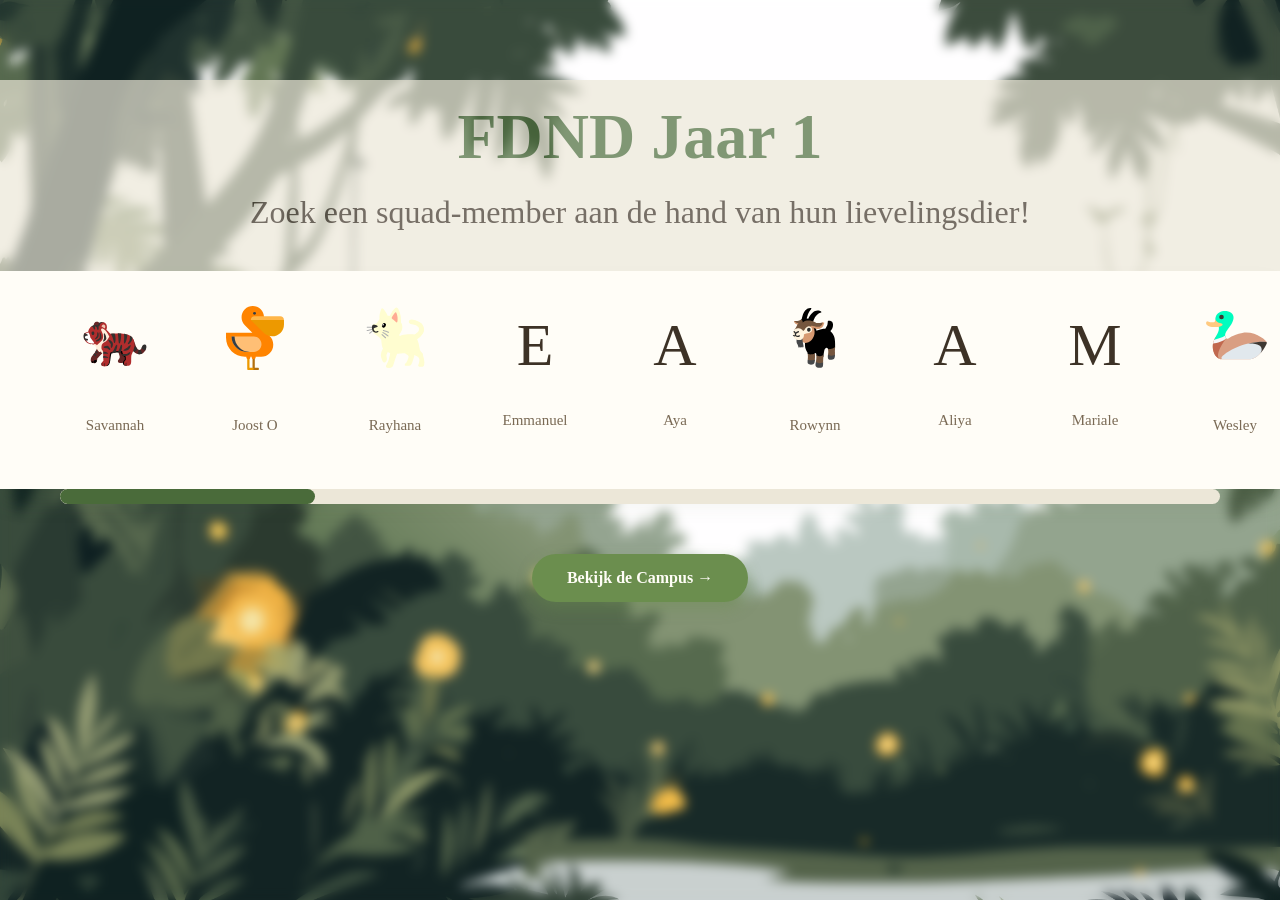
==== commit 0203e0fd: "Update index.html" ====
--- a/assets/index.html
+++ b/assets/index.html
@@ -28,7 +28,7 @@
         </a>
 
         <a href="https://rayhana7.github.io/your-tribe-profile-card/" class="dier">
-            <div class="icoon">R</div>
+            <div class="icoon"><svg width="64px" height="64px" viewBox="0 0 128 128" xmlns="http://www.w3.org/2000/svg" xmlns:xlink="http://www.w3.org/1999/xlink" aria-hidden="true" role="img" class="iconify iconify--noto" preserveAspectRatio="xMidYMid meet" fill="#000000"><g id="SVGRepo_bgCarrier" stroke-width="0"></g><g id="SVGRepo_tracerCarrier" stroke-linecap="round" stroke-linejoin="round"></g><g id="SVGRepo_iconCarrier"><path d="M41.94 80.79s-4.22 7.41-5.54 12.86c-1.31 5.44-.59 7.57.84 12.01c1.64 5.07 3.63 9.19 7.46 6.76c3.1-1.97 3.43-6.71 2.96-8.59c-.47-1.88-.89-4.5-.7-5.63c.19-1.13 2.3-6.24 3.99-8.68c1.69-2.44 1.69-6.01 1.41-6.29c-.29-.28-10.42-2.44-10.42-2.44z" fill="#fffdd0"></path><path d="M51.75 117.35s-1.2 6.62-.56 6.62c.63 0 5.07-.21 6.62-1.27c1.55-1.06 2.94-4.65 4.22-8.73c1.55-4.93 3.71-11.25 4.22-12.81c.94-2.86 1.97-5.77 1.97-5.77s4.78-.43 7.74-.56c4.72-.21 8-.43 8.73.07c.92.63 5.15 3.48 6.19 5c1.55 2.25-3.8 12.81-3.8 12.81s-3.8 3.38-3.66 5.28c.14 1.9 3.8 1.69 7.04 1.55c3.24-.14 4.97-1.06 5.42-1.55c1.69-1.83 3.45-6.83 4.58-10.91c1.08-3.91 2.53-6.34 2.11-8.87c-.42-2.53-13.23-13.37-13.23-13.37l-31.46 7.6l-6.13 24.91z" fill="#fffdd0"></path><path d="M34.02 29.16l16.52-6.66s-1.6-4.22-3.66-7.88s-6.66-10.51-8.82-9.95c-2.16.56-4.42 11-4.93 13.8c-1.04 5.71.89 10.69.89 10.69z" fill="#fffdd0"></path><path d="M18.72 43.75c-.03 0-3.42 0-5.73-.07c-2.32-.07-4.48-.14-4.48-.14s-1.07-.03-1.07-1.08c0-1.06 1.11-1.01 1.11-1.01s2.17.07 4.5.14c2.28.07 5.64.07 5.67.07c.58 0 1.05.47 1.05 1.05s-.47 1.04-1.05 1.04z" fill="#b0b1b2"></path><path d="M8.57 50.1s-.99.27-1.21-.81c-.22-1.09.76-1.24.76-1.24s2.87-.85 4.85-1.27c1.96-.42 6.04-1.19 6.08-1.2c.57-.11 1.12.27 1.23.84c.11.57-.27 1.12-.84 1.23c-.04.01-4.09.78-6.03 1.19c-1.97.41-4.84 1.26-4.84 1.26z" fill="#b0b1b2"></path><path d="M13.42 55.51c-.34 0-.67-.17-.88-.47a1.06 1.06 0 0 1 .29-1.46l5.48-4.29a1.06 1.06 0 0 1 1.46.29c.32.48.19 1.13-.29 1.46l-5.14 4.05c-.18.12-.72.42-.92.42z" fill="#b0b1b2"></path><path d="M36.54 67.37c0 .84.59 7.08 1.27 11.54c.7 4.65 2.82 8.17 7.04 10.98c5.07 3.38 9.57 3.94 9.57 3.94s-1.55 9.57-3.66 15.91c-.38 1.15-2.67 5.84-3.17 6.62s-1.83 3.03-1.62 4.65c.23 1.76 1.55 3.8 7.18 2.67c4.56-.91 5-5.51 6.34-9.24c.5-1.4 3.61-10.04 4.22-12.06c1.35-4.47 2.11-7.48 2.82-8.26c.7-.77 8.17-1.13 12.81-1.41c4.65-.28 12.11-.42 12.11-.42s3.17 2.6 6.69 4.22c5.48 2.52 10.63 3.24 13.02 6.48c2.31 3.12 1.93 6.13 1.41 8.66c-.84 4.08-2.38 6.33-2.11 7.81c.35 1.97 2.25 2.18 6.19 2.25c3.81.07 4.55-.69 5.28-2.53c2.89-7.3-1.76-16.75-2.11-23.02c-.17-2.97-4.86-3.8-5.91-8.17c-1.06-4.36-1.38-8.8-2.65-13.16c-1.38-4.76-3.1-8.78-3.1-8.78s4.9-2.98 7.93-6.29c3.03-3.31 7.35-7.7 5.58-16.38c-1.41-6.9-6.01-11.5-16.92-14.95c-10.79-3.41-12.99.55-13.3 3.14c-.42 3.52 4.08 4.74 8.87 5.65s13.96 3.83 11.26 11.83c-1.69 5-9.15 8.05-9.15 8.05s-7.18-1.08-16.89-.02c-7.84.87-11.56 2.92-12.4 2.55c-1.27-.56-.42-2.39.92-4.5c2.12-3.35 4.72-7.74 4.72-13.23s-2.6-8.45-2.6-8.45s-.07-10.77-1.62-16.89s-4.44-13.24-7.47-13.38c-3.03-.14-8.38 7.25-9.78 9.57s-3.73 7.11-3.73 7.11s-8.2-.99-15.06 2.32c-6.02 2.9-9.71 11.97-11.54 12.67c-1.83.7-6.15.54-7.84 3.36c-.7 1.16-.77 8.89-.77 8.89s.53 1.83 1.09 3.43c.44 1.25 2.72 4.6 5.46 6.61c3.56 2.61 8.32 6.3 9.37 7.14c1.05.84 2.25 3.09 2.25 3.09z" fill="#fffdd0"></path><path d="M57.24 24.22c.07 1.48 3.45 3.45 5.21 4.72c1.76 1.27 4.29 4.05 5.28 3.87c1.75-.31 1.62-7.74 1.27-11.05c-.35-3.31-2.11-8.8-3.24-9.22c-1.13-.42-4.05 3.79-4.79 4.93c-1.27 1.97-3.8 5.42-3.73 6.75z" fill="#ffab93"></path><path d="M21.63 44.61c.47-.56 7.57-2.44 7.8-3.71s-1.45-2.3-4.41-3c-2.66-.63-5.09-.38-5.69.05c-.8.56-1.69 3.43-1.45 6.34c.24 3.01 1.26 5.47 2.58 6.8c.92.93 3.16 2.39 5.13 2.53c1.97.14 3.8-.7 4.79-1.69s.28-2.58-1.22-1.69c-1.5.89-2.5 1.16-3.8.8c-1.36-.38-3.31-1.71-3.72-3.89c-.26-1.3-.01-2.54-.01-2.54z" fill="#2f2f2f"></path><path d="M51.12 53.64c-.16 0-.32-.04-.47-.11c-.03-.01-2.81-1.42-5.22-2.13c-2.48-.73-4.8-1.29-4.83-1.3c-.56-.14-.91-.7-.78-1.27c.14-.56.7-.91 1.27-.78c.02.01 2.4.58 4.93 1.33c2.6.77 5.45 2.22 5.57 2.28a1.046 1.046 0 0 1-.47 1.98z" fill="#b0b1b2"></path><path d="M50.04 60.87c-.22 0-.44-.07-.62-.21c-.03-.02-3.25-2.4-5.32-3.83c-2.01-1.38-4.79-2.67-4.82-2.68a1.05 1.05 0 0 1 .87-1.91c.12.06 2.97 1.37 5.13 2.86c2.1 1.45 5.35 3.84 5.38 3.87c.47.34.56 1 .22 1.47c-.2.28-.52.43-.84.43z" fill="#b0b1b2"></path><path d="M45.07 64.53c-.25 0-.5-.09-.7-.27l-6.94-6.19c-.43-.39-.47-1.05-.08-1.48c.39-.43 1.05-.47 1.48-.08l6.94 6.19a1.05 1.05 0 0 1-.7 1.83z" fill="#b0b1b2"></path><ellipse transform="rotate(-60 41.931 38.703)" cx="41.93" cy="38.7" rx="4.76" ry="3.75" fill="#010000"></ellipse><path d="M41.61 37.99c-.55 1.03-1.51 1.69-2.3 1.2c-.79-.49-.34-2.06.1-2.65c.44-.59 1.23-1.33 2.01-.84c.8.5.56 1.61.19 2.29z" fill="#dedede"></path></g></svg></div>
             <p>Rayhana</p>
         </a>
 
@@ -63,12 +63,12 @@
         </a>
 
         <a href="https://melis5016.github.io/your-tribe-profile-card/" class="dier">
-            <div class="icoon">M</div>
+            <div class="icoon"><svg width="64px" height="64px" viewBox="0 0 512 512" xmlns="http://www.w3.org/2000/svg" xmlns:xlink="http://www.w3.org/1999/xlink" aria-hidden="true" role="img" class="iconify iconify--fxemoji" preserveAspectRatio="xMidYMid meet" fill="#000000"><g id="SVGRepo_bgCarrier" stroke-width="0"></g><g id="SVGRepo_tracerCarrier" stroke-linecap="round" stroke-linejoin="round"></g><g id="SVGRepo_iconCarrier"><circle fill="#c34148" cx="405.887" cy="401.294" r="33.058"></circle><path fill="#ff1493" d="M307.646 265.95a105.803 105.803 0 0 0-3.249-1.087a52.61 52.61 0 0 0 .803-9.104v-.003c-.001-30.433-12.688-22.316-13.928-50.709a82.321 82.321 0 0 0-.077-2.541c-.013-.693-.022-1.398-.022-2.131l-.108-.149c-1.107-14.967-6.148-28.935-14.177-41.032a490.687 490.687 0 0 0 4.338-10.414a507.363 507.363 0 0 0 5.902-15.3a760.253 760.253 0 0 0 5.657-15.944a890.349 890.349 0 0 0 5.25-16.032c1.682-5.288 3.228-10.522 4.7-15.556a838.82 838.82 0 0 0 4.06-14.489c1.26-4.568 2.334-8.9 3.376-12.792l2.672-10.414c.757-3.013 1.4-5.501 1.853-7.453l.32-1.352l.246-1.17c.067-.342.153-.696.2-.977l.131-.782c.049-.253.075-.438.088-.607l.05-.44l.049-.373l.81-6.217c.774-5.941-3.414-11.384-9.355-12.158a11.56 11.56 0 0 0-2.155-.065l-.786.055l-.979.082c-.399.03-.848.09-1.327.174l-1.656.291c-.61.119-1.218.285-1.919.459c-.704.178-1.432.377-2.19.62a54.5 54.5 0 0 0-2.394.832c-3.343 1.221-7.127 3.034-11.122 5.392a103.138 103.138 0 0 0-12.37 8.692c-4.181 3.412-8.377 7.315-12.461 11.621c-4.086 4.306-8.04 9.014-11.814 14.032a177.762 177.762 0 0 0-10.65 15.881a205.113 205.113 0 0 0-9.134 17.144c-4.074 8.67-7.536 17.568-10.257 26.39a106.291 106.291 0 0 0-22.942-2.492c-1.084 0-2.162.022-3.237.054a894.146 894.146 0 0 0 4.701-14.38c1.682-5.288 3.228-10.522 4.7-15.556a838.82 838.82 0 0 0 4.06-14.489c1.26-4.568 2.334-8.9 3.376-12.792l2.672-10.414c.757-3.013 1.4-5.501 1.853-7.453l.32-1.352l.246-1.17c.067-.342.153-.696.2-.977l.131-.782c.049-.253.075-.438.088-.607l.05-.44l.049-.373l.81-6.217c.774-5.941-3.414-11.384-9.355-12.158a11.56 11.56 0 0 0-2.155-.065l-.786.055l-.979.082c-.399.03-.848.09-1.327.174l-1.656.291c-.61.119-1.218.285-1.919.459c-.704.178-1.432.377-2.19.62a54.5 54.5 0 0 0-2.394.832c-3.343 1.221-7.127 3.034-11.122 5.392a103.138 103.138 0 0 0-12.37 8.692c-4.181 3.412-8.377 7.315-12.461 11.621c-4.086 4.306-8.04 9.014-11.814 14.032a177.762 177.762 0 0 0-10.65 15.881a205.113 205.113 0 0 0-9.134 17.144c-5.508 11.724-9.907 23.864-12.852 35.668c-2.974 11.797-4.564 23.228-4.942 33.419a141.372 141.372 0 0 0-.091 5.505c-5.451 10.229-8.869 21.546-9.783 33.501l-.256.349c0 34.006-13.915 22.001-13.915 55.385c0 29.26 24.071 53.197 54.557 55.228a91.236 91.236 0 0 0-3.763 25.99c0 27.645 12.299 52.415 31.722 69.144v63.915c0 22.998 45.591 24.641 45.591 0v-16.465v-24.135v-2.292c.093.014.187.022.28.036c1.335-5.284 7.331-4.701 8.206.851c.037.002.073.007.11.009v41.996c0 22.998 45.591 24.641 45.591 0v-43.076c14.428 2.387 29.54 7.127 44.401 17.185c.255.173.507.329.762.498h-18.348c-27.025 0-28.955 43.481 0 43.481h50.107c36.296 0 65.72-29.424 65.72-65.721c0-.949-.032-1.891-.072-2.831c.351-26.271 2.939-117.755-98.165-153.626z"></path><path fill="#FFC7EF" d="M146.244 179.601c-6.298 1.997-13.023-1.49-15.02-7.789l-.151-.476l-.127-.401c-.081-.264-.217-.658-.357-1.169l-.244-.856c-.022-.082-.047-.152-.065-.248l-.05-.322l-.106-.688l-.225-1.548l-.202-1.707a82.226 82.226 0 0 1-.351-3.613c-.102-1.279-.144-2.676-.197-4.146a55.394 55.394 0 0 1-.02-2.247c.004-.77 0-1.574.021-2.37c.007-.804.053-1.623.092-2.464c.036-.845.085-1.698.142-2.563c.246-3.474.647-7.189 1.256-11.047a151.063 151.063 0 0 1 2.384-11.991a124.563 124.563 0 0 1 1.629-6.206l.895-3.141c.302-1.053.657-2.092.988-3.145c1.35-4.202 2.905-8.408 4.584-12.57a183.25 183.25 0 0 1 5.536-12.235l1.506-2.96l1.592-2.896c1.049-1.916 2.106-3.812 3.245-5.629c.55-.914 1.116-1.818 1.681-2.711l.839-1.333l.869-1.299l1.756-2.546c.587-.836 1.13-1.666 1.756-2.461c2.393-3.213 4.78-6.171 7.198-8.82a83.703 83.703 0 0 1 7.049-6.938a45.458 45.458 0 0 1 1.68-1.405a46.916 46.916 0 0 1 1.611-1.266a49.657 49.657 0 0 1 3.014-2.105c.903-.612 1.857-1.119 2.615-1.536c.393-.209.727-.406 1.08-.57l.977-.429c.576-.254 1.029-.418 1.326-.534l.451-.171a5.844 5.844 0 0 1 7.645 7.213l-.342 1.092l-.096.306c-.065.198-.146.503-.279.854l-.211.588c-.077.221-.165.521-.256.808l-.293.933c-.112.315-.23.65-.349 1.065c-.122.396-.241.817-.384 1.238c-.139.427-.287.847-.426 1.36c-.268 1.018-.634 1.977-.945 3.169c-.314 1.181-.72 2.335-1.063 3.69c-.173.666-.382 1.328-.583 2.01c-.201.685-.389 1.418-.589 2.145c-.188.74-.429 1.454-.637 2.222l-.64 2.342L186.075 77c-.457 1.7-.979 3.435-1.472 5.216c-.454 1.816-1.06 3.588-1.558 5.466c-.502 1.871-1.099 3.733-1.645 5.655l-.836 2.887l-.886 2.906c-1.143 3.907-2.413 7.847-3.61 11.813c-.631 1.973-1.286 3.937-1.887 5.912a74.51 74.51 0 0 1-.956 2.936l-.955 2.917l-.944 2.894l-.977 2.852l-.943 2.822c-.305.936-.655 1.852-.976 2.768c-1.245 3.667-2.543 7.187-3.742 10.513l-1.79 4.828c-.618 1.553-1.136 3.05-1.702 4.479c-1.111 2.862-2.107 5.448-3.022 7.723c-.462 1.128-.835 2.172-1.259 3.146c-.385.953-.708 1.814-1.054 2.604c-.568 1.436-1.148 2.173-1.438 3.381c-.152.5-.305.881-.393 1.139l-.141.39c-1.236 3.36-3.973 6.19-7.645 7.354zm110.192-7.351l.141-.39c.089-.258.241-.639.393-1.139c.29-1.208.871-1.945 1.438-3.381c.346-.791.669-1.651 1.054-2.604c.424-.974.797-2.018 1.259-3.146c.914-2.275 1.911-4.861 3.022-7.723c.566-1.429 1.084-2.926 1.702-4.479l1.79-4.828c1.199-3.326 2.497-6.847 3.742-10.513c.322-.916.672-1.832.976-2.768l.943-2.822l.977-2.852l.944-2.894l.954-2.917c.336-.97.659-1.948.956-2.936c.602-1.975 1.256-3.939 1.887-5.912c1.197-3.966 2.467-7.906 3.609-11.813l.886-2.906l.836-2.887c.546-1.922 1.143-3.783 1.645-5.655c.498-1.878 1.104-3.65 1.558-5.466c.494-1.78 1.015-3.516 1.472-5.216l1.378-4.915l.64-2.342c.208-.767.449-1.482.637-2.222c.2-.727.388-1.461.589-2.145c.201-.682.41-1.344.583-2.01c.343-1.355.749-2.509 1.063-3.69c.311-1.192.677-2.15.945-3.169c.14-.512.287-.932.426-1.36c.144-.421.262-.841.384-1.238c.12-.415.237-.75.349-1.065l.293-.933c.091-.287.179-.587.256-.808l.211-.588c.133-.352.214-.657.279-.854l.096-.306l.342-1.092a5.844 5.844 0 0 0-7.645-7.213l-.451.171c-.296.116-.75.28-1.326.534l-.977.429c-.353.164-.687.361-1.08.57c-.759.417-1.712.925-2.615 1.536a50.291 50.291 0 0 0-4.625 3.371c-.558.447-1.129.916-1.68 1.405a83.853 83.853 0 0 0-7.049 6.938c-2.419 2.649-4.805 5.607-7.198 8.82c-.626.795-1.169 1.624-1.756 2.461l-1.756 2.546l-.869 1.299l-.839 1.333c-.565.893-1.13 1.797-1.681 2.711c-1.139 1.817-2.196 3.713-3.245 5.629l-1.592 2.896l-1.506 2.96a183.76 183.76 0 0 0-5.536 12.235c-1.679 4.161-3.234 8.368-4.584 12.57c-.331 1.053-.686 2.092-.988 3.145l-.895 3.141a124.563 124.563 0 0 0-1.629 6.206a151.513 151.513 0 0 0-2.384 11.991a129.907 129.907 0 0 0-1.256 11.047c-.057.865-.107 1.717-.142 2.563c-.039.841-.085 1.66-.092 2.464c-.022.796-.017 1.6-.021 2.37a53.63 53.63 0 0 0 .02 2.247c.054 1.471.096 2.868.197 4.146c.105 1.307.214 2.527.351 3.613l.202 1.707l.225 1.548l.106.688l.05.322c.018.095.043.166.065.248l.244.856c.14.511.277.904.357 1.169l.127.401l.151.476c1.997 6.298 8.722 9.786 15.02 7.789c3.678-1.167 6.416-3.997 7.647-7.354z"></path><path fill="#2B3B47" d="M250.548 212.223c7.887 0 14.281 6.381 14.281 14.281v17.534c0 7.887-6.394 14.283-14.281 14.283c-7.875 0-14.269-6.396-14.269-14.283v-17.534c0-7.9 6.395-14.281 14.269-14.281zm-114.911 0c-7.887 0-14.269 6.381-14.269 14.281v17.534c0 7.887 6.382 14.283 14.269 14.283c7.887 0 14.255-6.396 14.255-14.283v-17.534c0-7.9-6.368-14.281-14.255-14.281zm75.032 58.511a3.718 3.718 0 0 0-5.246-.252c-1.856 1.682-7.637 6.047-12.042 6.047c-4.491 0-10.862-4.447-12.936-6.157a3.715 3.715 0 0 0-4.742 5.718c.809.671 7.012 5.668 13.66 7.325v13.012a3.715 3.715 0 1 0 7.43 0v-12.876c6.795-1.513 12.863-6.874 13.631-7.576a3.71 3.71 0 0 0 .245-5.241z"></path><path fill="#a7163a" d="M313.176 265.95c0 30.592-26.297 55.385-58.743 55.385c-18.725 0-27.363 2.67-34.325 5.047a7.54 7.54 0 0 0-5.115 7.131v.741c0 4.073-3.297 7.399-7.37 7.403c-5.108.005-7.617-1.19-8.85-2.38c-.646-.624-1.691-.648-2.296.016c-1.077 1.182-3.201 2.364-7.391 2.364h-1.509a7.403 7.403 0 0 1-7.403-7.403v-7.393c-11.658-2.482-25.581-5.526-45.572-5.526c-2.371 0-2.623-1.618.25-10.395c1.603.124 3.219.203 4.855.203c33.741 0 37.118 8.674 54.57 8.674s18.438-8.674 52.18-8.674c32.445 0 58.743-24.793 58.743-55.385c0-10.042-2.85-19.448-7.807-27.566c9.786 9.893 15.783 23.162 15.783 37.758zm-2.982 178.695c0-19.076 4.22-36.141 11.883-48.053c8.895-13.825 22.051-20.836 39.103-20.836a3.092 3.092 0 1 0 0-6.184c-42.15 0-57.169 38.78-57.169 75.072a3.092 3.092 0 0 0 6.183.001z"></path><path fill="#F4F3EF" d="M209.39 311.484c-6.915 0-12.931-2.563-16.035-6.341c-3.104 3.778-9.119 6.341-16.034 6.341c-.545 0-1.081-.023-1.614-.054v12.807a7.404 7.404 0 0 0 7.403 7.404h1.509c8.38 0 8.497-4.727 8.497-4.727s-.117 4.727 10.006 4.727a7.404 7.404 0 0 0 7.404-7.404v-12.791c-.378.015-.753.038-1.136.038z"></path></g></svg></div>
             <p>Melissa</p>
         </a>
 
         <a href="https://rickd377.github.io/your-tribe-profile-card/" class="dier">
-            <div class="icoon">R</div>
+            <div class="icoon"><svg width="64px" height="64px" viewBox="0 0 128 128" xmlns="http://www.w3.org/2000/svg" xmlns:xlink="http://www.w3.org/1999/xlink" aria-hidden="true" role="img" class="iconify iconify--noto" preserveAspectRatio="xMidYMid meet" fill="#000000"><g id="SVGRepo_bgCarrier" stroke-width="0"></g><g id="SVGRepo_tracerCarrier" stroke-linecap="round" stroke-linejoin="round"></g><g id="SVGRepo_iconCarrier"><path d="M99.73 65.37c1.38 1.78 3.08 5.61 4.66 11.35S108.45 88.1 112.8 88c4.35-.1 3.96-3.45 4.66-4.78c.44-.83 1.17-2.83 5.33-.56c4.15 2.27 2.55 4.3 1.83 5.97c-.78 1.81-4.19 8.01-12.26 7.78c-7.47-.22-10.53-3.91-13.4-9.45c-2.87-5.54.77-21.59.77-21.59z" fill="#05077a"></path><path d="M102.15 91.93s1.89-.48 3.86-2.3c1.68-1.55 3.08-3.23 3.08-3.23s-1-1.19-1.78-2.45c-1.15-1.87-1.67-3.38-1.67-3.38l-7.42 5.19s1.19 1.94 1.82 3.19c.84 1.72 2.11 2.98 2.11 2.98z" fill="#000000"></path><path d="M21.31 40.22s-.21-7.42 5.24-8.61c5.93-1.29 7.91 5.24 7.91 5.24L31.1 41.1l-9.79-.88z" fill="#05077a"></path><path d="M70.47 91.26s2.7 7.13 2.97 9.79c.52 5.23-4.04 6.16-3.56 9.89c.32 2.45 2.46 3.07 7.32 3.07c6.13 0 9.1-2.87 9.1-2.87l2.18-26.31l-18.4 2.18l.39 4.25z" fill="#05077a"></path><path d="M28.41 83.81s-2.81 7.07-5.64 10.61c-2.82 3.52-7.75 7.83-7.38 13.91c.23 3.72 2.43 5.37 4.95 5.87c2.61.52 5.62-.18 7.01-3.44c1.38-3.26 1.38-5.74 1.38-5.74s6-6.5 7.88-8.48c1.88-1.98 5.38-5.07 5.38-5.07l-13.58-7.66z" fill="#05077a"></path><path d="M26.26 99.94c1.11-1.54-.31-3.02-1.26-3.86c-1.26-1.11-2.34-1.56-2.34-1.56l-2.15 2.56s1.3.85 2.26 1.74c.81.75 2.52 2.46 3.49 1.12z" fill="#333132"></path><path d="M24.25 92.3s1.63 1.11 2 1.48s1.97 1.48 2.63.74c.99-1.09-.17-2.67-.93-3.6c-.65-.81-1.88-1.92-1.88-1.92l-1.82 3.3z" fill="#333132"></path><path d="M22.84 108.58c-1.63.89-2.37 2.56-1.78 4.01c.54 1.33 3.12 2 5.42.04c1.17-1 1.48-3.3.78-4.04c-.7-.74-2.63-.98-4.42-.01z" fill="#05077a"></path><path d="M18.95 110.66c-.97 0-2.34.69-1.89 2c.33.96 3.11 1.84 3.6.19c.37-1.26-.97-2.19-1.71-2.19z" fill="#05077a"></path><path d="M26.95 79.79l-5.34-2.97s-7.29.46-11.77-2.27c-4.19-2.56-7.02-6.13-7.62-10.09s-.51-7.81.19-9.1c.69-1.29 1.99-1.58 3.77-2.27s4.46-2.31 4.46-2.31s.39-3.14 2.24-5.78c2.77-3.96 4.77-4.27 5.76-4.77c.99-.49 10.78-.99 10.78-.99l2.37-.2l2.97-5.14s3.86-2.77 8.51-.49s4.85 7.91 4.55 9.89c-.3 1.98-.99 3.56-.89 4.25c.05.35 2.1 2.08 3.96 3.96c1.82 1.83 3.13 3.4 3.89 3.86c.77.46 10.25-1.14 21.44-.3c11.31.85 18.73 3 22.89 8.94c4.15 5.93 4.2 12.43 3.02 19.35s-4.95 13.85-5.34 14.94c-.4 1.09-.4 8.8-.4 10.78c0 1.98.72 10.39-5.74 10.5c-3.68.06-7.23.66-8.72-2.41c-1.48-3.07-.26-6.75-.26-6.75l2.94-3.21l-.4-5.64l-5.93-5.74l-1.09-4.35l-11.37.49s-9.3 1.48-9.89 2.18s-2.08 10.19-2.57 15.03c-.49 4.85-2.74 9.52-4.33 10.21c-1.58.69-4.64 1.82-8.79.89c-3.79-.85-4.53-4.49-2.26-7.46c1.45-1.91 2.86-2.6 2.86-2.6s-.26-5.49-.41-10.46c-.11-3.64-.05-7.07-.3-7.53c-.59-1.09-8.33-11.15-8.33-11.15l-4.85-1.29z" fill="#05077a"></path><path d="M110.94 87.66s-.11 3.2-.45 4.56c-.59 2.41-1.52 3.82-1.52 3.82s2.08.6 4.97.45c2.71-.15 4.55-1.32 4.55-1.32s-1.36-3.09-1.73-4.06c-.37-.96-1.52-3.75-1.52-3.75s-.63.37-1.93.56a4.9 4.9 0 0 1-2.37-.26z" fill="#000000"></path><path d="M116.69 85.7s2.08.59 3.86 1.41c1.78.82 3.86 2.08 3.86 2.08s2-4.01 2.37-6.82c.26-2.01-.42-4.59-2.45-5.34c-2.6-.96-5.19.89-6.16 3.86s-1.48 4.81-1.48 4.81z" fill="#000000"></path><path d="M43.69 44.97s2.45-5.64-1.11-7.57c-3.56-1.93-5.64 3.41-5.64 3.41a117.283 117.283 0 0 0 6.75 4.16z" fill="#05077a"></path><path d="M11.05 52.84s-4.04 1.11-6.12 2.49c-1.24.82-1.5 2.44-1.56 4.23c-.19 6.08 3.49 12.31 9.16 14.21c6.65 2.22 10.39.59 10.39.59s-2.74-4.23-4.3-6.08s-2.89-3.12-3.41-4.08s-1.11-5.3-1.93-7.23c-.82-1.95-2.23-4.13-2.23-4.13z" fill="#ffffff"></path><path d="M10.16 58.7S4 60.7 4 60.93c0 .22-.07 3.19.37 3.56c.45.37 1.63 1.04 2.67 1.19c1.04.15 2.3.07 2.89.59c.33.28.59 2.3-2.37 2.97s-5.42-2.52-6.08-4.75c-.67-2.23-.67-6.97 1.04-9.27c1.2-1.64 6.23 1.25 7.64 3.48z" fill="#000000"></path><path d="M43.5 114.3c-1.13-.12-1.77.56-1.87 3.08c-.09 2.23.7 3.17 1.64 3.3c1.49.22.69-1.93.74-2.82c.1-1.49 1.24-3.38-.51-3.56z" fill="#05077a"></path><path d="M38.61 113.74c-.7-.41-2 .11-2.02 2.94c-.01 2.29 1.52 3.45 2.53 3.18c.56-.15-.25-2.17-.48-2.93c-.39-1.27 1.38-2.37-.03-3.19z" fill="#05077a"></path><path d="M46.73 119.86c-.19.78 4.5-.11 6.08-3.82s2.37-11.97 2.72-15.13c.35-3.17 1.24-5.89 1.58-6.08c.35-.2 3.87-.99 9.46-1.63c4.92-.57 9.24-.89 9.24-.89s.25 2.92 2.72 5.44s4.85 4.35 5.04 4.7c.2.35.27 4.39-.05 5.24c-.07.2-3.9 3.02-3.78 6.84c.1 3.36 3.02 4.83 4.75 5.03c1.73.2 2.46.14 1.37-.51c-1.09-.64-3.97-1.08-3.93-4.67c.05-4.71 3.57-5.85 3.72-6.74c.15-.89-.15-6.08-.3-6.43c-.15-.35-3.75-3.55-4.95-5.04c-2.11-2.63-1.53-5.44-1.98-5.84c-.45-.4-8.15-.06-12.12.4c-2.8.32-10.09 1.21-11.62 2.97c-.49.56-1.7 11.88-1.88 13.3c-.3 2.34-.38 6.16-1.93 8.75c-1.3 2.2-3.89 3.07-4.14 4.11z" fill="#05077a"></path><path d="M84.71 116.71c.05 2.03.73 3.19 2.21 3.09c1.48-.1.18-2.23.1-2.92c-.15-1.29 1.07-3.05.15-3.26c-1.48-.35-2.5 1.31-2.46 3.09z" fill="#05077a"></path><path d="M22.65 53.99c.17 1.89-.54 3.62-2.05 3.92c-1.51.31-3.04-.39-3.44-2.88c-.38-2.35.72-3.63 2.23-3.93s3.06.68 3.26 2.89z" fill="#313130"></path><path d="M22.92 47.2c1.93-.26 1.56-2.27 1.26-3.66s-.79-2.32-.79-2.32s1.64-.28 2.46.07c.33.14.63.45.95.82c1.78 2.03 1.1 5.6 2.83 5.8c1.73.2 1.77-2.49 1.67-4.17c-.1-1.68-.35-2.52-.1-2.97c.25-.45 1.52-.13 1.63-.45c.32-.95 1.04-3.46 2.18-4.75c1.14-1.29 2.96-2.58 5.12-2.55c1.51.02 3.23.48 2.89.22c-1.03-.8-6.08-2.6-9.5-.1c-2.88 2.11-3.36 4.99-3.36 4.99s-2.05-.15-5.54.11c-2.59.19-4.89 1.02-6.14 1.63c-2.47 1.2-3.65 2.67-3.65 2.67s1.94-.86 2.56-1.04c1.52-.45 2.44.27 3.23 2.15c.47 1.15.82 3.75 2.3 3.55z" fill="#000000"></path><path d="M29.51 52.35c-.89-.07-.91 1.31-1.03 2.71c-.2 2.37-.27 4.79-.45 5.08c-.3.49-1.89 2.65-2.78 3.63c-.45.49-1.96 1.87-1.53 2.57c.94 1.53 6.92-2.32 7.47-5.69c.5-3.08.3-8.15-1.68-8.3z" fill="#000000"></path><path d="M33.23 63.44c-.15.45-1.98 2.31-4.08 3.75c-2.18 1.48-4.36 2.16-3.68 3.15c.84 1.24 4.4.05 6.33-.84c1.55-.72 4.3-2.9 4.9-4.45c.49-1.29.25-5.64-.49-8.06c-.74-2.42-1.89-5.14-2.82-4.23c-.53.52-.03 2.37.11 4.9c.14 2.67-.16 5.44-.27 5.78z" fill="#000000"></path><path d="M40.61 104.35s2.57-.73 4.15-.63c1.58.1 5.04.45 5.64.15c.97-.49-2.49-3.21-5.55-3.51s-4.46.06-4.46.06l.22 3.93z" fill="#333132"></path><path d="M40.35 96.38s.8-.9 3.82-.85c3.02.05 6.32.48 6.22-.56c-.1-1.04-4.59-3.15-6.53-3.26c-1.19-.07-3.88.3-3.88.3l.37 4.37z" fill="#333132"></path><path d="M27.84 78.5s3.39-3.52 5.24-5.04c2.77-2.27 7.12-5.93 7.22-11.57c.1-5.64-2.57-10.29-3.07-11.18c-.49-.89-1.98-3.86-.3-5.04c1.68-1.19 3.84-.89 7.52 3.07c3.86 4.15 8.11 12.17 8.11 12.17s-2.27 6.33-7.12 9.99c-1.78 1.34-3.68 1.91-4.99 2.97c-2.26 1.83-3.15 4.36-3.41 6.87c-.79 7.52 1.69 7.46 2.65 9.38c.68 1.38.83 5.17.67 5.3c-.84.71-3.71-2.37-4.2-2.87c-.49-.49-2.08-2.18-2.08-2.18s-.1 1.78-.79 1.78c-.94 0-3.46-2.57-4.75-5.24s-2.77-5.14-4.15-7.12c-.6-.86-2.94-2.92-2.94-2.92s.87-.94 2.55-.64c1.66.29 3.84 2.27 3.84 2.27z" fill="#022555"></path><path d="M42.23 54.47c-1.5.77.75 8.27-.35 11.08c-.55 1.4-2.37 4.9-1.09 5.64c1.29.74 5.29-3.17 5.84-5.59s-2.47-12.12-4.4-11.13z" fill="#000000"></path><path d="M41.24 82.51c0 2.18 7.16 1.93 7.16 1.93s4.52 4.01 5.5 3.31c1.19-.84.74-2.03-.2-3.51c-1.48-2.33-2.37-3.66-4.01-4.35c-1.48-.63-4.4.22-5.93.59c-1.92.47-2.52 1.32-2.52 2.03z" fill="#000000"></path><path d="M50.84 67.52c-.89 1.09.31 2.07 1.43 3.81c1.06 1.64 3.39 4.75 3.39 4.75s-.32 7.02.57 7.66c1.04.74 2.37-1.38 3.02-3.17s.69-4.06.54-5.44c-.15-1.38-1.09-3.61-4.46-6.02c-2.58-1.83-4.05-2.13-4.49-1.59z" fill="#000000"></path><path d="M55.53 55.41s2.03 3.12 3.12 6.08c1.09 2.97 2.16 6.19 2.55 8.56c.21 1.27.87 4.01 1.85 4.15c.99.15 1.68-2.64 1.97-5.75c.3-3.23-.09-7.85-.63-9.93s-1.19-3.65-1.19-3.65s-1.81-.03-4.01.09c-1.92.1-3.66.45-3.66.45z" fill="#000000"></path><path d="M69.43 54.76s1.08 4.08 1.3 9.9c.15 3.81.63 10.42 1.78 10.42c1.48 0 2.82-5.03 3.41-10.72s.45-9.35.45-9.35s-1.8-.2-3.38-.26c-1.96-.06-3.56.01-3.56.01z" fill="#000000"></path><path d="M82.56 75.16c2 .26 3.89-5.61 4.78-9.27s1.47-8.75 1.47-8.75s-1.58-.45-3.21-.82c-1.88-.43-3.56-.63-3.56-.63s.33 3.41.25 8.96c-.05 2.97-.95 10.36.27 10.51z" fill="#000000"></path><path d="M94.28 59.51s-.67 7.41-1.11 8.94c-.45 1.53-4.27 7.01-3.49 7.9c1.02 1.17 6.05-2.93 7.53-6.19s1.72-6.52 1.72-6.52s-.57-1.09-2.24-2.46c-1.3-1.07-2.41-1.67-2.41-1.67z" fill="#000000"></path><path d="M57.08 94.86s4.54-6.47 5.63-9.33c1.09-2.87 3.02-7.58 4.7-8.01c1.73-.45 1.23 4.11.15 7.67c-1.04 3.41-2.87 8.21-2.87 8.21s-1.86.3-3.45.54c-3.26.49-4.16.92-4.16.92z" fill="#000000"></path><path d="M69.39 92.86s3.39-6.45 4.3-9.09c.57-1.64 1.77-6.21 3.3-6.16s1.43 3.86.99 6.18c-.45 2.32-2.18 8.51-2.18 8.51s-1.36.11-2.82.26c-1.2.12-3.59.3-3.59.3z" fill="#000000"></path><path d="M80.71 89.25c.25.83 7.03.42 9.27-1.06c4.27-2.83 6.45-10.41 4.97-10.31c-1.48.1-5.98 5.14-7.57 6.18c-1.58 1.03-7.17 3.55-6.67 5.19z" fill="#000000"></path><path d="M77 95.64s6.34 1.08 10.09.19c3.34-.79 6.23-4.49 7.27-3.89c1.04.59-.3 5.64-5.04 7.27c-4.59 1.58-8.16.89-8.16.89s-1.6-1.15-2.37-2.08C77.59 96.6 77 95.64 77 95.64z" fill="#000000"></path></g></svg></div>
             <p>Rick</p>
         </a>
 
@@ -83,7 +83,7 @@
         </a>
 
         <a href="https://stldevelopment.github.io/your-tribe-profile-card/" class="dier">
-            <div class="icoon">S</div>
+            <div class="icoon"><svg width="64px" height="64px" viewBox="0 0 64 64" xmlns="http://www.w3.org/2000/svg" xmlns:xlink="http://www.w3.org/1999/xlink" aria-hidden="true" role="img" class="iconify iconify--emojione" preserveAspectRatio="xMidYMid meet" fill="#000000"><g id="SVGRepo_bgCarrier" stroke-width="0"></g><g id="SVGRepo_tracerCarrier" stroke-linecap="round" stroke-linejoin="round"></g><g id="SVGRepo_iconCarrier"> <g fill="#46b6d2"> <path d="M59.8 44.2c1.4-7.1-2.4-14.9-2.4-15l1.1-.6c.2.3 4 8.3 2.5 15.8l-1.2-.2"> </path> <path d="M60.9 40.4c-1.2 1.6-2 3.2-2.3 4.5c0 1.2.4 2.7 1.1 4.1c1.2-1.6 2-3.2 2.3-4.5c0-1.2-.4-2.7-1.1-4.1"> </path> <path d="M23.9 33.1h11.9V58H23.9z"> </path> </g> <g fill="#3394c1"> <path d="M25.5 55.6c.9 0 1.6 1.1 1.6 2.4h-3.2c0-1.3.8-2.4 1.6-2.4"> </path> <path d="M28.8 55.6c.9 0 1.6 1.1 1.6 2.4h-3.2c0-1.3.7-2.4 1.6-2.4"> </path> <path d="M32 55.6c.9 0 1.6 1.1 1.6 2.4h-3.2c0-1.3.7-2.4 1.6-2.4"> </path> </g> <path fill="#73c2fb" d="M25.7 33h11.9v25H25.7z"> </path> <g fill="#ffc5d3"> <path d="M27.3 55.6c.9 0 1.6 1.1 1.6 2.4h-3.2c0-1.3.7-2.4 1.6-2.4"> </path> <path d="M30.6 55.6c.9 0 1.6 1.1 1.6 2.4H29c-.1-1.3.7-2.4 1.6-2.4"> </path> <path d="M33.8 55.6c.9 0 1.6 1.1 1.6 2.4h-3.2c0-1.3.7-2.4 1.6-2.4"> </path> </g> <path fill="#46b6d2" d="M41.5 33.1h11.9V58H41.5z"> </path> <g fill="#3394c1"> <path d="M43.2 55.6c.9 0 1.6 1.1 1.6 2.4h-3.2c-.1-1.3.7-2.4 1.6-2.4"> </path> <path d="M46.4 55.6c.9 0 1.6 1.1 1.6 2.4h-3.2c0-1.3.7-2.4 1.6-2.4"> </path> <path d="M49.6 55.6c.9 0 1.6 1.1 1.6 2.4H48c0-1.3.7-2.4 1.6-2.4"> </path> </g> <path fill="#73c2fb" d="M46.3 33h11.9v25H46.3z"> </path> <g fill="#ffc5d3"> <path d="M47.9 55.6c.9 0 1.6 1.1 1.6 2.4h-3.2c0-1.3.7-2.4 1.6-2.4"> </path> <path d="M51.1 55.6c.9 0 1.6 1.1 1.6 2.4h-3.2c0-1.3.7-2.4 1.6-2.4"> </path> <path d="M54.4 55.6c.9 0 1.6 1.1 1.6 2.4h-3.2c0-1.3.7-2.4 1.6-2.4"> </path> </g> <g fill="#73c2fb"> <path d="M59.6 32c0 9-5.3 16.7-11.8 16.2c-4.3-.3-13-2.1-17.3-2.3V15.7h17.3c6.5 0 11.8 7.3 11.8 16.3"> </path> <path d="M26 32.8c-7.7 4.2-11.5-1.5-12.1-1.2c-1.1.5-2-.7-1.3-1.5c3.1-3.4-8.1-4.2-8.1-4.2c1.7-3.8 6.8-17 13-18.7c6.2-1.7 8.6-1.8 11.9.4c4.3 3 3.7 21.4-3.4 25.2"> </path> <path d="M9.3 48.1c4.3 2.2 10.7 1.4 13.3-3.2c1-1.8-1.1-1.2-2.7-2.2c-1.6-1-2.2-3-3.2-1.3c-.7 1.2-2.5.8-3.6.2c-1.4-.8-2.5-2.3-2.8-4.1c-.5-2.4.2-5.2 1.9-8.3c1-1.8.5-3.9-1.1-4.9S6 23.2 5 25c-6.9 12.1-.3 20.8 4.3 23.1"> </path> </g> <path d="M48.2 22.8c0 10.8-6.6 15-14.8 15s-9.2-6.8-9.2-15.1s1-14.9 9.2-14.9s14.8 4.2 14.8 15" fill="#3394c1"> </path> <path d="M47.3 21.8c0 10.5-6.5 14.6-14.5 14.6s-9.5-6.6-9.5-14.6c0-4-1.3-9.8 0-12.5c0 0 5.5-2.2 9.5-2.2c8 .1 14.5 4.2 14.5 14.7" fill="#73c2fb"> </path> <path d="M44.1 22.4c0 8-4.6 11.1-10.2 11.1c-8.7 0-3.8-5.2-3.8-11.4S29 11.3 33.9 11.3c5.7 0 10.2 3.1 10.2 11.1" fill="#ffc5d3"> </path> <path d="M16.3 18.5c2-.5 4 .7 4.5 2.6c.6 1.9-.6 3.9-2.5 4.4c-2 .5-4-.7-4.5-2.6c-.6-1.9.5-3.9 2.5-4.4" fill="#42ade2"> </path> <path d="M16.6 19.8c1.3-.3 2.6.4 2.9 1.7c.4 1.2-.4 2.5-1.6 2.8c-1.3.3-2.6-.4-2.9-1.7c-.4-1.3.4-2.5 1.6-2.8" fill="#3e4347"> </path> <path d="M14.9 30c-1.1-2.2.6-5.3 3.7-6.8s6.5-.9 7.6 1.3c1.1 2.2-.6 5.3-3.7 6.8c-3.2 1.6-6.6 1-7.6-1.3" fill="#73c2fb"> </path> </g></svg></div>
             <p>Sun</p>
         </a>
 
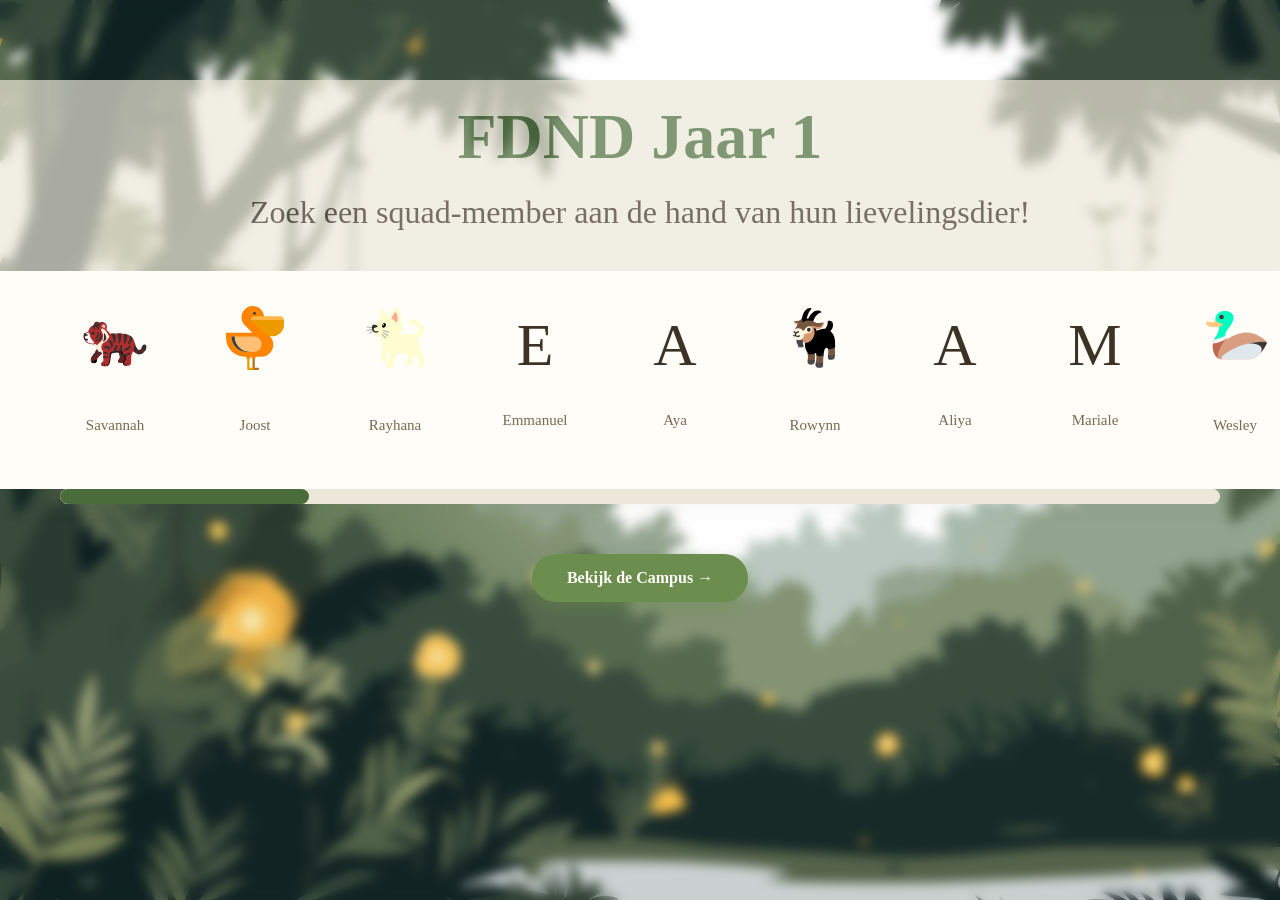
==== commit ff516ece: "Update index.html" ====
--- a/assets/index.html
+++ b/assets/index.html
@@ -24,7 +24,7 @@
 
         <a href="https://s2108887.github.io/your-tribe-profile-card/" class="dier">
             <div class="icoon"><svg height="64px" width="64px" version="1.1" id="Layer_1" xmlns="http://www.w3.org/2000/svg" xmlns:xlink="http://www.w3.org/1999/xlink" viewBox="0 0 376.786 376.786" xml:space="preserve" fill="#000000"><g id="SVGRepo_bgCarrier" stroke-width="0"></g><g id="SVGRepo_tracerCarrier" stroke-linecap="round" stroke-linejoin="round"></g><g id="SVGRepo_iconCarrier"> <g> <g> <path style="fill:#B36F0F;" d="M205.4,364.112h-18.253v-64.834h-13.336v71.172c0,3.5,2.837,6.336,6.337,6.336H205.4 c3.499,0,6.337-2.836,6.337-6.336S208.899,364.112,205.4,364.112z"></path> <g> <path style="fill:#ff8400;" d="M168.605,291.311c0-6.559,5.314-11.876,11.873-11.876s11.874,5.317,11.874,11.876v10.336 c0,6.559-5.315,11.875-11.874,11.875c-6.559,0-11.873-5.316-11.873-11.875V291.311z"></path> </g> </g> <g> <path style="fill:#ED9900;" d="M174.213,364.112H155.96v-64.834h-13.336v71.172c0,3.5,2.837,6.336,6.337,6.336h25.252 c3.5,0,6.338-2.836,6.338-6.336S177.713,364.112,174.213,364.112z"></path> <g> <path style="fill:#ff8400;" d="M137.418,291.311c0-6.559,5.314-11.876,11.873-11.876c6.56,0,11.875,5.317,11.875,11.876v10.336 c0,6.559-5.315,11.875-11.875,11.875c-6.559,0-11.873-5.316-11.873-11.875V291.311z"></path> </g> </g> <path style="fill:#ff8400;" d="M274.448,177.223l0.006-0.008l-58.891-58.892c2.225-1.717,4.373-3.577,6.414-5.615 c25.783-25.783,25.783-67.587-0.001-93.372c-25.783-25.782-67.586-25.782-93.369,0.001c-25.784,25.784-25.783,67.585,0,93.37 l44.227,44.227H17.787v30.701c0,61.659,49.983,111.643,111.643,111.643h95.274c39.308,0,71.172-31.865,71.172-71.172 C295.876,208.163,287.663,190.145,274.448,177.223z"></path> <circle style="fill:#333E48;" cx="185.678" cy="43.166" r="8.498"></circle> <g> <path style="fill:#ffbf75;" d="M181.397,270.489c24.934,0.001,45.146-20.211,45.143-45.143c0-24.933-20.212-45.145-45.144-45.142 l-131.203-0.002c0,49.863,40.422,90.287,90.284,90.287H181.397z"></path> <path style="fill:#333E48;" d="M68.081,180.203H50.193c0,49.863,40.422,90.287,90.284,90.287h17.874 C108.495,270.482,68.081,230.061,68.081,180.203z"></path> </g> <g> <path style="fill:#ED9900;" d="M163.607,81.973l75.817,75.815h-0.002c12.677,12.678,30.189,20.517,49.53,20.516 c38.685,0,70.046-31.358,70.046-70.043V81.973H163.607z"></path> <path style="fill:#FFB648;" d="M163.607,81.973c0-12.025,9.747-21.771,21.77-21.771h151.85c12.024,0,21.772,9.746,21.772,21.771 H163.607z"></path> </g> </g> </g></svg></div>
-            <p>Joost O</p>
+            <p>Joost</p>
         </a>
 
         <a href="https://rayhana7.github.io/your-tribe-profile-card/" class="dier">
@@ -67,6 +67,11 @@
             <p>Melissa</p>
         </a>
 
+        <a href="https://davidoo379.github.io/your-tribe-profile-card/" class="dier">
+            <div class="icoon"><svg height="64px" width="64px" version="1.1" id="_x32_" xmlns="http://www.w3.org/2000/svg" xmlns:xlink="http://www.w3.org/1999/xlink" viewBox="0 0 512 512" xml:space="preserve" fill="#000000"><g id="SVGRepo_bgCarrier" stroke-width="0"></g><g id="SVGRepo_tracerCarrier" stroke-linecap="round" stroke-linejoin="round"></g><g id="SVGRepo_iconCarrier"> <style type="text/css"> .st0{fill:#a6ffef;} </style> <g> <path class="st0" d="M234.45,301.974c-4.958,0-8.973,4.024-8.973,8.994s4.015,8.977,8.973,8.977c4.962,0,8.977-4.007,8.977-8.977 S239.411,301.974,234.45,301.974z"></path> <path class="st0" d="M277.55,301.974c-4.962,0-8.977,4.024-8.977,8.994s4.015,8.977,8.977,8.977c4.958,0,8.973-4.007,8.973-8.977 S282.508,301.974,277.55,301.974z"></path> <path class="st0" d="M482.918,334.704c-59.638-56.735-80.778-18.529-83.264-82.998c-3.588-93.369-50.273-104.146-61.05-147.238 C327.832,61.367,297.883,36.22,256,36.22c-41.896,0-71.832,25.147-82.609,68.248c-10.773,43.092-57.458,53.869-61.046,147.238 c-2.485,64.469-23.625,26.263-83.264,82.998C-5.228,367.34,3.596,405.073,0,475.78h512 C508.404,405.073,517.228,367.34,482.918,334.704z M256,373.823c-55.67,0-66.447-30.531-52.073-28.748 c14.361,1.809,52.073,1.809,52.073,1.809s37.712,0,52.073-1.809C322.434,343.292,311.67,373.823,256,373.823z M352.97,248.105 c-10.778,17.971-45.256,17.971-45.256,17.971s6.462,37.775,9.374,52.322c2.912,14.555-2.912,17.455-61.088,17.455 c-58.185,0-64-2.9-61.097-17.455c2.912-14.548,9.383-52.322,9.383-52.322s-34.479,0-45.256-17.971 c-10.773-17.946,3.986-38.003,14.361-50.268c19.762-23.338,82.609,7.193,82.609,7.193s62.838-30.531,82.604-7.193 C348.984,210.102,363.743,230.159,352.97,248.105z"></path> <path class="st0" d="M209.315,222.983c-5.955,0-10.777,4.81-10.777,10.769c0,5.942,4.822,10.777,10.777,10.777 c5.942,0,10.773-4.835,10.773-10.777C220.088,227.793,215.258,222.983,209.315,222.983z"></path> <path class="st0" d="M302.697,222.983c-5.955,0-10.786,4.81-10.786,10.769c0,5.942,4.831,10.777,10.786,10.777 c5.942,0,10.773-4.835,10.773-10.777C313.47,227.793,308.639,222.983,302.697,222.983z"></path> </g> </g></svg></div>
+            <p>David</p>
+        </a>
+
         <a href="https://rickd377.github.io/your-tribe-profile-card/" class="dier">
             <div class="icoon"><svg width="64px" height="64px" viewBox="0 0 128 128" xmlns="http://www.w3.org/2000/svg" xmlns:xlink="http://www.w3.org/1999/xlink" aria-hidden="true" role="img" class="iconify iconify--noto" preserveAspectRatio="xMidYMid meet" fill="#000000"><g id="SVGRepo_bgCarrier" stroke-width="0"></g><g id="SVGRepo_tracerCarrier" stroke-linecap="round" stroke-linejoin="round"></g><g id="SVGRepo_iconCarrier"><path d="M99.73 65.37c1.38 1.78 3.08 5.61 4.66 11.35S108.45 88.1 112.8 88c4.35-.1 3.96-3.45 4.66-4.78c.44-.83 1.17-2.83 5.33-.56c4.15 2.27 2.55 4.3 1.83 5.97c-.78 1.81-4.19 8.01-12.26 7.78c-7.47-.22-10.53-3.91-13.4-9.45c-2.87-5.54.77-21.59.77-21.59z" fill="#05077a"></path><path d="M102.15 91.93s1.89-.48 3.86-2.3c1.68-1.55 3.08-3.23 3.08-3.23s-1-1.19-1.78-2.45c-1.15-1.87-1.67-3.38-1.67-3.38l-7.42 5.19s1.19 1.94 1.82 3.19c.84 1.72 2.11 2.98 2.11 2.98z" fill="#000000"></path><path d="M21.31 40.22s-.21-7.42 5.24-8.61c5.93-1.29 7.91 5.24 7.91 5.24L31.1 41.1l-9.79-.88z" fill="#05077a"></path><path d="M70.47 91.26s2.7 7.13 2.97 9.79c.52 5.23-4.04 6.16-3.56 9.89c.32 2.45 2.46 3.07 7.32 3.07c6.13 0 9.1-2.87 9.1-2.87l2.18-26.31l-18.4 2.18l.39 4.25z" fill="#05077a"></path><path d="M28.41 83.81s-2.81 7.07-5.64 10.61c-2.82 3.52-7.75 7.83-7.38 13.91c.23 3.72 2.43 5.37 4.95 5.87c2.61.52 5.62-.18 7.01-3.44c1.38-3.26 1.38-5.74 1.38-5.74s6-6.5 7.88-8.48c1.88-1.98 5.38-5.07 5.38-5.07l-13.58-7.66z" fill="#05077a"></path><path d="M26.26 99.94c1.11-1.54-.31-3.02-1.26-3.86c-1.26-1.11-2.34-1.56-2.34-1.56l-2.15 2.56s1.3.85 2.26 1.74c.81.75 2.52 2.46 3.49 1.12z" fill="#333132"></path><path d="M24.25 92.3s1.63 1.11 2 1.48s1.97 1.48 2.63.74c.99-1.09-.17-2.67-.93-3.6c-.65-.81-1.88-1.92-1.88-1.92l-1.82 3.3z" fill="#333132"></path><path d="M22.84 108.58c-1.63.89-2.37 2.56-1.78 4.01c.54 1.33 3.12 2 5.42.04c1.17-1 1.48-3.3.78-4.04c-.7-.74-2.63-.98-4.42-.01z" fill="#05077a"></path><path d="M18.95 110.66c-.97 0-2.34.69-1.89 2c.33.96 3.11 1.84 3.6.19c.37-1.26-.97-2.19-1.71-2.19z" fill="#05077a"></path><path d="M26.95 79.79l-5.34-2.97s-7.29.46-11.77-2.27c-4.19-2.56-7.02-6.13-7.62-10.09s-.51-7.81.19-9.1c.69-1.29 1.99-1.58 3.77-2.27s4.46-2.31 4.46-2.31s.39-3.14 2.24-5.78c2.77-3.96 4.77-4.27 5.76-4.77c.99-.49 10.78-.99 10.78-.99l2.37-.2l2.97-5.14s3.86-2.77 8.51-.49s4.85 7.91 4.55 9.89c-.3 1.98-.99 3.56-.89 4.25c.05.35 2.1 2.08 3.96 3.96c1.82 1.83 3.13 3.4 3.89 3.86c.77.46 10.25-1.14 21.44-.3c11.31.85 18.73 3 22.89 8.94c4.15 5.93 4.2 12.43 3.02 19.35s-4.95 13.85-5.34 14.94c-.4 1.09-.4 8.8-.4 10.78c0 1.98.72 10.39-5.74 10.5c-3.68.06-7.23.66-8.72-2.41c-1.48-3.07-.26-6.75-.26-6.75l2.94-3.21l-.4-5.64l-5.93-5.74l-1.09-4.35l-11.37.49s-9.3 1.48-9.89 2.18s-2.08 10.19-2.57 15.03c-.49 4.85-2.74 9.52-4.33 10.21c-1.58.69-4.64 1.82-8.79.89c-3.79-.85-4.53-4.49-2.26-7.46c1.45-1.91 2.86-2.6 2.86-2.6s-.26-5.49-.41-10.46c-.11-3.64-.05-7.07-.3-7.53c-.59-1.09-8.33-11.15-8.33-11.15l-4.85-1.29z" fill="#05077a"></path><path d="M110.94 87.66s-.11 3.2-.45 4.56c-.59 2.41-1.52 3.82-1.52 3.82s2.08.6 4.97.45c2.71-.15 4.55-1.32 4.55-1.32s-1.36-3.09-1.73-4.06c-.37-.96-1.52-3.75-1.52-3.75s-.63.37-1.93.56a4.9 4.9 0 0 1-2.37-.26z" fill="#000000"></path><path d="M116.69 85.7s2.08.59 3.86 1.41c1.78.82 3.86 2.08 3.86 2.08s2-4.01 2.37-6.82c.26-2.01-.42-4.59-2.45-5.34c-2.6-.96-5.19.89-6.16 3.86s-1.48 4.81-1.48 4.81z" fill="#000000"></path><path d="M43.69 44.97s2.45-5.64-1.11-7.57c-3.56-1.93-5.64 3.41-5.64 3.41a117.283 117.283 0 0 0 6.75 4.16z" fill="#05077a"></path><path d="M11.05 52.84s-4.04 1.11-6.12 2.49c-1.24.82-1.5 2.44-1.56 4.23c-.19 6.08 3.49 12.31 9.16 14.21c6.65 2.22 10.39.59 10.39.59s-2.74-4.23-4.3-6.08s-2.89-3.12-3.41-4.08s-1.11-5.3-1.93-7.23c-.82-1.95-2.23-4.13-2.23-4.13z" fill="#ffffff"></path><path d="M10.16 58.7S4 60.7 4 60.93c0 .22-.07 3.19.37 3.56c.45.37 1.63 1.04 2.67 1.19c1.04.15 2.3.07 2.89.59c.33.28.59 2.3-2.37 2.97s-5.42-2.52-6.08-4.75c-.67-2.23-.67-6.97 1.04-9.27c1.2-1.64 6.23 1.25 7.64 3.48z" fill="#000000"></path><path d="M43.5 114.3c-1.13-.12-1.77.56-1.87 3.08c-.09 2.23.7 3.17 1.64 3.3c1.49.22.69-1.93.74-2.82c.1-1.49 1.24-3.38-.51-3.56z" fill="#05077a"></path><path d="M38.61 113.74c-.7-.41-2 .11-2.02 2.94c-.01 2.29 1.52 3.45 2.53 3.18c.56-.15-.25-2.17-.48-2.93c-.39-1.27 1.38-2.37-.03-3.19z" fill="#05077a"></path><path d="M46.73 119.86c-.19.78 4.5-.11 6.08-3.82s2.37-11.97 2.72-15.13c.35-3.17 1.24-5.89 1.58-6.08c.35-.2 3.87-.99 9.46-1.63c4.92-.57 9.24-.89 9.24-.89s.25 2.92 2.72 5.44s4.85 4.35 5.04 4.7c.2.35.27 4.39-.05 5.24c-.07.2-3.9 3.02-3.78 6.84c.1 3.36 3.02 4.83 4.75 5.03c1.73.2 2.46.14 1.37-.51c-1.09-.64-3.97-1.08-3.93-4.67c.05-4.71 3.57-5.85 3.72-6.74c.15-.89-.15-6.08-.3-6.43c-.15-.35-3.75-3.55-4.95-5.04c-2.11-2.63-1.53-5.44-1.98-5.84c-.45-.4-8.15-.06-12.12.4c-2.8.32-10.09 1.21-11.62 2.97c-.49.56-1.7 11.88-1.88 13.3c-.3 2.34-.38 6.16-1.93 8.75c-1.3 2.2-3.89 3.07-4.14 4.11z" fill="#05077a"></path><path d="M84.71 116.71c.05 2.03.73 3.19 2.21 3.09c1.48-.1.18-2.23.1-2.92c-.15-1.29 1.07-3.05.15-3.26c-1.48-.35-2.5 1.31-2.46 3.09z" fill="#05077a"></path><path d="M22.65 53.99c.17 1.89-.54 3.62-2.05 3.92c-1.51.31-3.04-.39-3.44-2.88c-.38-2.35.72-3.63 2.23-3.93s3.06.68 3.26 2.89z" fill="#313130"></path><path d="M22.92 47.2c1.93-.26 1.56-2.27 1.26-3.66s-.79-2.32-.79-2.32s1.64-.28 2.46.07c.33.14.63.45.95.82c1.78 2.03 1.1 5.6 2.83 5.8c1.73.2 1.77-2.49 1.67-4.17c-.1-1.68-.35-2.52-.1-2.97c.25-.45 1.52-.13 1.63-.45c.32-.95 1.04-3.46 2.18-4.75c1.14-1.29 2.96-2.58 5.12-2.55c1.51.02 3.23.48 2.89.22c-1.03-.8-6.08-2.6-9.5-.1c-2.88 2.11-3.36 4.99-3.36 4.99s-2.05-.15-5.54.11c-2.59.19-4.89 1.02-6.14 1.63c-2.47 1.2-3.65 2.67-3.65 2.67s1.94-.86 2.56-1.04c1.52-.45 2.44.27 3.23 2.15c.47 1.15.82 3.75 2.3 3.55z" fill="#000000"></path><path d="M29.51 52.35c-.89-.07-.91 1.31-1.03 2.71c-.2 2.37-.27 4.79-.45 5.08c-.3.49-1.89 2.65-2.78 3.63c-.45.49-1.96 1.87-1.53 2.57c.94 1.53 6.92-2.32 7.47-5.69c.5-3.08.3-8.15-1.68-8.3z" fill="#000000"></path><path d="M33.23 63.44c-.15.45-1.98 2.31-4.08 3.75c-2.18 1.48-4.36 2.16-3.68 3.15c.84 1.24 4.4.05 6.33-.84c1.55-.72 4.3-2.9 4.9-4.45c.49-1.29.25-5.64-.49-8.06c-.74-2.42-1.89-5.14-2.82-4.23c-.53.52-.03 2.37.11 4.9c.14 2.67-.16 5.44-.27 5.78z" fill="#000000"></path><path d="M40.61 104.35s2.57-.73 4.15-.63c1.58.1 5.04.45 5.64.15c.97-.49-2.49-3.21-5.55-3.51s-4.46.06-4.46.06l.22 3.93z" fill="#333132"></path><path d="M40.35 96.38s.8-.9 3.82-.85c3.02.05 6.32.48 6.22-.56c-.1-1.04-4.59-3.15-6.53-3.26c-1.19-.07-3.88.3-3.88.3l.37 4.37z" fill="#333132"></path><path d="M27.84 78.5s3.39-3.52 5.24-5.04c2.77-2.27 7.12-5.93 7.22-11.57c.1-5.64-2.57-10.29-3.07-11.18c-.49-.89-1.98-3.86-.3-5.04c1.68-1.19 3.84-.89 7.52 3.07c3.86 4.15 8.11 12.17 8.11 12.17s-2.27 6.33-7.12 9.99c-1.78 1.34-3.68 1.91-4.99 2.97c-2.26 1.83-3.15 4.36-3.41 6.87c-.79 7.52 1.69 7.46 2.65 9.38c.68 1.38.83 5.17.67 5.3c-.84.71-3.71-2.37-4.2-2.87c-.49-.49-2.08-2.18-2.08-2.18s-.1 1.78-.79 1.78c-.94 0-3.46-2.57-4.75-5.24s-2.77-5.14-4.15-7.12c-.6-.86-2.94-2.92-2.94-2.92s.87-.94 2.55-.64c1.66.29 3.84 2.27 3.84 2.27z" fill="#022555"></path><path d="M42.23 54.47c-1.5.77.75 8.27-.35 11.08c-.55 1.4-2.37 4.9-1.09 5.64c1.29.74 5.29-3.17 5.84-5.59s-2.47-12.12-4.4-11.13z" fill="#000000"></path><path d="M41.24 82.51c0 2.18 7.16 1.93 7.16 1.93s4.52 4.01 5.5 3.31c1.19-.84.74-2.03-.2-3.51c-1.48-2.33-2.37-3.66-4.01-4.35c-1.48-.63-4.4.22-5.93.59c-1.92.47-2.52 1.32-2.52 2.03z" fill="#000000"></path><path d="M50.84 67.52c-.89 1.09.31 2.07 1.43 3.81c1.06 1.64 3.39 4.75 3.39 4.75s-.32 7.02.57 7.66c1.04.74 2.37-1.38 3.02-3.17s.69-4.06.54-5.44c-.15-1.38-1.09-3.61-4.46-6.02c-2.58-1.83-4.05-2.13-4.49-1.59z" fill="#000000"></path><path d="M55.53 55.41s2.03 3.12 3.12 6.08c1.09 2.97 2.16 6.19 2.55 8.56c.21 1.27.87 4.01 1.85 4.15c.99.15 1.68-2.64 1.97-5.75c.3-3.23-.09-7.85-.63-9.93s-1.19-3.65-1.19-3.65s-1.81-.03-4.01.09c-1.92.1-3.66.45-3.66.45z" fill="#000000"></path><path d="M69.43 54.76s1.08 4.08 1.3 9.9c.15 3.81.63 10.42 1.78 10.42c1.48 0 2.82-5.03 3.41-10.72s.45-9.35.45-9.35s-1.8-.2-3.38-.26c-1.96-.06-3.56.01-3.56.01z" fill="#000000"></path><path d="M82.56 75.16c2 .26 3.89-5.61 4.78-9.27s1.47-8.75 1.47-8.75s-1.58-.45-3.21-.82c-1.88-.43-3.56-.63-3.56-.63s.33 3.41.25 8.96c-.05 2.97-.95 10.36.27 10.51z" fill="#000000"></path><path d="M94.28 59.51s-.67 7.41-1.11 8.94c-.45 1.53-4.27 7.01-3.49 7.9c1.02 1.17 6.05-2.93 7.53-6.19s1.72-6.52 1.72-6.52s-.57-1.09-2.24-2.46c-1.3-1.07-2.41-1.67-2.41-1.67z" fill="#000000"></path><path d="M57.08 94.86s4.54-6.47 5.63-9.33c1.09-2.87 3.02-7.58 4.7-8.01c1.73-.45 1.23 4.11.15 7.67c-1.04 3.41-2.87 8.21-2.87 8.21s-1.86.3-3.45.54c-3.26.49-4.16.92-4.16.92z" fill="#000000"></path><path d="M69.39 92.86s3.39-6.45 4.3-9.09c.57-1.64 1.77-6.21 3.3-6.16s1.43 3.86.99 6.18c-.45 2.32-2.18 8.51-2.18 8.51s-1.36.11-2.82.26c-1.2.12-3.59.3-3.59.3z" fill="#000000"></path><path d="M80.71 89.25c.25.83 7.03.42 9.27-1.06c4.27-2.83 6.45-10.41 4.97-10.31c-1.48.1-5.98 5.14-7.57 6.18c-1.58 1.03-7.17 3.55-6.67 5.19z" fill="#000000"></path><path d="M77 95.64s6.34 1.08 10.09.19c3.34-.79 6.23-4.49 7.27-3.89c1.04.59-.3 5.64-5.04 7.27c-4.59 1.58-8.16.89-8.16.89s-1.6-1.15-2.37-2.08C77.59 96.6 77 95.64 77 95.64z" fill="#000000"></path></g></svg></div>
             <p>Rick</p>
@@ -88,7 +93,7 @@
         </a>
 
         <a href="https://js5603.github.io/your-tribe-profile-card/" class="dier">
-            <div class="icoon">J</div>
+            <div class="icoon"><svg version="1.1" id="Layer_1" xmlns="http://www.w3.org/2000/svg" xmlns:xlink="http://www.w3.org/1999/xlink" viewBox="0 0 512 512" xml:space="preserve" width="64px" height="64px" fill="#000000"><g id="SVGRepo_bgCarrier" stroke-width="0"></g><g id="SVGRepo_tracerCarrier" stroke-linecap="round" stroke-linejoin="round"></g><g id="SVGRepo_iconCarrier"> <path style="fill:#ffa3dd;" d="M100.174,291.585V500.87h33.391V386.783c48.001,0,89.924-26.008,112.459-63.952 c0,0,0.136-30.741,0.136-31.245C213.359,291.585,128.078,291.585,100.174,291.585z"></path> <path style="fill:#ec81ee;" d="M432.029,314.798v95.154v24.135v66.783h33.391v-66.783v-24.135V313.31 C454.568,313.31,444.98,314.798,432.029,314.798z"></path> <path style="fill:#e5a9d8;" d="M406.629,74.597l-0.504,168.613c0,23.274-3.533,49.888-7.487,70.19V347 c11.945-1.08,23.174-4.036,33.391-8.647c12.952-5.846,24.28-14.349,33.391-25.043c15.273-17.927,24.319-42.014,24.319-70.098V74.203 L406.629,74.597z"></path> <path style="fill:#f7bdff;" d="M365.246,345.263l12.114-16.84l-0.504-55.003c-0.001,0-191.251-0.504-191.251-0.504 c-1.01,12.615-0.331,26.24-0.331,38.487C185.275,311.401,365.245,345.264,365.246,345.263z"></path> <path style="fill:#ffa3dd;" d="M196.841,188.969l-130.035,5.754c-20.192-14.079-33.415-37.459-33.415-63.941 c0-43.03,34.883-77.913,77.913-77.913l14.934-16.315l-14.934-17.076C49.832,19.478,0,69.31,0,130.783 c0,45.64,27.474,84.857,66.783,102.034v82.885l16.889,16.758l-16.889,16.633v1.516H33.391V500.87h33.391V386.783 c11.544,0,22.735-1.512,33.391-4.324c37.976-10.023,69.139-36.656,85.101-71.058c4.69-10.109,8.062-20.888,9.914-32.111 c9.088-10.411,25.235-29.587,32.805-39.679L196.841,188.969z"></path> <path style="fill:#ffa3dd;" d="M489.739,30.211v-3.975l-0.002,3.97L478.609,11.13h-66.783c-10.345,0-18.731,8.387-18.731,18.731 c0,7.013,3.86,13.116,9.565,16.327l-35.356,135.237l-170.464,7.543v70.258c0,6.81-0.57,13.511-1.652,20.063l170.056,31.998v-0.313 c0.001,0,0.001,78.592,0.001,78.592h-0.024l10.736,17.438l-10.736,15.952h0.024v77.913h33.391v-77.793l-9.974-15.881l9.974-17.786 V313.4c12.836-1.668,24.41-6.486,33.847-14.315c15.393-12.755,23.864-32.601,23.864-55.875v-91.095v-33.391V85.333l33.391-11.13 l1.142-0.381C502.497,69.95,512,56.765,512,44.522v-11.13L489.739,30.211z"></path> <path style="fill:#030303;" d="M140.782,52.87c9.22,0,16.696-7.475,16.696-16.696s-7.475-16.696-16.696-16.696h-29.478V52.87 H140.782z"></path> <g> <rect x="241.363" y="211.233" style="fill:#05232E;" width="33.391" height="33.391"></rect> <rect x="308.87" y="244.625" style="fill:#05232E;" width="33.391" height="33.391"></rect> <rect x="364.522" y="211.233" style="fill:#05232E;" width="33.391" height="33.391"></rect> <rect x="365.223" y="389.565" style="fill:#05232E;" width="33.391" height="33.391"></rect> <rect x="432.028" y="434.087" style="fill:#05232E;" width="33.391" height="33.391"></rect> <rect x="422.957" y="118.728" style="fill:#05232E;" width="33.391" height="33.391"></rect> </g> <g> <rect x="115.111" y="248.921" style="fill:#030303;" width="33.391" height="33.391"></rect> <rect x="66.783" y="315.704" style="fill:#030303;" width="33.391" height="33.391"></rect> </g> </g></svg></div>
             <p>Jarellsa</p>
         </a>
 
@@ -103,7 +108,7 @@
         </a>
 
         <a href="https://justinverbon1234.github.io/your-tribe-profile-card/" class="dier">
-            <div class="icoon">J</div>
+            <div class="icoon"><svg height="64px" width="64px" version="1.1" id="Layer_1" xmlns="http://www.w3.org/2000/svg" xmlns:xlink="http://www.w3.org/1999/xlink" viewBox="0 0 512 512" xml:space="preserve" fill="#000000"><g id="SVGRepo_bgCarrier" stroke-width="0"></g><g id="SVGRepo_tracerCarrier" stroke-linecap="round" stroke-linejoin="round"></g><g id="SVGRepo_iconCarrier"> <g> <path style="fill:#281d30;" d="M49.548,157.817c0,0-41.29-32.016-41.29-66.065c0-33.032,16.516-82.581,74.323-74.323 c41.685,5.955,49.548,82.581,49.548,82.581L49.548,157.817z"></path> <path style="fill:#281d30;" d="M462.453,157.817c0,0,41.29-32.016,41.29-66.065c0-33.032-16.516-82.581-74.323-74.323 c-41.685,5.955-49.548,82.581-49.548,82.581L462.453,157.817z"></path> </g> <path style="fill:#800020;" d="M512,280.774c0,132.263-114.615,214.71-256.001,214.71S0,413.038,0,280.774 S141.98,33.032,256.001,33.032S512,148.511,512,280.774z"></path> <path style="fill:#E9D7C3;" d="M165.162,421.063c0,41.048,40.67,74.323,90.839,74.323s90.839-33.275,90.839-74.323H165.162z"></path> <path style="fill:#FFFFFF;" d="M322.065,305.549C297.291,264.258,280.775,256,256.001,256c-24.774,0-41.29,8.258-66.065,49.548 c-21.244,35.407-39.365,105.632-24.774,123.871c33.032,41.29,82.581,16.516,90.839,16.516c8.258,0,57.807,24.774,90.839-16.516 C361.43,411.181,343.308,340.954,322.065,305.549z"></path> <g> <path style="fill:#281d30;" d="M305.549,247.742c0-22.804,18.487-41.29,41.29-41.29c24.774,0,99.097,49.549,99.097,82.581 s-39.967,72.452-74.323,49.548C346.839,322.065,305.549,264.258,305.549,247.742z"></path> <path style="fill:#281d30;" d="M206.452,247.742c0-22.804-18.487-41.29-41.29-41.29c-24.774,0-99.097,49.549-99.097,82.581 s39.967,72.452,74.323,49.548C165.162,322.065,206.452,264.258,206.452,247.742z"></path> </g> <g> <path style="fill:#464655;" d="M256.001,363.311c-15.03,0-57.807,2.834-57.807,16.516c0,24.819,52.742,42.62,57.807,41.29 c5.064,1.33,57.807-16.472,57.807-41.29C313.807,366.144,271.03,363.311,256.001,363.311z"></path> <circle style="fill:#464655;" cx="165.162" cy="247.742" r="16.516"></circle> <circle style="fill:#464655;" cx="346.839" cy="247.742" r="16.516"></circle> </g> </g></svg></div>
             <p>Justin</p>
         </a>
 
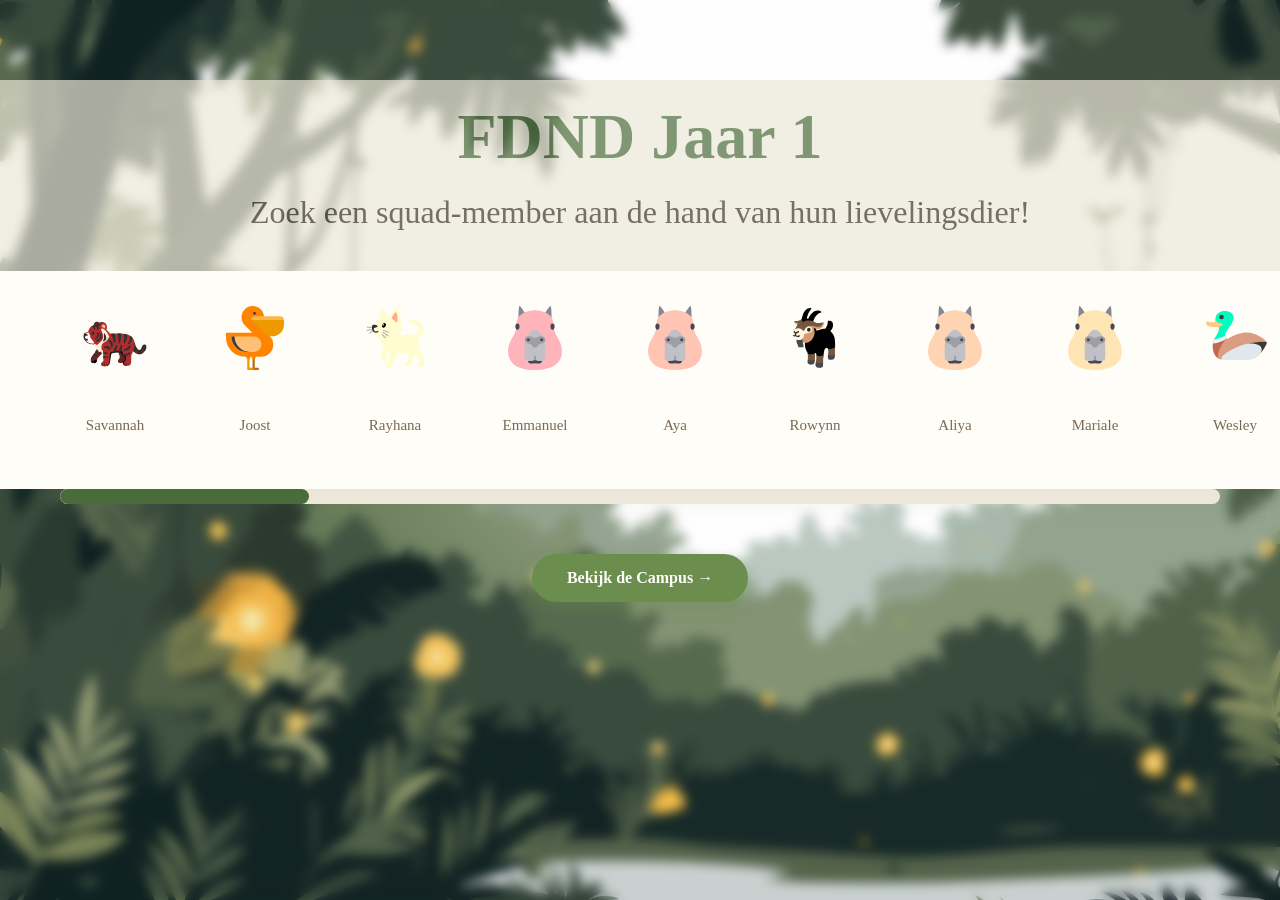
==== commit 8c400ede: "Update index.html" ====
--- a/assets/index.html
+++ b/assets/index.html
@@ -33,12 +33,12 @@
         </a>
 
         <a href="https://emmatje.github.io/your-tribe-profile-card/" class="dier">
-            <div class="icoon">E</div>
+            <div class="icoon"><svg height="64px" width="64px" version="1.1" id="Layer_1" xmlns="http://www.w3.org/2000/svg" xmlns:xlink="http://www.w3.org/1999/xlink" viewBox="0 0 512 512" xml:space="preserve" fill="#000000"><g id="SVGRepo_bgCarrier" stroke-width="0"></g><g id="SVGRepo_tracerCarrier" stroke-linecap="round" stroke-linejoin="round"></g><g id="SVGRepo_iconCarrier"> <g> <path style="fill:#878791;" d="M181.696,65.849c0,0-40.248-65.849-49.536-65.849s-8.256,98.873-8.256,98.873L181.696,65.849z"></path> <path style="fill:#878791;" d="M330.27,65.849c0,0,40.248-65.849,49.536-65.849c9.288,0,8.256,98.873,8.256,98.873L330.27,65.849z"></path> </g> <path style="fill:#FFB3BA;" d="M256,512c81.872,0,185.928-18.287,209.564-107.328c23.285-87.72-29.233-150.366-44.444-181.632 c-12.384-25.456-16.512-40.592-16.512-74.304C404.608,33.152,256,33.023,256,33.023s-148.608,0.129-148.608,115.713 c0,33.712-4.128,48.848-16.512,74.304c-15.211,31.265-67.729,93.912-44.444,181.632C70.072,493.714,174.128,512,256,512z"></path> <path style="fill:#FFB3BA;" d="M256,82.361L256,82.361c-31.918,0-57.792,25.874-57.792,57.792v206.4 c0,31.918,25.874,57.792,57.792,57.792l0,0c31.918,0,57.792-25.874,57.792-57.792v-206.4C313.792,108.235,287.918,82.361,256,82.361 z"></path> <g> <path style="fill:#464655;" d="M313.792,429.03c0,42.147-39.553,28.617-57.792,28.617s-57.792,13.53-57.792-28.617 s25.874-28.617,57.792-28.617S313.792,386.882,313.792,429.03z"></path> <ellipse style="fill:#464655;" cx="115.646" cy="164.924" rx="16.512" ry="24.768"></ellipse> <ellipse style="fill:#464655;" cx="396.35" cy="164.924" rx="16.512" ry="24.768"></ellipse> </g> <path style="fill:#C0C0C6;" d="M283.628,200.296l-0.012-0.011c-7.849-7.065-17.732-10.597-27.615-10.597 c-9.883,0-19.765,3.531-27.615,10.597l-0.012,0.011c-34.966,31.47-54.932,76.303-54.932,123.346v91.214 c0,13.679,11.089,24.768,24.768,24.768h22.819c12.14,0,24.115-2.827,34.973-8.256c10.859,5.429,22.832,8.256,34.973,8.256h22.819 c13.679,0,24.768-11.089,24.768-24.768v-91.214C338.56,276.599,318.594,231.767,283.628,200.296z"></path> <g> <path style="fill:#9E9EA6;" d="M308.029,241.48h-9.262c-6.409,0-12.73,1.492-18.461,4.358l-13.228,6.614 c-6.973,3.487-15.181,3.487-22.154,0l-13.228-6.614c-5.732-2.866-12.053-4.358-18.461-4.358h-9.262 c-15.647,0-29.672,11.716-30.49,27.342c-0.873,16.665,12.381,30.45,28.855,30.45h4.128c24.768,0,24.768,33.024,49.536,33.024 s24.768-33.024,49.536-33.024h4.128c16.474,0,29.728-13.785,28.855-30.45C337.701,253.196,323.675,241.48,308.029,241.48z"></path> <path style="fill:#9E9EA6;" d="M256,431.368c2.687,1.344,5.446,2.523,8.256,3.545V406.6c0-4.559-3.697-8.256-8.256-8.256 c-4.559,0-8.256,3.697-8.256,8.256v28.313C250.554,433.891,253.313,432.711,256,431.368z"></path> </g> <g> <circle style="fill:#464655;" cx="202.334" cy="270.374" r="12.384"></circle> <circle style="fill:#464655;" cx="309.662" cy="270.374" r="12.384"></circle> </g> </g></svg></div>
             <p>Emmanuel</p>
         </a>
 
         <a href="https://ayalefevere.github.io/your-tribe-profile-card/" class="dier">
-            <div class="icoon">A</div>
+            <div class="icoon"><svg height="64px" width="64px" version="1.1" id="Layer_1" xmlns="http://www.w3.org/2000/svg" xmlns:xlink="http://www.w3.org/1999/xlink" viewBox="0 0 512 512" xml:space="preserve" fill="#000000"><g id="SVGRepo_bgCarrier" stroke-width="0"></g><g id="SVGRepo_tracerCarrier" stroke-linecap="round" stroke-linejoin="round"></g><g id="SVGRepo_iconCarrier"> <g> <path style="fill:#878791;" d="M181.696,65.849c0,0-40.248-65.849-49.536-65.849s-8.256,98.873-8.256,98.873L181.696,65.849z"></path> <path style="fill:#878791;" d="M330.27,65.849c0,0,40.248-65.849,49.536-65.849c9.288,0,8.256,98.873,8.256,98.873L330.27,65.849z"></path> </g> <path style="fill:#FFC4B3;" d="M256,512c81.872,0,185.928-18.287,209.564-107.328c23.285-87.72-29.233-150.366-44.444-181.632 c-12.384-25.456-16.512-40.592-16.512-74.304C404.608,33.152,256,33.023,256,33.023s-148.608,0.129-148.608,115.713 c0,33.712-4.128,48.848-16.512,74.304c-15.211,31.265-67.729,93.912-44.444,181.632C70.072,493.714,174.128,512,256,512z"></path> <path style="fill:#FFC4B3;" d="M256,82.361L256,82.361c-31.918,0-57.792,25.874-57.792,57.792v206.4 c0,31.918,25.874,57.792,57.792,57.792l0,0c31.918,0,57.792-25.874,57.792-57.792v-206.4C313.792,108.235,287.918,82.361,256,82.361 z"></path> <g> <path style="fill:#464655;" d="M313.792,429.03c0,42.147-39.553,28.617-57.792,28.617s-57.792,13.53-57.792-28.617 s25.874-28.617,57.792-28.617S313.792,386.882,313.792,429.03z"></path> <ellipse style="fill:#464655;" cx="115.646" cy="164.924" rx="16.512" ry="24.768"></ellipse> <ellipse style="fill:#464655;" cx="396.35" cy="164.924" rx="16.512" ry="24.768"></ellipse> </g> <path style="fill:#C0C0C6;" d="M283.628,200.296l-0.012-0.011c-7.849-7.065-17.732-10.597-27.615-10.597 c-9.883,0-19.765,3.531-27.615,10.597l-0.012,0.011c-34.966,31.47-54.932,76.303-54.932,123.346v91.214 c0,13.679,11.089,24.768,24.768,24.768h22.819c12.14,0,24.115-2.827,34.973-8.256c10.859,5.429,22.832,8.256,34.973,8.256h22.819 c13.679,0,24.768-11.089,24.768-24.768v-91.214C338.56,276.599,318.594,231.767,283.628,200.296z"></path> <g> <path style="fill:#9E9EA6;" d="M308.029,241.48h-9.262c-6.409,0-12.73,1.492-18.461,4.358l-13.228,6.614 c-6.973,3.487-15.181,3.487-22.154,0l-13.228-6.614c-5.732-2.866-12.053-4.358-18.461-4.358h-9.262 c-15.647,0-29.672,11.716-30.49,27.342c-0.873,16.665,12.381,30.45,28.855,30.45h4.128c24.768,0,24.768,33.024,49.536,33.024 s24.768-33.024,49.536-33.024h4.128c16.474,0,29.728-13.785,28.855-30.45C337.701,253.196,323.675,241.48,308.029,241.48z"></path> <path style="fill:#9E9EA6;" d="M256,431.368c2.687,1.344,5.446,2.523,8.256,3.545V406.6c0-4.559-3.697-8.256-8.256-8.256 c-4.559,0-8.256,3.697-8.256,8.256v28.313C250.554,433.891,253.313,432.711,256,431.368z"></path> </g> <g> <circle style="fill:#464655;" cx="202.334" cy="270.374" r="12.384"></circle> <circle style="fill:#464655;" cx="309.662" cy="270.374" r="12.384"></circle> </g> </g></svg></div>
             <p>Aya</p>
         </a>
 
@@ -48,12 +48,12 @@
         </a>
 
         <a href="https://aliyaharding.github.io/your-tribe-profile-card/" class="dier">
-            <div class="icoon">A</div>
+            <div class="icoon"><svg height="64px" width="64px" version="1.1" id="Layer_1" xmlns="http://www.w3.org/2000/svg" xmlns:xlink="http://www.w3.org/1999/xlink" viewBox="0 0 512 512" xml:space="preserve" fill="#000000"><g id="SVGRepo_bgCarrier" stroke-width="0"></g><g id="SVGRepo_tracerCarrier" stroke-linecap="round" stroke-linejoin="round"></g><g id="SVGRepo_iconCarrier"> <g> <path style="fill:#878791;" d="M181.696,65.849c0,0-40.248-65.849-49.536-65.849s-8.256,98.873-8.256,98.873L181.696,65.849z"></path> <path style="fill:#878791;" d="M330.27,65.849c0,0,40.248-65.849,49.536-65.849c9.288,0,8.256,98.873,8.256,98.873L330.27,65.849z"></path> </g> <path style="fill:#FFD4B3;" d="M256,512c81.872,0,185.928-18.287,209.564-107.328c23.285-87.72-29.233-150.366-44.444-181.632 c-12.384-25.456-16.512-40.592-16.512-74.304C404.608,33.152,256,33.023,256,33.023s-148.608,0.129-148.608,115.713 c0,33.712-4.128,48.848-16.512,74.304c-15.211,31.265-67.729,93.912-44.444,181.632C70.072,493.714,174.128,512,256,512z"></path> <path style="fill:#FFD4B3;" d="M256,82.361L256,82.361c-31.918,0-57.792,25.874-57.792,57.792v206.4 c0,31.918,25.874,57.792,57.792,57.792l0,0c31.918,0,57.792-25.874,57.792-57.792v-206.4C313.792,108.235,287.918,82.361,256,82.361 z"></path> <g> <path style="fill:#464655;" d="M313.792,429.03c0,42.147-39.553,28.617-57.792,28.617s-57.792,13.53-57.792-28.617 s25.874-28.617,57.792-28.617S313.792,386.882,313.792,429.03z"></path> <ellipse style="fill:#464655;" cx="115.646" cy="164.924" rx="16.512" ry="24.768"></ellipse> <ellipse style="fill:#464655;" cx="396.35" cy="164.924" rx="16.512" ry="24.768"></ellipse> </g> <path style="fill:#C0C0C6;" d="M283.628,200.296l-0.012-0.011c-7.849-7.065-17.732-10.597-27.615-10.597 c-9.883,0-19.765,3.531-27.615,10.597l-0.012,0.011c-34.966,31.47-54.932,76.303-54.932,123.346v91.214 c0,13.679,11.089,24.768,24.768,24.768h22.819c12.14,0,24.115-2.827,34.973-8.256c10.859,5.429,22.832,8.256,34.973,8.256h22.819 c13.679,0,24.768-11.089,24.768-24.768v-91.214C338.56,276.599,318.594,231.767,283.628,200.296z"></path> <g> <path style="fill:#9E9EA6;" d="M308.029,241.48h-9.262c-6.409,0-12.73,1.492-18.461,4.358l-13.228,6.614 c-6.973,3.487-15.181,3.487-22.154,0l-13.228-6.614c-5.732-2.866-12.053-4.358-18.461-4.358h-9.262 c-15.647,0-29.672,11.716-30.49,27.342c-0.873,16.665,12.381,30.45,28.855,30.45h4.128c24.768,0,24.768,33.024,49.536,33.024 s24.768-33.024,49.536-33.024h4.128c16.474,0,29.728-13.785,28.855-30.45C337.701,253.196,323.675,241.48,308.029,241.48z"></path> <path style="fill:#9E9EA6;" d="M256,431.368c2.687,1.344,5.446,2.523,8.256,3.545V406.6c0-4.559-3.697-8.256-8.256-8.256 c-4.559,0-8.256,3.697-8.256,8.256v28.313C250.554,433.891,253.313,432.711,256,431.368z"></path> </g> <g> <circle style="fill:#464655;" cx="202.334" cy="270.374" r="12.384"></circle> <circle style="fill:#464655;" cx="309.662" cy="270.374" r="12.384"></circle> </g> </g></svg></div>
             <p>Aliya</p>
         </a>
 
         <a href="https://m1riale.github.io/your-tribe-profile-card/" class="dier">
-            <div class="icoon">M</div>
+            <div class="icoon"><svg height="64px" width="64px" version="1.1" id="Layer_1" xmlns="http://www.w3.org/2000/svg" xmlns:xlink="http://www.w3.org/1999/xlink" viewBox="0 0 512 512" xml:space="preserve" fill="#000000"><g id="SVGRepo_bgCarrier" stroke-width="0"></g><g id="SVGRepo_tracerCarrier" stroke-linecap="round" stroke-linejoin="round"></g><g id="SVGRepo_iconCarrier"> <g> <path style="fill:#878791;" d="M181.696,65.849c0,0-40.248-65.849-49.536-65.849s-8.256,98.873-8.256,98.873L181.696,65.849z"></path> <path style="fill:#878791;" d="M330.27,65.849c0,0,40.248-65.849,49.536-65.849c9.288,0,8.256,98.873,8.256,98.873L330.27,65.849z"></path> </g> <path style="fill:#FFE5B3;" d="M256,512c81.872,0,185.928-18.287,209.564-107.328c23.285-87.72-29.233-150.366-44.444-181.632 c-12.384-25.456-16.512-40.592-16.512-74.304C404.608,33.152,256,33.023,256,33.023s-148.608,0.129-148.608,115.713 c0,33.712-4.128,48.848-16.512,74.304c-15.211,31.265-67.729,93.912-44.444,181.632C70.072,493.714,174.128,512,256,512z"></path> <path style="fill:#FFE5B3;" d="M256,82.361L256,82.361c-31.918,0-57.792,25.874-57.792,57.792v206.4 c0,31.918,25.874,57.792,57.792,57.792l0,0c31.918,0,57.792-25.874,57.792-57.792v-206.4C313.792,108.235,287.918,82.361,256,82.361 z"></path> <g> <path style="fill:#464655;" d="M313.792,429.03c0,42.147-39.553,28.617-57.792,28.617s-57.792,13.53-57.792-28.617 s25.874-28.617,57.792-28.617S313.792,386.882,313.792,429.03z"></path> <ellipse style="fill:#464655;" cx="115.646" cy="164.924" rx="16.512" ry="24.768"></ellipse> <ellipse style="fill:#464655;" cx="396.35" cy="164.924" rx="16.512" ry="24.768"></ellipse> </g> <path style="fill:#C0C0C6;" d="M283.628,200.296l-0.012-0.011c-7.849-7.065-17.732-10.597-27.615-10.597 c-9.883,0-19.765,3.531-27.615,10.597l-0.012,0.011c-34.966,31.47-54.932,76.303-54.932,123.346v91.214 c0,13.679,11.089,24.768,24.768,24.768h22.819c12.14,0,24.115-2.827,34.973-8.256c10.859,5.429,22.832,8.256,34.973,8.256h22.819 c13.679,0,24.768-11.089,24.768-24.768v-91.214C338.56,276.599,318.594,231.767,283.628,200.296z"></path> <g> <path style="fill:#9E9EA6;" d="M308.029,241.48h-9.262c-6.409,0-12.73,1.492-18.461,4.358l-13.228,6.614 c-6.973,3.487-15.181,3.487-22.154,0l-13.228-6.614c-5.732-2.866-12.053-4.358-18.461-4.358h-9.262 c-15.647,0-29.672,11.716-30.49,27.342c-0.873,16.665,12.381,30.45,28.855,30.45h4.128c24.768,0,24.768,33.024,49.536,33.024 s24.768-33.024,49.536-33.024h4.128c16.474,0,29.728-13.785,28.855-30.45C337.701,253.196,323.675,241.48,308.029,241.48z"></path> <path style="fill:#9E9EA6;" d="M256,431.368c2.687,1.344,5.446,2.523,8.256,3.545V406.6c0-4.559-3.697-8.256-8.256-8.256 c-4.559,0-8.256,3.697-8.256,8.256v28.313C250.554,433.891,253.313,432.711,256,431.368z"></path> </g> <g> <circle style="fill:#464655;" cx="202.334" cy="270.374" r="12.384"></circle> <circle style="fill:#464655;" cx="309.662" cy="270.374" r="12.384"></circle> </g> </g></svg></div>
             <p>Mariale</p>
         </a>
 
@@ -98,7 +98,7 @@
         </a>
 
         <a href="https://mikahartono007.github.io/your-tribe-profile-card/" class="dier">
-            <div class="icoon">M</div>
+            <div class="icoon"><svg height="64px" width="64px" version="1.1" id="Layer_1" xmlns="http://www.w3.org/2000/svg" xmlns:xlink="http://www.w3.org/1999/xlink" viewBox="0 0 512 512" xml:space="preserve" fill="#000000"><g id="SVGRepo_bgCarrier" stroke-width="0"></g><g id="SVGRepo_tracerCarrier" stroke-linecap="round" stroke-linejoin="round"></g><g id="SVGRepo_iconCarrier"> <g> <path style="fill:#878791;" d="M181.696,65.849c0,0-40.248-65.849-49.536-65.849s-8.256,98.873-8.256,98.873L181.696,65.849z"></path> <path style="fill:#878791;" d="M330.27,65.849c0,0,40.248-65.849,49.536-65.849c9.288,0,8.256,98.873,8.256,98.873L330.27,65.849z"></path> </g> <path style="fill:#FFF5B3;" d="M256,512c81.872,0,185.928-18.287,209.564-107.328c23.285-87.72-29.233-150.366-44.444-181.632 c-12.384-25.456-16.512-40.592-16.512-74.304C404.608,33.152,256,33.023,256,33.023s-148.608,0.129-148.608,115.713 c0,33.712-4.128,48.848-16.512,74.304c-15.211,31.265-67.729,93.912-44.444,181.632C70.072,493.714,174.128,512,256,512z"></path> <path style="fill:#FFF5B3;" d="M256,82.361L256,82.361c-31.918,0-57.792,25.874-57.792,57.792v206.4 c0,31.918,25.874,57.792,57.792,57.792l0,0c31.918,0,57.792-25.874,57.792-57.792v-206.4C313.792,108.235,287.918,82.361,256,82.361 z"></path> <g> <path style="fill:#464655;" d="M313.792,429.03c0,42.147-39.553,28.617-57.792,28.617s-57.792,13.53-57.792-28.617 s25.874-28.617,57.792-28.617S313.792,386.882,313.792,429.03z"></path> <ellipse style="fill:#464655;" cx="115.646" cy="164.924" rx="16.512" ry="24.768"></ellipse> <ellipse style="fill:#464655;" cx="396.35" cy="164.924" rx="16.512" ry="24.768"></ellipse> </g> <path style="fill:#C0C0C6;" d="M283.628,200.296l-0.012-0.011c-7.849-7.065-17.732-10.597-27.615-10.597 c-9.883,0-19.765,3.531-27.615,10.597l-0.012,0.011c-34.966,31.47-54.932,76.303-54.932,123.346v91.214 c0,13.679,11.089,24.768,24.768,24.768h22.819c12.14,0,24.115-2.827,34.973-8.256c10.859,5.429,22.832,8.256,34.973,8.256h22.819 c13.679,0,24.768-11.089,24.768-24.768v-91.214C338.56,276.599,318.594,231.767,283.628,200.296z"></path> <g> <path style="fill:#9E9EA6;" d="M308.029,241.48h-9.262c-6.409,0-12.73,1.492-18.461,4.358l-13.228,6.614 c-6.973,3.487-15.181,3.487-22.154,0l-13.228-6.614c-5.732-2.866-12.053-4.358-18.461-4.358h-9.262 c-15.647,0-29.672,11.716-30.49,27.342c-0.873,16.665,12.381,30.45,28.855,30.45h4.128c24.768,0,24.768,33.024,49.536,33.024 s24.768-33.024,49.536-33.024h4.128c16.474,0,29.728-13.785,28.855-30.45C337.701,253.196,323.675,241.48,308.029,241.48z"></path> <path style="fill:#9E9EA6;" d="M256,431.368c2.687,1.344,5.446,2.523,8.256,3.545V406.6c0-4.559-3.697-8.256-8.256-8.256 c-4.559,0-8.256,3.697-8.256,8.256v28.313C250.554,433.891,253.313,432.711,256,431.368z"></path> </g> <g> <circle style="fill:#464655;" cx="202.334" cy="270.374" r="12.384"></circle> <circle style="fill:#464655;" cx="309.662" cy="270.374" r="12.384"></circle> </g> </g></svg></div>
             <p>Mika</p>
         </a>
 
@@ -113,12 +113,12 @@
         </a>
 
         <a href="https://h-mti.github.io/your-tribe-profile-card/" class="dier">
-            <div class="icoon">H</div>
+            <div class="icoon"><svg height="64px" width="64px" version="1.1" id="Layer_1" xmlns="http://www.w3.org/2000/svg" xmlns:xlink="http://www.w3.org/1999/xlink" viewBox="0 0 512 512" xml:space="preserve" fill="#000000"><g id="SVGRepo_bgCarrier" stroke-width="0"></g><g id="SVGRepo_tracerCarrier" stroke-linecap="round" stroke-linejoin="round"></g><g id="SVGRepo_iconCarrier"> <g> <path style="fill:#878791;" d="M181.696,65.849c0,0-40.248-65.849-49.536-65.849s-8.256,98.873-8.256,98.873L181.696,65.849z"></path> <path style="fill:#878791;" d="M330.27,65.849c0,0,40.248-65.849,49.536-65.849c9.288,0,8.256,98.873,8.256,98.873L330.27,65.849z"></path> </g> <path style="fill:#F0FFB3;" d="M256,512c81.872,0,185.928-18.287,209.564-107.328c23.285-87.72-29.233-150.366-44.444-181.632 c-12.384-25.456-16.512-40.592-16.512-74.304C404.608,33.152,256,33.023,256,33.023s-148.608,0.129-148.608,115.713 c0,33.712-4.128,48.848-16.512,74.304c-15.211,31.265-67.729,93.912-44.444,181.632C70.072,493.714,174.128,512,256,512z"></path> <path style="fill:#F0FFB3;" d="M256,82.361L256,82.361c-31.918,0-57.792,25.874-57.792,57.792v206.4 c0,31.918,25.874,57.792,57.792,57.792l0,0c31.918,0,57.792-25.874,57.792-57.792v-206.4C313.792,108.235,287.918,82.361,256,82.361 z"></path> <g> <path style="fill:#464655;" d="M313.792,429.03c0,42.147-39.553,28.617-57.792,28.617s-57.792,13.53-57.792-28.617 s25.874-28.617,57.792-28.617S313.792,386.882,313.792,429.03z"></path> <ellipse style="fill:#464655;" cx="115.646" cy="164.924" rx="16.512" ry="24.768"></ellipse> <ellipse style="fill:#464655;" cx="396.35" cy="164.924" rx="16.512" ry="24.768"></ellipse> </g> <path style="fill:#C0C0C6;" d="M283.628,200.296l-0.012-0.011c-7.849-7.065-17.732-10.597-27.615-10.597 c-9.883,0-19.765,3.531-27.615,10.597l-0.012,0.011c-34.966,31.47-54.932,76.303-54.932,123.346v91.214 c0,13.679,11.089,24.768,24.768,24.768h22.819c12.14,0,24.115-2.827,34.973-8.256c10.859,5.429,22.832,8.256,34.973,8.256h22.819 c13.679,0,24.768-11.089,24.768-24.768v-91.214C338.56,276.599,318.594,231.767,283.628,200.296z"></path> <g> <path style="fill:#9E9EA6;" d="M308.029,241.48h-9.262c-6.409,0-12.73,1.492-18.461,4.358l-13.228,6.614 c-6.973,3.487-15.181,3.487-22.154,0l-13.228-6.614c-5.732-2.866-12.053-4.358-18.461-4.358h-9.262 c-15.647,0-29.672,11.716-30.49,27.342c-0.873,16.665,12.381,30.45,28.855,30.45h4.128c24.768,0,24.768,33.024,49.536,33.024 s24.768-33.024,49.536-33.024h4.128c16.474,0,29.728-13.785,28.855-30.45C337.701,253.196,323.675,241.48,308.029,241.48z"></path> <path style="fill:#9E9EA6;" d="M256,431.368c2.687,1.344,5.446,2.523,8.256,3.545V406.6c0-4.559-3.697-8.256-8.256-8.256 c-4.559,0-8.256,3.697-8.256,8.256v28.313C250.554,433.891,253.313,432.711,256,431.368z"></path> </g> <g> <circle style="fill:#464655;" cx="202.334" cy="270.374" r="12.384"></circle> <circle style="fill:#464655;" cx="309.662" cy="270.374" r="12.384"></circle> </g> </g></svg></div>
             <p>Hajar</p>
         </a>
 
         <a href="https://sophieediepenmaat.github.io/your-tribe-profile-card/" class="dier">
-            <div class="icoon">S</div>
+            <div class="icoon"><svg height="64px" width="64px" version="1.1" id="Layer_1" xmlns="http://www.w3.org/2000/svg" xmlns:xlink="http://www.w3.org/1999/xlink" viewBox="0 0 512 512" xml:space="preserve" fill="#000000"><g id="SVGRepo_bgCarrier" stroke-width="0"></g><g id="SVGRepo_tracerCarrier" stroke-linecap="round" stroke-linejoin="round"></g><g id="SVGRepo_iconCarrier"> <g> <path style="fill:#878791;" d="M181.696,65.849c0,0-40.248-65.849-49.536-65.849s-8.256,98.873-8.256,98.873L181.696,65.849z"></path> <path style="fill:#878791;" d="M330.27,65.849c0,0,40.248-65.849,49.536-65.849c9.288,0,8.256,98.873,8.256,98.873L330.27,65.849z"></path> </g> <path style="fill:#DFFFB3;" d="M256,512c81.872,0,185.928-18.287,209.564-107.328c23.285-87.72-29.233-150.366-44.444-181.632 c-12.384-25.456-16.512-40.592-16.512-74.304C404.608,33.152,256,33.023,256,33.023s-148.608,0.129-148.608,115.713 c0,33.712-4.128,48.848-16.512,74.304c-15.211,31.265-67.729,93.912-44.444,181.632C70.072,493.714,174.128,512,256,512z"></path> <path style="fill:#DFFFB3;" d="M256,82.361L256,82.361c-31.918,0-57.792,25.874-57.792,57.792v206.4 c0,31.918,25.874,57.792,57.792,57.792l0,0c31.918,0,57.792-25.874,57.792-57.792v-206.4C313.792,108.235,287.918,82.361,256,82.361 z"></path> <g> <path style="fill:#464655;" d="M313.792,429.03c0,42.147-39.553,28.617-57.792,28.617s-57.792,13.53-57.792-28.617 s25.874-28.617,57.792-28.617S313.792,386.882,313.792,429.03z"></path> <ellipse style="fill:#464655;" cx="115.646" cy="164.924" rx="16.512" ry="24.768"></ellipse> <ellipse style="fill:#464655;" cx="396.35" cy="164.924" rx="16.512" ry="24.768"></ellipse> </g> <path style="fill:#C0C0C6;" d="M283.628,200.296l-0.012-0.011c-7.849-7.065-17.732-10.597-27.615-10.597 c-9.883,0-19.765,3.531-27.615,10.597l-0.012,0.011c-34.966,31.47-54.932,76.303-54.932,123.346v91.214 c0,13.679,11.089,24.768,24.768,24.768h22.819c12.14,0,24.115-2.827,34.973-8.256c10.859,5.429,22.832,8.256,34.973,8.256h22.819 c13.679,0,24.768-11.089,24.768-24.768v-91.214C338.56,276.599,318.594,231.767,283.628,200.296z"></path> <g> <path style="fill:#9E9EA6;" d="M308.029,241.48h-9.262c-6.409,0-12.73,1.492-18.461,4.358l-13.228,6.614 c-6.973,3.487-15.181,3.487-22.154,0l-13.228-6.614c-5.732-2.866-12.053-4.358-18.461-4.358h-9.262 c-15.647,0-29.672,11.716-30.49,27.342c-0.873,16.665,12.381,30.45,28.855,30.45h4.128c24.768,0,24.768,33.024,49.536,33.024 s24.768-33.024,49.536-33.024h4.128c16.474,0,29.728-13.785,28.855-30.45C337.701,253.196,323.675,241.48,308.029,241.48z"></path> <path style="fill:#9E9EA6;" d="M256,431.368c2.687,1.344,5.446,2.523,8.256,3.545V406.6c0-4.559-3.697-8.256-8.256-8.256 c-4.559,0-8.256,3.697-8.256,8.256v28.313C250.554,433.891,253.313,432.711,256,431.368z"></path> </g> <g> <circle style="fill:#464655;" cx="202.334" cy="270.374" r="12.384"></circle> <circle style="fill:#464655;" cx="309.662" cy="270.374" r="12.384"></circle> </g> </g></svg></div>
             <p>Sophie</p>
         </a>
 
@@ -133,17 +133,17 @@
         </a>
 
         <a href="https://chahedddd.github.io/your-tribe-profile-card/" class="dier">
-            <div class="icoon">C</div>
+            <div class="icoon"><svg height="64px" width="64px" version="1.1" id="Layer_1" xmlns="http://www.w3.org/2000/svg" xmlns:xlink="http://www.w3.org/1999/xlink" viewBox="0 0 512 512" xml:space="preserve" fill="#000000"><g id="SVGRepo_bgCarrier" stroke-width="0"></g><g id="SVGRepo_tracerCarrier" stroke-linecap="round" stroke-linejoin="round"></g><g id="SVGRepo_iconCarrier"> <g> <path style="fill:#878791;" d="M181.696,65.849c0,0-40.248-65.849-49.536-65.849s-8.256,98.873-8.256,98.873L181.696,65.849z"></path> <path style="fill:#878791;" d="M330.27,65.849c0,0,40.248-65.849,49.536-65.849c9.288,0,8.256,98.873,8.256,98.873L330.27,65.849z"></path> </g> <path style="fill:#CFFFB3;" d="M256,512c81.872,0,185.928-18.287,209.564-107.328c23.285-87.72-29.233-150.366-44.444-181.632 c-12.384-25.456-16.512-40.592-16.512-74.304C404.608,33.152,256,33.023,256,33.023s-148.608,0.129-148.608,115.713 c0,33.712-4.128,48.848-16.512,74.304c-15.211,31.265-67.729,93.912-44.444,181.632C70.072,493.714,174.128,512,256,512z"></path> <path style="fill:#CFFFB3;" d="M256,82.361L256,82.361c-31.918,0-57.792,25.874-57.792,57.792v206.4 c0,31.918,25.874,57.792,57.792,57.792l0,0c31.918,0,57.792-25.874,57.792-57.792v-206.4C313.792,108.235,287.918,82.361,256,82.361 z"></path> <g> <path style="fill:#464655;" d="M313.792,429.03c0,42.147-39.553,28.617-57.792,28.617s-57.792,13.53-57.792-28.617 s25.874-28.617,57.792-28.617S313.792,386.882,313.792,429.03z"></path> <ellipse style="fill:#464655;" cx="115.646" cy="164.924" rx="16.512" ry="24.768"></ellipse> <ellipse style="fill:#464655;" cx="396.35" cy="164.924" rx="16.512" ry="24.768"></ellipse> </g> <path style="fill:#C0C0C6;" d="M283.628,200.296l-0.012-0.011c-7.849-7.065-17.732-10.597-27.615-10.597 c-9.883,0-19.765,3.531-27.615,10.597l-0.012,0.011c-34.966,31.47-54.932,76.303-54.932,123.346v91.214 c0,13.679,11.089,24.768,24.768,24.768h22.819c12.14,0,24.115-2.827,34.973-8.256c10.859,5.429,22.832,8.256,34.973,8.256h22.819 c13.679,0,24.768-11.089,24.768-24.768v-91.214C338.56,276.599,318.594,231.767,283.628,200.296z"></path> <g> <path style="fill:#9E9EA6;" d="M308.029,241.48h-9.262c-6.409,0-12.73,1.492-18.461,4.358l-13.228,6.614 c-6.973,3.487-15.181,3.487-22.154,0l-13.228-6.614c-5.732-2.866-12.053-4.358-18.461-4.358h-9.262 c-15.647,0-29.672,11.716-30.49,27.342c-0.873,16.665,12.381,30.45,28.855,30.45h4.128c24.768,0,24.768,33.024,49.536,33.024 s24.768-33.024,49.536-33.024h4.128c16.474,0,29.728-13.785,28.855-30.45C337.701,253.196,323.675,241.48,308.029,241.48z"></path> <path style="fill:#9E9EA6;" d="M256,431.368c2.687,1.344,5.446,2.523,8.256,3.545V406.6c0-4.559-3.697-8.256-8.256-8.256 c-4.559,0-8.256,3.697-8.256,8.256v28.313C250.554,433.891,253.313,432.711,256,431.368z"></path> </g> <g> <circle style="fill:#464655;" cx="202.334" cy="270.374" r="12.384"></circle> <circle style="fill:#464655;" cx="309.662" cy="270.374" r="12.384"></circle> </g> </g></svg></div>
             <p>Chahed</p>
         </a>
 
         <a href="https://jesperkoning1.github.io/your-tribe-profile-card/" class="dier">
-            <div class="icoon">J</div>
+            <div class="icoon"><svg height="64px" width="64px" version="1.1" id="Layer_1" xmlns="http://www.w3.org/2000/svg" xmlns:xlink="http://www.w3.org/1999/xlink" viewBox="0 0 512 512" xml:space="preserve" fill="#000000"><g id="SVGRepo_bgCarrier" stroke-width="0"></g><g id="SVGRepo_tracerCarrier" stroke-linecap="round" stroke-linejoin="round"></g><g id="SVGRepo_iconCarrier"> <g> <path style="fill:#878791;" d="M181.696,65.849c0,0-40.248-65.849-49.536-65.849s-8.256,98.873-8.256,98.873L181.696,65.849z"></path> <path style="fill:#878791;" d="M330.27,65.849c0,0,40.248-65.849,49.536-65.849c9.288,0,8.256,98.873,8.256,98.873L330.27,65.849z"></path> </g> <path style="fill:#BEFFB3;" d="M256,512c81.872,0,185.928-18.287,209.564-107.328c23.285-87.72-29.233-150.366-44.444-181.632 c-12.384-25.456-16.512-40.592-16.512-74.304C404.608,33.152,256,33.023,256,33.023s-148.608,0.129-148.608,115.713 c0,33.712-4.128,48.848-16.512,74.304c-15.211,31.265-67.729,93.912-44.444,181.632C70.072,493.714,174.128,512,256,512z"></path> <path style="fill:#BEFFB3;" d="M256,82.361L256,82.361c-31.918,0-57.792,25.874-57.792,57.792v206.4 c0,31.918,25.874,57.792,57.792,57.792l0,0c31.918,0,57.792-25.874,57.792-57.792v-206.4C313.792,108.235,287.918,82.361,256,82.361 z"></path> <g> <path style="fill:#464655;" d="M313.792,429.03c0,42.147-39.553,28.617-57.792,28.617s-57.792,13.53-57.792-28.617 s25.874-28.617,57.792-28.617S313.792,386.882,313.792,429.03z"></path> <ellipse style="fill:#464655;" cx="115.646" cy="164.924" rx="16.512" ry="24.768"></ellipse> <ellipse style="fill:#464655;" cx="396.35" cy="164.924" rx="16.512" ry="24.768"></ellipse> </g> <path style="fill:#C0C0C6;" d="M283.628,200.296l-0.012-0.011c-7.849-7.065-17.732-10.597-27.615-10.597 c-9.883,0-19.765,3.531-27.615,10.597l-0.012,0.011c-34.966,31.47-54.932,76.303-54.932,123.346v91.214 c0,13.679,11.089,24.768,24.768,24.768h22.819c12.14,0,24.115-2.827,34.973-8.256c10.859,5.429,22.832,8.256,34.973,8.256h22.819 c13.679,0,24.768-11.089,24.768-24.768v-91.214C338.56,276.599,318.594,231.767,283.628,200.296z"></path> <g> <path style="fill:#9E9EA6;" d="M308.029,241.48h-9.262c-6.409,0-12.73,1.492-18.461,4.358l-13.228,6.614 c-6.973,3.487-15.181,3.487-22.154,0l-13.228-6.614c-5.732-2.866-12.053-4.358-18.461-4.358h-9.262 c-15.647,0-29.672,11.716-30.49,27.342c-0.873,16.665,12.381,30.45,28.855,30.45h4.128c24.768,0,24.768,33.024,49.536,33.024 s24.768-33.024,49.536-33.024h4.128c16.474,0,29.728-13.785,28.855-30.45C337.701,253.196,323.675,241.48,308.029,241.48z"></path> <path style="fill:#9E9EA6;" d="M256,431.368c2.687,1.344,5.446,2.523,8.256,3.545V406.6c0-4.559-3.697-8.256-8.256-8.256 c-4.559,0-8.256,3.697-8.256,8.256v28.313C250.554,433.891,253.313,432.711,256,431.368z"></path> </g> <g> <circle style="fill:#464655;" cx="202.334" cy="270.374" r="12.384"></circle> <circle style="fill:#464655;" cx="309.662" cy="270.374" r="12.384"></circle> </g> </g></svg></div>
             <p>Jesper</p>
         </a>
 
         <a href="https://sambalsamss.github.io/your-tribe-profile-card/" class="dier">
-            <div class="icoon">S</div>
+            <div class="icoon"><svg height="64px" width="64px" version="1.1" id="Layer_1" xmlns="http://www.w3.org/2000/svg" xmlns:xlink="http://www.w3.org/1999/xlink" viewBox="0 0 512 512" xml:space="preserve" fill="#000000"><g id="SVGRepo_bgCarrier" stroke-width="0"></g><g id="SVGRepo_tracerCarrier" stroke-linecap="round" stroke-linejoin="round"></g><g id="SVGRepo_iconCarrier"> <g> <path style="fill:#878791;" d="M181.696,65.849c0,0-40.248-65.849-49.536-65.849s-8.256,98.873-8.256,98.873L181.696,65.849z"></path> <path style="fill:#878791;" d="M330.27,65.849c0,0,40.248-65.849,49.536-65.849c9.288,0,8.256,98.873,8.256,98.873L330.27,65.849z"></path> </g> <path style="fill:#B3FFBE;" d="M256,512c81.872,0,185.928-18.287,209.564-107.328c23.285-87.72-29.233-150.366-44.444-181.632 c-12.384-25.456-16.512-40.592-16.512-74.304C404.608,33.152,256,33.023,256,33.023s-148.608,0.129-148.608,115.713 c0,33.712-4.128,48.848-16.512,74.304c-15.211,31.265-67.729,93.912-44.444,181.632C70.072,493.714,174.128,512,256,512z"></path> <path style="fill:#B3FFBE;" d="M256,82.361L256,82.361c-31.918,0-57.792,25.874-57.792,57.792v206.4 c0,31.918,25.874,57.792,57.792,57.792l0,0c31.918,0,57.792-25.874,57.792-57.792v-206.4C313.792,108.235,287.918,82.361,256,82.361 z"></path> <g> <path style="fill:#464655;" d="M313.792,429.03c0,42.147-39.553,28.617-57.792,28.617s-57.792,13.53-57.792-28.617 s25.874-28.617,57.792-28.617S313.792,386.882,313.792,429.03z"></path> <ellipse style="fill:#464655;" cx="115.646" cy="164.924" rx="16.512" ry="24.768"></ellipse> <ellipse style="fill:#464655;" cx="396.35" cy="164.924" rx="16.512" ry="24.768"></ellipse> </g> <path style="fill:#C0C0C6;" d="M283.628,200.296l-0.012-0.011c-7.849-7.065-17.732-10.597-27.615-10.597 c-9.883,0-19.765,3.531-27.615,10.597l-0.012,0.011c-34.966,31.47-54.932,76.303-54.932,123.346v91.214 c0,13.679,11.089,24.768,24.768,24.768h22.819c12.14,0,24.115-2.827,34.973-8.256c10.859,5.429,22.832,8.256,34.973,8.256h22.819 c13.679,0,24.768-11.089,24.768-24.768v-91.214C338.56,276.599,318.594,231.767,283.628,200.296z"></path> <g> <path style="fill:#9E9EA6;" d="M308.029,241.48h-9.262c-6.409,0-12.73,1.492-18.461,4.358l-13.228,6.614 c-6.973,3.487-15.181,3.487-22.154,0l-13.228-6.614c-5.732-2.866-12.053-4.358-18.461-4.358h-9.262 c-15.647,0-29.672,11.716-30.49,27.342c-0.873,16.665,12.381,30.45,28.855,30.45h4.128c24.768,0,24.768,33.024,49.536,33.024 s24.768-33.024,49.536-33.024h4.128c16.474,0,29.728-13.785,28.855-30.45C337.701,253.196,323.675,241.48,308.029,241.48z"></path> <path style="fill:#9E9EA6;" d="M256,431.368c2.687,1.344,5.446,2.523,8.256,3.545V406.6c0-4.559-3.697-8.256-8.256-8.256 c-4.559,0-8.256,3.697-8.256,8.256v28.313C250.554,433.891,253.313,432.711,256,431.368z"></path> </g> <g> <circle style="fill:#464655;" cx="202.334" cy="270.374" r="12.384"></circle> <circle style="fill:#464655;" cx="309.662" cy="270.374" r="12.384"></circle> </g> </g></svg></div>
             <p>Sam</p>
         </a>
 
@@ -153,27 +153,27 @@
         </a>
 
         <a href="https://temhasene.github.io/your-tribe-profile-card/" class="dier">
-            <div class="icoon">A</div>
+            <div class="icoon"><svg height="64px" width="64px" version="1.1" id="Layer_1" xmlns="http://www.w3.org/2000/svg" xmlns:xlink="http://www.w3.org/1999/xlink" viewBox="0 0 512 512" xml:space="preserve" fill="#000000"><g id="SVGRepo_bgCarrier" stroke-width="0"></g><g id="SVGRepo_tracerCarrier" stroke-linecap="round" stroke-linejoin="round"></g><g id="SVGRepo_iconCarrier"> <g> <path style="fill:#878791;" d="M181.696,65.849c0,0-40.248-65.849-49.536-65.849s-8.256,98.873-8.256,98.873L181.696,65.849z"></path> <path style="fill:#878791;" d="M330.27,65.849c0,0,40.248-65.849,49.536-65.849c9.288,0,8.256,98.873,8.256,98.873L330.27,65.849z"></path> </g> <path style="fill:#B3FFCF;" d="M256,512c81.872,0,185.928-18.287,209.564-107.328c23.285-87.72-29.233-150.366-44.444-181.632 c-12.384-25.456-16.512-40.592-16.512-74.304C404.608,33.152,256,33.023,256,33.023s-148.608,0.129-148.608,115.713 c0,33.712-4.128,48.848-16.512,74.304c-15.211,31.265-67.729,93.912-44.444,181.632C70.072,493.714,174.128,512,256,512z"></path> <path style="fill:#B3FFCF;" d="M256,82.361L256,82.361c-31.918,0-57.792,25.874-57.792,57.792v206.4 c0,31.918,25.874,57.792,57.792,57.792l0,0c31.918,0,57.792-25.874,57.792-57.792v-206.4C313.792,108.235,287.918,82.361,256,82.361 z"></path> <g> <path style="fill:#464655;" d="M313.792,429.03c0,42.147-39.553,28.617-57.792,28.617s-57.792,13.53-57.792-28.617 s25.874-28.617,57.792-28.617S313.792,386.882,313.792,429.03z"></path> <ellipse style="fill:#464655;" cx="115.646" cy="164.924" rx="16.512" ry="24.768"></ellipse> <ellipse style="fill:#464655;" cx="396.35" cy="164.924" rx="16.512" ry="24.768"></ellipse> </g> <path style="fill:#C0C0C6;" d="M283.628,200.296l-0.012-0.011c-7.849-7.065-17.732-10.597-27.615-10.597 c-9.883,0-19.765,3.531-27.615,10.597l-0.012,0.011c-34.966,31.47-54.932,76.303-54.932,123.346v91.214 c0,13.679,11.089,24.768,24.768,24.768h22.819c12.14,0,24.115-2.827,34.973-8.256c10.859,5.429,22.832,8.256,34.973,8.256h22.819 c13.679,0,24.768-11.089,24.768-24.768v-91.214C338.56,276.599,318.594,231.767,283.628,200.296z"></path> <g> <path style="fill:#9E9EA6;" d="M308.029,241.48h-9.262c-6.409,0-12.73,1.492-18.461,4.358l-13.228,6.614 c-6.973,3.487-15.181,3.487-22.154,0l-13.228-6.614c-5.732-2.866-12.053-4.358-18.461-4.358h-9.262 c-15.647,0-29.672,11.716-30.49,27.342c-0.873,16.665,12.381,30.45,28.855,30.45h4.128c24.768,0,24.768,33.024,49.536,33.024 s24.768-33.024,49.536-33.024h4.128c16.474,0,29.728-13.785,28.855-30.45C337.701,253.196,323.675,241.48,308.029,241.48z"></path> <path style="fill:#9E9EA6;" d="M256,431.368c2.687,1.344,5.446,2.523,8.256,3.545V406.6c0-4.559-3.697-8.256-8.256-8.256 c-4.559,0-8.256,3.697-8.256,8.256v28.313C250.554,433.891,253.313,432.711,256,431.368z"></path> </g> <g> <circle style="fill:#464655;" cx="202.334" cy="270.374" r="12.384"></circle> <circle style="fill:#464655;" cx="309.662" cy="270.374" r="12.384"></circle> </g> </g></svg></div>
             <p>Ahmet</p>
         </a>
 
         <a href="https://noeyoo26.github.io/your-tribe-profile-card/" class="dier">
-            <div class="icoon">N</div>
+            <div class="icoon"><svg height="64px" width="64px" version="1.1" id="Layer_1" xmlns="http://www.w3.org/2000/svg" xmlns:xlink="http://www.w3.org/1999/xlink" viewBox="0 0 512 512" xml:space="preserve" fill="#000000"><g id="SVGRepo_bgCarrier" stroke-width="0"></g><g id="SVGRepo_tracerCarrier" stroke-linecap="round" stroke-linejoin="round"></g><g id="SVGRepo_iconCarrier"> <g> <path style="fill:#878791;" d="M181.696,65.849c0,0-40.248-65.849-49.536-65.849s-8.256,98.873-8.256,98.873L181.696,65.849z"></path> <path style="fill:#878791;" d="M330.27,65.849c0,0,40.248-65.849,49.536-65.849c9.288,0,8.256,98.873,8.256,98.873L330.27,65.849z"></path> </g> <path style="fill:#B3FFDF;" d="M256,512c81.872,0,185.928-18.287,209.564-107.328c23.285-87.72-29.233-150.366-44.444-181.632 c-12.384-25.456-16.512-40.592-16.512-74.304C404.608,33.152,256,33.023,256,33.023s-148.608,0.129-148.608,115.713 c0,33.712-4.128,48.848-16.512,74.304c-15.211,31.265-67.729,93.912-44.444,181.632C70.072,493.714,174.128,512,256,512z"></path> <path style="fill:#B3FFDF;" d="M256,82.361L256,82.361c-31.918,0-57.792,25.874-57.792,57.792v206.4 c0,31.918,25.874,57.792,57.792,57.792l0,0c31.918,0,57.792-25.874,57.792-57.792v-206.4C313.792,108.235,287.918,82.361,256,82.361 z"></path> <g> <path style="fill:#464655;" d="M313.792,429.03c0,42.147-39.553,28.617-57.792,28.617s-57.792,13.53-57.792-28.617 s25.874-28.617,57.792-28.617S313.792,386.882,313.792,429.03z"></path> <ellipse style="fill:#464655;" cx="115.646" cy="164.924" rx="16.512" ry="24.768"></ellipse> <ellipse style="fill:#464655;" cx="396.35" cy="164.924" rx="16.512" ry="24.768"></ellipse> </g> <path style="fill:#C0C0C6;" d="M283.628,200.296l-0.012-0.011c-7.849-7.065-17.732-10.597-27.615-10.597 c-9.883,0-19.765,3.531-27.615,10.597l-0.012,0.011c-34.966,31.47-54.932,76.303-54.932,123.346v91.214 c0,13.679,11.089,24.768,24.768,24.768h22.819c12.14,0,24.115-2.827,34.973-8.256c10.859,5.429,22.832,8.256,34.973,8.256h22.819 c13.679,0,24.768-11.089,24.768-24.768v-91.214C338.56,276.599,318.594,231.767,283.628,200.296z"></path> <g> <path style="fill:#9E9EA6;" d="M308.029,241.48h-9.262c-6.409,0-12.73,1.492-18.461,4.358l-13.228,6.614 c-6.973,3.487-15.181,3.487-22.154,0l-13.228-6.614c-5.732-2.866-12.053-4.358-18.461-4.358h-9.262 c-15.647,0-29.672,11.716-30.49,27.342c-0.873,16.665,12.381,30.45,28.855,30.45h4.128c24.768,0,24.768,33.024,49.536,33.024 s24.768-33.024,49.536-33.024h4.128c16.474,0,29.728-13.785,28.855-30.45C337.701,253.196,323.675,241.48,308.029,241.48z"></path> <path style="fill:#9E9EA6;" d="M256,431.368c2.687,1.344,5.446,2.523,8.256,3.545V406.6c0-4.559-3.697-8.256-8.256-8.256 c-4.559,0-8.256,3.697-8.256,8.256v28.313C250.554,433.891,253.313,432.711,256,431.368z"></path> </g> <g> <circle style="fill:#464655;" cx="202.334" cy="270.374" r="12.384"></circle> <circle style="fill:#464655;" cx="309.662" cy="270.374" r="12.384"></circle> </g> </g></svg></div>
             <p>Noey</p>
         </a>
 
         <a href="https://lyndsey07.github.io/your-tribe-profile-card/" class="dier">
-            <div class="icoon">L</div>
+            <div class="icoon"><svg height="64px" width="64px" version="1.1" id="Layer_1" xmlns="http://www.w3.org/2000/svg" xmlns:xlink="http://www.w3.org/1999/xlink" viewBox="0 0 512 512" xml:space="preserve" fill="#000000"><g id="SVGRepo_bgCarrier" stroke-width="0"></g><g id="SVGRepo_tracerCarrier" stroke-linecap="round" stroke-linejoin="round"></g><g id="SVGRepo_iconCarrier"> <g> <path style="fill:#878791;" d="M181.696,65.849c0,0-40.248-65.849-49.536-65.849s-8.256,98.873-8.256,98.873L181.696,65.849z"></path> <path style="fill:#878791;" d="M330.27,65.849c0,0,40.248-65.849,49.536-65.849c9.288,0,8.256,98.873,8.256,98.873L330.27,65.849z"></path> </g> <path style="fill:#B3FFF0;" d="M256,512c81.872,0,185.928-18.287,209.564-107.328c23.285-87.72-29.233-150.366-44.444-181.632 c-12.384-25.456-16.512-40.592-16.512-74.304C404.608,33.152,256,33.023,256,33.023s-148.608,0.129-148.608,115.713 c0,33.712-4.128,48.848-16.512,74.304c-15.211,31.265-67.729,93.912-44.444,181.632C70.072,493.714,174.128,512,256,512z"></path> <path style="fill:#B3FFF0;" d="M256,82.361L256,82.361c-31.918,0-57.792,25.874-57.792,57.792v206.4 c0,31.918,25.874,57.792,57.792,57.792l0,0c31.918,0,57.792-25.874,57.792-57.792v-206.4C313.792,108.235,287.918,82.361,256,82.361 z"></path> <g> <path style="fill:#464655;" d="M313.792,429.03c0,42.147-39.553,28.617-57.792,28.617s-57.792,13.53-57.792-28.617 s25.874-28.617,57.792-28.617S313.792,386.882,313.792,429.03z"></path> <ellipse style="fill:#464655;" cx="115.646" cy="164.924" rx="16.512" ry="24.768"></ellipse> <ellipse style="fill:#464655;" cx="396.35" cy="164.924" rx="16.512" ry="24.768"></ellipse> </g> <path style="fill:#C0C0C6;" d="M283.628,200.296l-0.012-0.011c-7.849-7.065-17.732-10.597-27.615-10.597 c-9.883,0-19.765,3.531-27.615,10.597l-0.012,0.011c-34.966,31.47-54.932,76.303-54.932,123.346v91.214 c0,13.679,11.089,24.768,24.768,24.768h22.819c12.14,0,24.115-2.827,34.973-8.256c10.859,5.429,22.832,8.256,34.973,8.256h22.819 c13.679,0,24.768-11.089,24.768-24.768v-91.214C338.56,276.599,318.594,231.767,283.628,200.296z"></path> <g> <path style="fill:#9E9EA6;" d="M308.029,241.48h-9.262c-6.409,0-12.73,1.492-18.461,4.358l-13.228,6.614 c-6.973,3.487-15.181,3.487-22.154,0l-13.228-6.614c-5.732-2.866-12.053-4.358-18.461-4.358h-9.262 c-15.647,0-29.672,11.716-30.49,27.342c-0.873,16.665,12.381,30.45,28.855,30.45h4.128c24.768,0,24.768,33.024,49.536,33.024 s24.768-33.024,49.536-33.024h4.128c16.474,0,29.728-13.785,28.855-30.45C337.701,253.196,323.675,241.48,308.029,241.48z"></path> <path style="fill:#9E9EA6;" d="M256,431.368c2.687,1.344,5.446,2.523,8.256,3.545V406.6c0-4.559-3.697-8.256-8.256-8.256 c-4.559,0-8.256,3.697-8.256,8.256v28.313C250.554,433.891,253.313,432.711,256,431.368z"></path> </g> <g> <circle style="fill:#464655;" cx="202.334" cy="270.374" r="12.384"></circle> <circle style="fill:#464655;" cx="309.662" cy="270.374" r="12.384"></circle> </g> </g></svg></div>
             <p>Lyndsey</p>
         </a>
 
         <a href="https://thijs-fdnd.github.io/your-tribe-profile-card/" class="dier">
-            <div class="icoon">T</div>
+            <div class="icoon"><svg height="64px" width="64px" version="1.1" id="Layer_1" xmlns="http://www.w3.org/2000/svg" xmlns:xlink="http://www.w3.org/1999/xlink" viewBox="0 0 512 512" xml:space="preserve" fill="#000000"><g id="SVGRepo_bgCarrier" stroke-width="0"></g><g id="SVGRepo_tracerCarrier" stroke-linecap="round" stroke-linejoin="round"></g><g id="SVGRepo_iconCarrier"> <g> <path style="fill:#878791;" d="M181.696,65.849c0,0-40.248-65.849-49.536-65.849s-8.256,98.873-8.256,98.873L181.696,65.849z"></path> <path style="fill:#878791;" d="M330.27,65.849c0,0,40.248-65.849,49.536-65.849c9.288,0,8.256,98.873,8.256,98.873L330.27,65.849z"></path> </g> <path style="fill:#B3F5FF;" d="M256,512c81.872,0,185.928-18.287,209.564-107.328c23.285-87.72-29.233-150.366-44.444-181.632 c-12.384-25.456-16.512-40.592-16.512-74.304C404.608,33.152,256,33.023,256,33.023s-148.608,0.129-148.608,115.713 c0,33.712-4.128,48.848-16.512,74.304c-15.211,31.265-67.729,93.912-44.444,181.632C70.072,493.714,174.128,512,256,512z"></path> <path style="fill:#B3F5FF;" d="M256,82.361L256,82.361c-31.918,0-57.792,25.874-57.792,57.792v206.4 c0,31.918,25.874,57.792,57.792,57.792l0,0c31.918,0,57.792-25.874,57.792-57.792v-206.4C313.792,108.235,287.918,82.361,256,82.361 z"></path> <g> <path style="fill:#464655;" d="M313.792,429.03c0,42.147-39.553,28.617-57.792,28.617s-57.792,13.53-57.792-28.617 s25.874-28.617,57.792-28.617S313.792,386.882,313.792,429.03z"></path> <ellipse style="fill:#464655;" cx="115.646" cy="164.924" rx="16.512" ry="24.768"></ellipse> <ellipse style="fill:#464655;" cx="396.35" cy="164.924" rx="16.512" ry="24.768"></ellipse> </g> <path style="fill:#C0C0C6;" d="M283.628,200.296l-0.012-0.011c-7.849-7.065-17.732-10.597-27.615-10.597 c-9.883,0-19.765,3.531-27.615,10.597l-0.012,0.011c-34.966,31.47-54.932,76.303-54.932,123.346v91.214 c0,13.679,11.089,24.768,24.768,24.768h22.819c12.14,0,24.115-2.827,34.973-8.256c10.859,5.429,22.832,8.256,34.973,8.256h22.819 c13.679,0,24.768-11.089,24.768-24.768v-91.214C338.56,276.599,318.594,231.767,283.628,200.296z"></path> <g> <path style="fill:#9E9EA6;" d="M308.029,241.48h-9.262c-6.409,0-12.73,1.492-18.461,4.358l-13.228,6.614 c-6.973,3.487-15.181,3.487-22.154,0l-13.228-6.614c-5.732-2.866-12.053-4.358-18.461-4.358h-9.262 c-15.647,0-29.672,11.716-30.49,27.342c-0.873,16.665,12.381,30.45,28.855,30.45h4.128c24.768,0,24.768,33.024,49.536,33.024 s24.768-33.024,49.536-33.024h4.128c16.474,0,29.728-13.785,28.855-30.45C337.701,253.196,323.675,241.48,308.029,241.48z"></path> <path style="fill:#9E9EA6;" d="M256,431.368c2.687,1.344,5.446,2.523,8.256,3.545V406.6c0-4.559-3.697-8.256-8.256-8.256 c-4.559,0-8.256,3.697-8.256,8.256v28.313C250.554,433.891,253.313,432.711,256,431.368z"></path> </g> <g> <circle style="fill:#464655;" cx="202.334" cy="270.374" r="12.384"></circle> <circle style="fill:#464655;" cx="309.662" cy="270.374" r="12.384"></circle> </g> </g></svg></div>
             <p>Thijs</p>
         </a>
 
         <a href="https://calistusgit.github.io/your-tribe-profile-card/" class="dier">
-            <div class="icoon">C</div>
+            <div class="icoon"><svg height="64px" width="64px" version="1.1" id="Layer_1" xmlns="http://www.w3.org/2000/svg" xmlns:xlink="http://www.w3.org/1999/xlink" viewBox="0 0 512 512" xml:space="preserve" fill="#000000"><g id="SVGRepo_bgCarrier" stroke-width="0"></g><g id="SVGRepo_tracerCarrier" stroke-linecap="round" stroke-linejoin="round"></g><g id="SVGRepo_iconCarrier"> <g> <path style="fill:#878791;" d="M181.696,65.849c0,0-40.248-65.849-49.536-65.849s-8.256,98.873-8.256,98.873L181.696,65.849z"></path> <path style="fill:#878791;" d="M330.27,65.849c0,0,40.248-65.849,49.536-65.849c9.288,0,8.256,98.873,8.256,98.873L330.27,65.849z"></path> </g> <path style="fill:#B3E5FF;" d="M256,512c81.872,0,185.928-18.287,209.564-107.328c23.285-87.72-29.233-150.366-44.444-181.632 c-12.384-25.456-16.512-40.592-16.512-74.304C404.608,33.152,256,33.023,256,33.023s-148.608,0.129-148.608,115.713 c0,33.712-4.128,48.848-16.512,74.304c-15.211,31.265-67.729,93.912-44.444,181.632C70.072,493.714,174.128,512,256,512z"></path> <path style="fill:#B3E5FF;" d="M256,82.361L256,82.361c-31.918,0-57.792,25.874-57.792,57.792v206.4 c0,31.918,25.874,57.792,57.792,57.792l0,0c31.918,0,57.792-25.874,57.792-57.792v-206.4C313.792,108.235,287.918,82.361,256,82.361 z"></path> <g> <path style="fill:#464655;" d="M313.792,429.03c0,42.147-39.553,28.617-57.792,28.617s-57.792,13.53-57.792-28.617 s25.874-28.617,57.792-28.617S313.792,386.882,313.792,429.03z"></path> <ellipse style="fill:#464655;" cx="115.646" cy="164.924" rx="16.512" ry="24.768"></ellipse> <ellipse style="fill:#464655;" cx="396.35" cy="164.924" rx="16.512" ry="24.768"></ellipse> </g> <path style="fill:#C0C0C6;" d="M283.628,200.296l-0.012-0.011c-7.849-7.065-17.732-10.597-27.615-10.597 c-9.883,0-19.765,3.531-27.615,10.597l-0.012,0.011c-34.966,31.47-54.932,76.303-54.932,123.346v91.214 c0,13.679,11.089,24.768,24.768,24.768h22.819c12.14,0,24.115-2.827,34.973-8.256c10.859,5.429,22.832,8.256,34.973,8.256h22.819 c13.679,0,24.768-11.089,24.768-24.768v-91.214C338.56,276.599,318.594,231.767,283.628,200.296z"></path> <g> <path style="fill:#9E9EA6;" d="M308.029,241.48h-9.262c-6.409,0-12.73,1.492-18.461,4.358l-13.228,6.614 c-6.973,3.487-15.181,3.487-22.154,0l-13.228-6.614c-5.732-2.866-12.053-4.358-18.461-4.358h-9.262 c-15.647,0-29.672,11.716-30.49,27.342c-0.873,16.665,12.381,30.45,28.855,30.45h4.128c24.768,0,24.768,33.024,49.536,33.024 s24.768-33.024,49.536-33.024h4.128c16.474,0,29.728-13.785,28.855-30.45C337.701,253.196,323.675,241.48,308.029,241.48z"></path> <path style="fill:#9E9EA6;" d="M256,431.368c2.687,1.344,5.446,2.523,8.256,3.545V406.6c0-4.559-3.697-8.256-8.256-8.256 c-4.559,0-8.256,3.697-8.256,8.256v28.313C250.554,433.891,253.313,432.711,256,431.368z"></path> </g> <g> <circle style="fill:#464655;" cx="202.334" cy="270.374" r="12.384"></circle> <circle style="fill:#464655;" cx="309.662" cy="270.374" r="12.384"></circle> </g> </g></svg></div>
             <p>Calistus</p>
         </a>
 
@@ -183,7 +183,7 @@
         </a>
 
         <a href="https://y0usss.github.io/your-tribe-profile-card/" class="dier">
-            <div class="icoon">Y</div>
+            <div class="icoon"><svg height="64px" width="64px" version="1.1" id="Layer_1" xmlns="http://www.w3.org/2000/svg" xmlns:xlink="http://www.w3.org/1999/xlink" viewBox="0 0 512 512" xml:space="preserve" fill="#000000"><g id="SVGRepo_bgCarrier" stroke-width="0"></g><g id="SVGRepo_tracerCarrier" stroke-linecap="round" stroke-linejoin="round"></g><g id="SVGRepo_iconCarrier"> <g> <path style="fill:#878791;" d="M181.696,65.849c0,0-40.248-65.849-49.536-65.849s-8.256,98.873-8.256,98.873L181.696,65.849z"></path> <path style="fill:#878791;" d="M330.27,65.849c0,0,40.248-65.849,49.536-65.849c9.288,0,8.256,98.873,8.256,98.873L330.27,65.849z"></path> </g> <path style="fill:#B3D4FF;" d="M256,512c81.872,0,185.928-18.287,209.564-107.328c23.285-87.72-29.233-150.366-44.444-181.632 c-12.384-25.456-16.512-40.592-16.512-74.304C404.608,33.152,256,33.023,256,33.023s-148.608,0.129-148.608,115.713 c0,33.712-4.128,48.848-16.512,74.304c-15.211,31.265-67.729,93.912-44.444,181.632C70.072,493.714,174.128,512,256,512z"></path> <path style="fill:#B3D4FF;" d="M256,82.361L256,82.361c-31.918,0-57.792,25.874-57.792,57.792v206.4 c0,31.918,25.874,57.792,57.792,57.792l0,0c31.918,0,57.792-25.874,57.792-57.792v-206.4C313.792,108.235,287.918,82.361,256,82.361 z"></path> <g> <path style="fill:#464655;" d="M313.792,429.03c0,42.147-39.553,28.617-57.792,28.617s-57.792,13.53-57.792-28.617 s25.874-28.617,57.792-28.617S313.792,386.882,313.792,429.03z"></path> <ellipse style="fill:#464655;" cx="115.646" cy="164.924" rx="16.512" ry="24.768"></ellipse> <ellipse style="fill:#464655;" cx="396.35" cy="164.924" rx="16.512" ry="24.768"></ellipse> </g> <path style="fill:#C0C0C6;" d="M283.628,200.296l-0.012-0.011c-7.849-7.065-17.732-10.597-27.615-10.597 c-9.883,0-19.765,3.531-27.615,10.597l-0.012,0.011c-34.966,31.47-54.932,76.303-54.932,123.346v91.214 c0,13.679,11.089,24.768,24.768,24.768h22.819c12.14,0,24.115-2.827,34.973-8.256c10.859,5.429,22.832,8.256,34.973,8.256h22.819 c13.679,0,24.768-11.089,24.768-24.768v-91.214C338.56,276.599,318.594,231.767,283.628,200.296z"></path> <g> <path style="fill:#9E9EA6;" d="M308.029,241.48h-9.262c-6.409,0-12.73,1.492-18.461,4.358l-13.228,6.614 c-6.973,3.487-15.181,3.487-22.154,0l-13.228-6.614c-5.732-2.866-12.053-4.358-18.461-4.358h-9.262 c-15.647,0-29.672,11.716-30.49,27.342c-0.873,16.665,12.381,30.45,28.855,30.45h4.128c24.768,0,24.768,33.024,49.536,33.024 s24.768-33.024,49.536-33.024h4.128c16.474,0,29.728-13.785,28.855-30.45C337.701,253.196,323.675,241.48,308.029,241.48z"></path> <path style="fill:#9E9EA6;" d="M256,431.368c2.687,1.344,5.446,2.523,8.256,3.545V406.6c0-4.559-3.697-8.256-8.256-8.256 c-4.559,0-8.256,3.697-8.256,8.256v28.313C250.554,433.891,253.313,432.711,256,431.368z"></path> </g> <g> <circle style="fill:#464655;" cx="202.334" cy="270.374" r="12.384"></circle> <circle style="fill:#464655;" cx="309.662" cy="270.374" r="12.384"></circle> </g> </g></svg></div>
             <p>Youssra</p>
         </a>
 
@@ -199,7 +199,7 @@
         </a>
 
         <a href="https://youneselkharraz.github.io/i-love-web/" class="dier">
-            <div class="icoon">Y</div>
+            <div class="icoon"><svg height="64px" width="64px" version="1.1" id="Layer_1" xmlns="http://www.w3.org/2000/svg" xmlns:xlink="http://www.w3.org/1999/xlink" viewBox="0 0 512 512" xml:space="preserve" fill="#000000"><g id="SVGRepo_bgCarrier" stroke-width="0"></g><g id="SVGRepo_tracerCarrier" stroke-linecap="round" stroke-linejoin="round"></g><g id="SVGRepo_iconCarrier"> <g> <path style="fill:#878791;" d="M181.696,65.849c0,0-40.248-65.849-49.536-65.849s-8.256,98.873-8.256,98.873L181.696,65.849z"></path> <path style="fill:#878791;" d="M330.27,65.849c0,0,40.248-65.849,49.536-65.849c9.288,0,8.256,98.873,8.256,98.873L330.27,65.849z"></path> </g> <path style="fill:#B3C4FF;" d="M256,512c81.872,0,185.928-18.287,209.564-107.328c23.285-87.72-29.233-150.366-44.444-181.632 c-12.384-25.456-16.512-40.592-16.512-74.304C404.608,33.152,256,33.023,256,33.023s-148.608,0.129-148.608,115.713 c0,33.712-4.128,48.848-16.512,74.304c-15.211,31.265-67.729,93.912-44.444,181.632C70.072,493.714,174.128,512,256,512z"></path> <path style="fill:#B3C4FF;" d="M256,82.361L256,82.361c-31.918,0-57.792,25.874-57.792,57.792v206.4 c0,31.918,25.874,57.792,57.792,57.792l0,0c31.918,0,57.792-25.874,57.792-57.792v-206.4C313.792,108.235,287.918,82.361,256,82.361 z"></path> <g> <path style="fill:#464655;" d="M313.792,429.03c0,42.147-39.553,28.617-57.792,28.617s-57.792,13.53-57.792-28.617 s25.874-28.617,57.792-28.617S313.792,386.882,313.792,429.03z"></path> <ellipse style="fill:#464655;" cx="115.646" cy="164.924" rx="16.512" ry="24.768"></ellipse> <ellipse style="fill:#464655;" cx="396.35" cy="164.924" rx="16.512" ry="24.768"></ellipse> </g> <path style="fill:#C0C0C6;" d="M283.628,200.296l-0.012-0.011c-7.849-7.065-17.732-10.597-27.615-10.597 c-9.883,0-19.765,3.531-27.615,10.597l-0.012,0.011c-34.966,31.47-54.932,76.303-54.932,123.346v91.214 c0,13.679,11.089,24.768,24.768,24.768h22.819c12.14,0,24.115-2.827,34.973-8.256c10.859,5.429,22.832,8.256,34.973,8.256h22.819 c13.679,0,24.768-11.089,24.768-24.768v-91.214C338.56,276.599,318.594,231.767,283.628,200.296z"></path> <g> <path style="fill:#9E9EA6;" d="M308.029,241.48h-9.262c-6.409,0-12.73,1.492-18.461,4.358l-13.228,6.614 c-6.973,3.487-15.181,3.487-22.154,0l-13.228-6.614c-5.732-2.866-12.053-4.358-18.461-4.358h-9.262 c-15.647,0-29.672,11.716-30.49,27.342c-0.873,16.665,12.381,30.45,28.855,30.45h4.128c24.768,0,24.768,33.024,49.536,33.024 s24.768-33.024,49.536-33.024h4.128c16.474,0,29.728-13.785,28.855-30.45C337.701,253.196,323.675,241.48,308.029,241.48z"></path> <path style="fill:#9E9EA6;" d="M256,431.368c2.687,1.344,5.446,2.523,8.256,3.545V406.6c0-4.559-3.697-8.256-8.256-8.256 c-4.559,0-8.256,3.697-8.256,8.256v28.313C250.554,433.891,253.313,432.711,256,431.368z"></path> </g> <g> <circle style="fill:#464655;" cx="202.334" cy="270.374" r="12.384"></circle> <circle style="fill:#464655;" cx="309.662" cy="270.374" r="12.384"></circle> </g> </g></svg></div>
             <p>Younes</p>
         </a>
 
